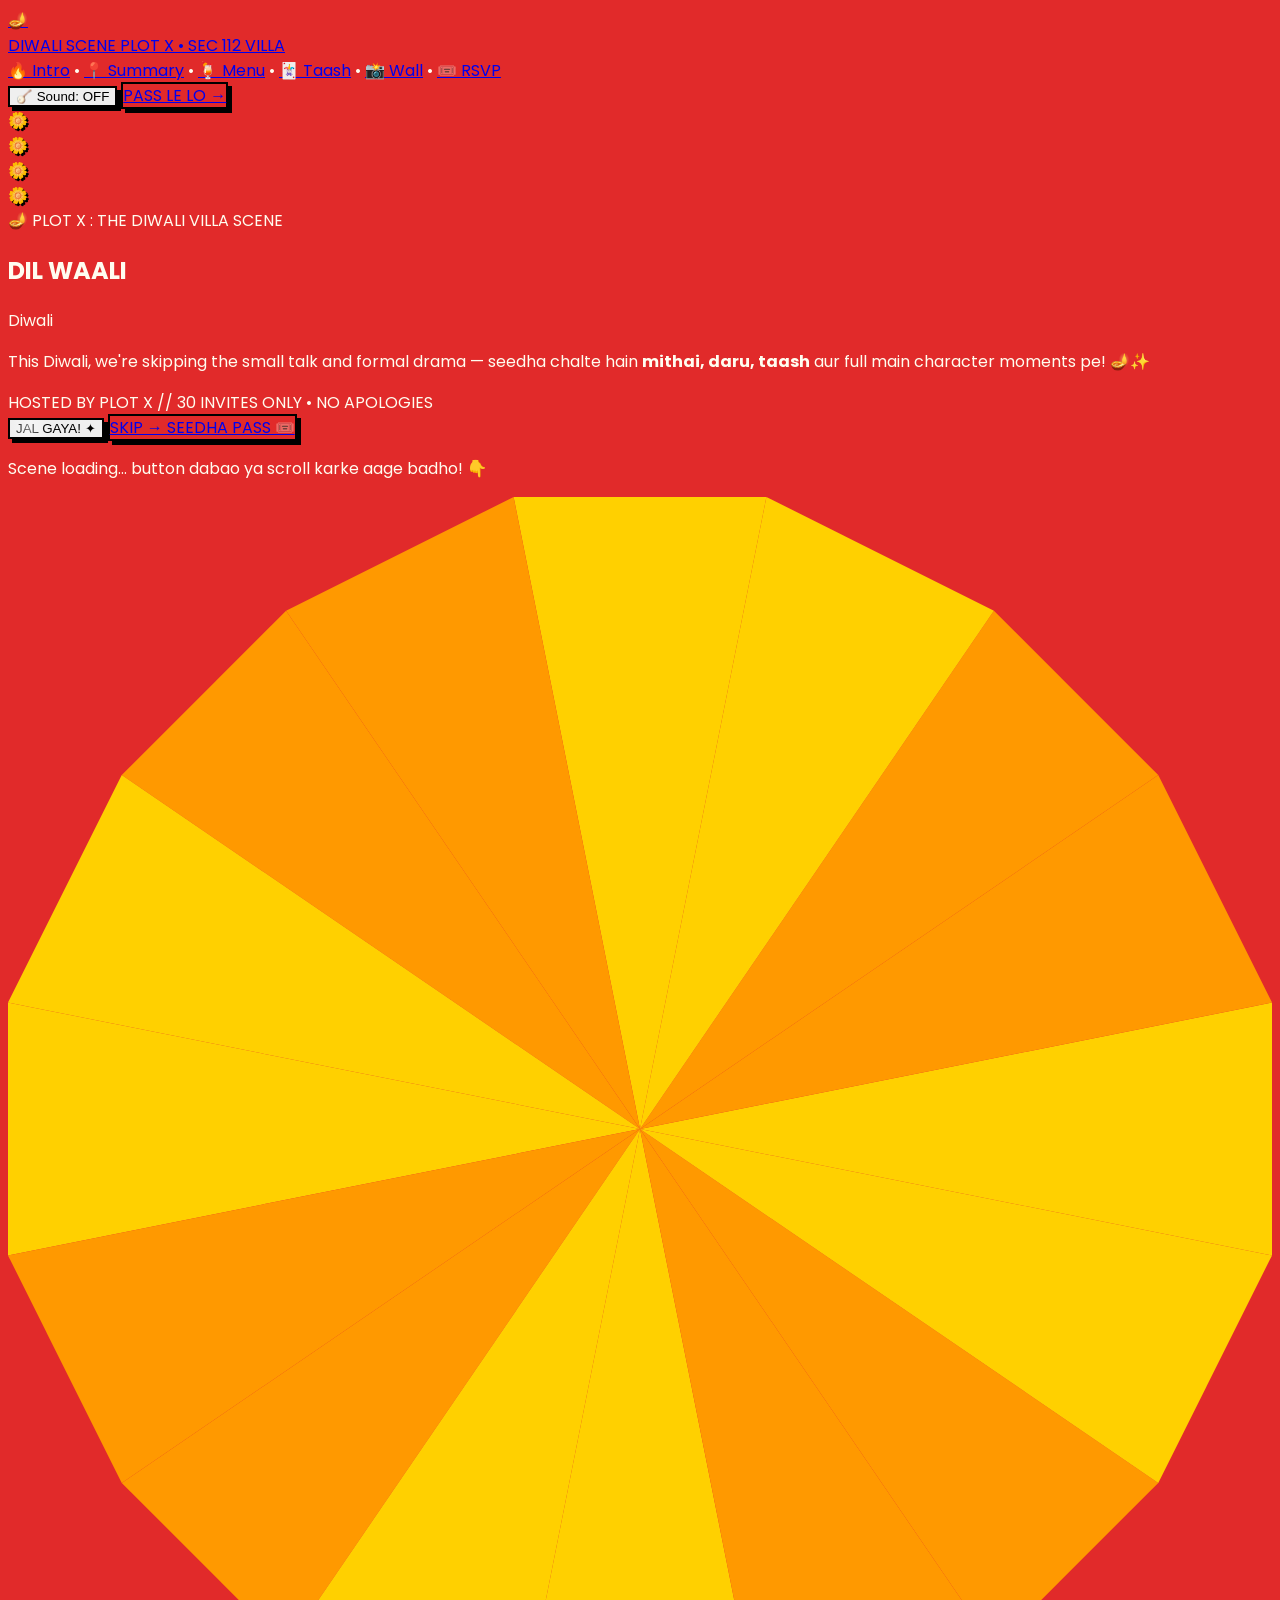
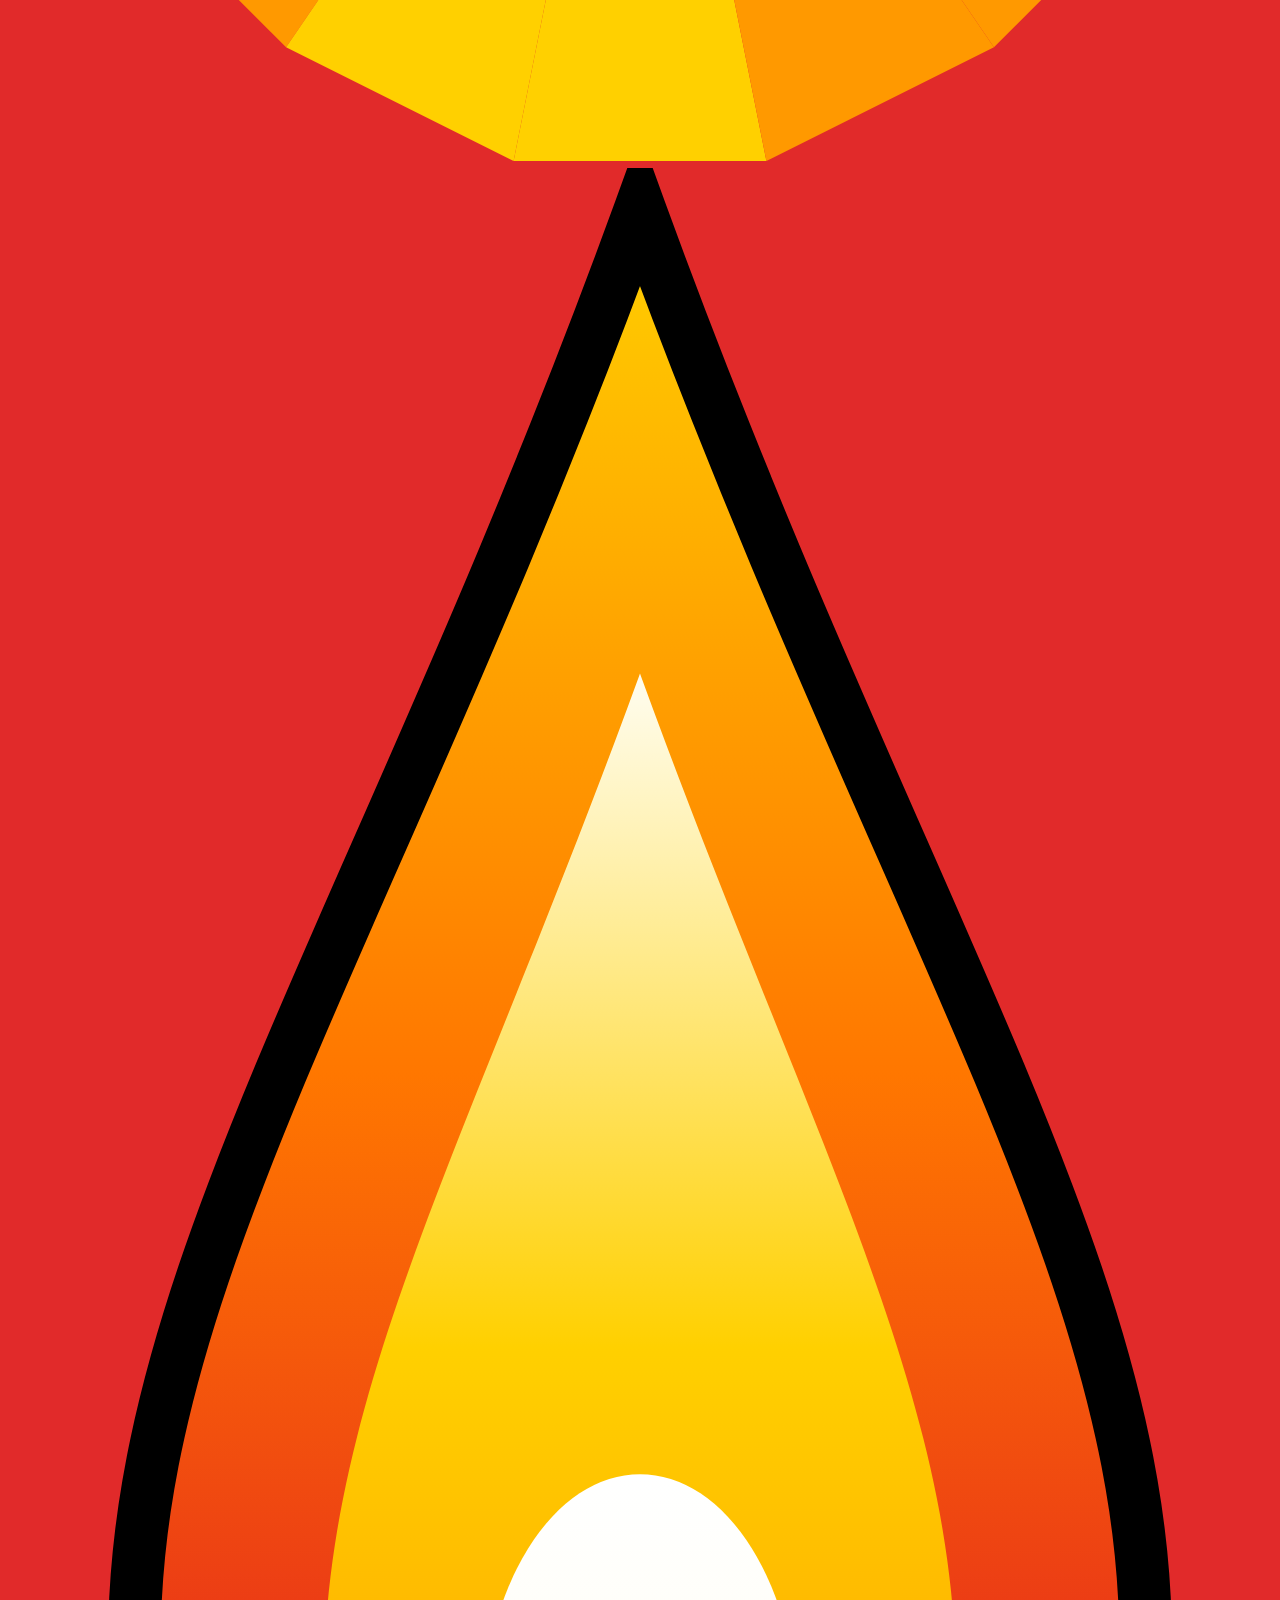
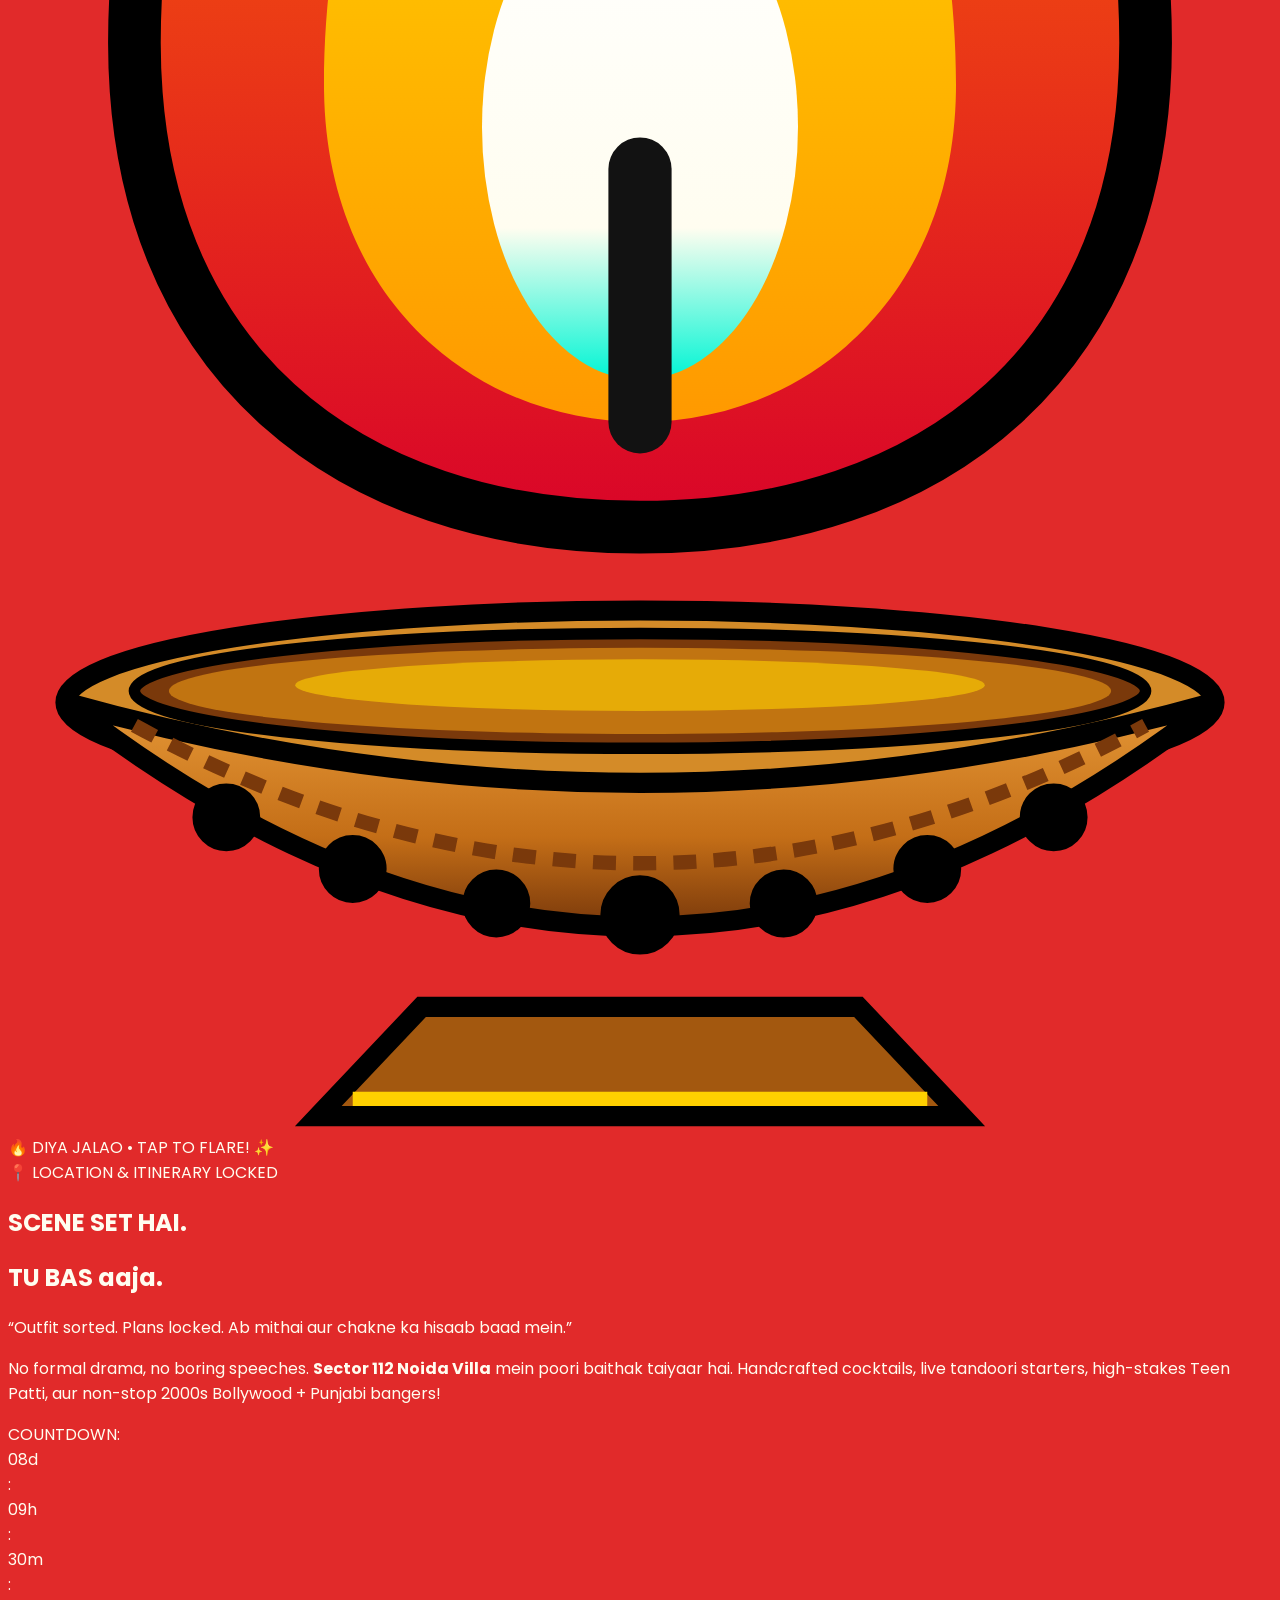
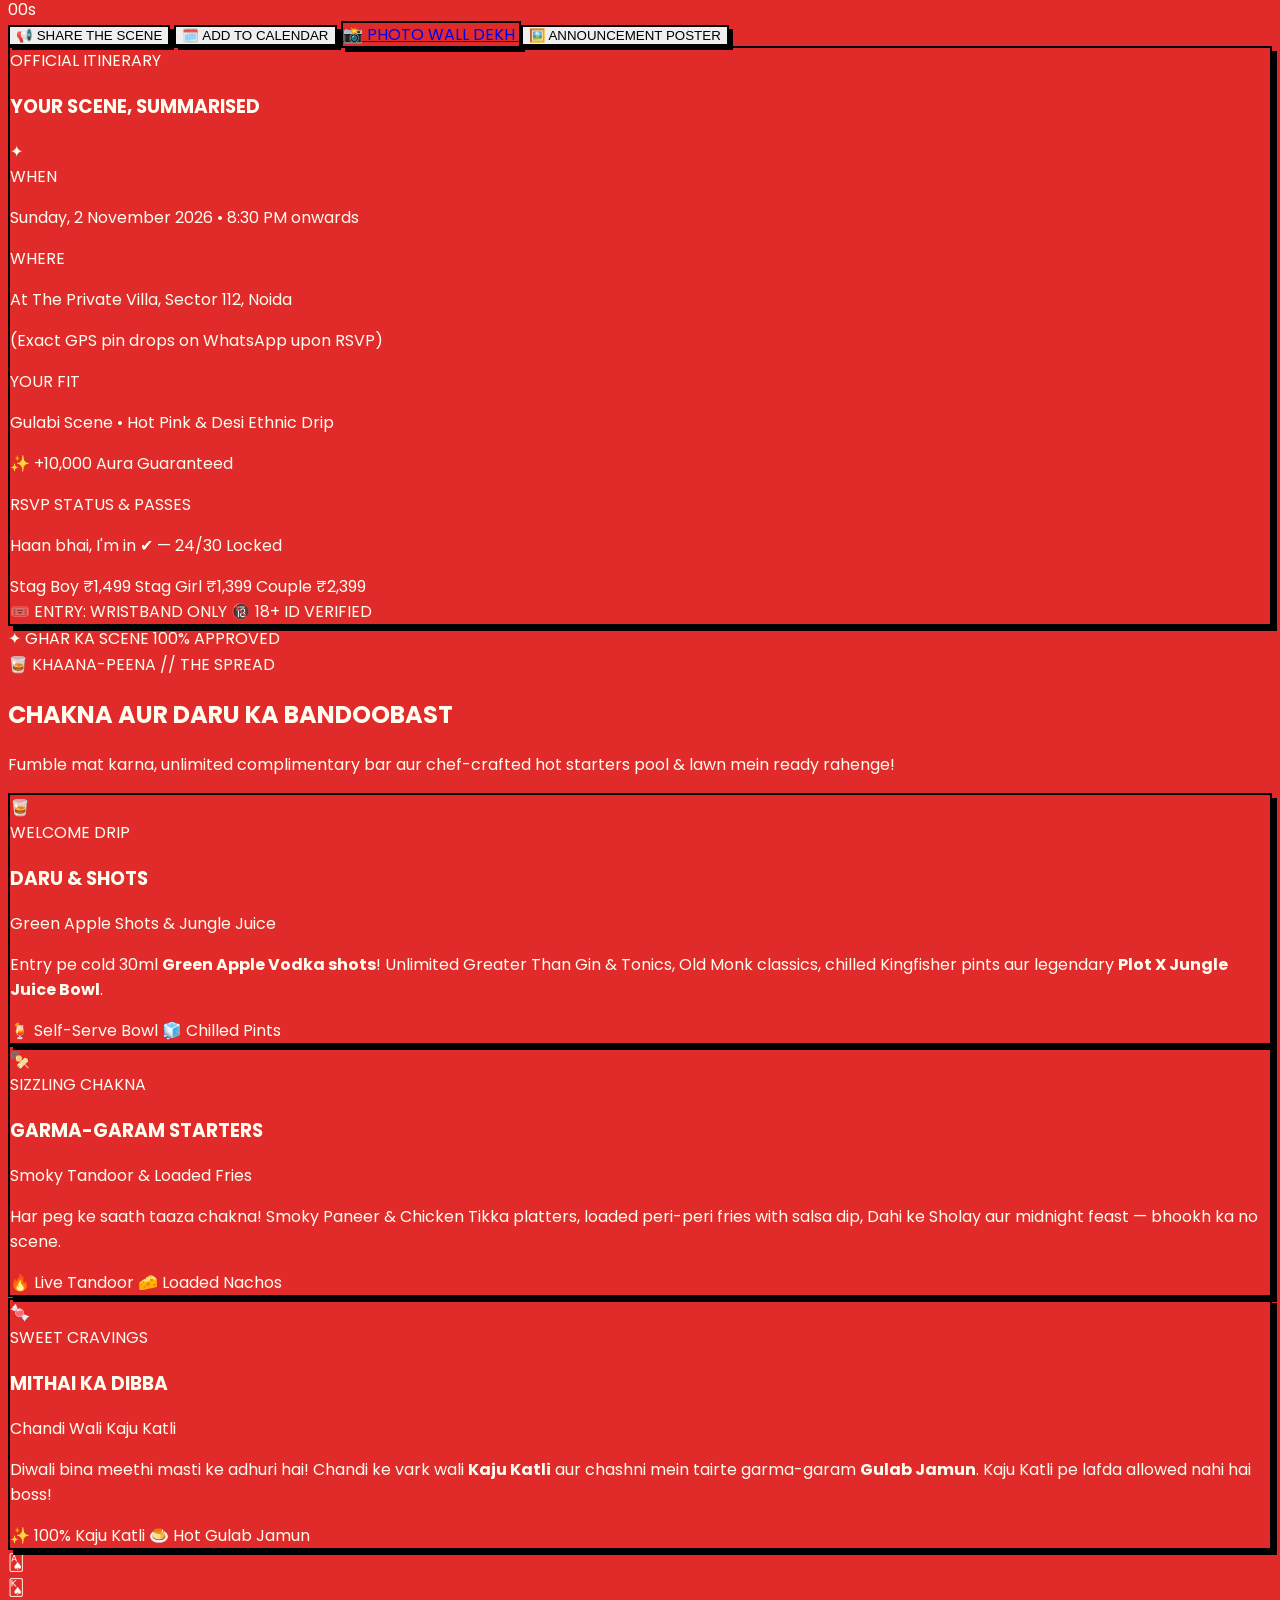
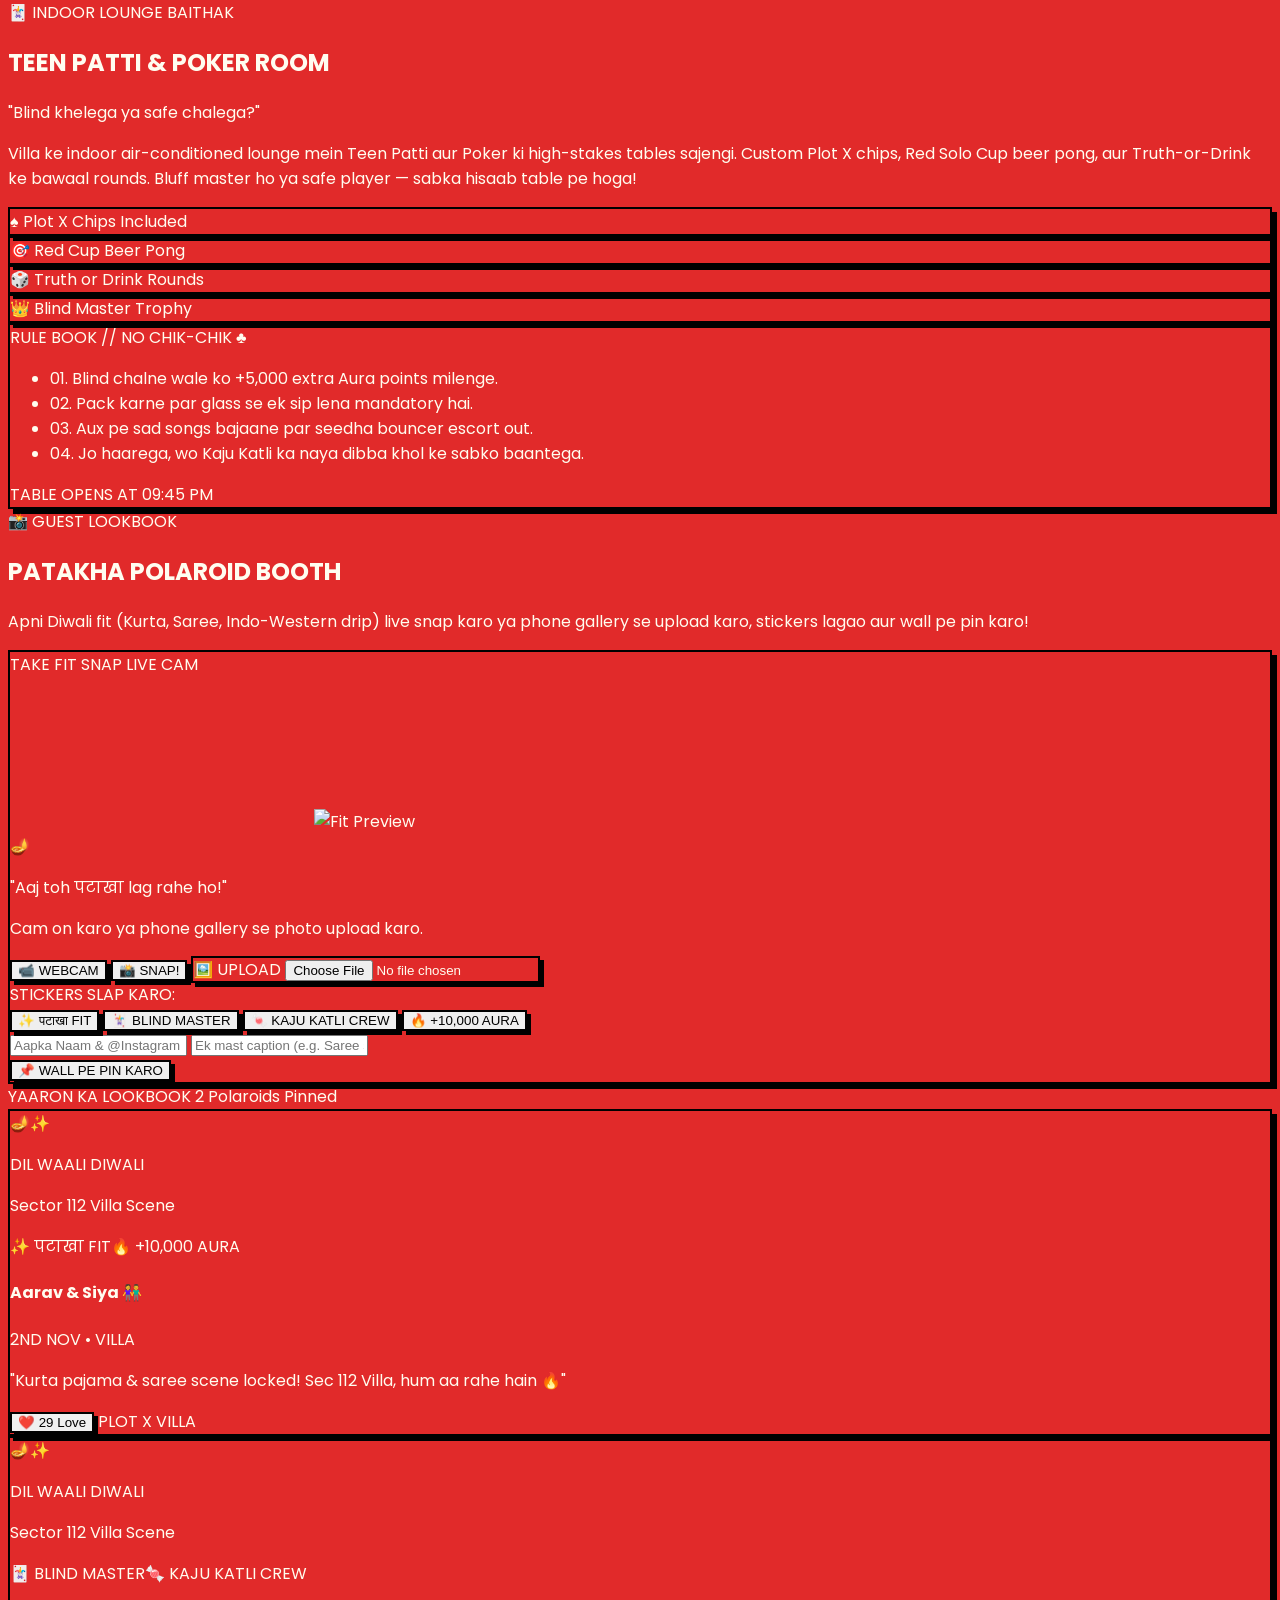
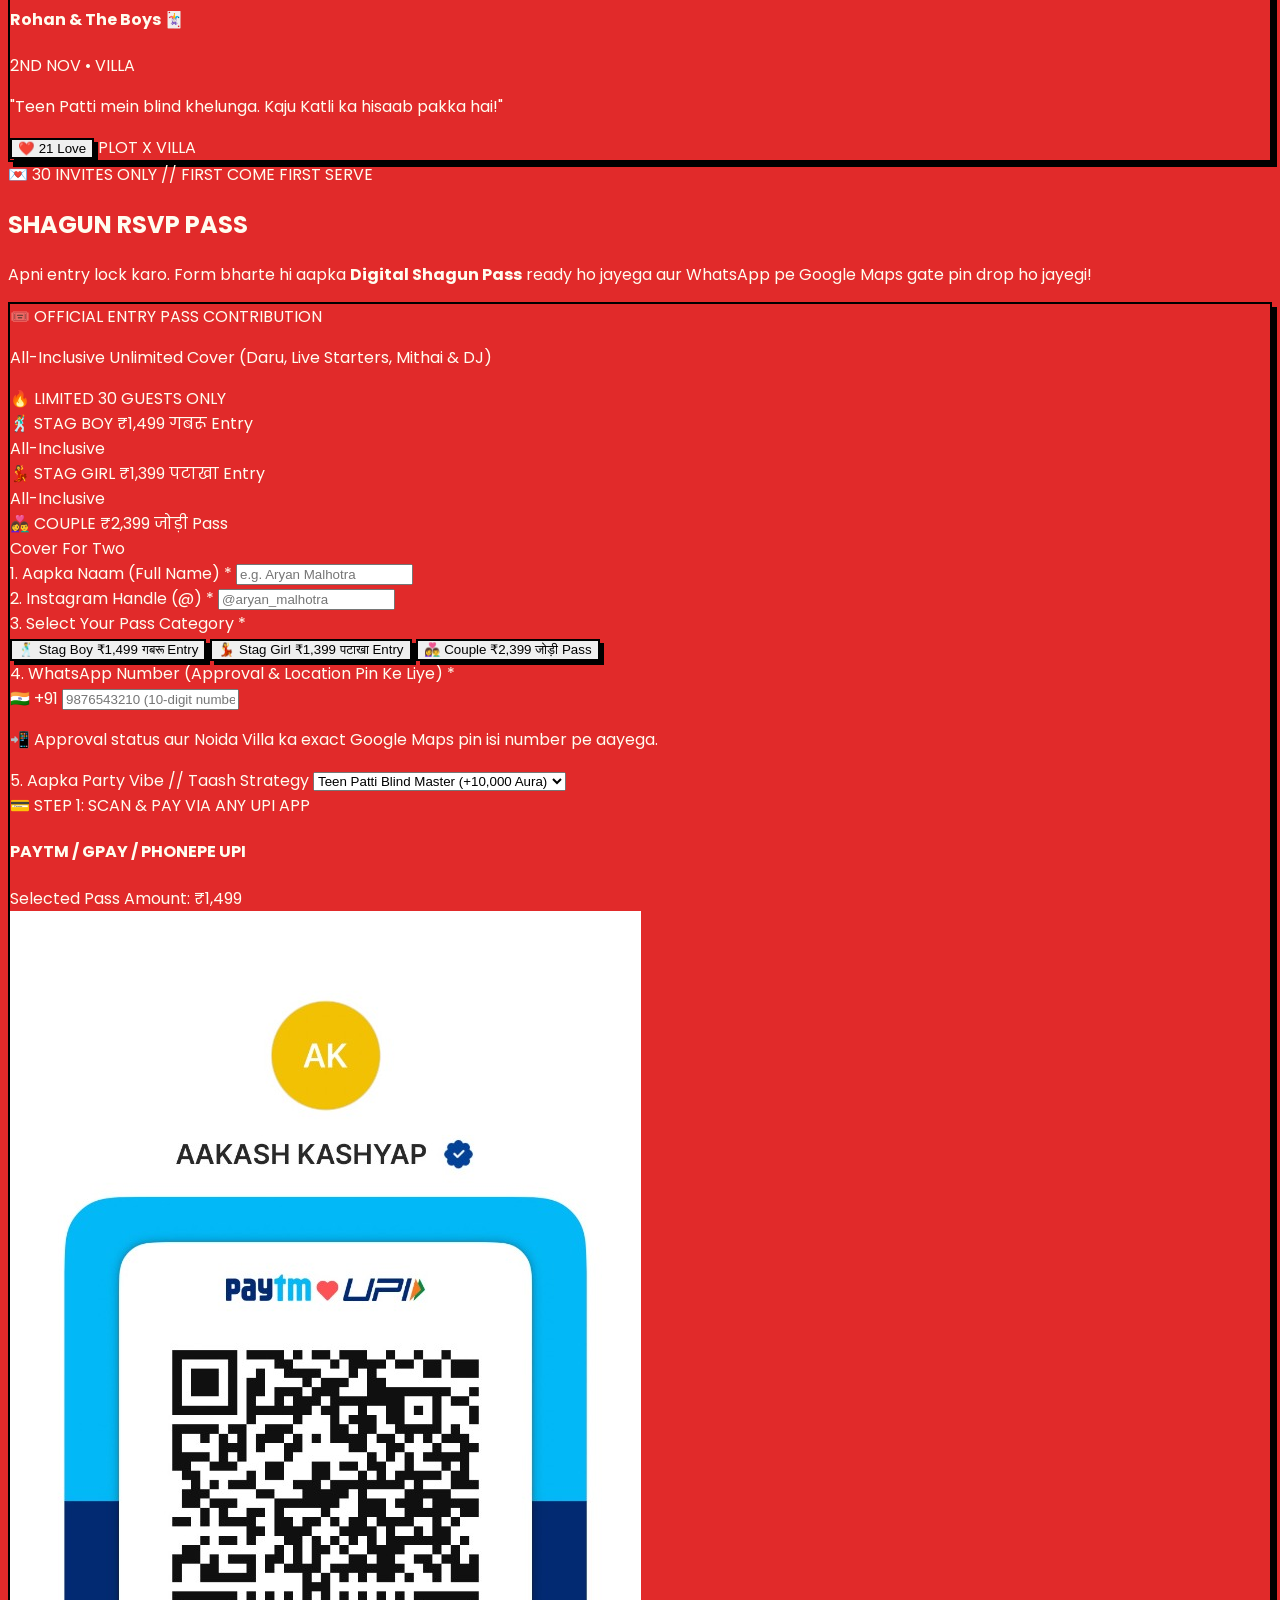
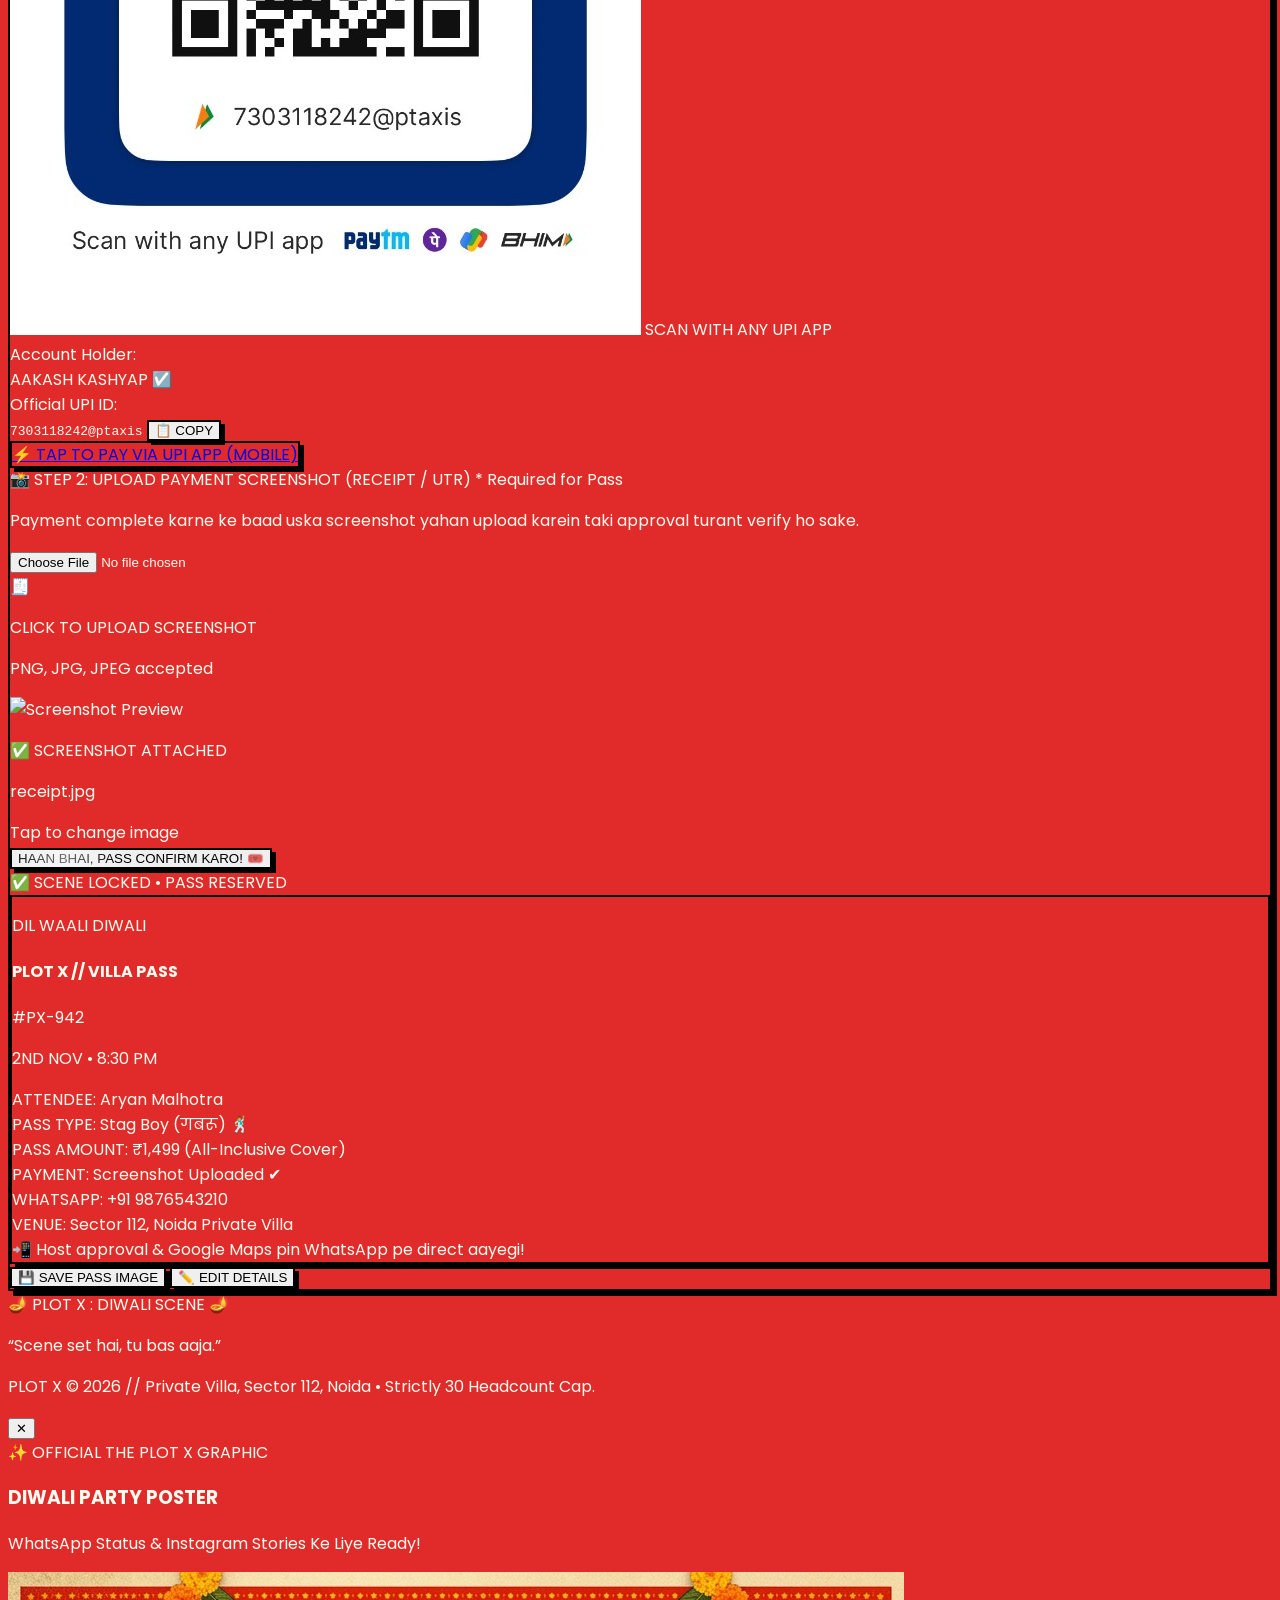
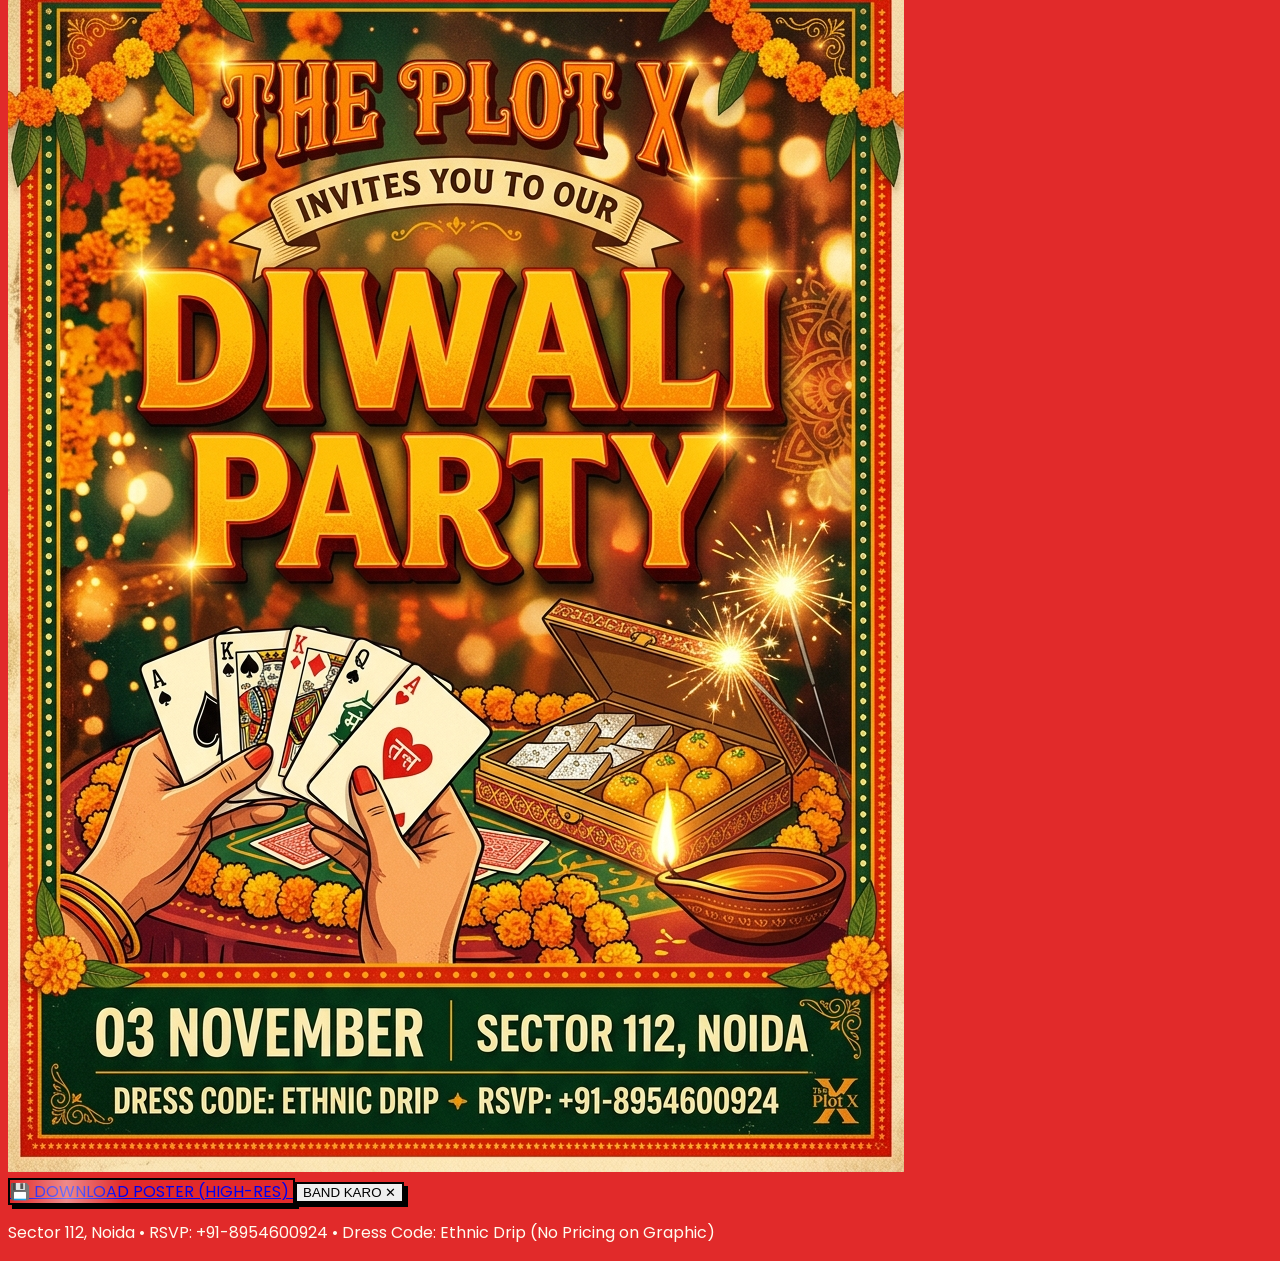
==== index.html @ 7c0a0154 "feat: add Paytm UPI QR code payment card and screenshot upload verification to pass section" ====
<!DOCTYPE html>
<html lang="en" class="scroll-smooth">
<head>
  <meta charset="UTF-8">
  <meta name="viewport" content="width=device-width, initial-scale=1.0">
  <title>PLOT X // DIL WAALI DIWALI • Scene Set Hai! 🪔✨</title>
  
  <!-- Google Fonts: Punchy Condensed Sans, Playful Retro Italic Serif & Clean Poppins -->
  <link rel="preconnect" href="https://fonts.googleapis.com">
  <link rel="preconnect" href="https://fonts.gstatic.com" crossorigin>
  <link href="https://fonts.googleapis.com/css2?family=Outfit:wght@400;500;600;700;800;900&family=Playfair+Display:ital,wght@0,700;0,900;1,700;1,900&family=Poppins:wght@400;500;600;700;800;900&family=Yatra+One&display=swap" rel="stylesheet">
  
  <!-- Canvas Confetti for Celebration Pops -->
  <script src="https://cdn.jsdelivr.net/npm/canvas-confetti@1.9.3/dist/confetti.browser.min.js"></script>

  <!-- Supabase JS Client for Real-time RSVPs -->
  <script src="https://cdn.jsdelivr.net/npm/@supabase/supabase-js@2"></script>

  <!-- Tailwind CSS -->
  <script src="https://cdn.tailwindcss.com"></script>
  <script>
    tailwind.config = {
      theme: {
        extend: {
          colors: {
            festiveRed: '#E12A2A',    // Signature bold festive vermilion red
            deepRed: '#B81818',       // Rich darker red
            sunYellow: '#FFD000',     // Bright poppy marigold yellow
            warmAmber: '#FF9900',     // Warm festive amber
            cardGreen: '#12543A',     // Emerald pop green summary card
            darkGreen: '#0B3826',     // Deep green border
            gulabiPink: '#FF007F',    // Electric Gulabi Hot Pink
            softCream: '#FFFDF0',     // Warm vintage cream white
            pureBlack: '#121212',     // Neo-brutalist ink black
          },
          fontFamily: {
            title: ['Outfit', 'Poppins', 'sans-serif'],
            script: ['Playfair Display', 'serif'],
            hindi: ['Yatra One', 'sans-serif'],
            body: ['Poppins', 'Outfit', 'sans-serif'],
          },
          boxShadow: {
            'pop': '4px 4px 0px #000000',
            'pop-sm': '2.5px 2.5px 0px #000000',
            'pop-lg': '6px 6px 0px #000000',
            'pop-hover': '7px 7px 0px #000000',
          }
        }
      }
    }
  </script>

  <style>
    body {
      background-color: #E12A2A;
      color: #FFFDF0;
      font-family: 'Poppins', sans-serif;
      overflow-x: hidden;
    }

    /* Chunky Neo-Brutalist Pop Button */
    .btn-pop {
      border: 2.5px solid #000;
      box-shadow: 4px 4px 0px #000;
      transition: all 0.18s cubic-bezier(0.34, 1.56, 0.64, 1);
      position: relative;
      overflow: hidden;
    }
    .btn-pop:hover {
      transform: translate(-3px, -3px);
      box-shadow: 7px 7px 0px #000;
    }
    .btn-pop:active {
      transform: translate(2px, 2px);
      box-shadow: 1px 1px 0px #000;
    }

    /* Pop Card */
    .card-pop {
      border: 2.5px solid #000;
      box-shadow: 5px 5px 0px #000;
      transition: all 0.25s cubic-bezier(0.34, 1.56, 0.64, 1);
    }
    .card-pop:hover {
      transform: translate(-3px, -3px);
      box-shadow: 8px 8px 0px #000;
    }

    /* Floating Card Bobbing Animation */
    @keyframes gentleFloat {
      0%, 100% { transform: translateY(0px) rotate(0deg); }
      50% { transform: translateY(-8px) rotate(0.4deg); }
    }
    .card-float {
      animation: gentleFloat 5.5s ease-in-out infinite;
    }

    /* Rotating Sunburst Ray Background behind Diya */
    @keyframes spinSlow {
      0% { transform: rotate(0deg); }
      100% { transform: rotate(360deg); }
    }
    .sunburst-spin {
      animation: spinSlow 32s linear infinite;
    }
    .sunburst-fast {
      animation: spinSlow 5s linear infinite !important;
    }

    /* Multi-Layer Organic Dancing Flame */
    @keyframes flameDance {
      0% { transform: scale(1, 1) rotate(-1deg) skewX(-1deg); }
      18% { transform: scale(1.09, 0.93) rotate(4deg) skewX(3deg); }
      35% { transform: scale(0.95, 1.07) rotate(-3deg) skewX(-2deg); }
      55% { transform: scale(1.13, 0.97) rotate(3deg) skewX(2deg); }
      75% { transform: scale(0.96, 1.04) rotate(-2deg) skewX(-1deg); }
      100% { transform: scale(1, 1) rotate(-1deg) skewX(-1deg); }
    }

    @keyframes flameCoreDance {
      0% { transform: scale(1, 1) rotate(1deg); }
      25% { transform: scale(1.12, 0.95) rotate(-2.5deg); }
      50% { transform: scale(0.93, 1.09) rotate(3.5deg); }
      75% { transform: scale(1.08, 0.97) rotate(-1.5deg); }
      100% { transform: scale(1, 1) rotate(1deg); }
    }

    @keyframes flameHaloPulse {
      0%, 100% {
        transform: scale(1);
        opacity: 0.8;
        filter: drop-shadow(0 0 16px #FFD000) drop-shadow(0 0 32px #FF9900) drop-shadow(0 0 55px rgba(255, 0, 127, 0.45));
      }
      50% {
        transform: scale(1.14);
        opacity: 1;
        filter: drop-shadow(0 0 28px #FFD000) drop-shadow(0 0 50px #FF7700) drop-shadow(0 0 80px rgba(255, 0, 127, 0.75));
      }
    }

    /* Shimmering Beads on Diya Rim */
    @keyframes beadShimmer {
      0%, 100% { fill: #FFFDF0; filter: drop-shadow(0 0 1px #000); }
      50% { fill: #FFD000; filter: drop-shadow(0 0 6px #FFD000); }
    }
    .bead-1 { animation: beadShimmer 2s ease-in-out infinite; }
    .bead-2 { animation: beadShimmer 2s ease-in-out 0.28s infinite; }
    .bead-3 { animation: beadShimmer 2s ease-in-out 0.56s infinite; }
    .bead-4 { animation: beadShimmer 2s ease-in-out 0.84s infinite; }
    .bead-5 { animation: beadShimmer 2s ease-in-out 1.12s infinite; }
    .bead-6 { animation: beadShimmer 2s ease-in-out 1.40s infinite; }
    .bead-7 { animation: beadShimmer 2s ease-in-out 1.68s infinite; }

    /* Diya Bowl Levitation & Gentle Wobble */
    @keyframes diyaFloatHover {
      0%, 100% { transform: translateY(0px) rotate(0deg); }
      50% { transform: translateY(-8px) rotate(0.8deg); }
    }
    .diya-levitate {
      animation: diyaFloatHover 4.5s ease-in-out infinite;
    }

    /* Diya Click Flare Burst */
    .diya-flare-active {
      transform: scale(1.35) translateY(-8px) !important;
      filter: drop-shadow(0 0 35px #FFD000) drop-shadow(0 0 70px #FF007F) !important;
    }

    /* Diya Click Shockwave Ring */
    @keyframes shockwavePulse {
      0% { transform: scale(0.4); opacity: 1; border-width: 8px; }
      100% { transform: scale(2.8); opacity: 0; border-width: 1px; }
    }
    .shockwave-anim {
      animation: shockwavePulse 0.9s cubic-bezier(0.1, 0.8, 0.3, 1) forwards;
    }

    /* Retro Circular Stamp Wiggle */
    @keyframes stampWiggle {
      0%, 100% { transform: rotate(-8deg); }
      50% { transform: rotate(-3deg) scale(1.05); }
    }
    .retro-stamp {
      animation: stampWiggle 3.5s ease-in-out infinite;
    }

    /* Floating Marigold Flower Sway */
    @keyframes flowerSway {
      0%, 100% { transform: rotate(0deg) scale(1); }
      50% { transform: rotate(15deg) scale(1.12); }
    }
    .marigold-corner {
      animation: flowerSway 3s ease-in-out infinite;
      filter: drop-shadow(2px 2px 0px #000);
    }

    /* Floating Playing Card Animation */
    @keyframes cardDrift {
      0%, 100% { transform: translateY(0px) rotate(-6deg); }
      50% { transform: translateY(-14px) rotate(4deg); }
    }
    .taash-float-1 {
      animation: cardDrift 4.5s ease-in-out infinite;
    }
    .taash-float-2 {
      animation: cardDrift 5.5s ease-in-out 1s infinite;
    }

    /* Button Sheen Sweep */
    @keyframes sheenSweep {
      0% { transform: translateX(-120%) skewX(-20deg); }
      100% { transform: translateX(250%) skewX(-20deg); }
    }
    .sheen-btn::after {
      content: '';
      position: absolute;
      top: 0; left: 0; width: 40%; height: 100%;
      background: linear-gradient(90deg, transparent, rgba(255, 255, 255, 0.45), transparent);
      animation: sheenSweep 3.2s infinite;
      pointer-events: none;
    }

    /* Scroll Reveal Classes */
    .reveal-item {
      opacity: 0;
      transform: translateY(28px);
      transition: opacity 0.65s cubic-bezier(0.16, 1, 0.3, 1), transform 0.65s cubic-bezier(0.16, 1, 0.3, 1);
      will-change: opacity, transform;
    }
    .reveal-scale {
      opacity: 0;
      transform: scale(0.92) translateY(20px);
      transition: opacity 0.65s cubic-bezier(0.16, 1, 0.3, 1), transform 0.65s cubic-bezier(0.16, 1, 0.3, 1);
      will-change: opacity, transform;
    }
    .is-revealed {
      opacity: 1 !important;
      transform: translateY(0) scale(1) !important;
    }

    /* Custom Scrollbar */
    ::-webkit-scrollbar {
      width: 10px;
    }
    ::-webkit-scrollbar-track {
      background: #B81818;
    }
    ::-webkit-scrollbar-thumb {
      background: #FFD000;
      border: 2px solid #000;
    }
  </style>
</head>

<body class="min-h-screen selection:bg-sunYellow selection:text-pureBlack">

  <!-- ================= TOP RETRO APP HEADER (Exact match to screenshot) ================= -->
  <header class="sticky top-0 z-50 bg-softCream text-pureBlack border-b-2 border-pureBlack px-4 sm:px-8 py-2.5 flex items-center justify-between shadow-pop-sm">
    
    <!-- Left: Brand Logo & Title -->
    <a href="#intro-scene" class="flex items-center gap-2.5 group">
      <div class="w-8 h-8 rounded-full bg-sunYellow border-2 border-pureBlack flex items-center justify-center font-extrabold text-sm shadow-pop-sm group-hover:rotate-12 transition-transform">
        🪔
      </div>
      <div>
        <span class="font-title font-black text-sm tracking-wider uppercase text-pureBlack">DIWALI SCENE</span>
        <span class="text-[10px] font-bold text-festiveRed block -mt-1 tracking-tight">PLOT X • SEC 112 VILLA</span>
      </div>
    </a>

    <!-- Center: Scrollytelling Progress Stepper (Emoji Steps) -->
    <div class="hidden md:flex items-center gap-2 text-xs font-bold bg-white px-3 py-1 rounded-full border border-pureBlack shadow-sm">
      <a href="#intro-scene" class="hover:text-festiveRed transition-colors">🔥 Intro</a>
      <span class="text-gray-300">•</span>
      <a href="#scene-summary" class="hover:text-festiveRed transition-colors">📍 Summary</a>
      <span class="text-gray-300">•</span>
      <a href="#menu-scene" class="hover:text-festiveRed transition-colors">🍹 Menu</a>
      <span class="text-gray-300">•</span>
      <a href="#taash-scene" class="hover:text-festiveRed transition-colors">🃏 Taash</a>
      <span class="text-gray-300">•</span>
      <a href="#polaroid-scene" class="hover:text-festiveRed transition-colors">📸 Wall</a>
      <span class="text-gray-300">•</span>
      <a href="#rsvp-scene" class="text-festiveRed font-extrabold">🎟️ RSVP</a>
    </div>

    <!-- Right Controls: Audio Synth + Skip / Get Pass CTA -->
    <div class="flex items-center gap-2.5">
      <!-- Ambient Mehfil Music Toggle -->
      <button id="sound-btn" type="button" class="btn-pop px-3 py-1 rounded-full bg-sunYellow text-pureBlack font-bold text-xs flex items-center gap-1.5" title="BGM Chimes">
        <span id="sound-icon">🪕</span>
        <span id="sound-text" class="hidden sm:inline">Sound: OFF</span>
      </button>

      <!-- Jump To RSVP CTA -->
      <a href="#rsvp-scene" class="btn-pop px-4 py-1 rounded-full bg-festiveRed text-softCream font-extrabold text-xs uppercase tracking-wide">
        PASS LE LO →
      </a>
    </div>
  </header>


  <!-- ================= CHAPTER 1: DIL WAALI DIWALI (Exact Screenshot 2 Match) ================= -->
  <section id="intro-scene" class="relative min-h-[92vh] flex items-center justify-center p-4 sm:p-8 overflow-hidden border-b-4 border-pureBlack">
    
    <!-- Corner Decorative Marigold Flowers -->
    <div class="absolute top-4 left-4 z-20 pointer-events-none select-none text-3xl sm:text-4xl marigold-corner">
      🌼
    </div>
    <div class="absolute top-4 right-4 z-20 pointer-events-none select-none text-3xl sm:text-4xl marigold-corner" style="animation-delay: 1.2s;">
      🌼
    </div>
    <div class="absolute bottom-4 left-4 z-20 pointer-events-none select-none text-3xl sm:text-4xl marigold-corner" style="animation-delay: 0.6s;">
      🌼
    </div>
    <div class="absolute bottom-4 right-4 z-20 pointer-events-none select-none text-3xl sm:text-4xl marigold-corner" style="animation-delay: 1.8s;">
      🌼
    </div>

    <!-- Central Two-Column Hero Grid -->
    <div class="max-w-6xl w-full mx-auto grid grid-cols-1 lg:grid-cols-12 gap-8 items-center relative z-10 py-6">
      
      <!-- Left Column: Giant Pop Typography -->
      <div class="lg:col-span-7 space-y-4 text-left reveal-item">
        
        <!-- Top Pill Header Tag -->
        <div class="inline-flex items-center gap-2 px-3 py-1 rounded-full bg-softCream border-2 border-pureBlack text-pureBlack text-xs font-black shadow-pop-sm uppercase tracking-wider">
          <span>🪔</span>
          <span>PLOT X : THE DIWALI VILLA SCENE</span>
        </div>

        <!-- Giant Headline: DIL WAALI Diwali -->
        <div class="leading-none pt-2">
          <h1 class="font-title font-black text-6xl sm:text-7xl md:text-8xl tracking-tight text-softCream uppercase drop-shadow-[4px_4px_0px_#000]">
            DIL WAALI
          </h1>
          <span class="block font-script italic font-black text-6xl sm:text-8xl md:text-9xl text-sunYellow -mt-3 sm:-mt-6 drop-shadow-[4px_4px_0px_#000]">
            Diwali
          </span>
        </div>

        <!-- Punchy Hinglish Copy -->
        <p class="font-body text-base sm:text-lg text-softCream font-medium max-w-lg leading-relaxed pt-2">
          This Diwali, we're skipping the small talk and formal drama — seedha chalte hain <strong class="text-sunYellow font-extrabold underline decoration-pureBlack">mithai, daru, taash</strong> aur full main character moments pe! 🪔✨
        </p>

        <div class="text-xs font-black uppercase tracking-widest text-sunYellow flex items-center gap-2 pt-1">
          <span>HOSTED BY PLOT X // 30 INVITES ONLY</span>
          <span class="text-softCream">•</span>
          <span>NO APOLOGIES</span>
        </div>

        <!-- Primary CTA Buttons with Confetti Pop Trigger -->
        <div class="pt-4 flex flex-wrap items-center gap-4">
          <button id="jal-gaya-btn" type="button" class="btn-pop sheen-btn px-8 py-3.5 rounded-full bg-sunYellow text-pureBlack font-black text-base uppercase tracking-wider flex items-center gap-2">
            <span>JAL GAYA! ✦</span>
          </button>
          <a href="#rsvp-scene" class="btn-pop px-6 py-3.5 rounded-full bg-softCream text-pureBlack font-extrabold text-sm uppercase tracking-wide">
            SKIP → SEEDHA PASS 🎟️
          </a>
        </div>

        <p class="text-xs text-softCream/80 font-medium italic pt-1">
          Scene loading... button dabao ya scroll karke aage badho! 👇
        </p>

      </div>

      <!-- Right Column: Big Retro Sunburst & Diya Art (Screenshot 2 Exact Graphic) -->
      <div class="lg:col-span-5 flex items-center justify-center relative min-h-[340px] sm:min-h-[420px] reveal-scale">
        
        <!-- Rotating Retro Sunburst Rays -->
        <div id="sunburst-ring" class="absolute w-[320px] h-[320px] sm:w-[420px] sm:h-[420px] rounded-full sunburst-spin pointer-events-none select-none opacity-90 transition-all">
          <svg viewBox="0 0 200 200" class="w-full h-full">
            <g transform="translate(100, 100)">
              <!-- 16 Sunburst Segments alternating Yellow & Amber -->
              <polygon points="0,0 -20,-100 20,-100" fill="#FFD000" />
              <polygon points="0,0 100,-20 100,20" fill="#FFD000" />
              <polygon points="0,0 -20,100 20,100" fill="#FFD000" />
              <polygon points="0,0 -100,-20 -100,20" fill="#FFD000" />
              <polygon points="0,0 56,-82 82,-56" fill="#FF9900" />
              <polygon points="0,0 82,56 56,82" fill="#FF9900" />
              <polygon points="0,0 -56,82 -82,56" fill="#FF9900" />
              <polygon points="0,0 -82,-56 -56,-82" fill="#FF9900" />
              <polygon points="0,0 20,-100 56,-82" fill="#FFD000" />
              <polygon points="0,0 82,-56 100,-20" fill="#FF9900" />
              <polygon points="0,0 100,20 82,56" fill="#FFD000" />
              <polygon points="0,0 56,82 20,100" fill="#FF9900" />
              <polygon points="0,0 -20,100 -56,82" fill="#FFD000" />
              <polygon points="0,0 -82,56 -100,20" fill="#FF9900" />
              <polygon points="0,0 -100,-20 -82,-56" fill="#FFD000" />
              <polygon points="0,0 -56,-82 -20,-100" fill="#FF9900" />
            </g>
          </svg>
        </div>

        <!-- Big Retro Illustrated Layered Animated Diya -->
        <div id="diya-interactive-wrap" class="relative z-10 flex flex-col items-center cursor-pointer select-none diya-levitate group" onclick="igniteDiya(event);" title="Click to flare diya!">
          
          <!-- Shockwave Ring Container (Spawned on click) -->
          <div id="shockwave-box" class="absolute inset-0 pointer-events-none flex items-center justify-center"></div>

          <!-- The Multi-Layer Animated Flame Structure -->
          <div id="diya-flame-box" class="w-20 h-28 sm:w-24 sm:h-32 mb-1 relative origin-bottom transition-all duration-300">
            <!-- Pulsating Radiant Halo Glow behind flame -->
            <div class="absolute inset-0 rounded-full bg-gradient-to-t from-sunYellow via-warmAmber to-transparent blur-xl opacity-80 animate-pulse pointer-events-none"></div>

            <svg viewBox="0 0 60 95" class="w-full h-full relative z-10 drop-shadow-[0_0_24px_#FFD000]">
              <!-- Outer Flame (Amber to Red) -->
              <path id="flame-outer" d="M30 2 C18 35 6 52 6 70 C6 85 16 93 30 93 C44 93 54 85 54 70 C54 52 42 35 30 2 Z" fill="url(#flameGradOuter)" stroke="#000" stroke-width="2.5" style="transform-origin: 30px 90px; animation: flameDance 1.8s ease-in-out infinite;"/>

              <!-- Middle Flame (Bright Gold/Yellow) -->
              <path id="flame-mid" d="M30 24 C22 46 15 58 15 72 C15 82 22 88 30 88 C38 88 45 82 45 72 C45 58 38 46 30 24 Z" fill="url(#flameGradMid)" style="transform-origin: 30px 85px; animation: flameCoreDance 1.5s ease-in-out 0.1s infinite;"/>

              <!-- Inner White-Hot Core (White with Soft Cyan Base) -->
              <ellipse cx="30" cy="74" rx="7.5" ry="12" fill="url(#coreGrad)" style="transform-origin: 30px 74px; animation: flameCoreDance 1.2s ease-in-out 0.2s infinite;"/>

              <!-- Cotton Wick Tip -->
              <line x1="30" y1="88" x2="30" y2="76" stroke="#121212" stroke-width="3" stroke-linecap="round"/>

              <defs>
                <linearGradient id="flameGradOuter" x1="0%" y1="0%" x2="0%" y2="100%">
                  <stop offset="0%" stop-color="#FFD000"/>
                  <stop offset="45%" stop-color="#FF7700"/>
                  <stop offset="100%" stop-color="#D90429"/>
                </linearGradient>
                <linearGradient id="flameGradMid" x1="0%" y1="0%" x2="0%" y2="100%">
                  <stop offset="0%" stop-color="#FFFDF0"/>
                  <stop offset="50%" stop-color="#FFD000"/>
                  <stop offset="100%" stop-color="#FF9900"/>
                </linearGradient>
                <linearGradient id="coreGrad" x1="0%" y1="0%" x2="0%" y2="100%">
                  <stop offset="0%" stop-color="#FFFFFF"/>
                  <stop offset="70%" stop-color="#FFFDF0"/>
                  <stop offset="100%" stop-color="#00F5D4"/>
                </linearGradient>
              </defs>
            </svg>
          </div>

          <!-- Terracotta Gold Diya Bowl with Glistening Beads -->
          <div class="w-68 sm:w-80 relative transition-transform duration-200 group-hover:scale-105">
            <!-- Warm Light Reflection on Bowl Surface -->
            <div class="absolute top-2 left-1/2 -translate-x-1/2 w-28 h-5 bg-sunYellow/40 rounded-full blur-md animate-pulse pointer-events-none"></div>

            <svg viewBox="0 0 220 96" class="w-full h-full drop-shadow-[5px_7px_0px_#000]">
              <!-- Bowl Lip / Rim Base -->
              <ellipse cx="110" cy="22" rx="100" ry="16" fill="#D48B28" stroke="#000" stroke-width="3.5"/>
              <ellipse cx="110" cy="20" rx="88" ry="10" fill="#7A390B" stroke="#000" stroke-width="2"/>
              
              <!-- Pool of Warm Ghee/Oil inside Diya -->
              <ellipse cx="110" cy="20" rx="82" ry="7.5" fill="#C97A12" opacity="0.9"/>
              <ellipse cx="110" cy="19" rx="60" ry="4.5" fill="#FFD000" opacity="0.6"/>

              <!-- Terracotta Bowl Underbody -->
              <path d="M10 22 Q110 100 210 22 Q110 50 10 22 Z" fill="url(#bowlGrad)" stroke="#000" stroke-width="3.5"/>

              <!-- Carved Rim Pattern Line -->
              <path d="M22 26 Q110 74 198 26" fill="none" stroke="#7A390B" stroke-width="2.5" stroke-dasharray="4,3"/>

              <!-- Glistening Shimmering Decorative Beads -->
              <g stroke="#000" stroke-width="1.8">
                <circle cx="38" cy="42" r="5" class="bead-1"/>
                <circle cx="60" cy="51" r="5" class="bead-2"/>
                <circle cx="85" cy="57" r="5" class="bead-3"/>
                <circle cx="110" cy="59" r="6" class="bead-4"/>
                <circle cx="135" cy="57" r="5" class="bead-5"/>
                <circle cx="160" cy="51" r="5" class="bead-6"/>
                <circle cx="182" cy="42" r="5" class="bead-7"/>
              </g>

              <!-- Diya Stand Pedestal -->
              <polygon points="72,75 148,75 166,94 54,94" fill="#A3580F" stroke="#000" stroke-width="3.5"/>
              <!-- Gold Rim Accent on Stand -->
              <line x1="60" y1="91" x2="160" y2="91" stroke="#FFD000" stroke-width="2.5"/>

              <defs>
                <linearGradient id="bowlGrad" x1="0%" y1="0%" x2="0%" y2="100%">
                  <stop offset="0%" stop-color="#E59837"/>
                  <stop offset="60%" stop-color="#C46E17"/>
                  <stop offset="100%" stop-color="#7A390B"/>
                </linearGradient>
              </defs>
            </svg>
          </div>

          <!-- Retro Floating Interactive Badge -->
          <div id="diya-badge" class="mt-4 px-4 py-1.5 rounded-full bg-softCream text-pureBlack border-2 border-pureBlack font-black text-xs uppercase shadow-pop tracking-wider group-hover:bg-sunYellow group-hover:scale-105 transition-all">
            🔥 DIYA JALAO • TAP TO FLARE! ✨
          </div>

        </div>

      </div>

    </div>

  </section>


  <!-- ================= CHAPTER 2: SCENE SET HAI. TU BAS AAJA (Exact Screenshot 1 Match) ================= -->
  <section id="scene-summary" class="relative py-16 px-4 sm:px-8 border-b-4 border-pureBlack bg-festiveRed">
    
    <div class="max-w-6xl mx-auto grid grid-cols-1 lg:grid-cols-12 gap-8 items-center">
      
      <!-- Left: Giant Headline & Action Buttons -->
      <div class="lg:col-span-6 space-y-5 text-left reveal-item">
        
        <div class="inline-block px-3 py-1 rounded-full bg-sunYellow text-pureBlack font-black text-xs uppercase border-2 border-pureBlack shadow-pop-sm">
          📍 LOCATION & ITINERARY LOCKED
        </div>

        <!-- Headline: SCENE SET HAI. TU BAS aaja. -->
        <div class="leading-none">
          <h2 class="font-title font-black text-6xl sm:text-7xl md:text-8xl tracking-tight text-sunYellow uppercase drop-shadow-[4px_4px_0px_#000]">
            SCENE SET HAI.
          </h2>
          <h2 class="font-title font-black text-5xl sm:text-6xl md:text-7xl tracking-tight text-softCream uppercase drop-shadow-[4px_4px_0px_#000] -mt-1">
            TU BAS <span class="font-script italic font-black text-6xl sm:text-7xl md:text-8xl text-softCream lowercase">aaja.</span>
          </h2>
        </div>

        <p class="font-body text-base sm:text-lg text-softCream font-medium italic max-w-md">
          “Outfit sorted. Plans locked. Ab mithai aur chakne ka hisaab baad mein.”
        </p>

        <p class="text-sm text-softCream/90 font-normal leading-relaxed max-w-lg">
          No formal drama, no boring speeches. <strong>Sector 112 Noida Villa</strong> mein poori baithak taiyaar hai. Handcrafted cocktails, live tandoori starters, high-stakes Teen Patti, aur non-stop 2000s Bollywood + Punjabi bangers!
        </p>

        <!-- Live Countdown Timer Strip -->
        <div class="p-3.5 rounded-2xl bg-pureBlack/40 border-2 border-sunYellow/60 flex items-center justify-between text-center max-w-md">
          <span class="text-xs font-black uppercase text-sunYellow">COUNTDOWN:</span>
          <div class="flex items-center gap-3 font-mono font-black text-sm text-softCream">
            <div><span id="c-days" class="text-sunYellow font-bold text-base">08</span>d</div>
            <div>:</div>
            <div><span id="c-hours" class="text-sunYellow font-bold text-base">09</span>h</div>
            <div>:</div>
            <div><span id="c-mins" class="text-sunYellow font-bold text-base">30</span>m</div>
            <div>:</div>
            <div><span id="c-secs" class="text-gulabiPink font-bold text-base">00</span>s</div>
          </div>
        </div>

        <!-- The Action Buttons with Poster Preview -->
        <div class="pt-2 flex flex-col sm:flex-row flex-wrap gap-3">
          <!-- Button 1: Share -->
          <button type="button" onclick="copySceneLink();" class="btn-pop px-5 py-3 rounded-xl bg-sunYellow text-pureBlack font-black text-xs uppercase tracking-wide flex items-center gap-2">
            <span>📢</span> SHARE THE SCENE
          </button>

          <!-- Button 2: Calendar -->
          <button type="button" onclick="addToGoogleCalendar();" class="btn-pop px-5 py-3 rounded-xl bg-softCream text-pureBlack font-black text-xs uppercase tracking-wide flex items-center gap-2">
            <span>🗓️</span> ADD TO CALENDAR
          </button>

          <!-- Button 3: Photo Wall -->
          <a href="#polaroid-scene" class="btn-pop px-5 py-3 rounded-xl bg-gulabiPink text-white font-black text-xs uppercase tracking-wide flex items-center gap-2">
            <span>📸</span> PHOTO WALL DEKH
          </a>

          <!-- Button 4: Official Poster Modal -->
          <button type="button" onclick="openPosterModal();" class="btn-pop px-5 py-3 rounded-xl bg-cardGreen text-sunYellow font-black text-xs uppercase tracking-wide flex items-center gap-2">
            <span>🖼️</span> ANNOUNCEMENT POSTER
          </button>
        </div>

      </div>

      <!-- Right: Emerald Green "YOUR SCENE, SUMMARISED" Card (Screenshot 1 Exact Match) -->
      <div class="lg:col-span-6 flex justify-center reveal-scale">
        
        <div class="relative w-full max-w-md card-float">
          
          <!-- The Emerald Card -->
          <div class="card-pop bg-cardGreen text-softCream p-6 sm:p-8 rounded-3xl relative overflow-hidden shadow-pop-lg">
            
            <!-- Card Header -->
            <div class="flex items-center justify-between border-b-2 border-sunYellow/30 pb-4 mb-5">
              <div>
                <span class="text-[11px] font-black tracking-widest uppercase text-sunYellow block">OFFICIAL ITINERARY</span>
                <h3 class="font-title font-black text-2xl text-softCream tracking-wide uppercase">YOUR SCENE, SUMMARISED</h3>
              </div>
              <span class="text-2xl text-sunYellow">✦</span>
            </div>

            <!-- Detail Rows with Dotted Lines -->
            <div class="space-y-4 text-xs font-medium">
              
              <!-- 1. WHEN -->
              <div class="pb-3 border-b border-white/15">
                <span class="text-[10px] font-black uppercase tracking-wider text-sunYellow block mb-1">WHEN</span>
                <p class="font-bold text-sm text-softCream">Sunday, 2 November 2026 • 8:30 PM onwards</p>
              </div>

              <!-- 2. WHERE -->
              <div class="pb-3 border-b border-white/15">
                <span class="text-[10px] font-black uppercase tracking-wider text-sunYellow block mb-1">WHERE</span>
                <p class="font-bold text-sm text-softCream">At The Private Villa, Sector 112, Noida</p>
                <p class="text-[11px] text-white/70 italic mt-0.5">(Exact GPS pin drops on WhatsApp upon RSVP)</p>
              </div>

              <!-- 3. YOUR FIT -->
              <div class="pb-3 border-b border-white/15">
                <span class="text-[10px] font-black uppercase tracking-wider text-sunYellow block mb-1">YOUR FIT</span>
                <div class="flex items-center gap-2">
                  <span class="w-3 h-3 rounded-full bg-gulabiPink border border-pureBlack"></span>
                  <p class="font-bold text-sm text-softCream">Gulabi Scene • Hot Pink & Desi Ethnic Drip</p>
                </div>
                <p class="text-[10px] text-sunYellow font-semibold mt-0.5">✨ +10,000 Aura Guaranteed</p>
              </div>

              <!-- 4. RSVP STATUS & PASS CONTRIBUTION -->
              <div class="pt-1">
                <span class="text-[10px] font-black uppercase tracking-wider text-sunYellow block mb-1">RSVP STATUS & PASSES</span>
                <p class="font-extrabold text-sm text-softCream flex items-center gap-1.5 mb-1.5">
                  <span class="text-sunYellow font-black">Haan bhai, I'm in ✔</span>
                  <span id="live-locked-count" class="text-[11px] text-white/80 font-normal">— 24/30 Locked</span>
                </p>
                <div class="flex flex-wrap gap-1.5 text-[10px] font-black uppercase">
                  <span class="px-2 py-0.5 rounded-md bg-sunYellow text-pureBlack">Stag Boy ₹1,499</span>
                  <span class="px-2 py-0.5 rounded-md bg-white text-festiveRed">Stag Girl ₹1,399</span>
                  <span class="px-2 py-0.5 rounded-md bg-gulabiPink text-white">Couple ₹2,399</span>
                </div>
              </div>

            </div>

            <!-- Card Bottom Bar -->
            <div class="mt-6 pt-4 border-t-2 border-sunYellow/30 flex items-center justify-between text-[11px] font-bold text-sunYellow">
              <span>🎟️ ENTRY: WRISTBAND ONLY</span>
              <span>🔞 18+ ID VERIFIED</span>
            </div>

          </div>

          <!-- Fun Retro Circular Seal Stamp on Top of Card (Screenshot 1 Exact Graphic) -->
          <div class="absolute -bottom-6 -right-4 sm:-right-6 w-28 h-28 rounded-full bg-sunYellow text-pureBlack border-2 border-pureBlack flex flex-col items-center justify-center text-center p-2 retro-stamp shadow-pop select-none pointer-events-none">
            <span class="text-lg">✦</span>
            <span class="font-title font-black text-[10px] leading-tight uppercase tracking-tight">GHAR KA SCENE</span>
            <span class="text-[8px] font-bold leading-none mt-0.5">100% APPROVED</span>
          </div>

        </div>

      </div>

    </div>

  </section>


  <!-- ================= CHAPTER 3: KHAANE PEENE KA SCENE (Menu & Bar) ================= -->
  <section id="menu-scene" class="py-16 px-4 sm:px-8 border-b-4 border-pureBlack bg-softCream text-pureBlack">
    
    <div class="max-w-6xl mx-auto space-y-10">
      
      <div class="text-left space-y-2 reveal-item">
        <span class="inline-block px-3 py-1 rounded-full bg-sunYellow border-2 border-pureBlack text-pureBlack text-xs font-black shadow-pop-sm uppercase">
          🥃 KHAANA-PEENA // THE SPREAD
        </span>
        <h2 class="font-title font-black text-5xl sm:text-6xl text-festiveRed uppercase drop-shadow-[2px_2px_0px_#000]">
          CHAKNA AUR DARU KA BANDOOBAST
        </h2>
        <p class="font-body text-sm sm:text-base text-pureBlack/80 font-medium max-w-xl">
          Fumble mat karna, unlimited complimentary bar aur chef-crafted hot starters pool & lawn mein ready rahenge!
        </p>
      </div>

      <!-- 3 Pop Cards Grid -->
      <div class="grid grid-cols-1 md:grid-cols-3 gap-6">
        
        <!-- Card 1: Daru & Shots -->
        <div class="card-pop bg-white p-6 rounded-3xl flex flex-col justify-between reveal-item">
          <div>
            <div class="w-14 h-14 rounded-2xl bg-gulabiPink text-white border-2 border-pureBlack flex items-center justify-center text-3xl shadow-pop-sm mb-4">
              🥃
            </div>
            <span class="text-[10px] font-black uppercase tracking-wider text-festiveRed block">WELCOME DRIP</span>
            <h3 class="font-title font-black text-2xl text-pureBlack uppercase mt-0.5">DARU & SHOTS</h3>
            <p class="font-script italic text-base text-festiveRed font-bold mt-1">Green Apple Shots & Jungle Juice</p>
            <p class="text-xs text-pureBlack/80 font-medium leading-relaxed mt-2">
              Entry pe cold 30ml <strong>Green Apple Vodka shots</strong>! Unlimited Greater Than Gin & Tonics, Old Monk classics, chilled Kingfisher pints aur legendary <strong>Plot X Jungle Juice Bowl</strong>.
            </p>
          </div>
          <div class="mt-5 pt-3 border-t-2 border-pureBlack/15 text-[11px] font-black text-festiveRed flex justify-between">
            <span>🍹 Self-Serve Bowl</span>
            <span>🧊 Chilled Pints</span>
          </div>
        </div>

        <!-- Card 2: Hot Starters -->
        <div class="card-pop bg-white p-6 rounded-3xl flex flex-col justify-between reveal-item" style="transition-delay: 0.15s;">
          <div>
            <div class="w-14 h-14 rounded-2xl bg-sunYellow text-pureBlack border-2 border-pureBlack flex items-center justify-center text-3xl shadow-pop-sm mb-4">
              🍢
            </div>
            <span class="text-[10px] font-black uppercase tracking-wider text-festiveRed block">SIZZLING CHAKNA</span>
            <h3 class="font-title font-black text-2xl text-pureBlack uppercase mt-0.5">GARMA-GARAM STARTERS</h3>
            <p class="font-script italic text-base text-festiveRed font-bold mt-1">Smoky Tandoor & Loaded Fries</p>
            <p class="text-xs text-pureBlack/80 font-medium leading-relaxed mt-2">
              Har peg ke saath taaza chakna! Smoky Paneer & Chicken Tikka platters, loaded peri-peri fries with salsa dip, Dahi ke Sholay aur midnight feast — bhookh ka no scene.
            </p>
          </div>
          <div class="mt-5 pt-3 border-t-2 border-pureBlack/15 text-[11px] font-black text-festiveRed flex justify-between">
            <span>🔥 Live Tandoor</span>
            <span>🧀 Loaded Nachos</span>
          </div>
        </div>

        <!-- Card 3: Desi Mithai -->
        <div class="card-pop bg-white p-6 rounded-3xl flex flex-col justify-between reveal-item" style="transition-delay: 0.3s;">
          <div>
            <div class="w-14 h-14 rounded-2xl bg-cardGreen text-sunYellow border-2 border-pureBlack flex items-center justify-center text-3xl shadow-pop-sm mb-4">
              🍬
            </div>
            <span class="text-[10px] font-black uppercase tracking-wider text-cardGreen block">SWEET CRAVINGS</span>
            <h3 class="font-title font-black text-2xl text-pureBlack uppercase mt-0.5">MITHAI KA DIBBA</h3>
            <p class="font-script italic text-base text-festiveRed font-bold mt-1">Chandi Wali Kaju Katli</p>
            <p class="text-xs text-pureBlack/80 font-medium leading-relaxed mt-2">
              Diwali bina meethi masti ke adhuri hai! Chandi ke vark wali <strong>Kaju Katli</strong> aur chashni mein tairte garma-garam <strong>Gulab Jamun</strong>. Kaju Katli pe lafda allowed nahi hai boss!
            </p>
          </div>
          <div class="mt-5 pt-3 border-t-2 border-pureBlack/15 text-[11px] font-black text-cardGreen flex justify-between">
            <span>✨ 100% Kaju Katli</span>
            <span>🍮 Hot Gulab Jamun</span>
          </div>
        </div>

      </div>

    </div>

  </section>


  <!-- ================= CHAPTER 4: TAASH & TEEN PATTI BAITHAK ================= -->
  <section id="taash-scene" class="py-16 px-4 sm:px-8 border-b-4 border-pureBlack bg-festiveRed text-softCream relative overflow-hidden">
    
    <!-- Floating Playing Cards (Fun Retro Animations) -->
    <div class="absolute -top-6 -right-6 text-6xl opacity-20 pointer-events-none taash-float-1 select-none">
      🂡
    </div>
    <div class="absolute bottom-10 left-6 text-6xl opacity-20 pointer-events-none taash-float-2 select-none">
      🂮
    </div>

    <div class="max-w-6xl mx-auto grid grid-cols-1 lg:grid-cols-12 gap-8 items-center relative z-10">
      
      <!-- Left: Taash Intro & Rules -->
      <div class="lg:col-span-6 space-y-4 text-left reveal-item">
        <span class="inline-block px-3 py-1 rounded-full bg-sunYellow text-pureBlack font-black text-xs uppercase border-2 border-pureBlack shadow-pop-sm">
          🃏 INDOOR LOUNGE BAITHAK
        </span>
        <h2 class="font-title font-black text-5xl sm:text-6xl text-sunYellow uppercase drop-shadow-[3px_3px_0px_#000]">
          TEEN PATTI & POKER ROOM
        </h2>
        <p class="font-script italic text-2xl text-softCream">
          "Blind khelega ya safe chalega?"
        </p>
        <p class="text-sm text-softCream/90 font-medium leading-relaxed">
          Villa ke indoor air-conditioned lounge mein Teen Patti aur Poker ki high-stakes tables sajengi. Custom Plot X chips, Red Solo Cup beer pong, aur Truth-or-Drink ke bawaal rounds. Bluff master ho ya safe player — sabka hisaab table pe hoga!
        </p>

        <div class="grid grid-cols-2 gap-3 pt-2 text-xs font-bold text-pureBlack">
          <div class="card-pop bg-sunYellow p-3 rounded-2xl flex items-center gap-2">
            <span>♠️</span> <span>Plot X Chips Included</span>
          </div>
          <div class="card-pop bg-softCream p-3 rounded-2xl flex items-center gap-2">
            <span>🎯</span> <span>Red Cup Beer Pong</span>
          </div>
          <div class="card-pop bg-softCream p-3 rounded-2xl flex items-center gap-2">
            <span>🎲</span> <span>Truth or Drink Rounds</span>
          </div>
          <div class="card-pop bg-sunYellow p-3 rounded-2xl flex items-center gap-2">
            <span>👑</span> <span>Blind Master Trophy</span>
          </div>
        </div>
      </div>

      <!-- Right: Playful Graphic Taash Card Display -->
      <div class="lg:col-span-6 flex justify-center reveal-scale">
        <div class="card-pop bg-cardGreen p-6 sm:p-8 rounded-3xl w-full max-w-md shadow-pop-lg relative">
          
          <div class="flex items-center justify-between border-b-2 border-sunYellow/30 pb-3 mb-4">
            <span class="font-title font-black text-xl text-sunYellow uppercase">RULE BOOK // NO CHIK-CHIK</span>
            <span class="text-xl">♣️</span>
          </div>

          <ul class="space-y-3 text-xs font-semibold text-softCream">
            <li class="flex items-start gap-2.5">
              <span class="text-sunYellow font-black">01.</span>
              <span>Blind chalne wale ko +5,000 extra Aura points milenge.</span>
            </li>
            <li class="flex items-start gap-2.5">
              <span class="text-sunYellow font-black">02.</span>
              <span>Pack karne par glass se ek sip lena mandatory hai.</span>
            </li>
            <li class="flex items-start gap-2.5">
              <span class="text-sunYellow font-black">03.</span>
              <span>Aux pe sad songs bajaane par seedha bouncer escort out.</span>
            </li>
            <li class="flex items-start gap-2.5">
              <span class="text-sunYellow font-black">04.</span>
              <span>Jo haarega, wo Kaju Katli ka naya dibba khol ke sabko baantega.</span>
            </li>
          </ul>

          <div class="mt-6 pt-4 border-t-2 border-sunYellow/30 text-center">
            <span class="px-4 py-1.5 rounded-full bg-sunYellow text-pureBlack font-black text-xs border border-pureBlack uppercase">
              TABLE OPENS AT 09:45 PM
            </span>
          </div>

        </div>
      </div>

    </div>

  </section>


  <!-- ================= CHAPTER 5: LIVE PATAKHA POLAROID WALL ================= -->
  <section id="polaroid-scene" class="py-16 px-4 sm:px-8 border-b-4 border-pureBlack bg-softCream text-pureBlack">
    
    <div class="max-w-6xl mx-auto space-y-8">
      
      <div class="flex flex-col sm:flex-row sm:items-end justify-between gap-4 reveal-item">
        <div>
          <span class="inline-block px-3 py-1 rounded-full bg-gulabiPink text-white font-black text-xs uppercase border-2 border-pureBlack shadow-pop-sm">
            📸 GUEST LOOKBOOK
          </span>
          <h2 class="font-title font-black text-5xl sm:text-6xl text-festiveRed uppercase drop-shadow-[2px_2px_0px_#000] mt-1">
            PATAKHA POLAROID BOOTH
          </h2>
        </div>
        <p class="font-body text-xs sm:text-sm text-pureBlack/80 font-medium max-w-md">
          Apni Diwali fit (Kurta, Saree, Indo-Western drip) live snap karo ya phone gallery se upload karo, stickers lagao aur wall pe pin karo!
        </p>
      </div>

      <!-- Booth & Wall Grid -->
      <div class="grid grid-cols-1 lg:grid-cols-12 gap-8 items-start">
        
        <!-- Left: Upload / Camera Card -->
        <div class="lg:col-span-5 card-pop bg-white p-6 rounded-3xl space-y-4 reveal-item">
          
          <div class="flex items-center justify-between border-b-2 border-pureBlack/15 pb-3">
            <span class="font-title font-black text-lg uppercase">TAKE FIT SNAP</span>
            <span class="text-[10px] px-2.5 py-0.5 rounded-full bg-sunYellow border border-pureBlack font-black">LIVE CAM</span>
          </div>

          <!-- Viewfinder Frame -->
          <div class="relative aspect-[4/5] w-full rounded-2xl bg-pureBlack border-2 border-dashed border-pureBlack/60 overflow-hidden flex flex-col items-center justify-center text-center p-4">
            <video id="webcam-video" autoplay playsinline class="hidden absolute inset-0 w-full h-full object-cover"></video>
            <img id="captured-img" class="hidden absolute inset-0 w-full h-full object-cover" alt="Fit Preview">
            
            <!-- Sticker preview layer -->
            <div id="sticker-preview-layer" class="absolute inset-0 pointer-events-none z-20 p-3 flex flex-wrap content-between justify-between"></div>

            <div id="cam-placeholder" class="space-y-2 z-10 text-softCream">
              <div class="w-16 h-16 rounded-full bg-sunYellow text-pureBlack border-2 border-pureBlack flex items-center justify-center text-3xl mx-auto shadow-pop-sm">
                🪔
              </div>
              <p class="font-title font-black text-lg">"Aaj toh पटाखा lag rahe ho!"</p>
              <p class="text-xs text-white/70">Cam on karo ya phone gallery se photo upload karo.</p>
            </div>
          </div>

          <!-- Controls -->
          <div class="grid grid-cols-2 gap-2.5">
            <button id="open-cam-btn" type="button" class="btn-pop py-2.5 px-3 rounded-xl bg-sunYellow text-pureBlack font-black text-xs uppercase flex items-center justify-center gap-1.5">
              <span>📹</span> WEBCAM
            </button>
            <button id="take-snap-btn" type="button" class="hidden btn-pop py-2.5 px-3 rounded-xl bg-gulabiPink text-white font-black text-xs uppercase flex items-center justify-center gap-1.5">
              📸 SNAP!
            </button>
            <label class="btn-pop py-2.5 px-3 rounded-xl bg-softCream text-pureBlack font-black text-xs uppercase flex items-center justify-center gap-1.5 cursor-pointer text-center">
              <span>🖼️</span> UPLOAD
              <input type="file" id="photo-upload-input" accept="image/*" class="hidden">
            </label>
          </div>

          <!-- Stickers -->
          <div class="space-y-1.5 pt-2 border-t-2 border-pureBlack/15">
            <span class="text-xs font-black uppercase text-pureBlack block">STICKERS SLAP KARO:</span>
            <div class="flex flex-wrap gap-1.5">
              <button type="button" data-sticker="✨ पटाखा FIT" class="diwali-sticker-btn btn-pop text-[11px] px-2.5 py-1 rounded-full bg-white text-pureBlack font-bold">
                ✨ पटाखा FIT
              </button>
              <button type="button" data-sticker="🃏 BLIND MASTER" class="diwali-sticker-btn btn-pop text-[11px] px-2.5 py-1 rounded-full bg-white text-pureBlack font-bold">
                🃏 BLIND MASTER
              </button>
              <button type="button" data-sticker="🍬 KAJU KATLI CREW" class="diwali-sticker-btn btn-pop text-[11px] px-2.5 py-1 rounded-full bg-white text-pureBlack font-bold">
                🍬 KAJU KATLI CREW
              </button>
              <button type="button" data-sticker="🔥 +10,000 AURA" class="diwali-sticker-btn btn-pop text-[11px] px-2.5 py-1 rounded-full bg-white text-pureBlack font-bold">
                🔥 +10,000 AURA
              </button>
            </div>
          </div>

          <!-- Inputs -->
          <div class="space-y-2">
            <input type="text" id="snap-name" placeholder="Aapka Naam & @Instagram" class="w-full px-3.5 py-2.5 rounded-xl border-2 border-pureBlack text-xs font-semibold focus:outline-none focus:bg-sunYellow/10">
            <input type="text" id="snap-caption" placeholder="Ek mast caption (e.g. Saree sorted, scene on!)" class="w-full px-3.5 py-2.5 rounded-xl border-2 border-pureBlack text-xs font-semibold focus:outline-none focus:bg-sunYellow/10">
          </div>

          <button id="pin-polaroid-btn" type="button" class="btn-pop w-full py-3.5 rounded-xl bg-festiveRed text-softCream font-black text-xs uppercase tracking-wider">
            📌 WALL PE PIN KARO
          </button>

        </div>

        <!-- Right: The Polaroid Wall Grid -->
        <div class="lg:col-span-7 space-y-4 reveal-item">
          <div class="flex items-center justify-between">
            <span class="text-xs font-black uppercase tracking-wider text-pureBlack">YAARON KA LOOKBOOK</span>
            <span id="wall-count-badge" class="px-3 py-1 rounded-full bg-sunYellow border-2 border-pureBlack text-pureBlack font-black text-xs">2 Polaroids Pinned</span>
          </div>

          <div id="polaroid-grid" class="grid grid-cols-1 sm:grid-cols-2 gap-5">
            <!-- Populated via JS -->
          </div>
        </div>

      </div>

    </div>

  </section>


  <!-- ================= CHAPTER 6: SHAGUN RSVP GATE (Get Pass) ================= -->
  <section id="rsvp-scene" class="py-16 px-4 sm:px-8 border-b-4 border-pureBlack bg-festiveRed text-softCream">
    
    <div class="max-w-3xl mx-auto space-y-8">
      
      <div class="text-center space-y-2 reveal-item">
        <span class="inline-block px-4 py-1.5 rounded-full bg-sunYellow text-pureBlack font-black text-xs uppercase border-2 border-pureBlack shadow-pop-sm">
          💌 30 INVITES ONLY // FIRST COME FIRST SERVE
        </span>
        <h2 class="font-title font-black text-5xl sm:text-6xl text-softCream uppercase drop-shadow-[4px_4px_0px_#000]">
          SHAGUN RSVP PASS
        </h2>
        <p class="font-body text-sm text-softCream/90 font-medium max-w-lg mx-auto">
          Apni entry lock karo. Form bharte hi aapka <strong>Digital Shagun Pass</strong> ready ho jayega aur WhatsApp pe Google Maps gate pin drop ho jayegi!
        </p>
      </div>

      <!-- Shagun Lifafa Box Card -->
      <div class="card-pop bg-softCream text-pureBlack p-6 sm:p-10 rounded-3xl relative reveal-scale">
        
        <!-- Official Pass Pricing Strip -->
        <div class="mb-8 p-4 sm:p-5 rounded-2xl bg-white border-2 border-pureBlack shadow-pop-sm">
          <div class="flex flex-col sm:flex-row items-start sm:items-center justify-between gap-2 pb-3 mb-3 border-b-2 border-pureBlack/15">
            <div>
              <span class="text-[10px] font-black uppercase tracking-wider text-festiveRed flex items-center gap-1.5">
                <span>🎟️</span> OFFICIAL ENTRY PASS CONTRIBUTION
              </span>
              <p class="text-xs font-bold text-pureBlack">All-Inclusive Unlimited Cover (Daru, Live Starters, Mithai & DJ)</p>
            </div>
            <span class="inline-flex items-center gap-1 text-[10px] font-black bg-cardGreen text-sunYellow px-3 py-1 rounded-full border border-pureBlack">
              <span>🔥</span> LIMITED 30 GUESTS ONLY
            </span>
          </div>

          <div class="grid grid-cols-1 sm:grid-cols-3 gap-3">
            <!-- Stag Boy -->
            <div class="p-3.5 rounded-xl bg-sunYellow border-2 border-pureBlack shadow-pop-sm text-center flex flex-col justify-between">
              <div>
                <span class="text-[10px] font-black uppercase tracking-wider text-pureBlack/80 block">🕺 STAG BOY</span>
                <span class="font-title font-black text-2xl sm:text-3xl text-pureBlack block my-0.5">₹1,499</span>
                <span class="text-[10px] font-bold text-pureBlack/85 block">गबरू Entry</span>
              </div>
              <span class="mt-2 text-[9px] font-black uppercase bg-white/80 py-0.5 px-2 rounded-md border border-pureBlack/30">All-Inclusive</span>
            </div>

            <!-- Stag Girl -->
            <div class="p-3.5 rounded-xl bg-softCream border-2 border-pureBlack shadow-pop-sm text-center flex flex-col justify-between">
              <div>
                <span class="text-[10px] font-black uppercase tracking-wider text-festiveRed block">💃 STAG GIRL</span>
                <span class="font-title font-black text-2xl sm:text-3xl text-festiveRed block my-0.5">₹1,399</span>
                <span class="text-[10px] font-bold text-pureBlack/85 block">पटाखा Entry</span>
              </div>
              <span class="mt-2 text-[9px] font-black uppercase bg-festiveRed/10 text-festiveRed py-0.5 px-2 rounded-md border border-festiveRed/30">All-Inclusive</span>
            </div>

            <!-- Couple -->
            <div class="p-3.5 rounded-xl bg-cardGreen border-2 border-pureBlack shadow-pop-sm text-center flex flex-col justify-between text-softCream">
              <div>
                <span class="text-[10px] font-black uppercase tracking-wider text-sunYellow block">👩‍❤️‍👨 COUPLE</span>
                <span class="font-title font-black text-2xl sm:text-3xl text-sunYellow block my-0.5">₹2,399</span>
                <span class="text-[10px] font-bold text-softCream/90 block">जोड़ी Pass</span>
              </div>
              <span class="mt-2 text-[9px] font-black uppercase bg-sunYellow/20 text-sunYellow py-0.5 px-2 rounded-md border border-sunYellow/30">Cover For Two</span>
            </div>
          </div>
        </div>

        <!-- Form -->
        <form id="villa-rsvp-form" onsubmit="handleVillaRSVP(event)" class="space-y-5">
          
          <!-- Name & Insta -->
          <div class="grid grid-cols-1 sm:grid-cols-2 gap-4">
            <div>
              <label class="block text-xs font-black uppercase mb-1">1. Aapka Naam (Full Name) *</label>
              <input type="text" id="rsvp-name" required placeholder="e.g. Aryan Malhotra" class="w-full px-4 py-3 rounded-xl border-2 border-pureBlack text-xs font-bold focus:outline-none focus:bg-sunYellow/20">
            </div>
            <div>
              <label class="block text-xs font-black uppercase mb-1">2. Instagram Handle (@) *</label>
              <input type="text" id="rsvp-insta" required placeholder="@aryan_malhotra" class="w-full px-4 py-3 rounded-xl border-2 border-pureBlack text-xs font-bold focus:outline-none focus:bg-sunYellow/20">
            </div>
          </div>

          <!-- Gender / Entry Category Selector with Exact Prices -->
          <div>
            <label class="block text-xs font-black uppercase mb-1.5">3. Select Your Pass Category *</label>
            <div class="grid grid-cols-1 sm:grid-cols-3 gap-3" id="gender-selector">
              <button type="button" data-gender="Stag Boy (गबरू) 🕺" data-price="₹1,499" class="gender-pill btn-pop p-3 rounded-xl bg-sunYellow text-center border-2 border-pureBlack">
                <span class="text-2xl block mb-0.5">🕺</span>
                <span class="text-xs font-black block text-pureBlack">Stag Boy</span>
                <span class="font-title font-black text-lg block text-festiveRed">₹1,499</span>
                <span class="text-[9px] font-bold block text-pureBlack/80">गबरू Entry</span>
              </button>
              <button type="button" data-gender="Stag Girl (पटाखा) 💃" data-price="₹1,399" class="gender-pill btn-pop p-3 rounded-xl bg-white text-center border-2 border-pureBlack">
                <span class="text-2xl block mb-0.5">💃</span>
                <span class="text-xs font-black block text-pureBlack">Stag Girl</span>
                <span class="font-title font-black text-lg block text-festiveRed">₹1,399</span>
                <span class="text-[9px] font-bold block text-pureBlack/80">पटाखा Entry</span>
              </button>
              <button type="button" data-gender="Couple (जोड़ी) 👩‍❤️‍👨" data-price="₹2,399" class="gender-pill btn-pop p-3 rounded-xl bg-white text-center border-2 border-pureBlack">
                <span class="text-2xl block mb-0.5">👩‍❤️‍👨</span>
                <span class="text-xs font-black block text-pureBlack">Couple</span>
                <span class="font-title font-black text-lg block text-festiveRed">₹2,399</span>
                <span class="text-[9px] font-bold block text-pureBlack/80">जोड़ी Pass</span>
              </button>
            </div>
          </div>

          <!-- WhatsApp Number -->
          <div>
            <label class="block text-xs font-black uppercase mb-1">4. WhatsApp Number (Approval & Location Pin Ke Liye) *</label>
            <div class="flex rounded-xl overflow-hidden border-2 border-pureBlack bg-white">
              <span class="px-3.5 py-3 bg-sunYellow border-r-2 border-pureBlack font-black text-xs select-none">
                🇮🇳 +91
              </span>
              <input type="tel" id="rsvp-phone" required pattern="[0-9]{10}" maxlength="10" placeholder="9876543210 (10-digit number)" class="w-full px-3.5 py-3 text-xs font-black tracking-wider focus:outline-none">
            </div>
            <p class="text-[10px] text-pureBlack/70 font-semibold mt-1">
              📲 Approval status aur Noida Villa ka exact Google Maps pin isi number pe aayega.
            </p>
          </div>

          <!-- Taash Vibe -->
          <div>
            <label class="block text-xs font-black uppercase mb-1">5. Aapka Party Vibe // Taash Strategy</label>
            <select id="rsvp-game" class="w-full px-4 py-3 rounded-xl border-2 border-pureBlack text-xs font-bold focus:outline-none focus:bg-sunYellow/20">
              <option value="Blind Player (+10,000 Aura) 🃏">Teen Patti Blind Master (+10,000 Aura)</option>
              <option value="Poker Bluff Master ♠️">Poker Bluff King / Queen</option>
              <option value="Only Here For Daru, Mithai & Dance Floor 💃">Sirf Daru, Mithai aur Dance Floor!</option>
            </select>
          </div>

          <!-- STEP 6: UPI PAYMENT QR CODE BOX -->
          <div class="p-4 sm:p-5 rounded-2xl bg-white border-2 border-pureBlack shadow-pop-sm space-y-4">
            
            <div class="flex flex-col sm:flex-row sm:items-center justify-between gap-2 border-b-2 border-pureBlack/15 pb-3">
              <div>
                <span class="text-[10px] font-black uppercase tracking-wider text-festiveRed flex items-center gap-1.5">
                  <span>💳</span> STEP 1: SCAN & PAY VIA ANY UPI APP
                </span>
                <h4 class="font-title font-black text-lg text-pureBlack">PAYTM / GPAY / PHONEPE UPI</h4>
              </div>
              <div class="text-left sm:text-right">
                <span class="text-[10px] font-bold text-pureBlack/70 block uppercase">Selected Pass Amount:</span>
                <span id="upi-payable-amount" class="font-title font-black text-2xl text-festiveRed">₹1,499</span>
              </div>
            </div>

            <div class="grid grid-cols-1 sm:grid-cols-12 gap-5 items-center">
              
              <!-- QR Code Image -->
              <div class="sm:col-span-5 flex justify-center">
                <div class="p-2.5 rounded-2xl bg-white border-2 border-pureBlack shadow-pop-sm text-center max-w-[210px] w-full">
                  <img src="./upi_qr.jpg" alt="Aakash Kashyap UPI QR Code" class="w-full rounded-xl object-contain">
                  <span class="text-[9px] font-black text-pureBlack/70 uppercase block mt-1.5 tracking-wider">
                    SCAN WITH ANY UPI APP
                  </span>
                </div>
              </div>

              <!-- Payment Details & Copy Buttons -->
              <div class="sm:col-span-7 space-y-2.5">
                <div class="p-2.5 rounded-xl bg-sunYellow/25 border-2 border-pureBlack">
                  <span class="text-[9px] font-black text-pureBlack/70 uppercase block">Account Holder:</span>
                  <div class="flex items-center gap-1.5">
                    <span class="font-title font-black text-sm text-pureBlack">AAKASH KASHYAP</span>
                    <span class="text-blue-600 text-xs" title="Verified">☑️</span>
                  </div>
                </div>

                <div class="p-2.5 rounded-xl bg-softCream border-2 border-pureBlack">
                  <span class="text-[9px] font-black text-pureBlack/70 uppercase block mb-0.5">Official UPI ID:</span>
                  <div class="flex items-center justify-between gap-2">
                    <code id="upi-id-text" class="font-mono font-black text-xs text-pureBlack select-all">7303118242@ptaxis</code>
                    <button type="button" onclick="copyUpiId()" class="btn-pop px-2.5 py-1 rounded-lg bg-sunYellow text-pureBlack text-[10px] font-black uppercase tracking-wider flex items-center gap-1">
                      <span id="copy-upi-btn-text">📋 COPY</span>
                    </button>
                  </div>
                </div>

                <!-- Pay Directly Link (Mobile Intent) -->
                <a id="pay-upi-intent" href="upi://pay?pa=7303118242@ptaxis&pn=Aakash%20Kashyap&am=1499&cu=INR&tn=PlotX%20Diwali%20Pass" class="btn-pop block text-center py-2.5 px-3 rounded-xl bg-cardGreen text-sunYellow font-black text-xs uppercase tracking-wider">
                  ⚡ TAP TO PAY VIA UPI APP (MOBILE)
                </a>
              </div>

            </div>

          </div>

          <!-- STEP 7: PAYMENT SCREENSHOT UPLOAD -->
          <div class="p-4 sm:p-5 rounded-2xl bg-white border-2 border-pureBlack shadow-pop-sm space-y-3">
            <div class="flex items-center justify-between">
              <label class="block text-xs font-black uppercase text-festiveRed">
                📸 STEP 2: UPLOAD PAYMENT SCREENSHOT (RECEIPT / UTR) *
              </label>
              <span class="text-[10px] font-bold bg-sunYellow text-pureBlack px-2 py-0.5 rounded-md border border-pureBlack">
                Required for Pass
              </span>
            </div>

            <p class="text-[11px] text-pureBlack/75 font-medium">
              Payment complete karne ke baad uska screenshot yahan upload karein taki approval turant verify ho sake.
            </p>

            <!-- File Upload Zone -->
            <div class="relative border-2 border-dashed border-pureBlack rounded-2xl p-4 text-center bg-softCream hover:bg-sunYellow/10 transition-colors">
              <input type="file" id="payment-screenshot-input" accept="image/*" required class="absolute inset-0 w-full h-full opacity-0 cursor-pointer z-10" onchange="handleScreenshotUpload(event)">
              
              <div id="upload-placeholder" class="space-y-1">
                <span class="text-3xl block">🧾</span>
                <p class="text-xs font-black text-pureBlack uppercase">CLICK TO UPLOAD SCREENSHOT</p>
                <p class="text-[10px] text-pureBlack/60 font-semibold">PNG, JPG, JPEG accepted</p>
              </div>

              <!-- Preview when image chosen -->
              <div id="screenshot-preview-box" class="hidden flex items-center justify-center gap-3">
                <img id="screenshot-preview-img" src="" alt="Screenshot Preview" class="w-16 h-20 object-cover rounded-lg border-2 border-pureBlack shadow-pop-sm">
                <div class="text-left">
                  <p class="text-xs font-black text-cardGreen flex items-center gap-1">
                    <span>✅</span> SCREENSHOT ATTACHED
                  </p>
                  <p id="screenshot-filename" class="text-[10px] font-mono font-bold text-pureBlack/70 truncate max-w-[180px]">receipt.jpg</p>
                  <span class="text-[9px] text-festiveRed font-bold underline cursor-pointer mt-0.5 block">Tap to change image</span>
                </div>
              </div>
            </div>
          </div>

          <!-- Submit Button with Confetti Blast -->
          <button type="submit" class="btn-pop sheen-btn w-full py-4 rounded-full bg-festiveRed text-softCream font-black text-sm uppercase tracking-wider">
            HAAN BHAI, PASS CONFIRM KARO! 🎟️
          </button>

        </form>

        <!-- Pass Result Screen (Shown After Submit) -->
        <div id="shahi-pass-container" class="hidden space-y-6 text-center pt-2">
          
          <div class="inline-flex items-center gap-2 px-4 py-1 rounded-full bg-cardGreen text-sunYellow font-black text-xs border-2 border-pureBlack shadow-pop-sm uppercase">
            <span>✅ SCENE LOCKED • PASS RESERVED</span>
          </div>

          <!-- Visual Pass (Emerald & Gold) -->
          <div class="card-pop bg-cardGreen text-softCream p-6 rounded-2xl max-w-md mx-auto text-left relative shadow-pop-lg">
            
            <div class="flex items-center justify-between border-b-2 border-sunYellow/30 pb-3">
              <div>
                <p class="text-[10px] font-black uppercase tracking-widest text-sunYellow">DIL WAALI DIWALI</p>
                <h4 class="font-title font-black text-xl text-softCream uppercase">PLOT X // VILLA PASS</h4>
              </div>
              <div class="text-right">
                <span id="pass-code" class="px-2 py-0.5 rounded bg-sunYellow text-pureBlack font-mono font-black text-xs">#PX-942</span>
                <p class="text-[9px] text-softCream/80 mt-0.5 font-bold">2ND NOV • 8:30 PM</p>
              </div>
            </div>

            <div class="py-3.5 space-y-2.5 text-xs font-medium">
              <div class="flex justify-between items-center">
                <span class="text-softCream/70 font-semibold">ATTENDEE:</span>
                <span id="pass-guest-name" class="font-black text-softCream text-sm">Aryan Malhotra</span>
              </div>
              <div class="flex justify-between items-center">
                <span class="text-softCream/70 font-semibold">PASS TYPE:</span>
                <span id="pass-guest-gender" class="font-bold text-sunYellow">Stag Boy (गबरू) 🕺</span>
              </div>
              <div class="flex justify-between items-center">
                <span class="text-softCream/70 font-semibold">PASS AMOUNT:</span>
                <span id="pass-guest-price" class="font-black text-sunYellow text-sm">₹1,499 (All-Inclusive Cover)</span>
              </div>
              <div class="flex justify-between items-center">
                <span class="text-softCream/70 font-semibold">PAYMENT:</span>
                <span class="font-bold text-cardGreen bg-sunYellow px-2 py-0.5 rounded text-[11px]">Screenshot Uploaded ✔</span>
              </div>
              <div class="flex justify-between items-center">
                <span class="text-softCream/70 font-semibold">WHATSAPP:</span>
                <span id="pass-guest-phone" class="font-bold text-softCream font-mono">+91 9876543210</span>
              </div>
              <div class="flex justify-between items-center">
                <span class="text-softCream/70 font-semibold">VENUE:</span>
                <span class="font-bold text-sunYellow">Sector 112, Noida Private Villa</span>
              </div>
            </div>

            <div class="p-2.5 rounded-xl bg-pureBlack/40 border border-white/20 text-[10px] font-bold text-sunYellow flex items-center gap-2">
              <span>📲</span>
              <span>Host approval & Google Maps pin WhatsApp pe direct aayegi!</span>
            </div>

          </div>

          <!-- Action Buttons -->
          <div class="flex flex-wrap justify-center gap-3">
            <button id="download-shahi-pass" type="button" class="btn-pop px-6 py-3 rounded-full bg-sunYellow text-pureBlack font-black text-xs uppercase tracking-wide flex items-center gap-2">
              <span>💾</span> SAVE PASS IMAGE
            </button>
            <button id="edit-rsvp-btn" type="button" class="btn-pop px-4 py-3 rounded-full bg-white text-pureBlack font-bold text-xs uppercase">
              ✏️ EDIT DETAILS
            </button>
          </div>

        </div>

      </div>

    </div>

  </section>


  <!-- ================= FOOTER ================= -->
  <footer class="bg-pureBlack text-softCream py-10 px-4 text-center border-t-4 border-pureBlack space-y-3">
    <div class="flex items-center justify-center gap-2 text-2xl font-black text-sunYellow">
      <span>🪔</span>
      <span class="font-title uppercase tracking-widest">PLOT X : DIWALI SCENE</span>
      <span>🪔</span>
    </div>
    <p class="font-script italic text-xl text-softCream">
      “Scene set hai, tu bas aaja.”
    </p>
    <p class="text-xs text-softCream/60 font-semibold">
      PLOT X © 2026 // Private Villa, Sector 112, Noida • Strictly 30 Headcount Cap.
    </p>
  </footer>


  <!-- ================= JAVASCRIPT ANIMATIONS & LOGIC ================= -->
  <script>
    // --- 0. Supabase Database Configuration ---
    const SUPABASE_PROJECT_URL = 'https://eitlezsgeqojhuqtkubn.supabase.co';
    const SUPABASE_ANON_KEY = 'eyJhbGciOiJIUzI1NiIsInR5cCI6IkpXVCJ9.eyJpc3MiOiJzdXBhYmFzZSIsInJlZiI6ImVpdGxlenNnZXFvamh1cXRrdWJuIiwicm9sZSI6ImFub24iLCJpYXQiOjE3OTI4NTYwMzEsImV4cCI6MjEwODQzMjAzMX0.1ac00TTMhzQ4R9ZCXt9a1Gdlf0Frd-mVn-c8wZuWyiM';
    
    let supabaseClient = null;
    if (window.supabase && window.supabase.createClient) {
      supabaseClient = window.supabase.createClient(SUPABASE_PROJECT_URL, SUPABASE_ANON_KEY);
    }

    // Sync live RSVP count from database
    async function syncLiveRsvpCount() {
      if (!supabaseClient) return;
      try {
        const { count, error } = await supabaseClient
          .from('rsvps')
          .select('*', { count: 'exact', head: true });
        
        if (!error && typeof count === 'number') {
          const totalLocked = Math.min(30, 24 + count);
          const counterEl = document.getElementById('live-locked-count');
          if (counterEl) {
            counterEl.innerText = `— ${totalLocked}/30 Locked`;
          }
        }
      } catch (err) {
        console.warn('Supabase count sync notice:', err);
      }
    }
    syncLiveRsvpCount();

    // --- 1. Sound Synth (Festive Sitar & Chimes) ---
    let audioCtx = null;
    let soundPlaying = false;
    let chimeTimer = null;
    const notes = [261.63, 293.66, 329.63, 370.00, 392.00, 440.00, 493.88, 523.25];

    function playPluck(freq) {
      if (!audioCtx) return;
      const now = audioCtx.currentTime;
      const osc = audioCtx.createOscillator();
      const gain = audioCtx.createGain();
      osc.type = 'triangle';
      osc.frequency.setValueAtTime(freq, now);
      gain.gain.setValueAtTime(0.001, now);
      gain.gain.linearRampToValueAtTime(0.06, now + 0.04);
      gain.gain.exponentialRampToValueAtTime(0.0008, now + 1.2);
      osc.connect(gain);
      gain.connect(audioCtx.destination);
      osc.start(now);
      osc.stop(now + 1.2);
    }

    document.getElementById('sound-btn').addEventListener('click', () => {
      if (!audioCtx) audioCtx = new (window.AudioContext || window.webkitAudioContext)();
      if (audioCtx.state === 'suspended') audioCtx.resume();
      soundPlaying = !soundPlaying;
      const label = document.getElementById('sound-text');
      if (soundPlaying) {
        label.innerText = 'Sound: ON ✨';
        playPluck(392.00);
        chimeTimer = setInterval(() => {
          const r = notes[Math.floor(Math.random() * notes.length)];
          playPluck(r);
        }, 950);
      } else {
        label.innerText = 'Sound: OFF';
        clearInterval(chimeTimer);
      }
    });

    // --- 2. Interactive Confetti Burst Helper ---
    function triggerPartyConfetti() {
      if (typeof confetti === 'function') {
        confetti({
          particleCount: 120,
          spread: 80,
          origin: { y: 0.6 },
          colors: ['#FFD000', '#FF007F', '#12543A', '#FFFFFF', '#FF9900']
        });
        setTimeout(() => {
          confetti({
            particleCount: 60,
            angle: 60,
            spread: 55,
            origin: { x: 0 },
            colors: ['#FFD000', '#FF007F']
          });
          confetti({
            particleCount: 60,
            angle: 120,
            spread: 55,
            origin: { x: 1 },
            colors: ['#12543A', '#FFD000']
          });
        }, 220);
      }
    }

    // --- 2. Interactive Diya Ignition & Flare Animation ---
    function igniteDiya(e) {
      triggerPartyConfetti();

      // Flame burst
      const flameBox = document.getElementById('diya-flame-box');
      if (flameBox) {
        flameBox.classList.add('diya-flare-active');
        setTimeout(() => flameBox.classList.remove('diya-flare-active'), 1800);
      }

      // Accelerate sunburst
      const sunburst = document.getElementById('sunburst-ring');
      if (sunburst) {
        sunburst.classList.add('sunburst-fast');
        setTimeout(() => sunburst.classList.remove('sunburst-fast'), 3000);
      }

      // Shockwave animation ring
      const shockBox = document.getElementById('shockwave-box');
      if (shockBox) {
        const ring = document.createElement('div');
        ring.className = 'w-48 h-48 rounded-full border-4 border-sunYellow shockwave-anim absolute pointer-events-none';
        shockBox.appendChild(ring);
        setTimeout(() => ring.remove(), 900);
      }

      // Update badge playfully
      const badge = document.getElementById('diya-badge');
      if (badge) {
        badge.innerText = '🔥 DIYA FULL DHAMAKA! (+10,000 AURA) ✨';
        badge.classList.add('bg-sunYellow', 'scale-105');
        setTimeout(() => {
          badge.innerText = '🔥 DIYA JALAO • TAP TO FLARE! ✨';
          badge.classList.remove('scale-105');
        }, 3500);
      }

      // Audio chord pluck
      if (audioCtx) {
        playPluck(392.00);
        setTimeout(() => playPluck(493.88), 120);
        setTimeout(() => playPluck(587.33), 240);
      }
    }

    // Jal Gaya Button Event
    const jalBtn = document.getElementById('jal-gaya-btn');
    if (jalBtn) {
      jalBtn.addEventListener('click', () => {
        igniteDiya();
        // Smooth scroll to summary after slight pop
        setTimeout(() => {
          document.getElementById('scene-summary').scrollIntoView({ behavior: 'smooth' });
        }, 550);
      });
    }

    // --- 3. Scroll Reveal via Intersection Observer ---
    const revealObserver = new IntersectionObserver((entries) => {
      entries.forEach(entry => {
        if (entry.isIntersecting) {
          entry.target.classList.add('is-revealed');
        }
      });
    }, { threshold: 0.12 });

    document.querySelectorAll('.reveal-item, .reveal-scale').forEach(el => {
      revealObserver.observe(el);
    });

    // --- 4. Countdown Clock Helper ---
    function updateCountdown() {
      const target = new Date('2026-11-02T20:30:00+05:30').getTime();
      const now = new Date().getTime();
      const diff = target - now;

      if (diff > 0) {
        const d = Math.floor(diff / (1000 * 60 * 60 * 24));
        const h = Math.floor((diff % (1000 * 60 * 60 * 24)) / (1000 * 60 * 60));
        const m = Math.floor((diff % (1000 * 60 * 60)) / (1000 * 60));
        const s = Math.floor((diff % (1000 * 60)) / 1000);

        const cdEl = document.getElementById('c-days');
        const chEl = document.getElementById('c-hours');
        const cmEl = document.getElementById('c-mins');
        const csEl = document.getElementById('c-secs');

        if (cdEl) cdEl.innerText = String(d).padStart(2, '0');
        if (chEl) chEl.innerText = String(h).padStart(2, '0');
        if (cmEl) cmEl.innerText = String(m).padStart(2, '0');
        if (csEl) csEl.innerText = String(s).padStart(2, '0');
      }
    }
    updateCountdown();
    setInterval(updateCountdown, 1000);

    // --- 6. Copy Link & Calendar Handlers ---
    function copySceneLink() {
      navigator.clipboard.writeText(window.location.href);
      triggerPartyConfetti();
      alert('Link copied! Group chat mein aag laga do 🔥');
    }

    function addToGoogleCalendar() {
      const title = encodeURIComponent("PLOT X // Dil Waali Diwali Villa Scene 🪔");
      const details = encodeURIComponent("Plot X Diwali Villa Scene at Sector 112 Noida! High-stakes Teen Patti, drinks, hot starters & bangers.");
      const location = encodeURIComponent("Sector 112, Noida Private Villa");
      const url = `https://calendar.google.com/calendar/render?action=TEMPLATE&text=${title}&dates=20261102T150000Z/20261102T220000Z&details=${details}&location=${location}`;
      window.open(url, '_blank');
    }

    // --- 7. Shagun RSVP Form Handler ---
    let selectedGender = "Stag Boy (गबरू) 🕺";
    let selectedPrice = "₹1,499";
    let currentPaymentScreenshot = null;
    let currentScreenshotFilename = "";

    function getRawNumericAmount(priceStr) {
      return priceStr.replace(/[^0-9]/g, '') || '1499';
    }

    document.querySelectorAll('.gender-pill').forEach(btn => {
      btn.addEventListener('click', () => {
        document.querySelectorAll('.gender-pill').forEach(b => {
          b.classList.remove('bg-sunYellow');
          b.classList.add('bg-white');
        });
        btn.classList.remove('bg-white');
        btn.classList.add('bg-sunYellow');
        selectedGender = btn.getAttribute('data-gender');
        selectedPrice = btn.getAttribute('data-price') || "₹1,499";

        // Update UPI payable amount display & mobile intent
        const upiAmountEl = document.getElementById('upi-payable-amount');
        if (upiAmountEl) upiAmountEl.innerText = selectedPrice;

        const numAmt = getRawNumericAmount(selectedPrice);
        const upiIntentEl = document.getElementById('pay-upi-intent');
        if (upiIntentEl) {
          upiIntentEl.href = `upi://pay?pa=7303118242@ptaxis&pn=Aakash%20Kashyap&am=${numAmt}&cu=INR&tn=PlotX%20Diwali%20Pass`;
        }
      });
    });

    // Copy UPI ID to Clipboard
    window.copyUpiId = function() {
      const upiId = "7303118242@ptaxis";
      navigator.clipboard.writeText(upiId).then(() => {
        const btnText = document.getElementById('copy-upi-btn-text');
        if (btnText) {
          btnText.innerText = "✅ COPIED!";
          setTimeout(() => { btnText.innerText = "📋 COPY"; }, 2500);
        }
        triggerPartyConfetti();
      });
    };

    // Handle Payment Screenshot Upload & Compress to Light Base64
    window.handleScreenshotUpload = function(e) {
      const file = e.target.files[0];
      if (!file) return;

      currentScreenshotFilename = file.name;
      const reader = new FileReader();
      reader.onload = function(event) {
        const img = new Image();
        img.onload = function() {
          // Compress to lightweight JPEG (max 800px width/height)
          const canvas = document.createElement('canvas');
          let width = img.width;
          let height = img.height;
          const maxDim = 800;

          if (width > maxDim || height > maxDim) {
            if (width > height) {
              height = Math.round((height * maxDim) / width);
              width = maxDim;
            } else {
              width = Math.round((width * maxDim) / height);
              height = maxDim;
            }
          }

          canvas.width = width;
          canvas.height = height;
          const ctx = canvas.getContext('2d');
          ctx.drawImage(img, 0, 0, width, height);

          currentPaymentScreenshot = canvas.toDataURL('image/jpeg', 0.7);

          // Update Preview UI
          const previewBox = document.getElementById('screenshot-preview-box');
          const placeholder = document.getElementById('upload-placeholder');
          const previewImg = document.getElementById('screenshot-preview-img');
          const filenameEl = document.getElementById('screenshot-filename');

          if (previewImg) previewImg.src = currentPaymentScreenshot;
          if (filenameEl) filenameEl.innerText = file.name;
          if (previewBox) previewBox.classList.remove('hidden');
          if (placeholder) placeholder.classList.add('hidden');
          triggerPartyConfetti();
        };
        img.src = event.target.result;
      };
      reader.readAsDataURL(file);
    };

    window.handleVillaRSVP = function(e) {
      e.preventDefault();
      const name = document.getElementById('rsvp-name').value.trim() || "VIP Guest";
      const insta = document.getElementById('rsvp-insta').value.trim() || "@guest";
      const phone = document.getElementById('rsvp-phone').value.trim();

      if (!/^[0-9]{10}$/.test(phone)) {
        alert("Bhai, sahi 10-digit WhatsApp number daalo!");
        return;
      }

      if (!currentPaymentScreenshot) {
        alert("Bhai, payment complete karke screenshot upload karna zaroori hai!");
        return;
      }

      const randomNum = Math.floor(100 + Math.random() * 900);
      const generatedCode = `#PX-${randomNum}`;
      const gameVal = document.getElementById('rsvp-game') ? document.getElementById('rsvp-game').value : 'Diwali Vibe';

      document.getElementById('pass-code').innerText = generatedCode;
      document.getElementById('pass-guest-name').innerText = name;
      document.getElementById('pass-guest-gender').innerText = selectedGender;
      document.getElementById('pass-guest-price').innerText = `${selectedPrice} (All-Inclusive Cover)`;
      document.getElementById('pass-guest-phone').innerText = `+91 ${phone}`;

      // Insert into Supabase table in background
      if (supabaseClient) {
        supabaseClient
          .from('rsvps')
          .insert([
            {
              pass_code: generatedCode,
              name: name,
              instagram: insta,
              category: selectedGender,
              price: selectedPrice,
              phone: phone,
              party_vibe: gameVal,
              payment_screenshot: currentPaymentScreenshot
            }
          ])
          .then(({ error }) => {
            if (error) {
              console.warn('Supabase RSVP insert notice:', error.message);
            } else {
              console.log('✅ RSVP & Payment Screenshot successfully saved to Supabase!');
              syncLiveRsvpCount();
            }
          });
      }

      document.getElementById('villa-rsvp-form').classList.add('hidden');
      document.getElementById('shahi-pass-container').classList.remove('hidden');

      triggerPartyConfetti();
      if (audioCtx && soundPlaying) playPluck(523.25);
    };

    document.getElementById('edit-rsvp-btn').addEventListener('click', () => {
      document.getElementById('shahi-pass-container').classList.add('hidden');
      document.getElementById('villa-rsvp-form').classList.remove('hidden');
    });

    // --- 8. High-Res Visual Pass Download (Canvas Graphic) ---
    document.getElementById('download-shahi-pass').addEventListener('click', () => {
      const guestName = document.getElementById('pass-guest-name').innerText;
      const code = document.getElementById('pass-code').innerText;
      const gender = document.getElementById('pass-guest-gender').innerText;
      const priceText = document.getElementById('pass-guest-price').innerText;
      const phone = document.getElementById('pass-guest-phone').innerText;

      const c = document.createElement('canvas');
      c.width = 800;
      c.height = 1040;
      const ctx = c.getContext('2d');

      ctx.fillStyle = '#E12A2A';
      ctx.fillRect(0, 0, 800, 1040);

      ctx.strokeStyle = '#000000';
      ctx.lineWidth = 12;
      ctx.strokeRect(20, 20, 760, 1000);

      ctx.fillStyle = '#12543A';
      ctx.fillRect(50, 50, 700, 940);
      ctx.lineWidth = 6;
      ctx.strokeRect(50, 50, 700, 940);

      ctx.fillStyle = '#FFD000';
      ctx.fillRect(50, 50, 700, 110);
      ctx.strokeRect(50, 50, 700, 110);

      ctx.fillStyle = '#000000';
      ctx.font = 'bold 36px sans-serif';
      ctx.fillText('🪔 PLOT X : DIL WAALI DIWALI', 80, 118);

      ctx.fillStyle = '#FFD000';
      ctx.font = 'bold 24px sans-serif';
      ctx.fillText('OFFICIAL VILLA ENTRY PASS', 80, 215);

      ctx.fillStyle = '#FFFDF0';
      ctx.font = 'bold 44px sans-serif';
      ctx.fillText(code, 80, 270);

      const drawRow = (label, val, y) => {
        ctx.fillStyle = '#FFD000';
        ctx.font = 'bold 18px sans-serif';
        ctx.fillText(label, 80, y);
        ctx.fillStyle = '#FFFDF0';
        ctx.font = 'bold 28px sans-serif';
        ctx.fillText(val, 80, y + 34);
      };

      drawRow('ATTENDEE NAME:', guestName.toUpperCase(), 350);
      drawRow('PASS CATEGORY:', gender, 440);
      drawRow('PASS CONTRIBUTION:', priceText.toUpperCase(), 530);
      drawRow('WHATSAPP NO:', phone, 620);
      drawRow('VENUE:', 'Sector 112, Noida Private Villa', 710);

      ctx.fillStyle = '#FFD000';
      ctx.beginPath();
      ctx.arc(630, 800, 70, 0, Math.PI * 2);
      ctx.fill();
      ctx.strokeStyle = '#000000';
      ctx.lineWidth = 4;
      ctx.stroke();

      ctx.fillStyle = '#000000';
      ctx.font = 'bold 18px sans-serif';
      ctx.textAlign = 'center';
      ctx.fillText('GHAR KA SCENE', 630, 795);
      ctx.fillText('100% APPROVED', 630, 818);
      ctx.textAlign = 'left';

      ctx.fillStyle = '#FFD000';
      ctx.font = 'bold 18px sans-serif';
      ctx.fillText('Sunday, 2 November 2026 • 8:30 PM Onwards', 80, 920);

      const link = document.createElement('a');
      link.download = `PlotX_Diwali_Pass_${guestName.replace(/\s+/g, '_')}.png`;
      link.href = c.toDataURL('image/png');
      link.click();
      triggerPartyConfetti();
    });

    // --- 9. Live Polaroid Photo Booth ---
    const videoEl = document.getElementById('webcam-video');
    const capturedImg = document.getElementById('captured-img');
    const placeholderEl = document.getElementById('cam-placeholder');
    const openCamBtn = document.getElementById('open-cam-btn');
    const takeSnapBtn = document.getElementById('take-snap-btn');
    const uploadInput = document.getElementById('photo-upload-input');
    const stickerLayer = document.getElementById('sticker-preview-layer');
    const polaroidGrid = document.getElementById('polaroid-grid');

    let streamRef = null;
    let currentImgData = null;
    let chosenStickers = [];

    openCamBtn.addEventListener('click', async () => {
      try {
        streamRef = await navigator.mediaDevices.getUserMedia({
          video: { facingMode: 'user', width: { ideal: 640 }, height: { ideal: 800 } }
        });
        videoEl.srcObject = streamRef;
        videoEl.classList.remove('hidden');
        capturedImg.classList.add('hidden');
        placeholderEl.classList.add('hidden');
        openCamBtn.classList.add('hidden');
        takeSnapBtn.classList.remove('hidden');
      } catch (e) {
        alert("Camera permission blocked! Phone gallery se photo upload kar lo.");
      }
    });

    takeSnapBtn.addEventListener('click', () => {
      const tempCanvas = document.createElement('canvas');
      tempCanvas.width = videoEl.videoWidth || 640;
      tempCanvas.height = videoEl.videoHeight || 800;
      tempCanvas.getContext('2d').drawImage(videoEl, 0, 0, tempCanvas.width, tempCanvas.height);
      currentImgData = tempCanvas.toDataURL('image/jpeg');
      capturedImg.src = currentImgData;
      capturedImg.classList.remove('hidden');
      videoEl.classList.add('hidden');
      if (streamRef) streamRef.getTracks().forEach(t => t.stop());
      takeSnapBtn.classList.add('hidden');
      openCamBtn.classList.remove('hidden');
      openCamBtn.innerHTML = '<span>🔄</span> RETAKE';
    });

    uploadInput.addEventListener('change', (e) => {
      const file = e.target.files[0];
      if (!file) return;
      const reader = new FileReader();
      reader.onload = (ev) => {
        currentImgData = ev.target.result;
        capturedImg.src = currentImgData;
        capturedImg.classList.remove('hidden');
        placeholderEl.classList.add('hidden');
        if (videoEl) videoEl.classList.add('hidden');
        openCamBtn.classList.remove('hidden');
        openCamBtn.innerHTML = '<span>🔄</span> CHANGE';
      };
      reader.readAsDataURL(file);
    });

    document.querySelectorAll('.diwali-sticker-btn').forEach(btn => {
      btn.addEventListener('click', () => {
        const tag = btn.getAttribute('data-sticker');
        if (chosenStickers.includes(tag)) {
          chosenStickers = chosenStickers.filter(s => s !== tag);
          btn.classList.remove('bg-sunYellow');
          btn.classList.add('bg-white');
        } else {
          chosenStickers.push(tag);
          btn.classList.remove('bg-white');
          btn.classList.add('bg-sunYellow');
        }
        renderStickers();
      });
    });

    function renderStickers() {
      stickerLayer.innerHTML = '';
      chosenStickers.forEach((st) => {
        const span = document.createElement('span');
        span.className = "text-[11px] font-black px-2.5 py-0.5 rounded-full bg-sunYellow text-pureBlack border border-pureBlack shadow-sm";
        span.innerText = st;
        stickerLayer.appendChild(span);
      });
    }

    let guestPolaroids = [
      {
        id: 101,
        name: "Aarav & Siya 👫",
        caption: "Kurta pajama & saree scene locked! Sec 112 Villa, hum aa rahe hain 🔥",
        stickers: ["✨ पटाखा FIT", "🔥 +10,000 AURA"],
        likes: 29,
        gradient: "from-[#FFD000] via-[#FF007F] to-[#E12A2A]"
      },
      {
        id: 102,
        name: "Rohan & The Boys 🃏",
        caption: "Teen Patti mein blind khelunga. Kaju Katli ka hisaab pakka hai!",
        stickers: ["🃏 BLIND MASTER", "🍬 KAJU KATLI CREW"],
        likes: 21,
        gradient: "from-[#12543A] via-[#FFD000] to-[#E12A2A]"
      }
    ];

    function renderPolaroidWall() {
      polaroidGrid.innerHTML = '';
      document.getElementById('wall-count-badge').innerText = `${guestPolaroids.length} Polaroids Pinned`;

      guestPolaroids.forEach((item) => {
        const card = document.createElement('div');
        card.className = "card-pop bg-white p-3.5 pb-4 rounded-2xl flex flex-col justify-between space-y-3";

        const badgesHtml = item.stickers.map(s =>
          `<span class="text-[10px] font-black px-2 py-0.5 rounded-full bg-sunYellow text-pureBlack border border-pureBlack">${s}</span>`
        ).join('');

        const mediaHtml = item.image
          ? `<img src="${item.image}" class="w-full aspect-[4/5] object-cover rounded-xl border border-pureBlack" alt="Guest Fit">`
          : `<div class="w-full aspect-[4/5] rounded-xl bg-gradient-to-br ${item.gradient} border border-pureBlack flex flex-col items-center justify-center p-4 text-center text-pureBlack">
               <span class="text-4xl mb-2">🪔✨</span>
               <p class="font-title font-black text-xl uppercase text-softCream drop-shadow-[2px_2px_0px_#000]">DIL WAALI DIWALI</p>
               <p class="font-script italic text-sm text-sunYellow drop-shadow-[1px_1px_0px_#000]">Sector 112 Villa Scene</p>
             </div>`;

        card.innerHTML = `
          <div class="relative">
            ${mediaHtml}
            <div class="absolute bottom-2 left-2 flex flex-wrap gap-1">
              ${badgesHtml}
            </div>
          </div>
          <div>
            <div class="flex items-center justify-between">
              <h4 class="font-black text-sm text-pureBlack">${item.name}</h4>
              <span class="text-[10px] text-festiveRed font-black">2ND NOV • VILLA</span>
            </div>
            <p class="font-body text-xs text-pureBlack/80 mt-0.5">"${item.caption}"</p>
          </div>
          <div class="pt-2 border-t border-pureBlack/15 flex items-center justify-between">
            <button onclick="likePolaroid(${item.id})" class="btn-pop px-3 py-1 rounded-full bg-sunYellow text-pureBlack text-xs font-black flex items-center gap-1.5">
              <span>❤️</span> <span>${item.likes} Love</span>
            </button>
            <span class="text-[10px] font-black text-pureBlack/60">PLOT X VILLA</span>
          </div>
        `;
        polaroidGrid.appendChild(card);
      });
    }

    window.likePolaroid = function(id) {
      const found = guestPolaroids.find(p => p.id === id);
      if (found) {
        found.likes++;
        renderPolaroidWall();
        triggerPartyConfetti();
      }
    };

    document.getElementById('pin-polaroid-btn').addEventListener('click', () => {
      const nameVal = document.getElementById('snap-name').value.trim() || "Plot X Yaar";
      const captionVal = document.getElementById('snap-caption').value.trim() || "Scene set hai, Diwali sorted! 🪔";

      if (!currentImgData) {
        alert("Pehle webcam se snap lo ya gallery se photo upload karo!");
        return;
      }

      guestPolaroids.unshift({
        id: Date.now(),
        name: nameVal,
        caption: captionVal,
        stickers: chosenStickers.length ? [...chosenStickers] : ["✨ पटाखा FIT"],
        likes: 1,
        image: currentImgData
      });

      renderPolaroidWall();
      triggerPartyConfetti();

      // Reset
      currentImgData = null;
      capturedImg.classList.add('hidden');
      placeholderEl.classList.remove('hidden');
      chosenStickers = [];
      renderStickers();
      document.querySelectorAll('.diwali-sticker-btn').forEach(b => {
        b.classList.remove('bg-sunYellow');
        b.classList.add('bg-white');
      });
      document.getElementById('snap-caption').value = '';
      alert("Aapki photo Wall pe pin ho gayi hai! 📌🔥");
    });

    // --- 10. Official Poster Modal Handlers ---
    window.openPosterModal = function() {
      document.getElementById('poster-modal').classList.remove('hidden');
      triggerPartyConfetti();
    };

    window.closePosterModal = function() {
      document.getElementById('poster-modal').classList.add('hidden');
    };

    renderPolaroidWall();
  </script>

  <!-- ================= ANNOUNCEMENT POSTER MODAL ================= -->
  <div id="poster-modal" class="hidden fixed inset-0 z-[100] flex items-center justify-center p-4 bg-pureBlack/80 backdrop-blur-sm animate-fadeIn">
    <div class="relative max-w-lg w-full bg-softCream border-4 border-pureBlack rounded-3xl p-5 shadow-pop-lg max-h-[95vh] overflow-y-auto">
      
      <!-- Close Button -->
      <button onclick="closePosterModal()" class="absolute top-3 right-3 w-9 h-9 rounded-full bg-festiveRed text-softCream font-black border-2 border-pureBlack flex items-center justify-center hover:scale-110 transition-transform shadow-pop-sm">
        ✕
      </button>

      <!-- Modal Title -->
      <div class="text-center mb-3">
        <span class="inline-block px-3 py-0.5 rounded-full bg-sunYellow text-pureBlack font-black text-[10px] uppercase border border-pureBlack mb-1">
          ✨ OFFICIAL THE PLOT X GRAPHIC
        </span>
        <h3 class="font-title font-black text-2xl text-festiveRed uppercase">DIWALI PARTY POSTER</h3>
        <p class="text-xs text-pureBlack/80 font-bold">WhatsApp Status & Instagram Stories Ke Liye Ready!</p>
      </div>

      <!-- Poster Preview Image -->
      <div class="rounded-2xl overflow-hidden border-3 border-pureBlack shadow-pop-sm bg-pureBlack flex justify-center">
        <img src="./plot_x_diwali_announcement.jpg" alt="The Plot X Diwali Party Announcement Poster" class="w-full max-h-[60vh] object-contain">
      </div>

      <!-- Action Buttons -->
      <div class="mt-4 flex flex-col sm:flex-row gap-2.5 justify-center">
        <a href="./plot_x_diwali_announcement.jpg" download="The_Plot_X_Diwali_Party_Poster.jpg" class="btn-pop sheen-btn px-6 py-3 rounded-full bg-sunYellow text-pureBlack font-black text-xs uppercase tracking-wider flex items-center justify-center gap-2">
          <span>💾</span> DOWNLOAD POSTER (HIGH-RES)
        </a>
        <button onclick="closePosterModal()" class="btn-pop px-5 py-3 rounded-full bg-white text-pureBlack font-black text-xs uppercase text-center">
          BAND KARO ✕
        </button>
      </div>

      <p class="text-[10px] text-pureBlack/60 font-semibold text-center mt-2.5">
        Sector 112, Noida • RSVP: +91-8954600924 • Dress Code: Ethnic Drip (No Pricing on Graphic)
      </p>

    </div>
  </div>
</body>
</html>
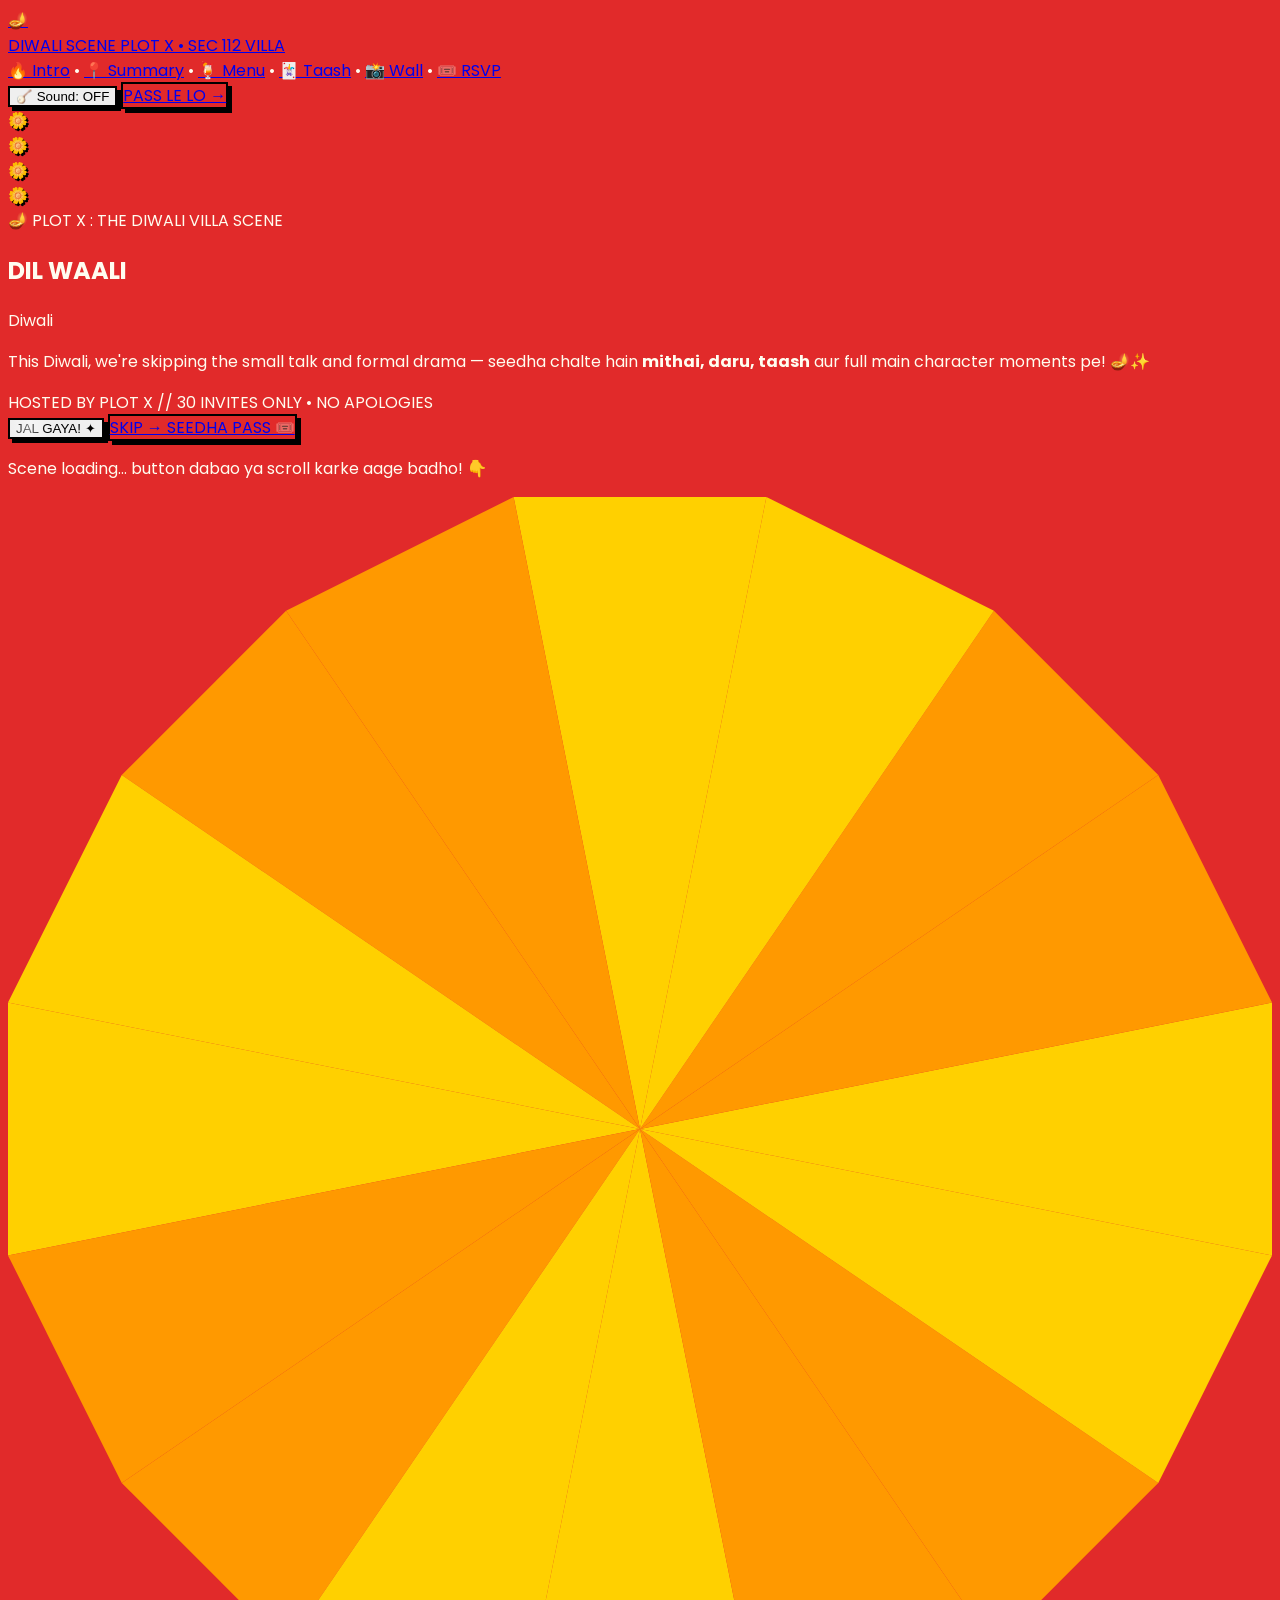
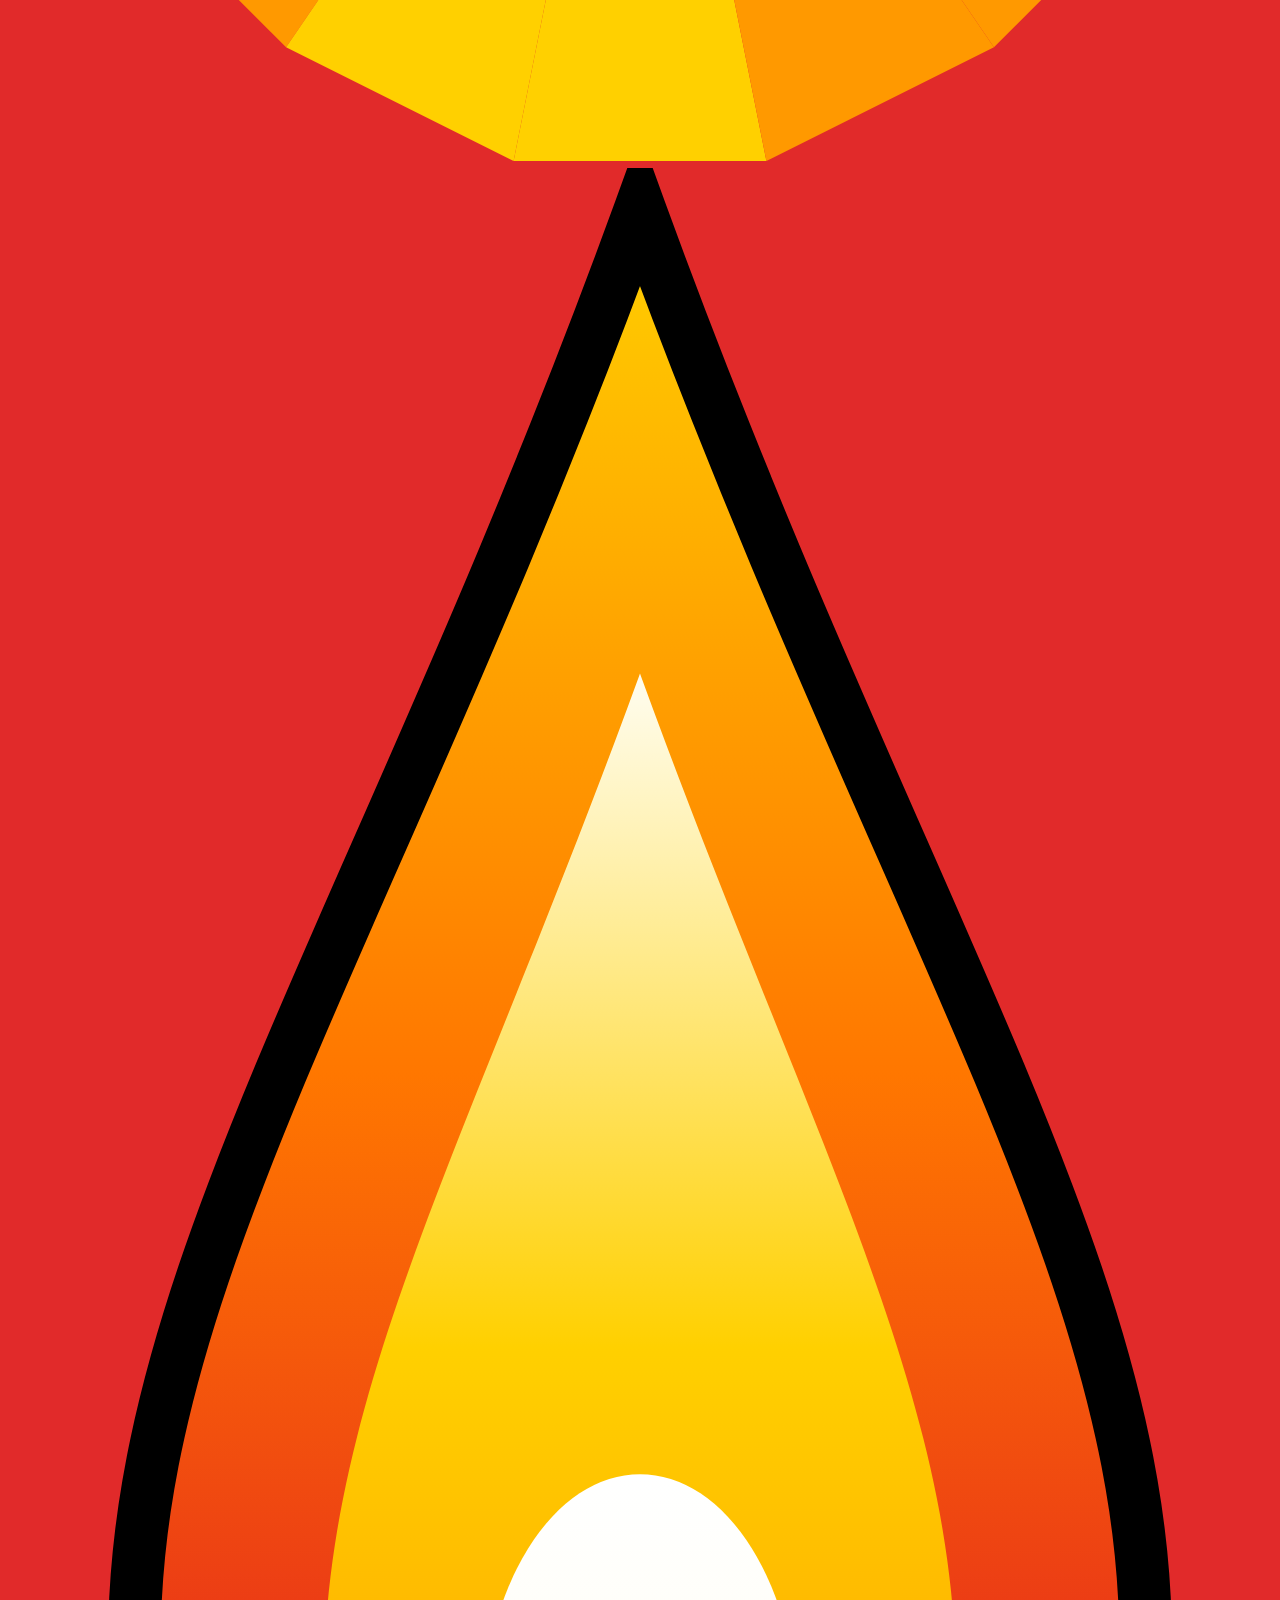
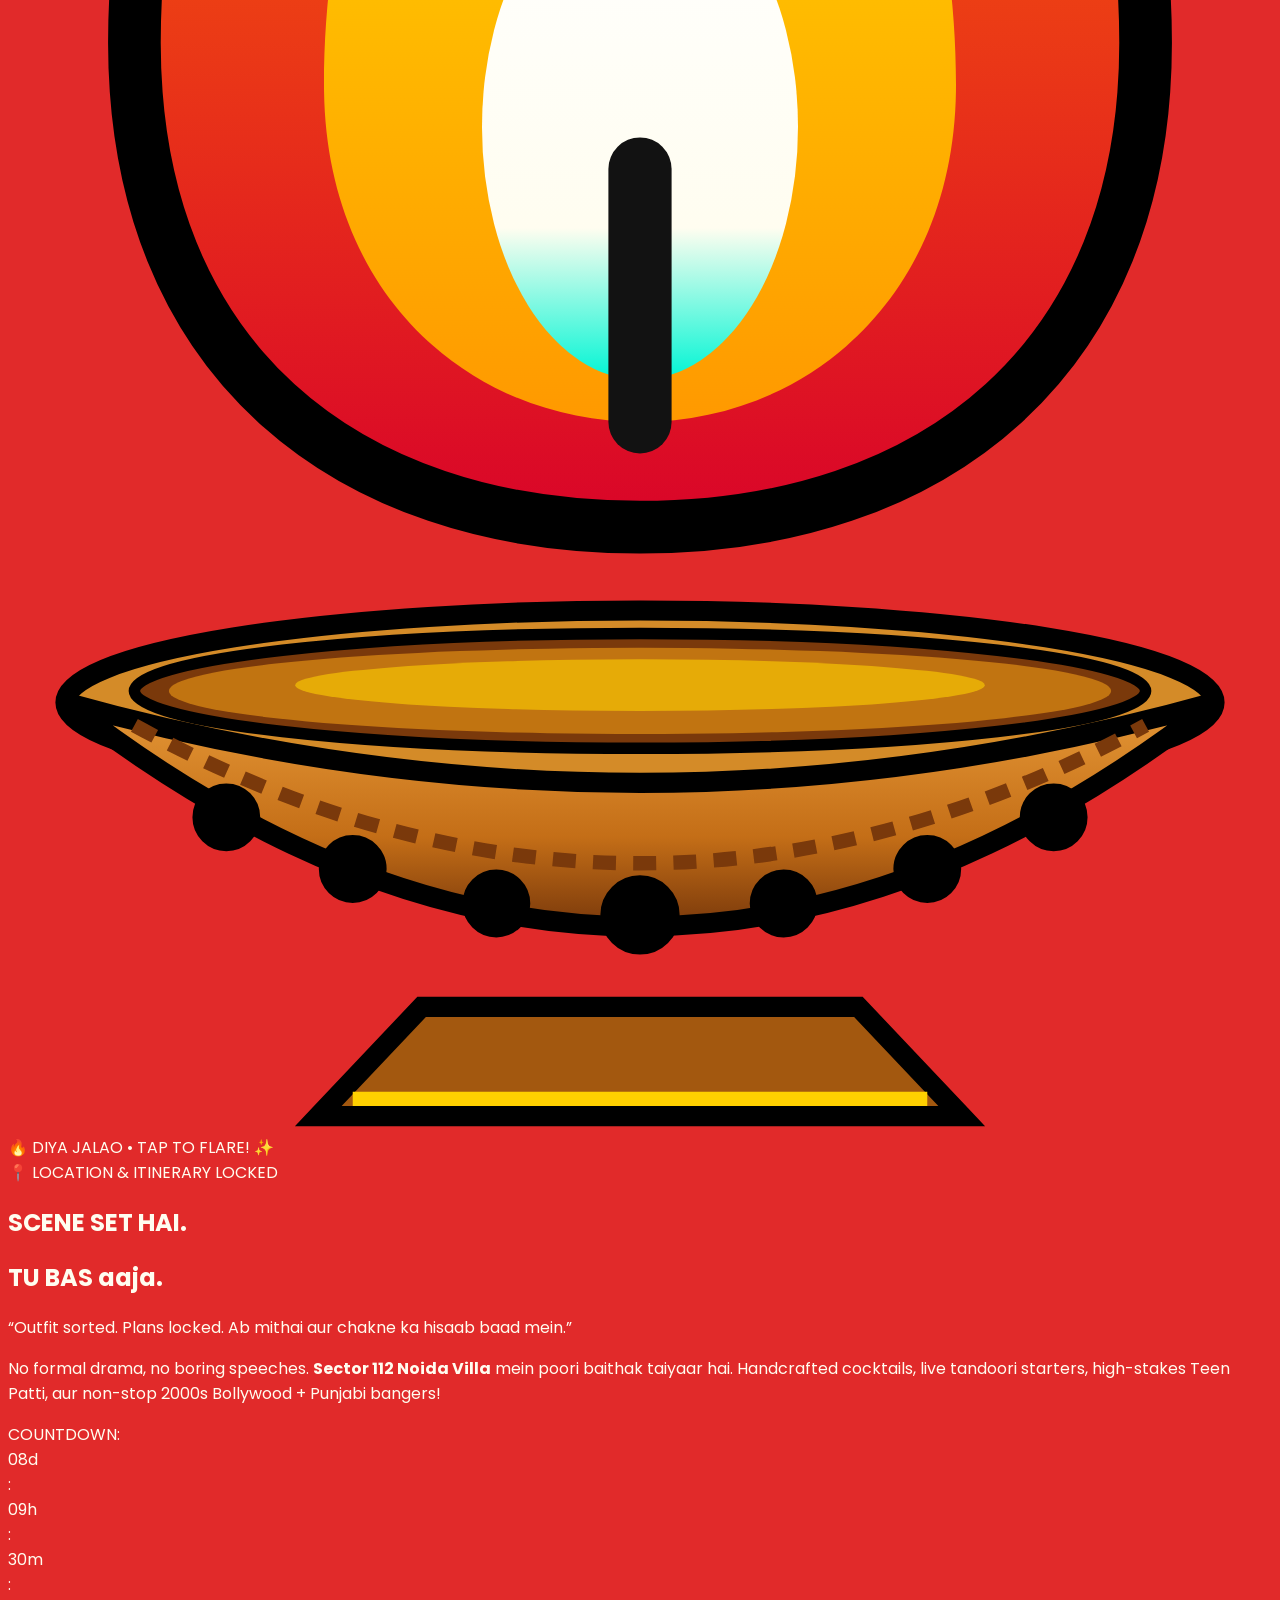
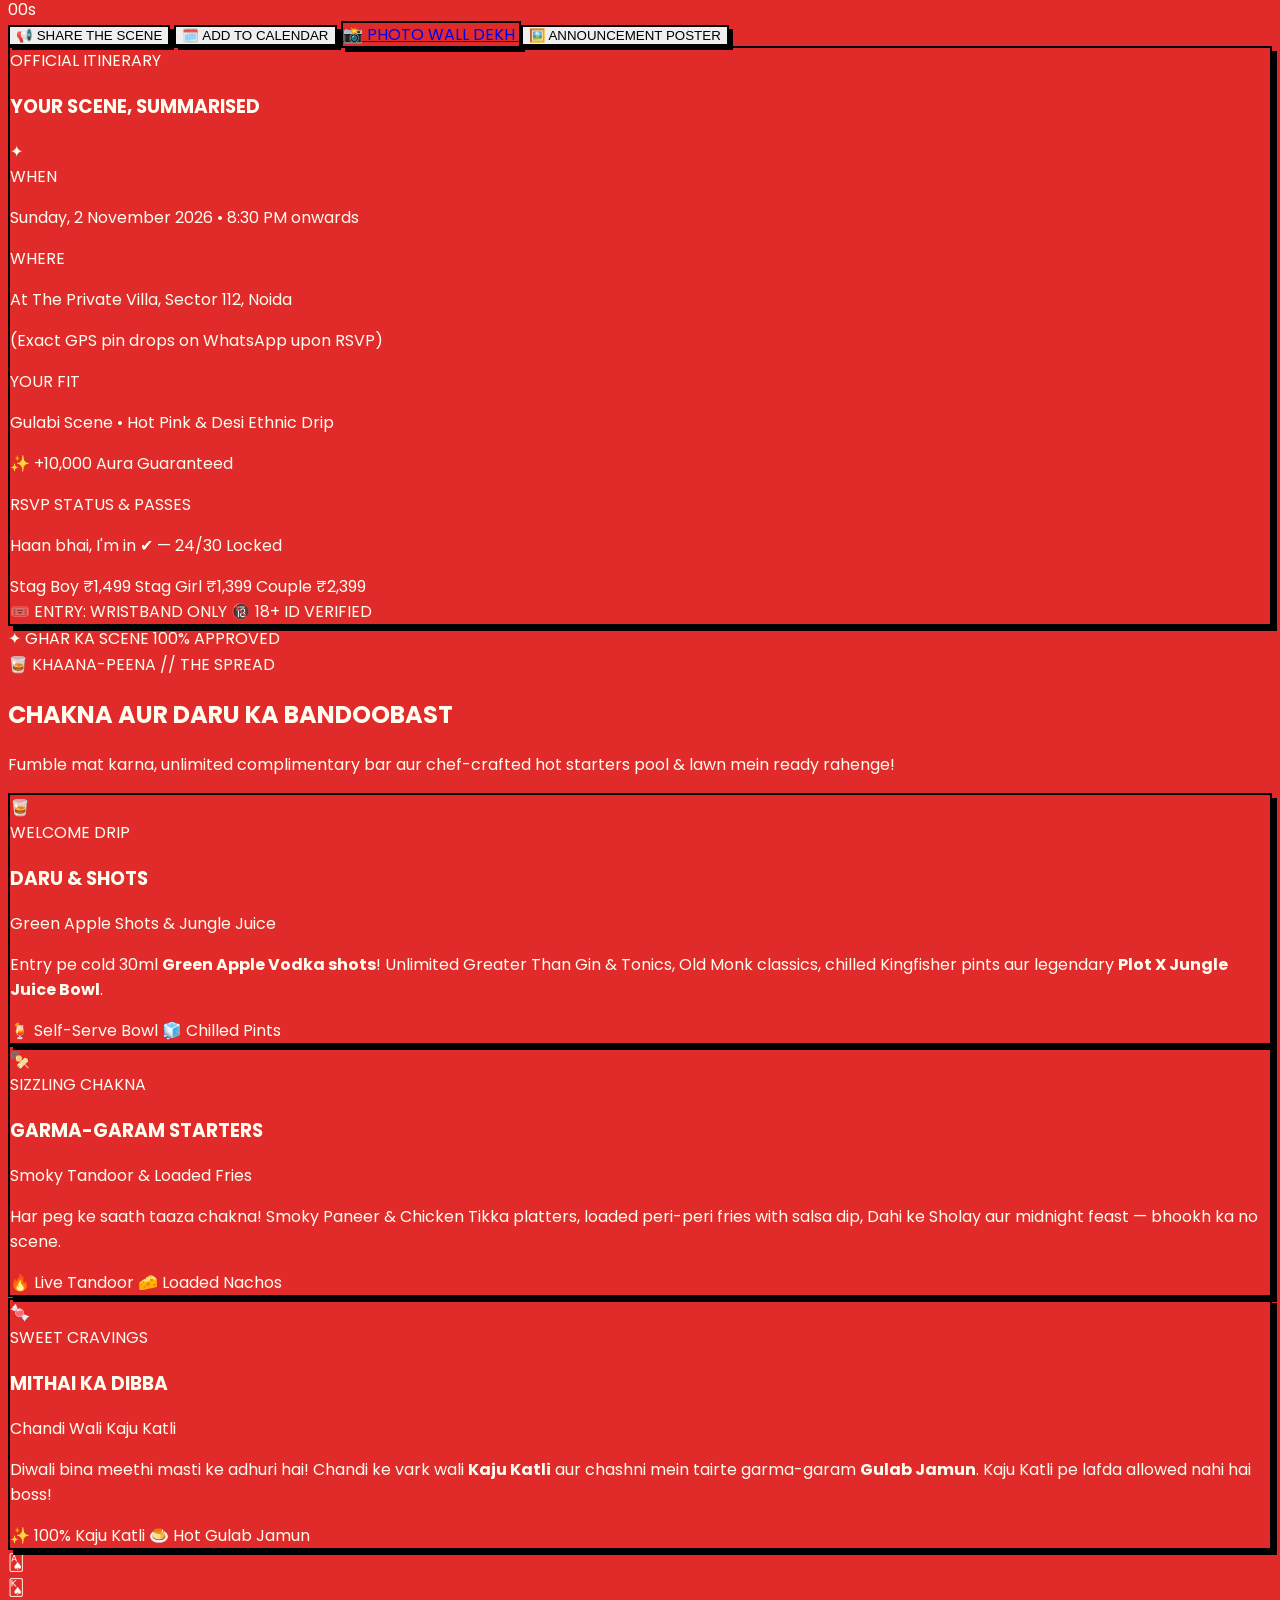
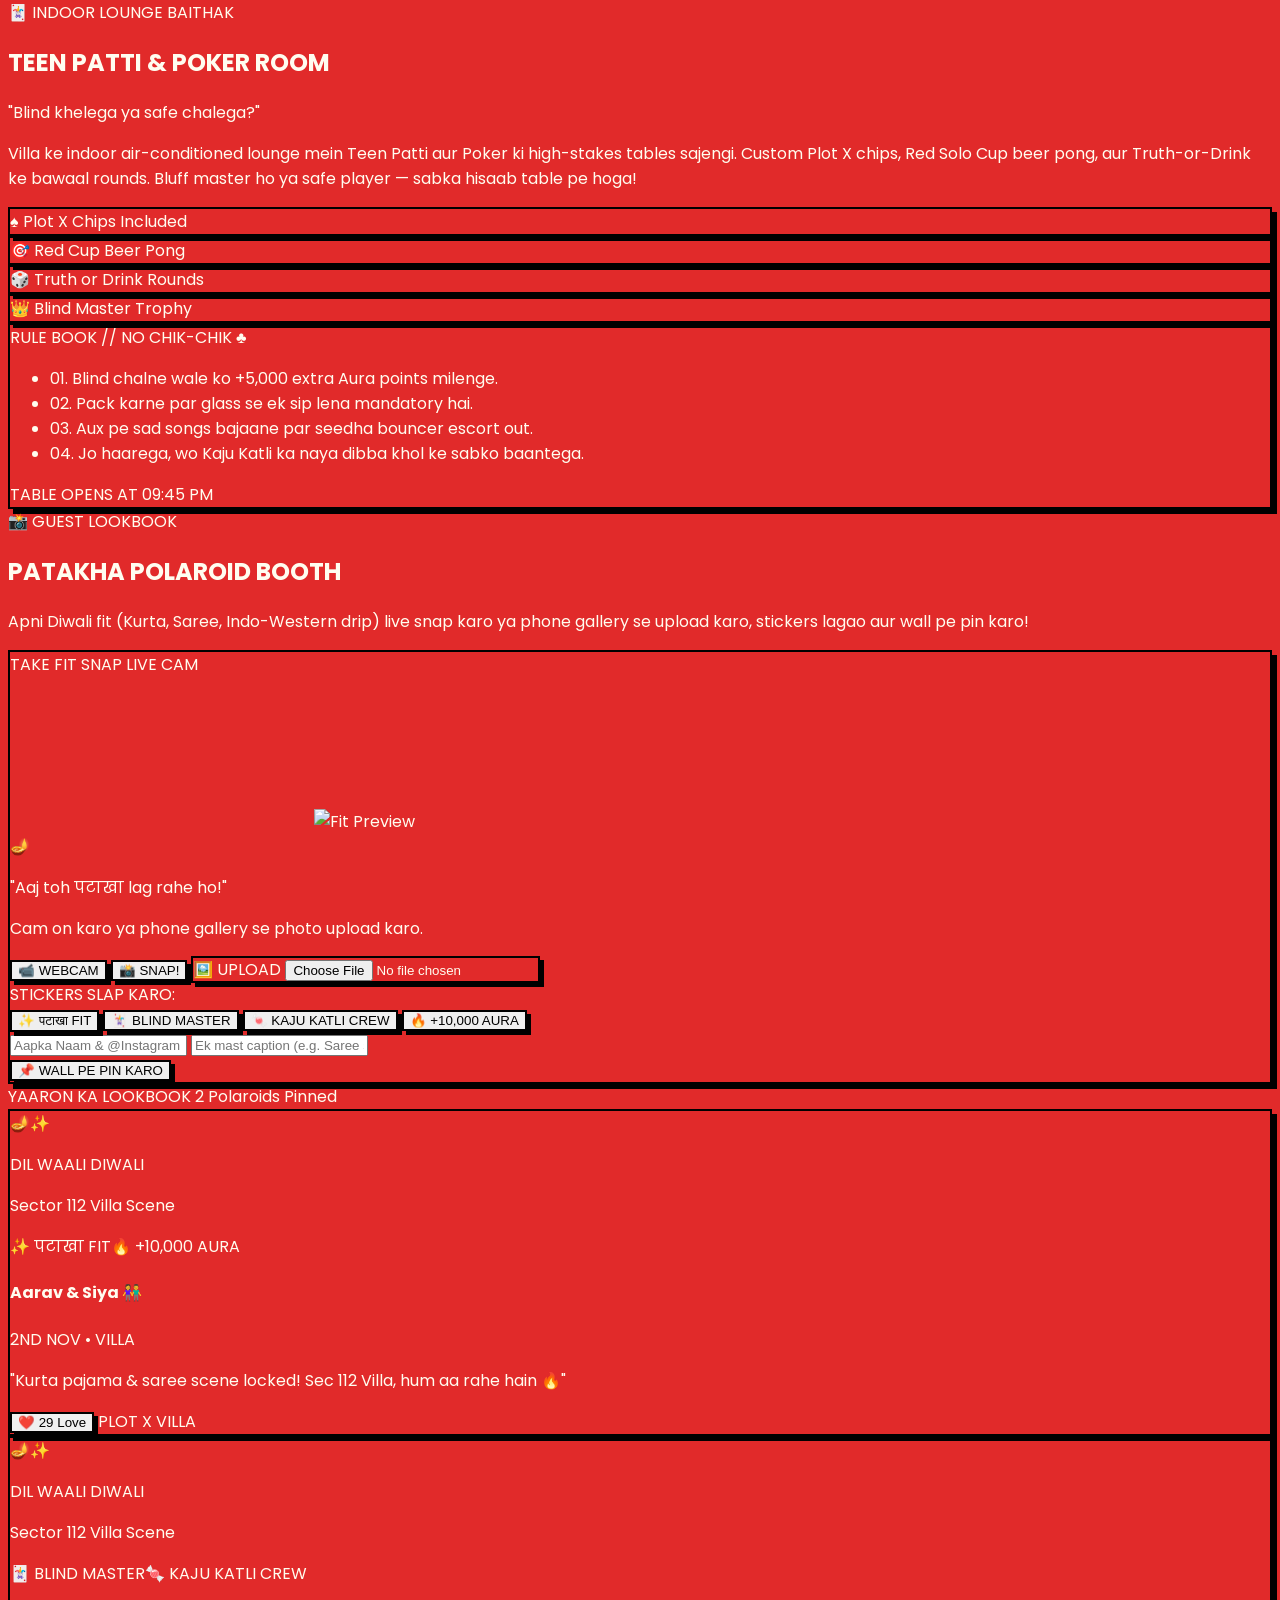
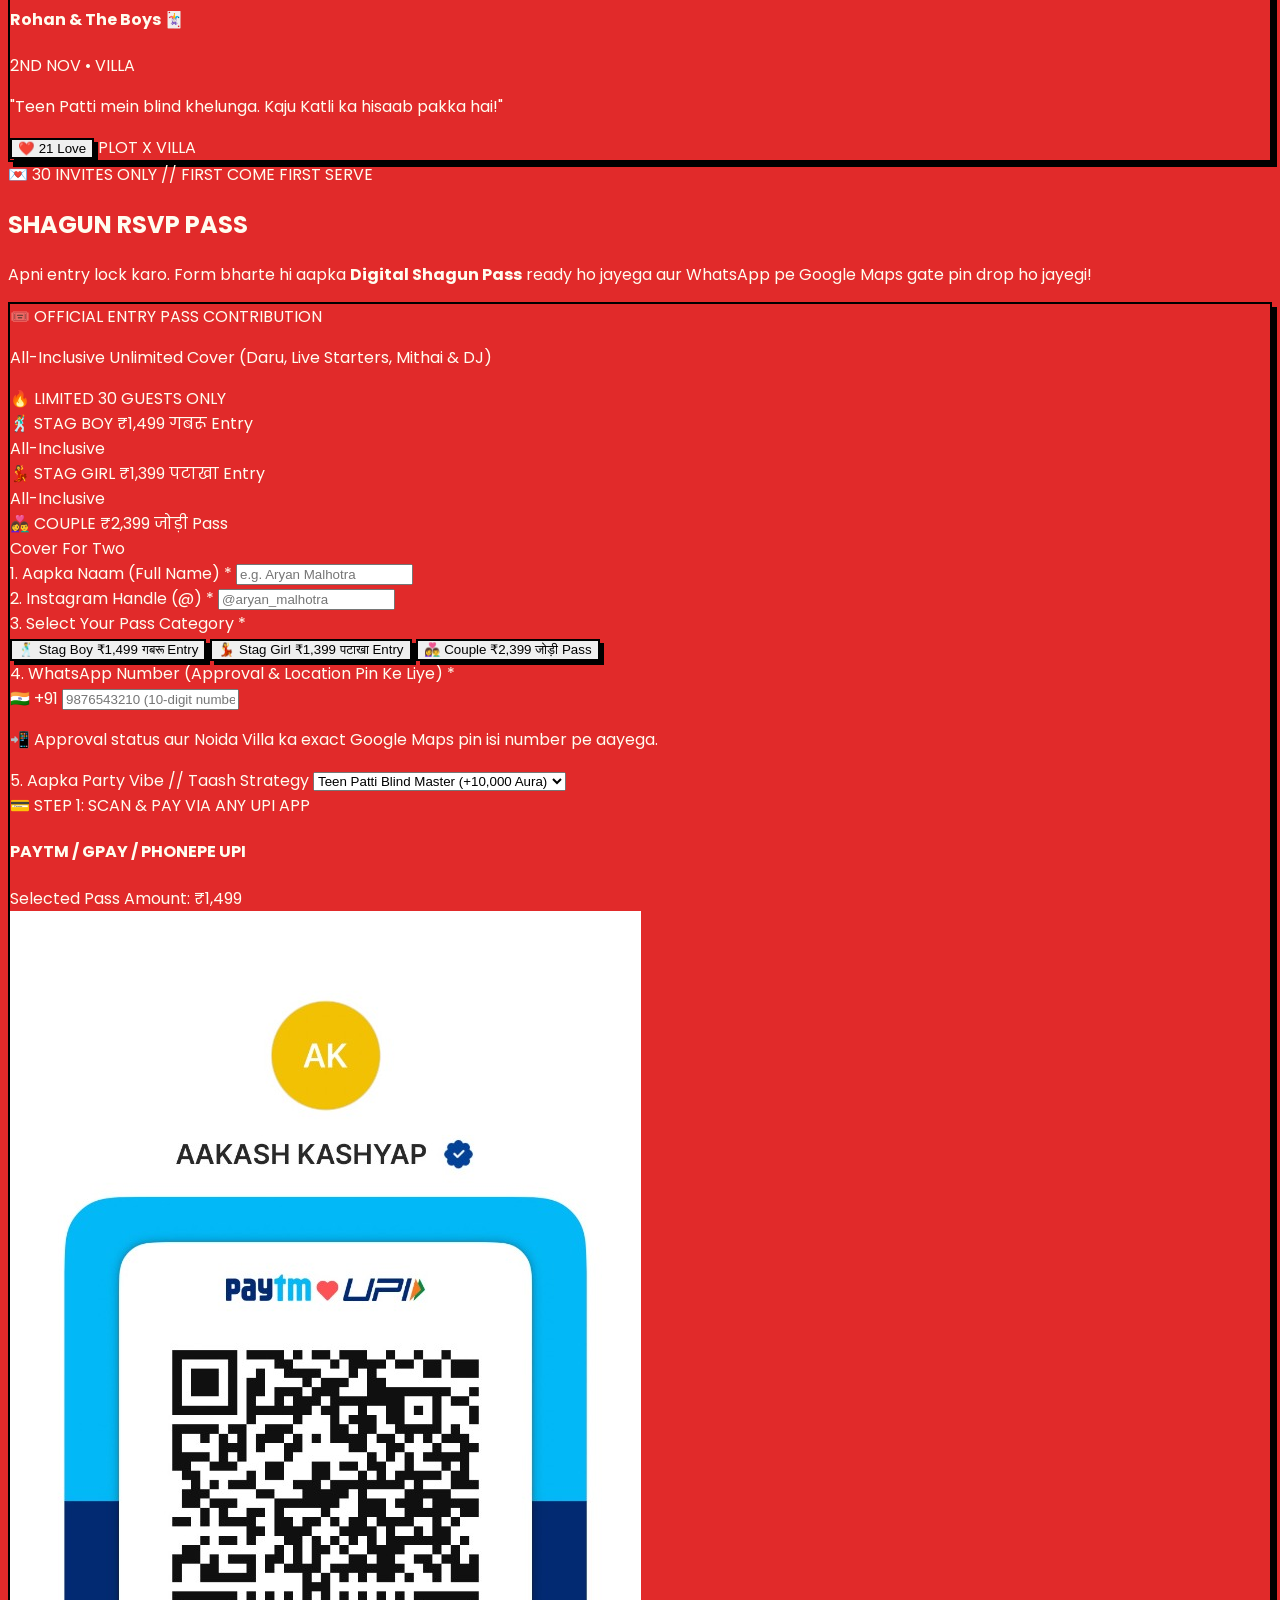
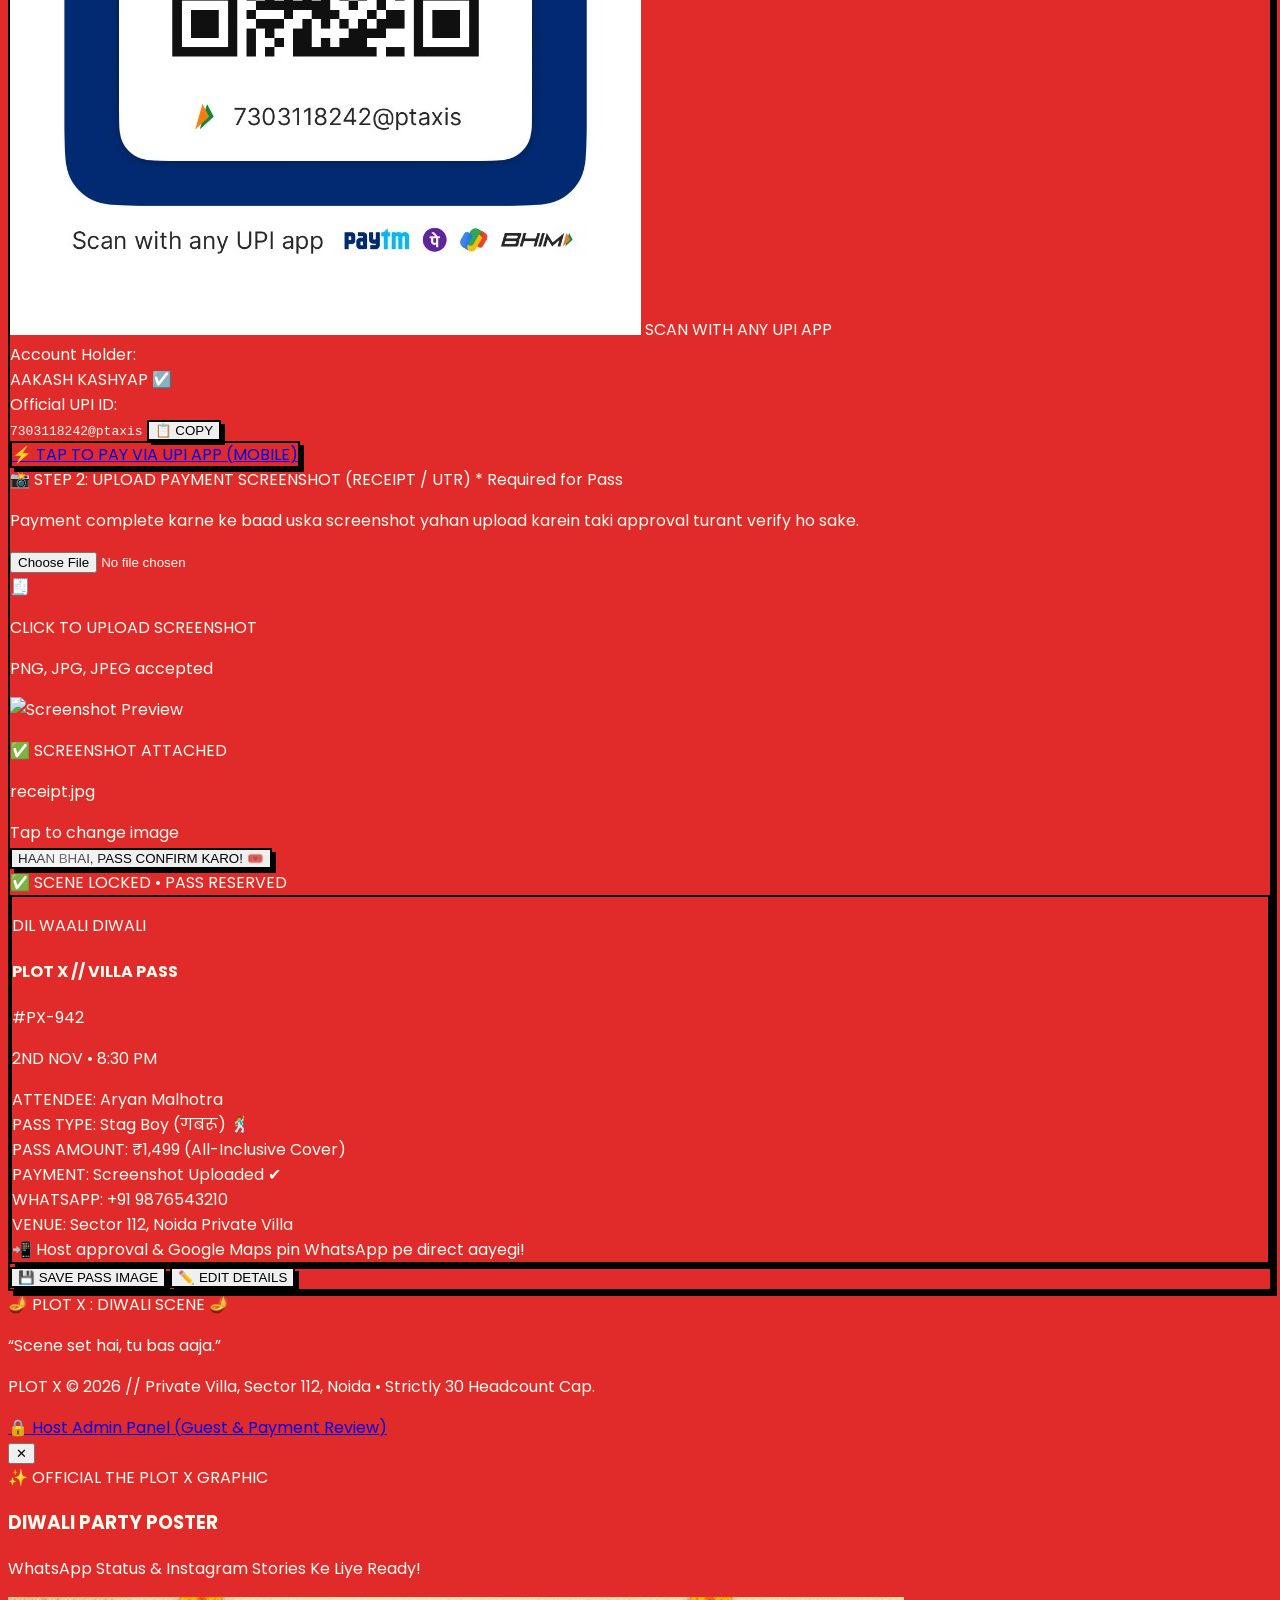
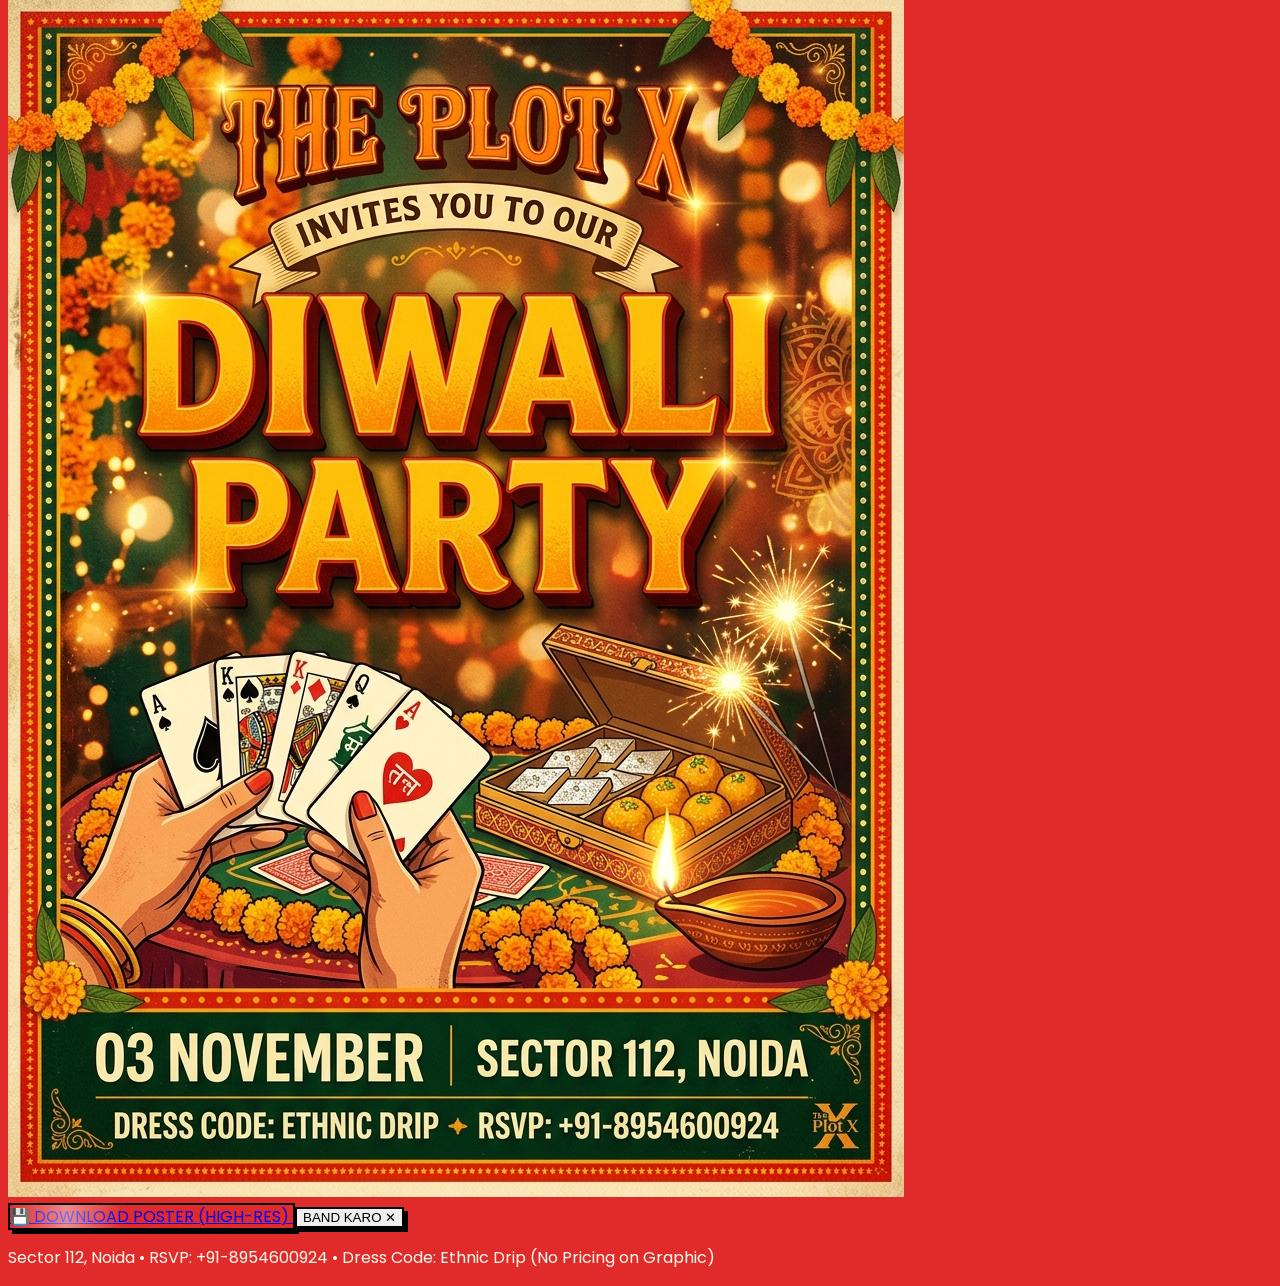
==== commit 2912c7cb: "feat: add dedicated host admin panel with passcode lock, payment screenshot review, and WhatsApp app" ====
--- a/index.html
+++ b/index.html
@@ -1252,6 +1252,11 @@
     <p class="text-xs text-softCream/60 font-semibold">
       PLOT X © 2026 // Private Villa, Sector 112, Noida • Strictly 30 Headcount Cap.
     </p>
+    <div class="pt-2">
+      <a href="./admin.html" class="inline-flex items-center gap-1.5 px-3 py-1 rounded-full bg-white/10 hover:bg-sunYellow hover:text-pureBlack text-[11px] font-bold text-softCream/80 transition-colors border border-white/20">
+        <span>🔒</span> Host Admin Panel (Guest & Payment Review)
+      </a>
+    </div>
   </footer>
 
 
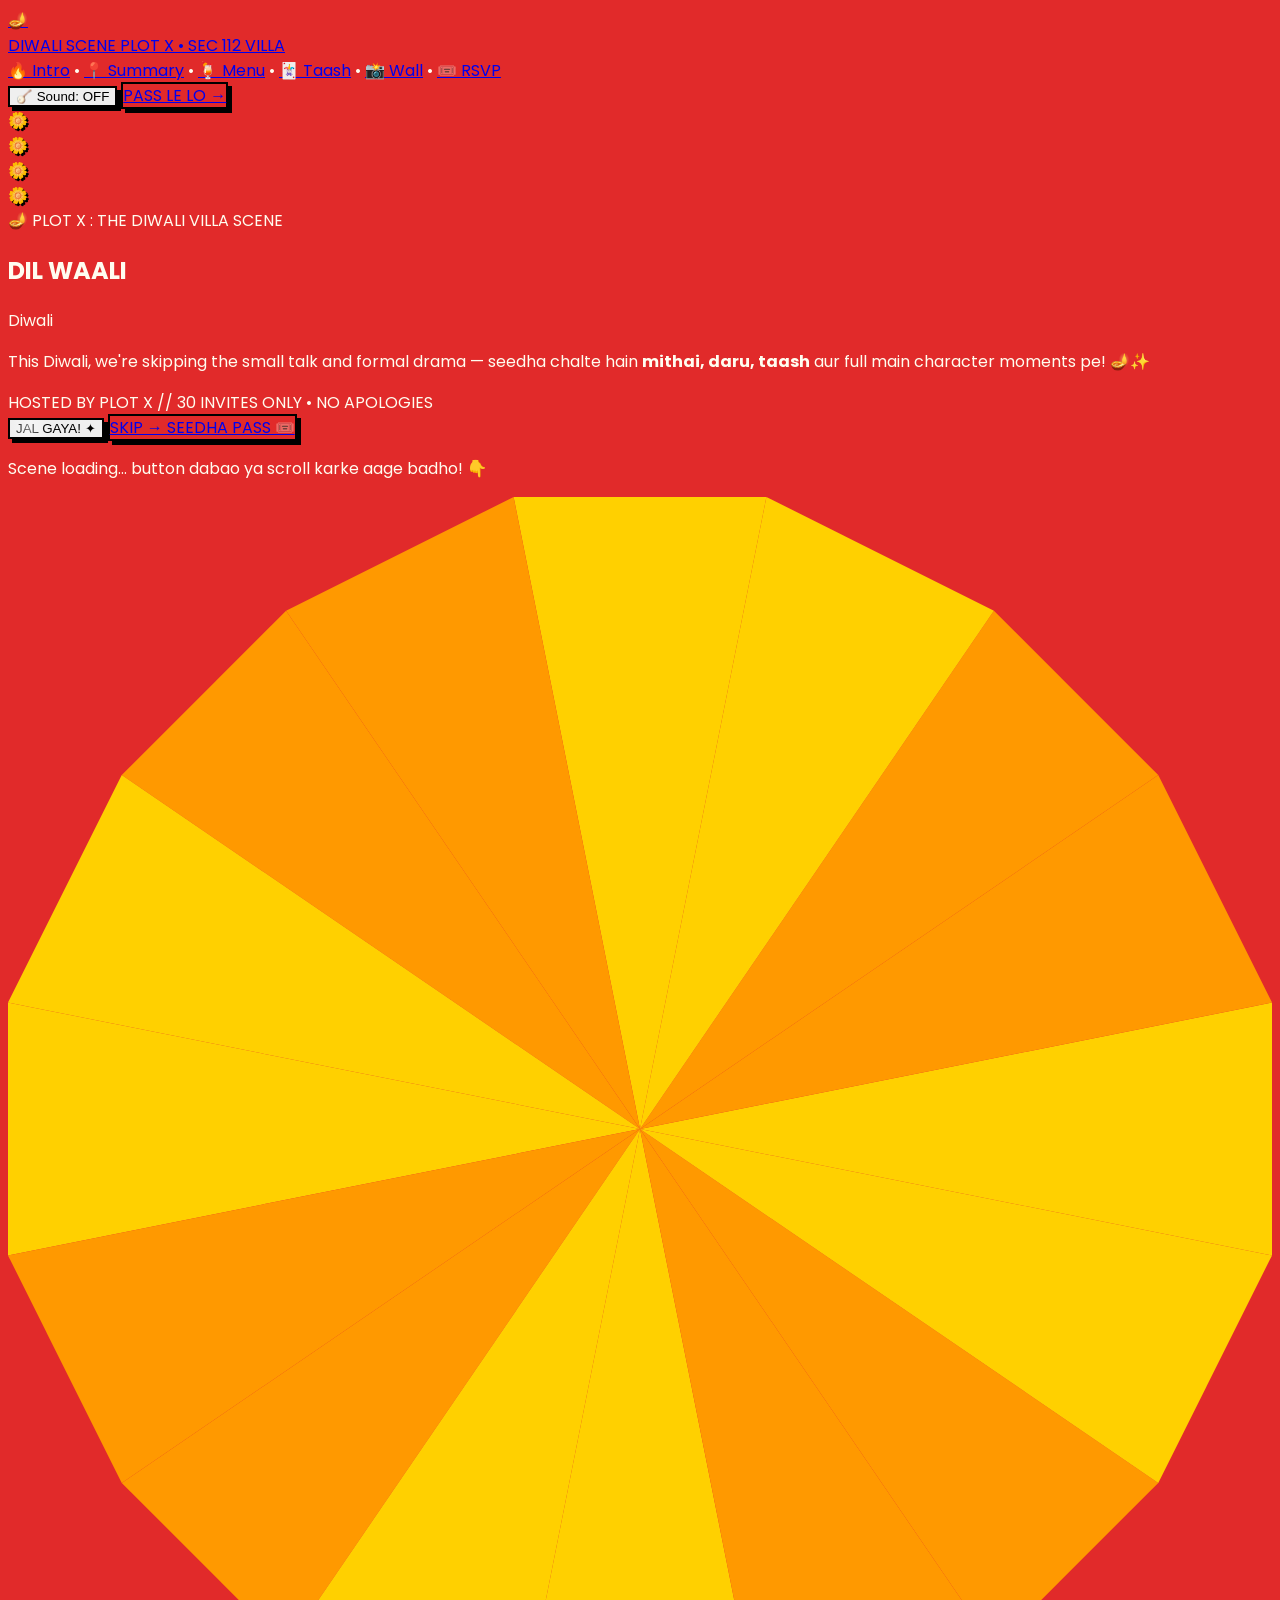
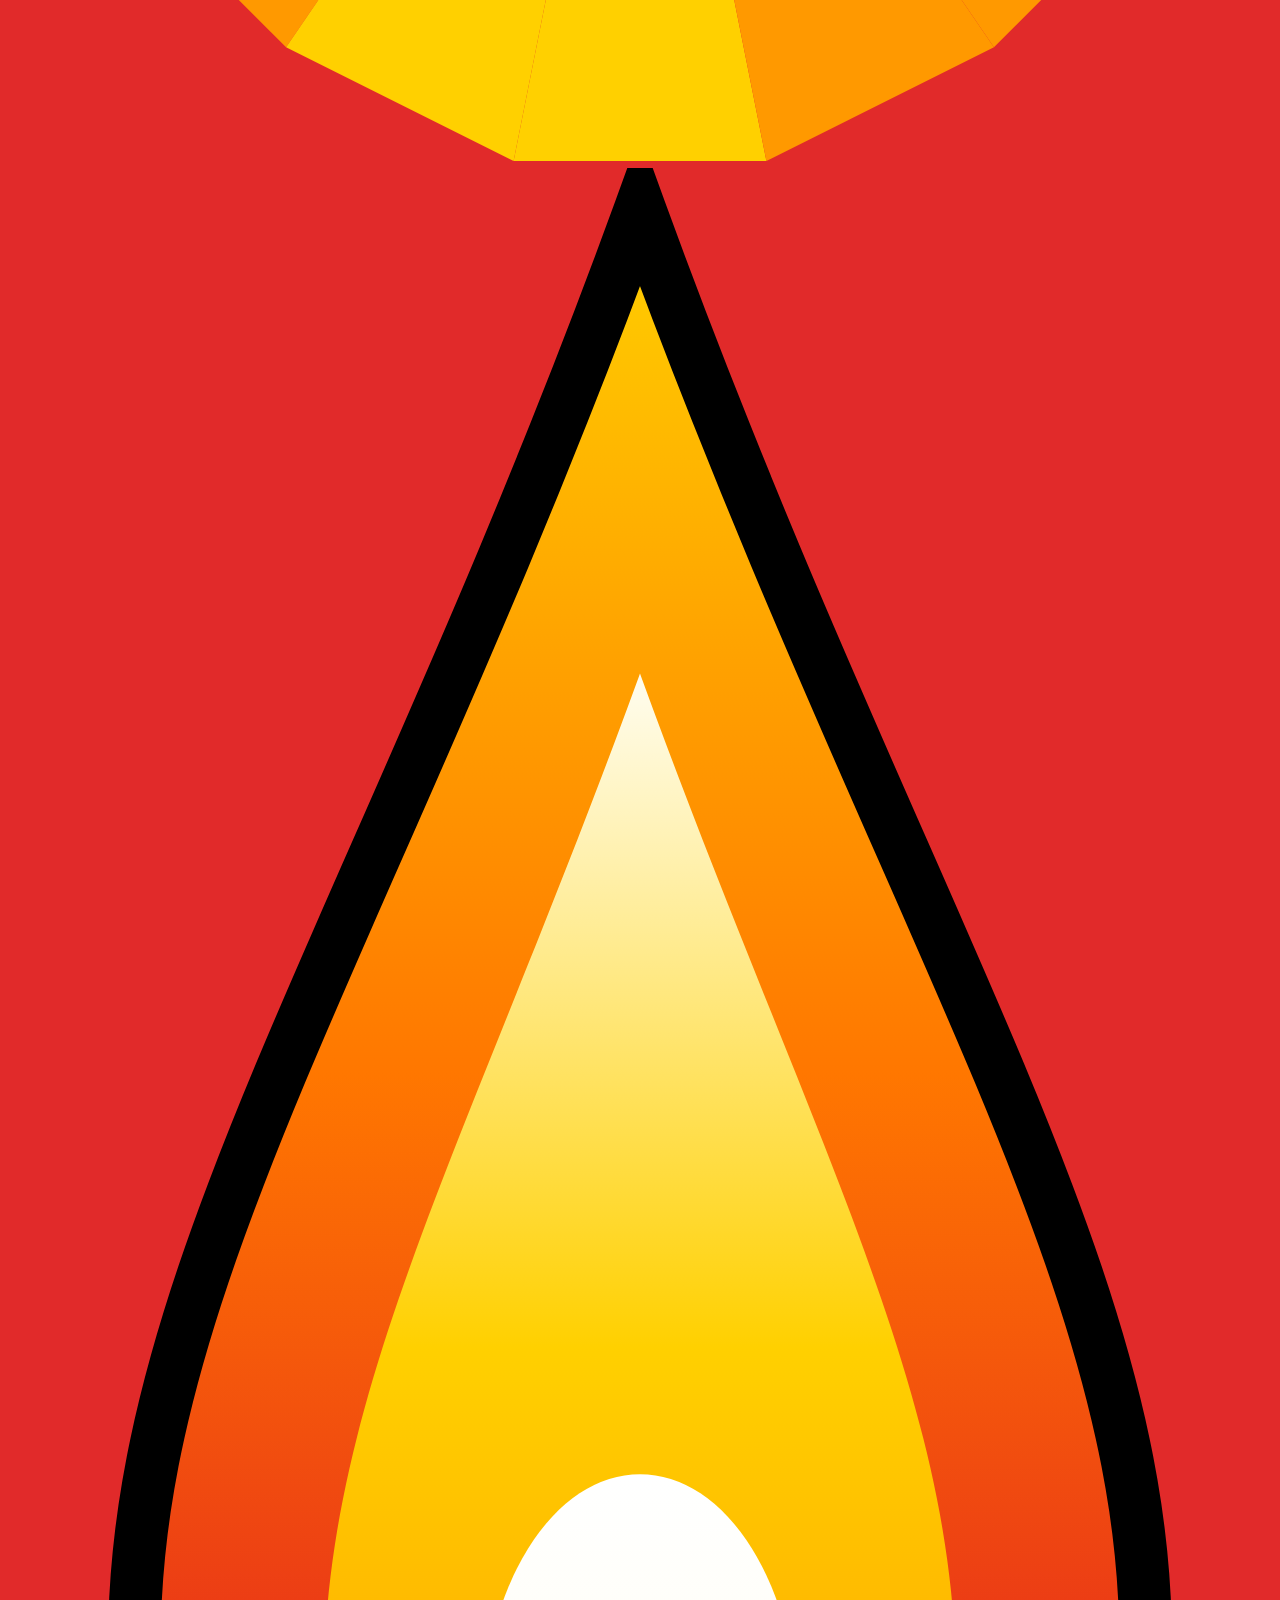
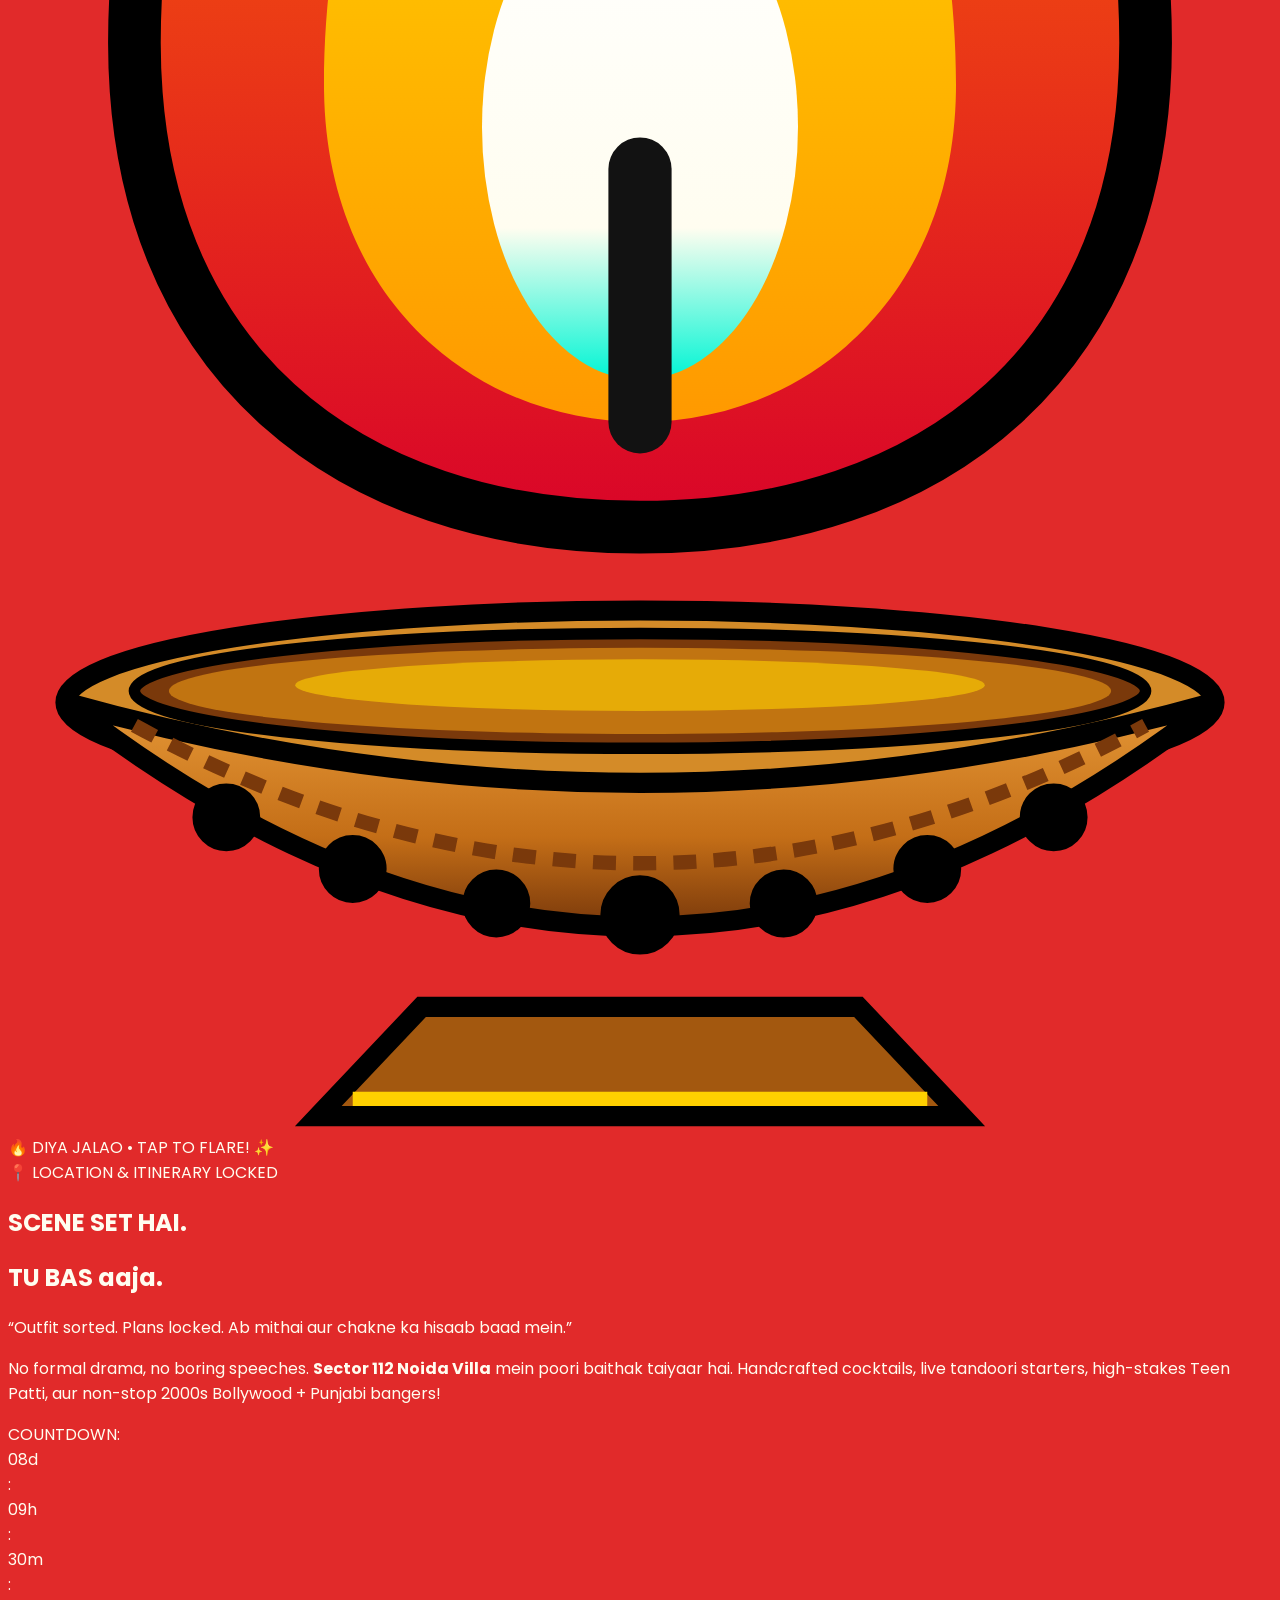
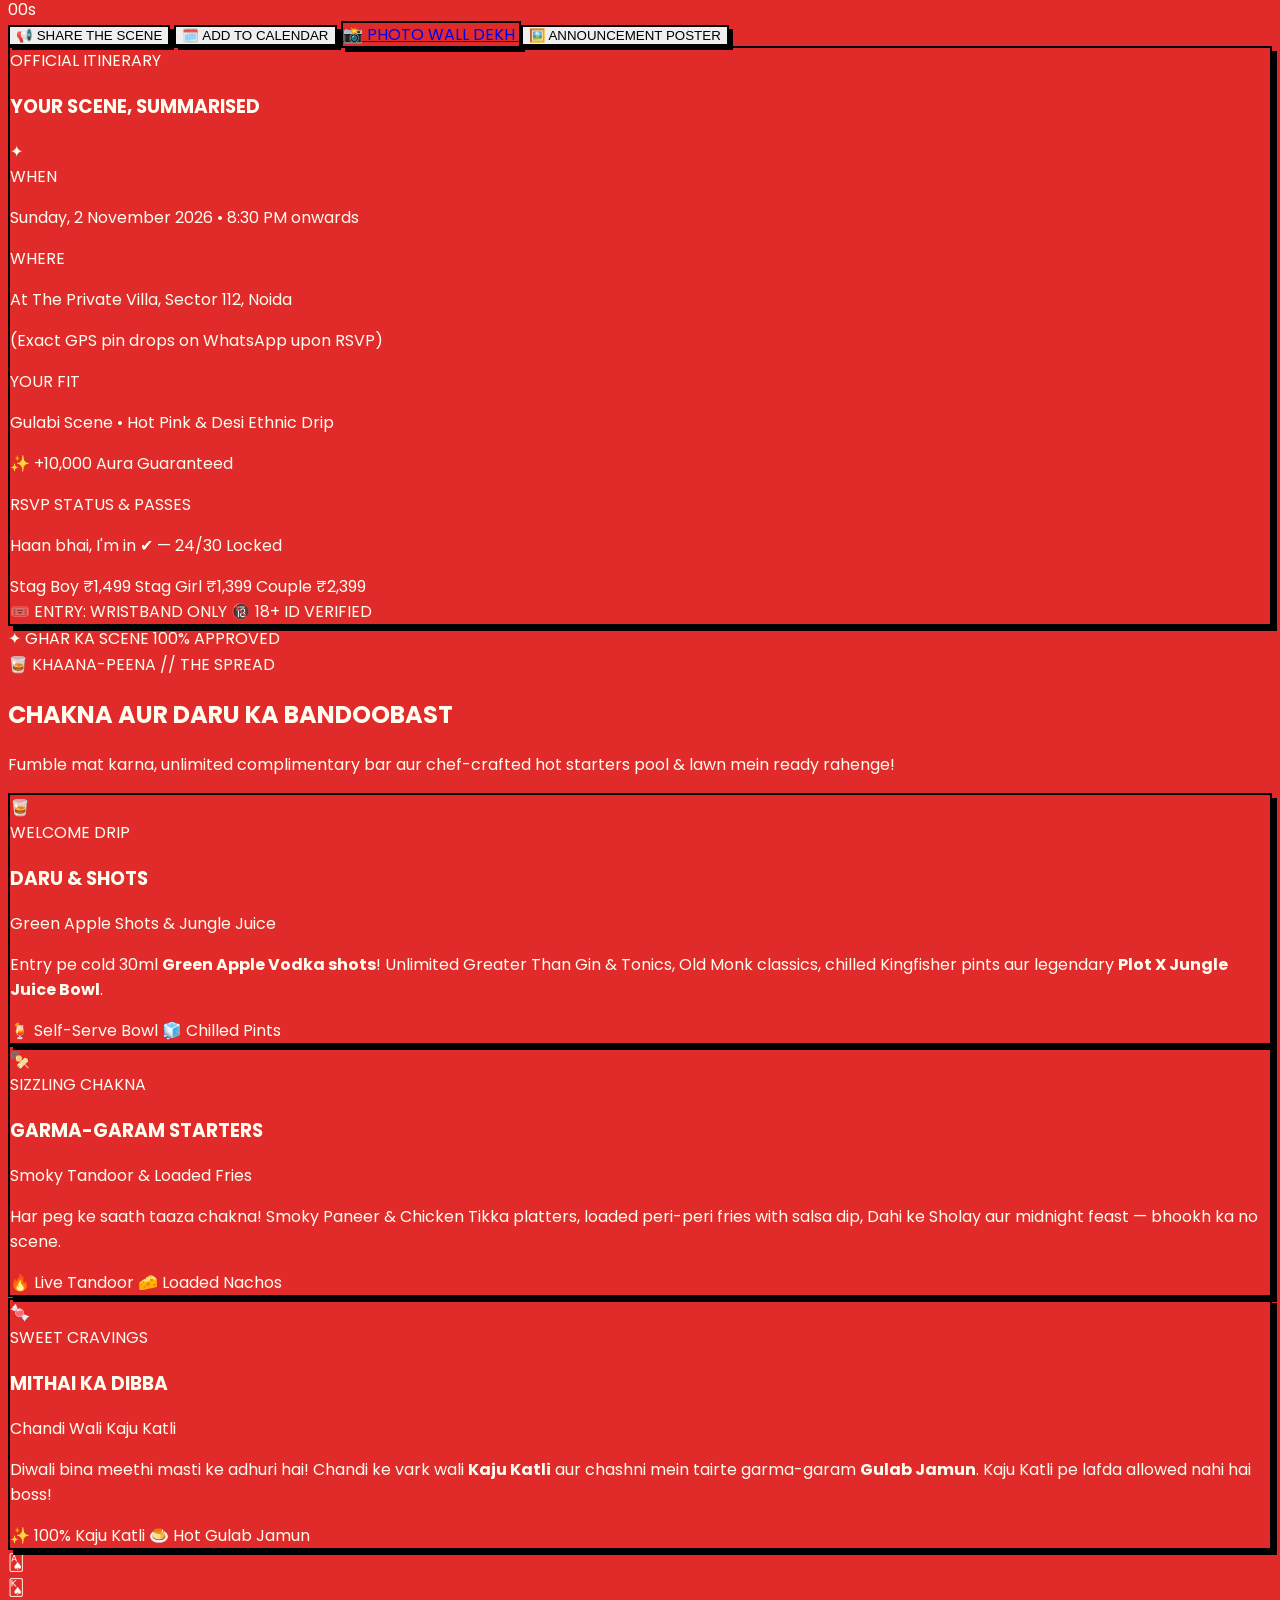
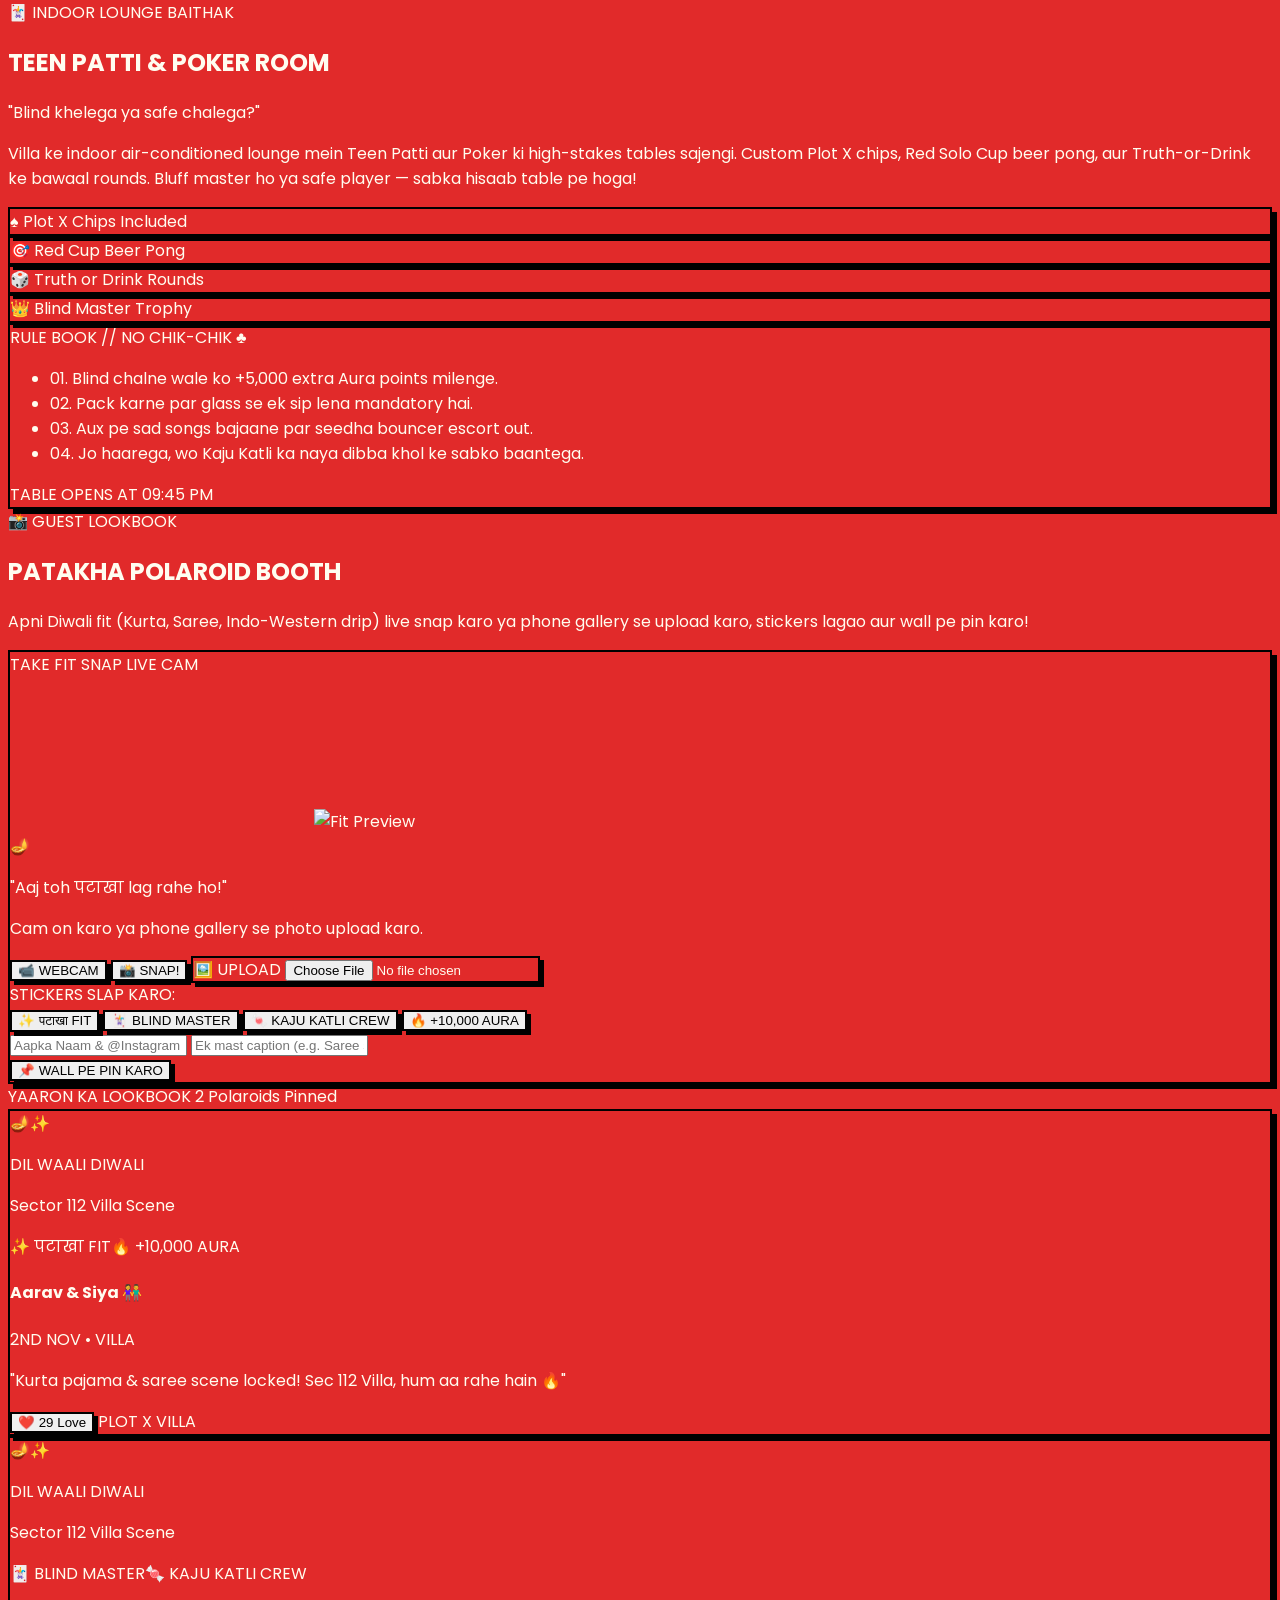
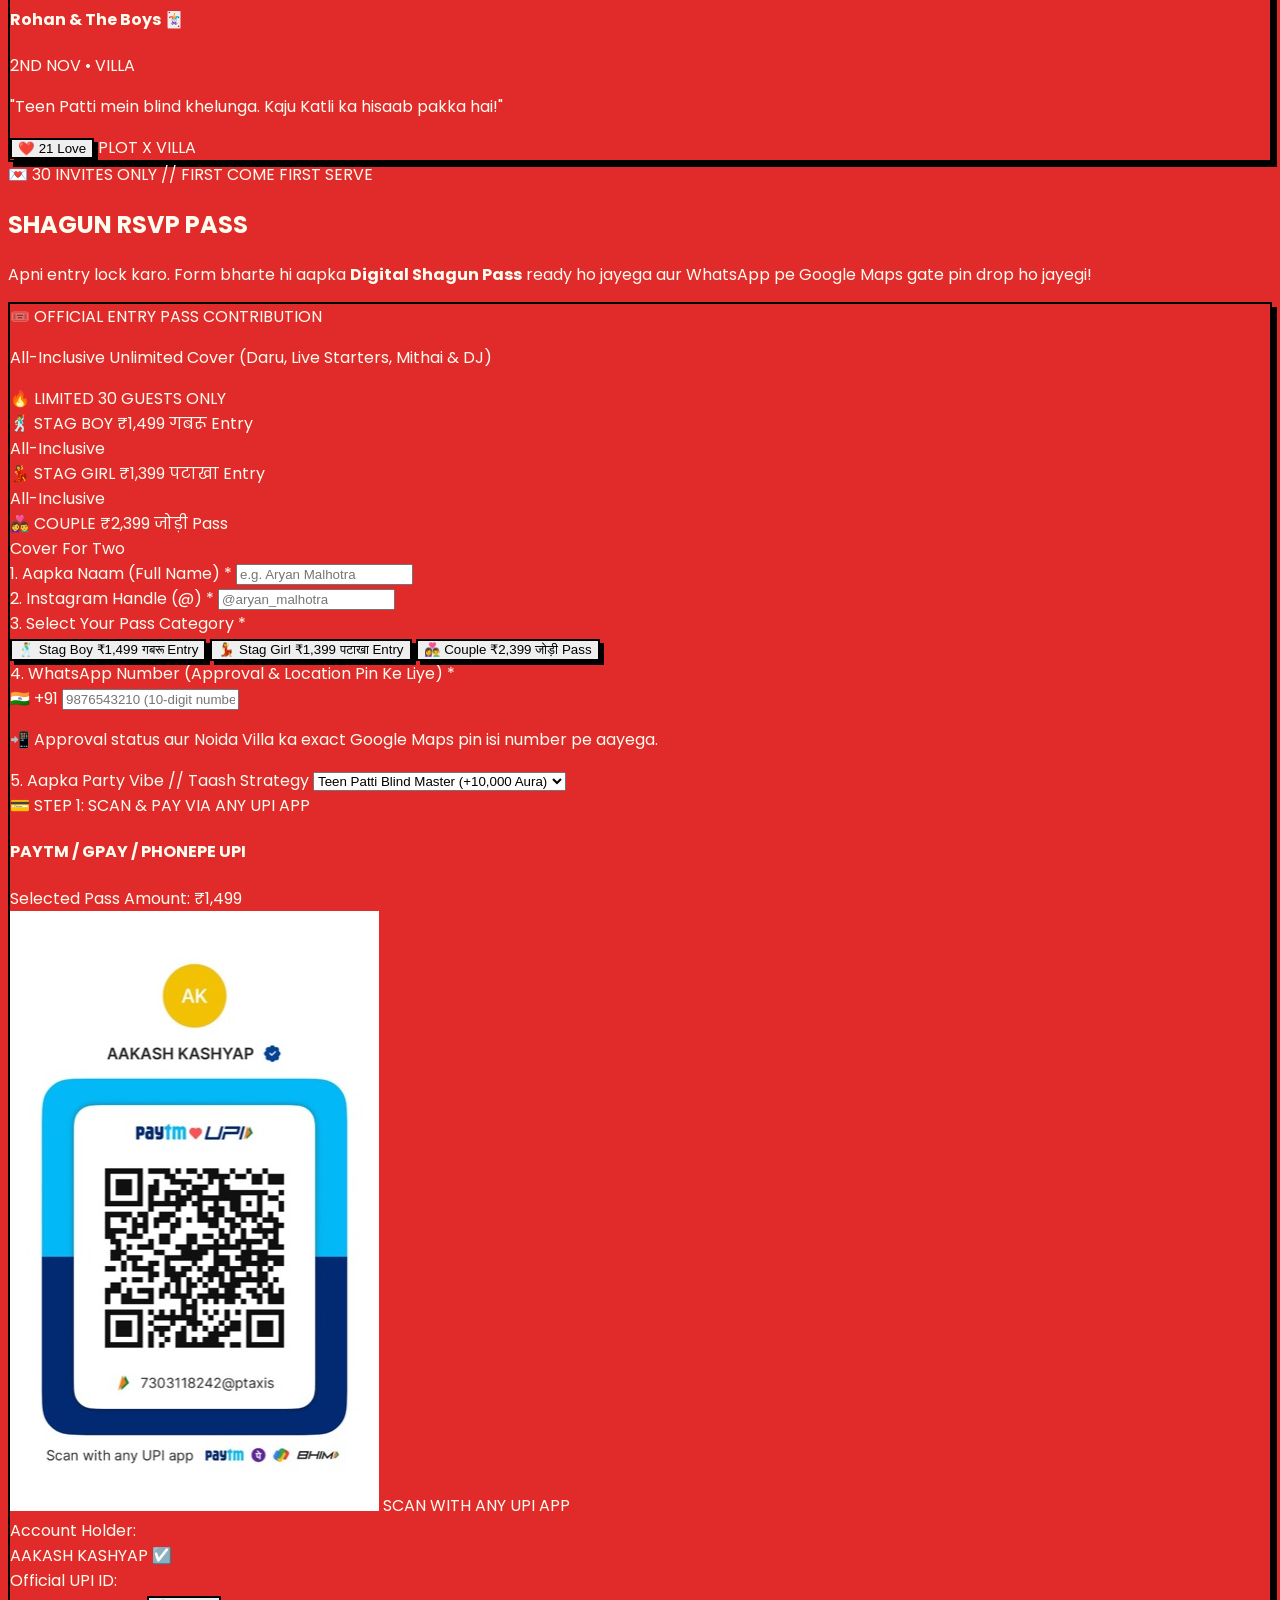
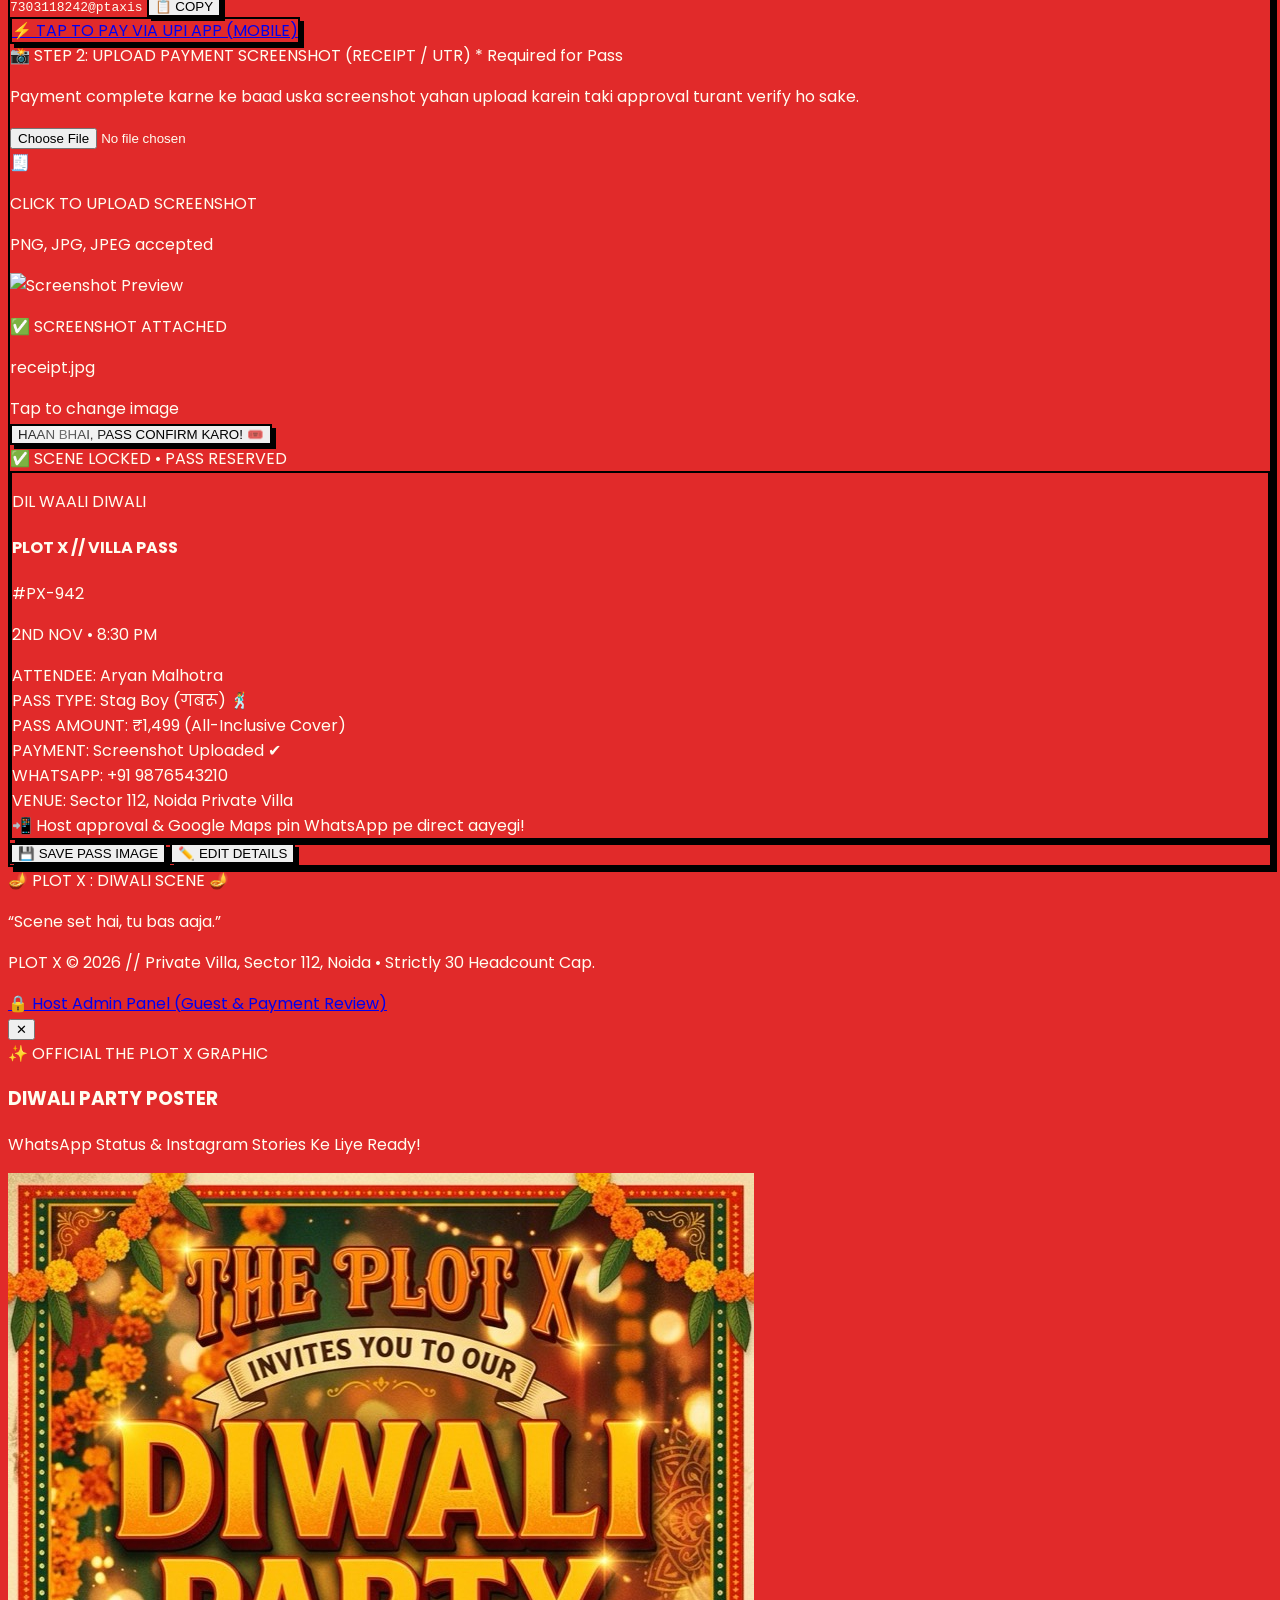
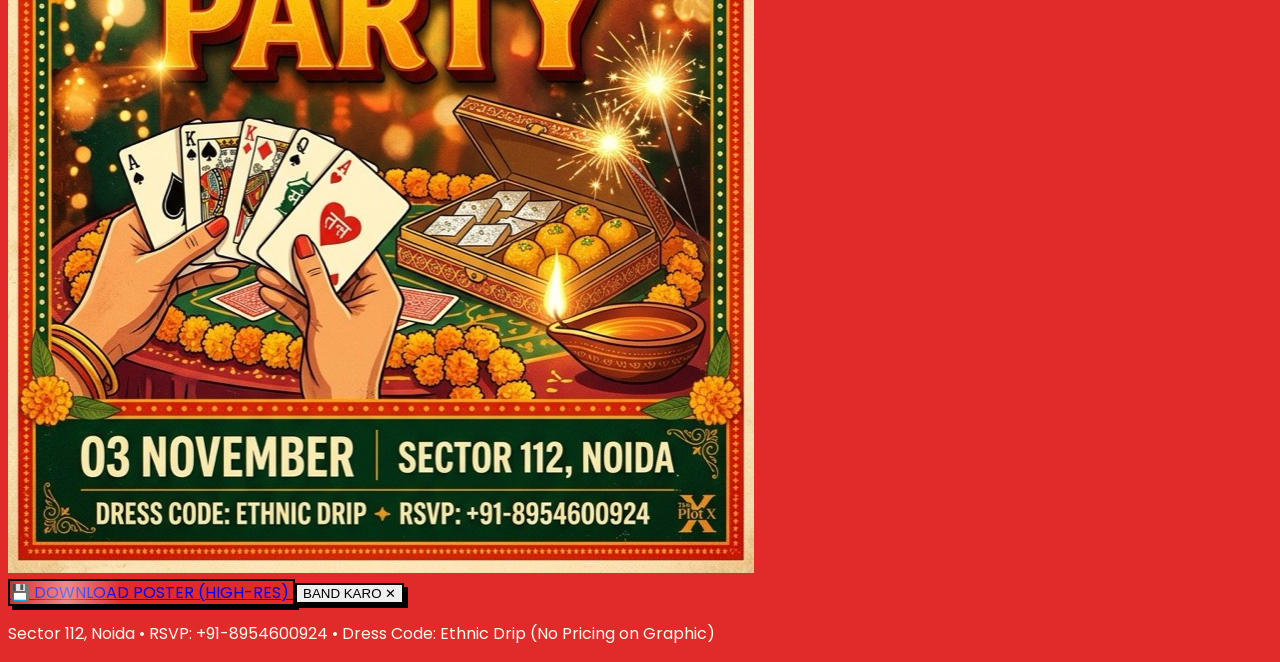
==== commit 15c84163: "perf: optimize poster image size by 76%, add instant cache rendering, and lightweight screenshot com" ====
--- a/index.html
+++ b/index.html
@@ -1528,11 +1528,11 @@
       reader.onload = function(event) {
         const img = new Image();
         img.onload = function() {
-          // Compress to lightweight JPEG (max 800px width/height)
+          // Compress to ultra-lightweight JPEG (max 600px, 0.6 quality) for super-fast upload
           const canvas = document.createElement('canvas');
           let width = img.width;
           let height = img.height;
-          const maxDim = 800;
+          const maxDim = 600;
 
           if (width > maxDim || height > maxDim) {
             if (width > height) {
@@ -1549,7 +1549,7 @@
           const ctx = canvas.getContext('2d');
           ctx.drawImage(img, 0, 0, width, height);
 
-          currentPaymentScreenshot = canvas.toDataURL('image/jpeg', 0.7);
+          currentPaymentScreenshot = canvas.toDataURL('image/jpeg', 0.6);
 
           // Update Preview UI
           const previewBox = document.getElementById('screenshot-preview-box');
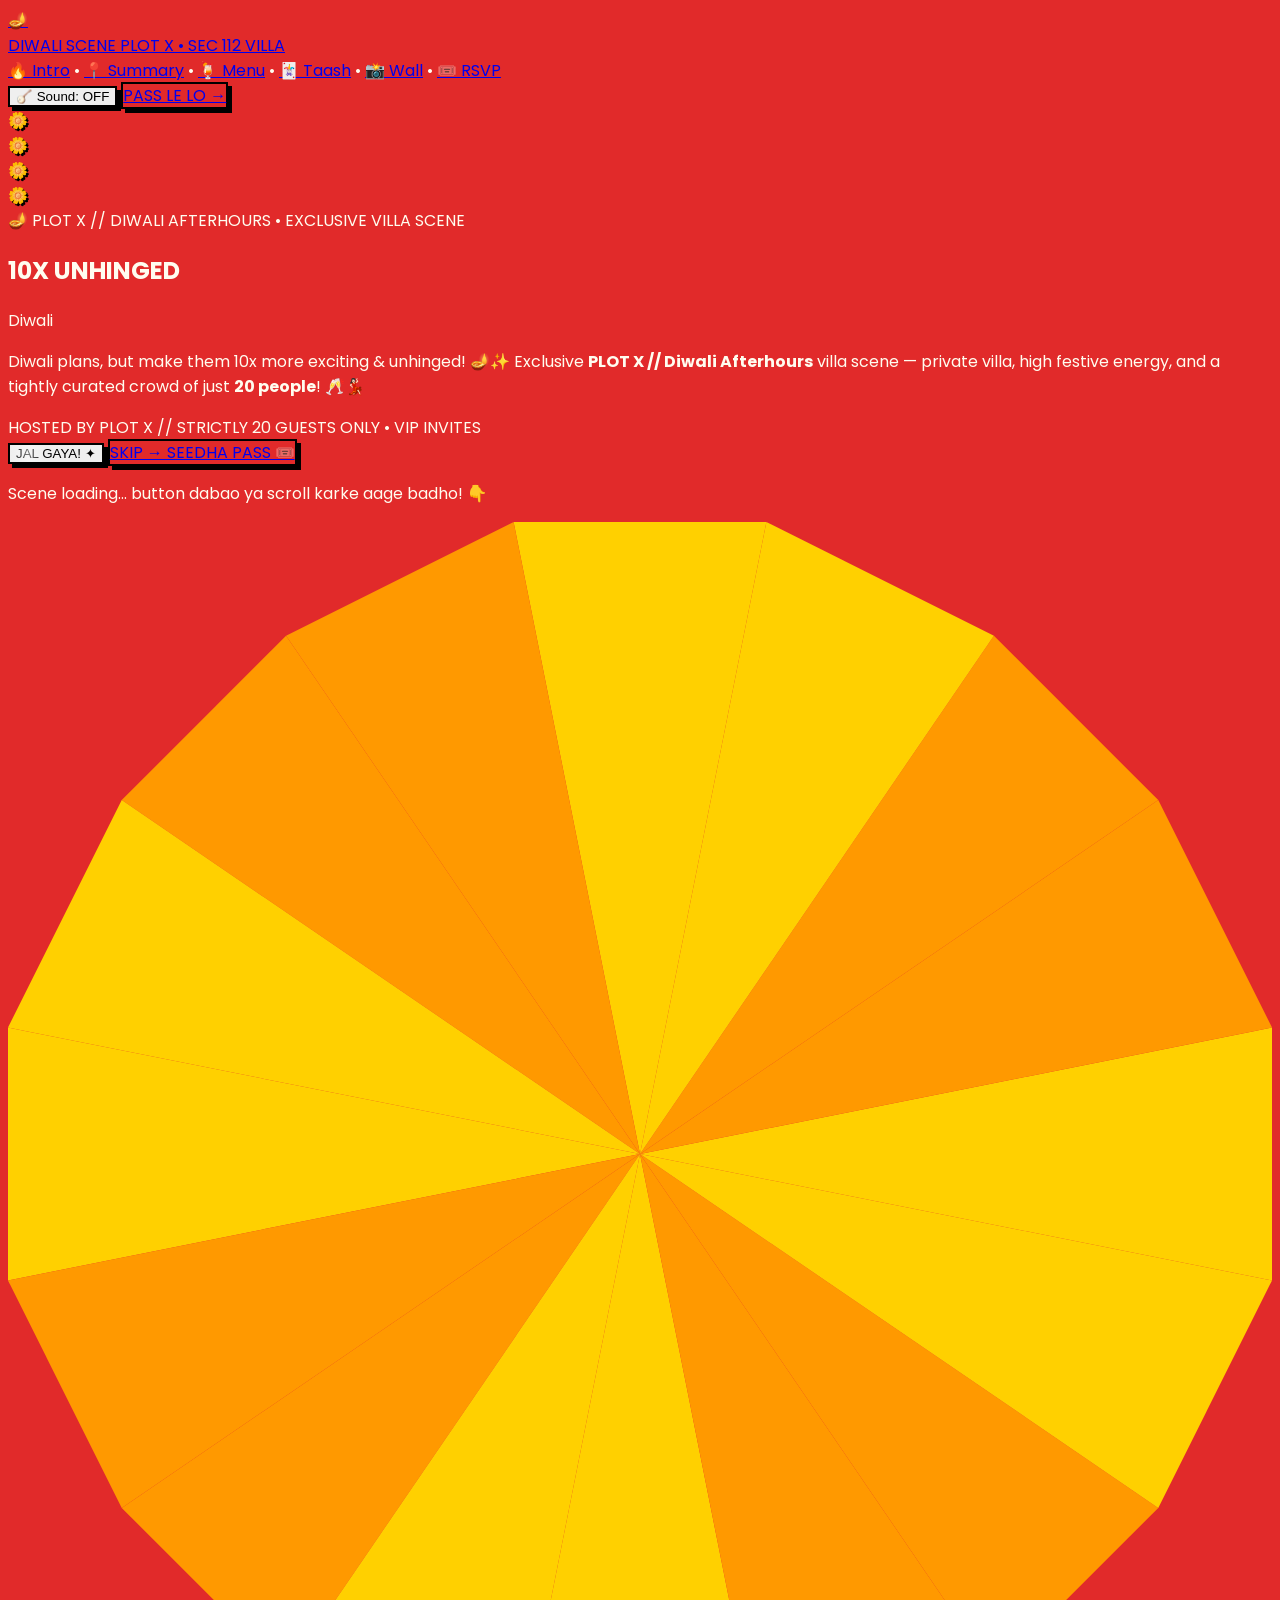
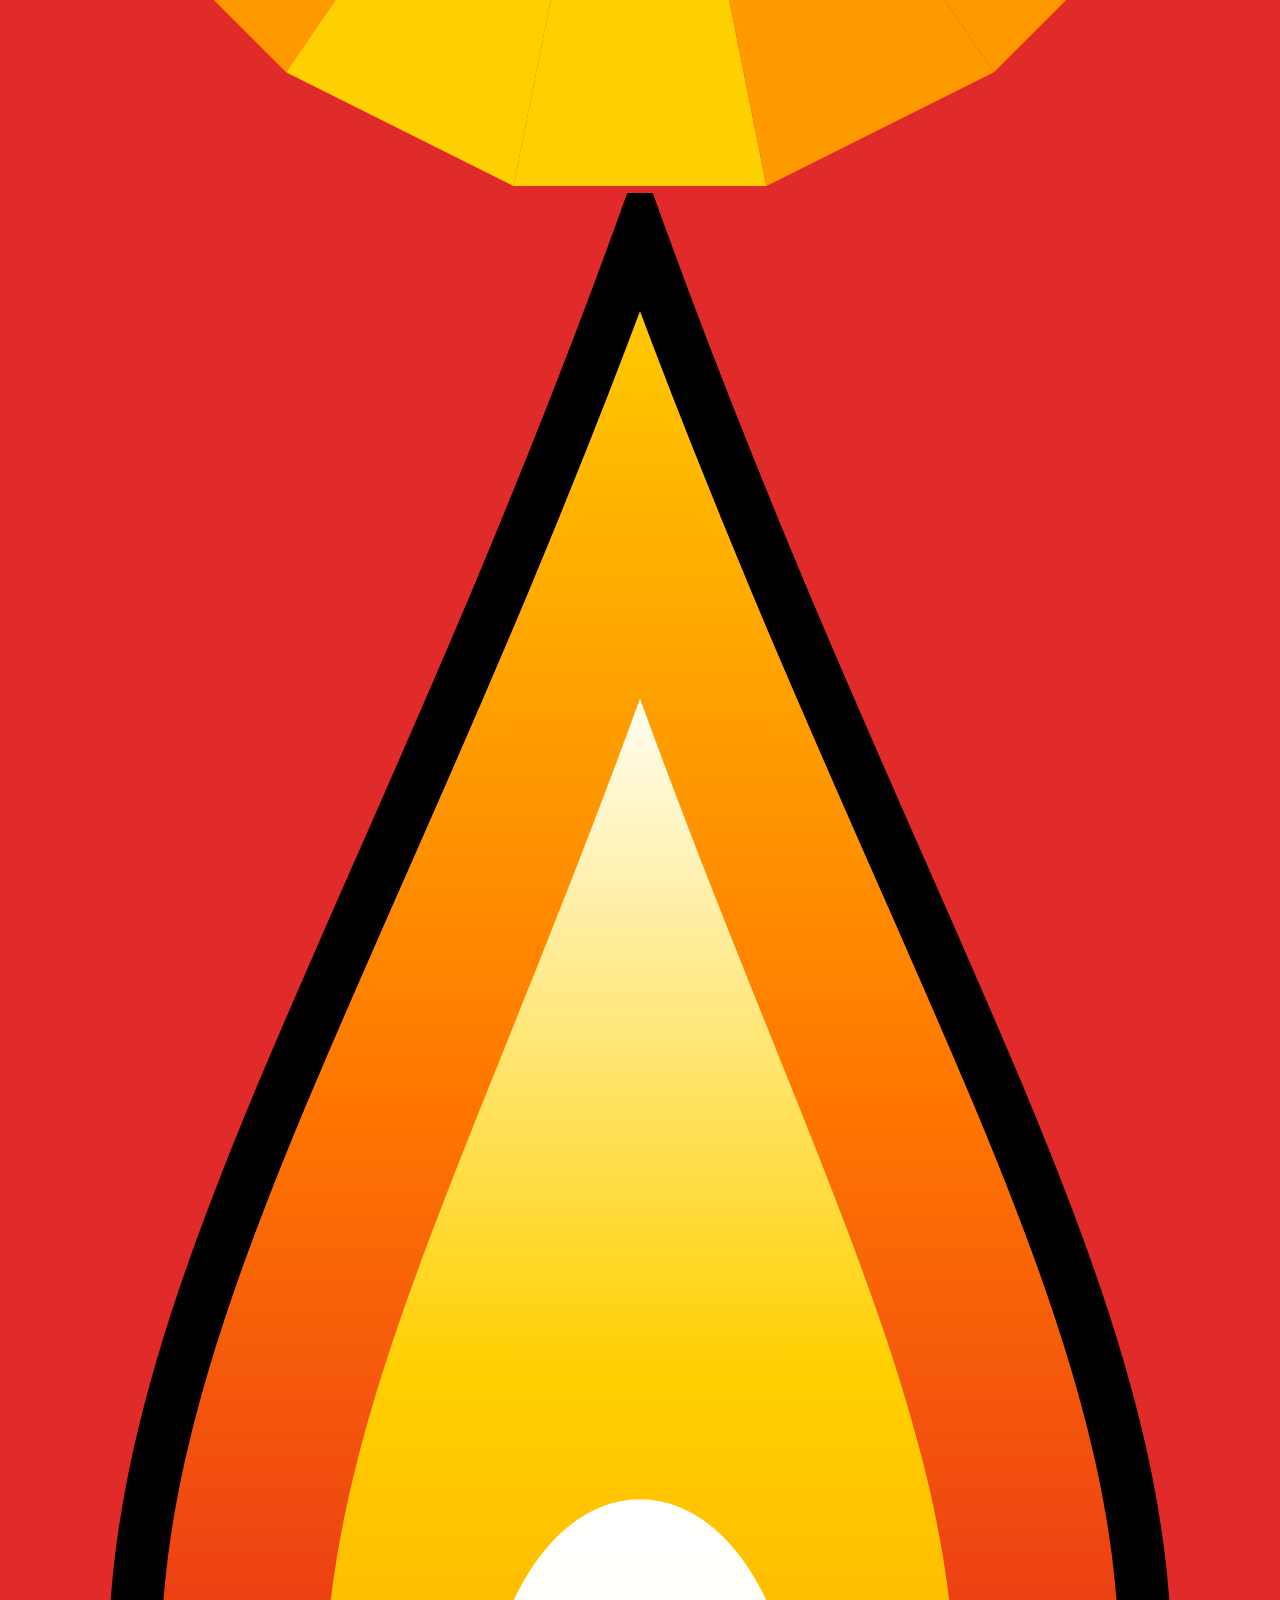
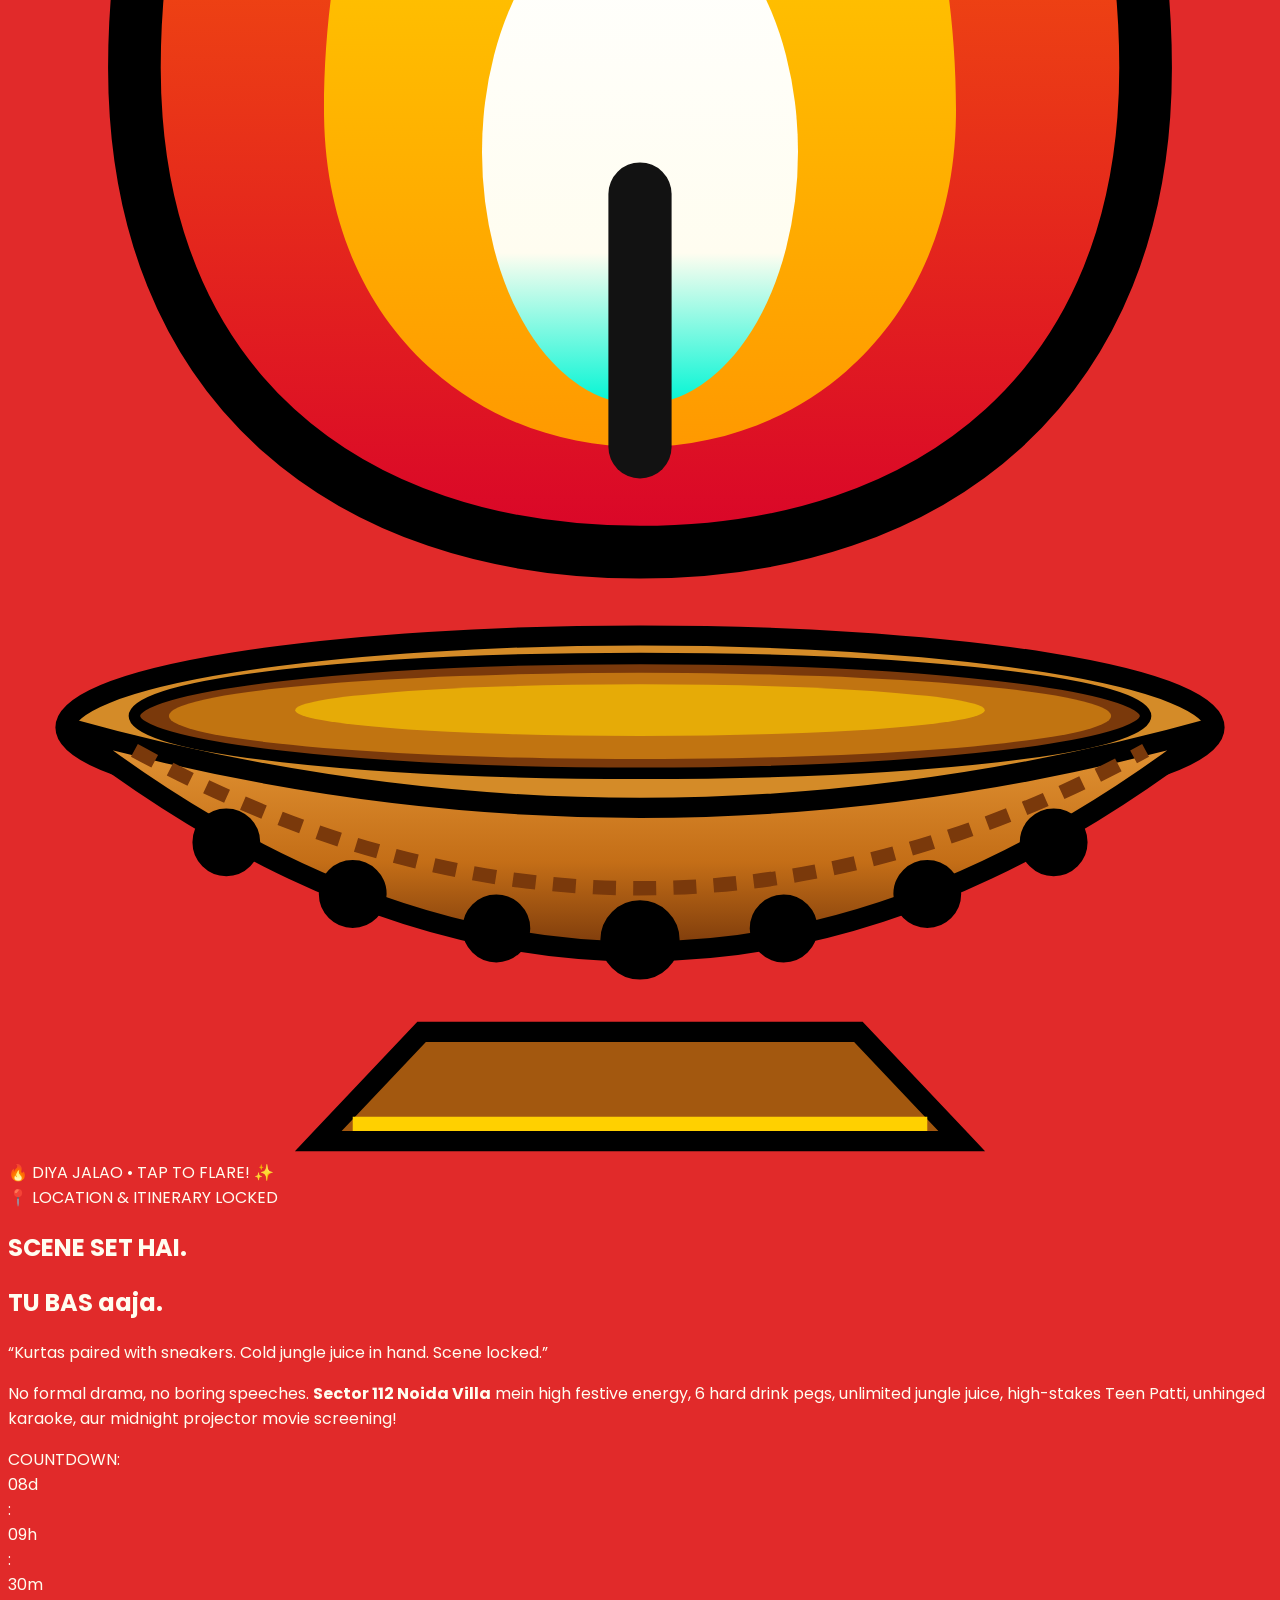
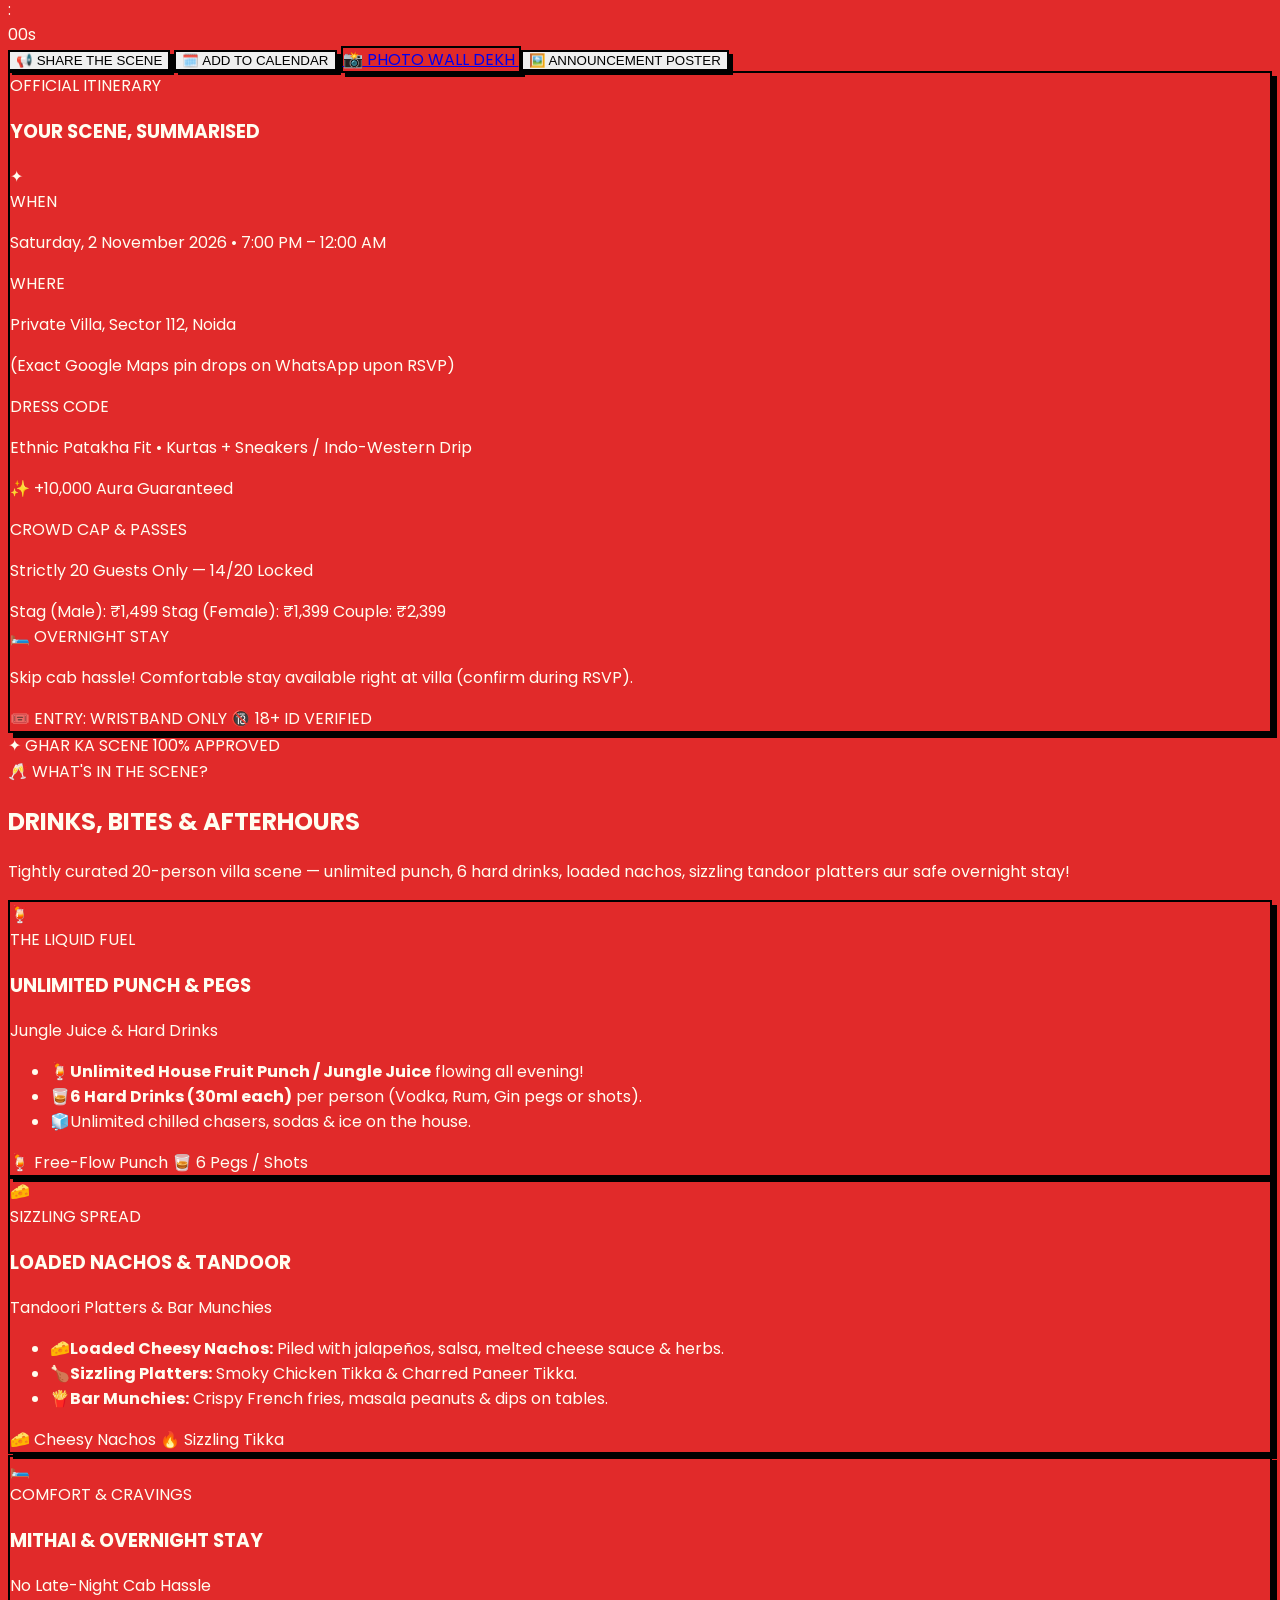
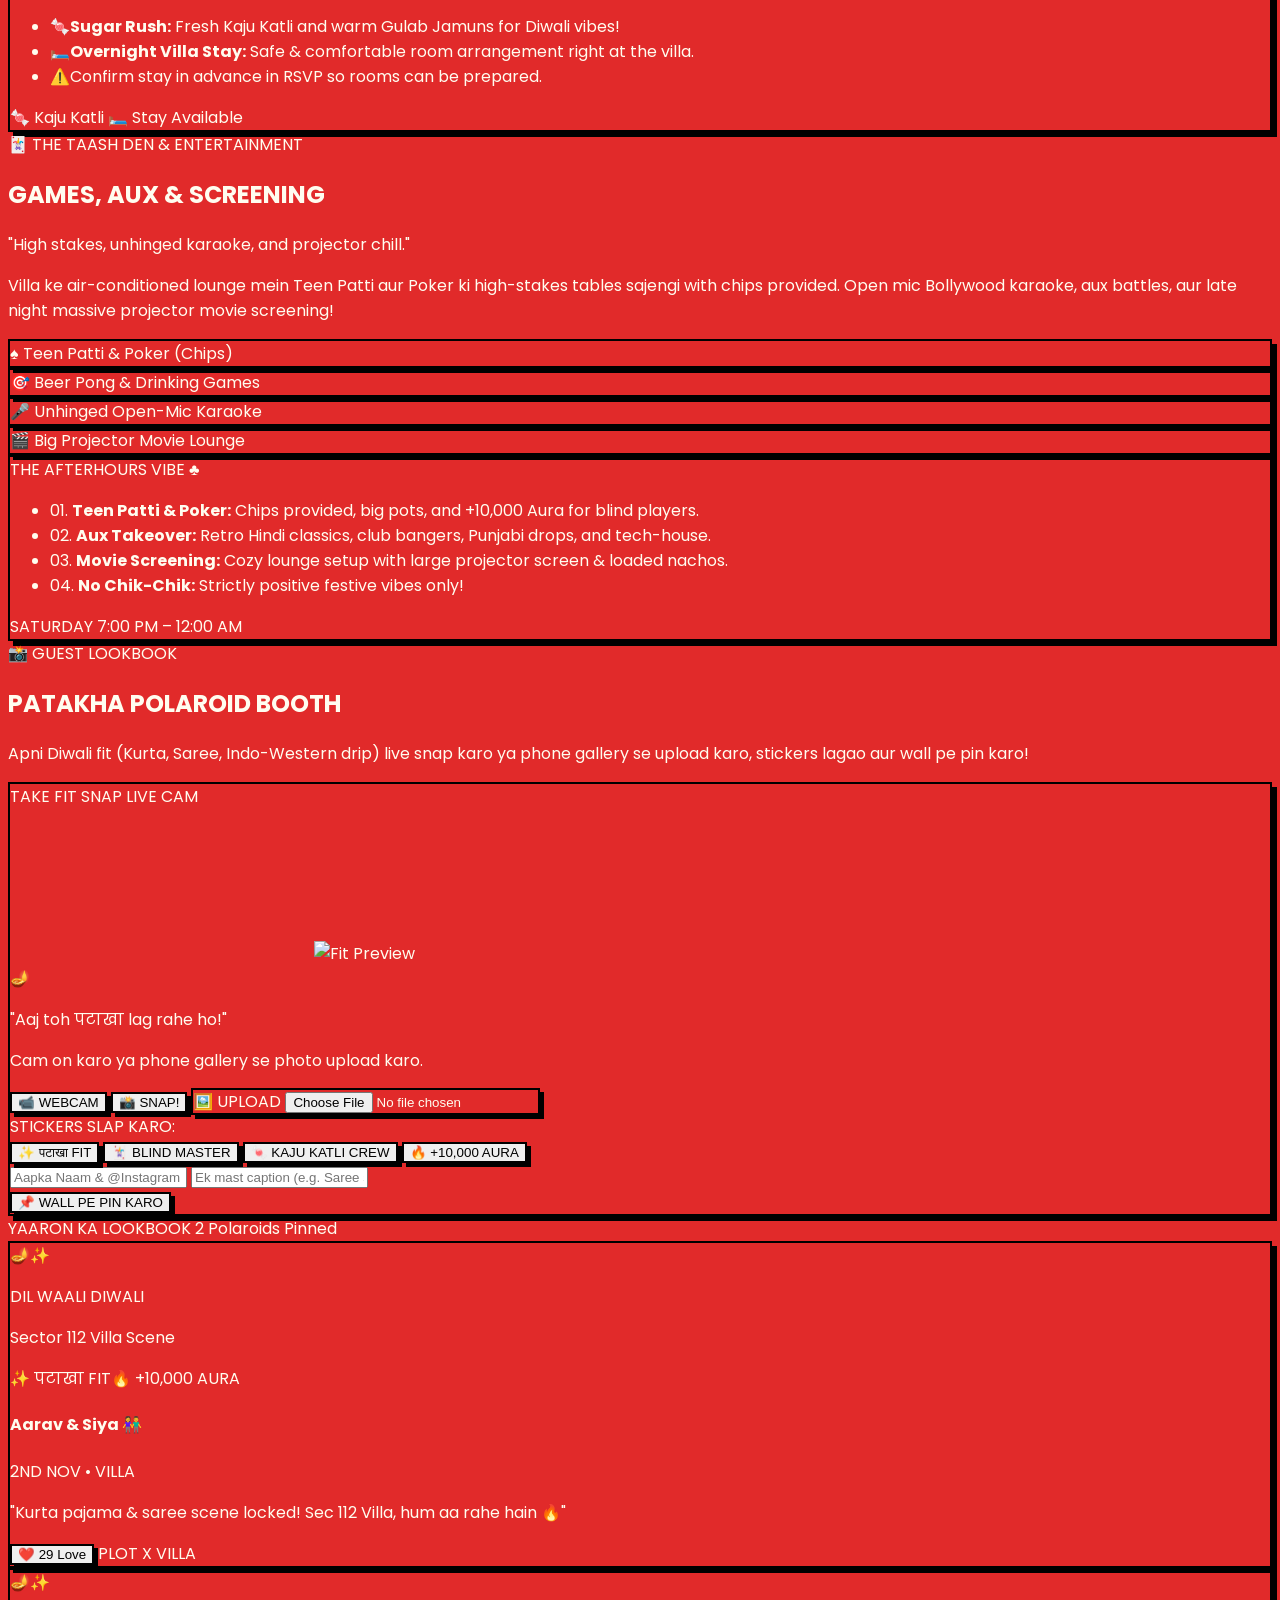
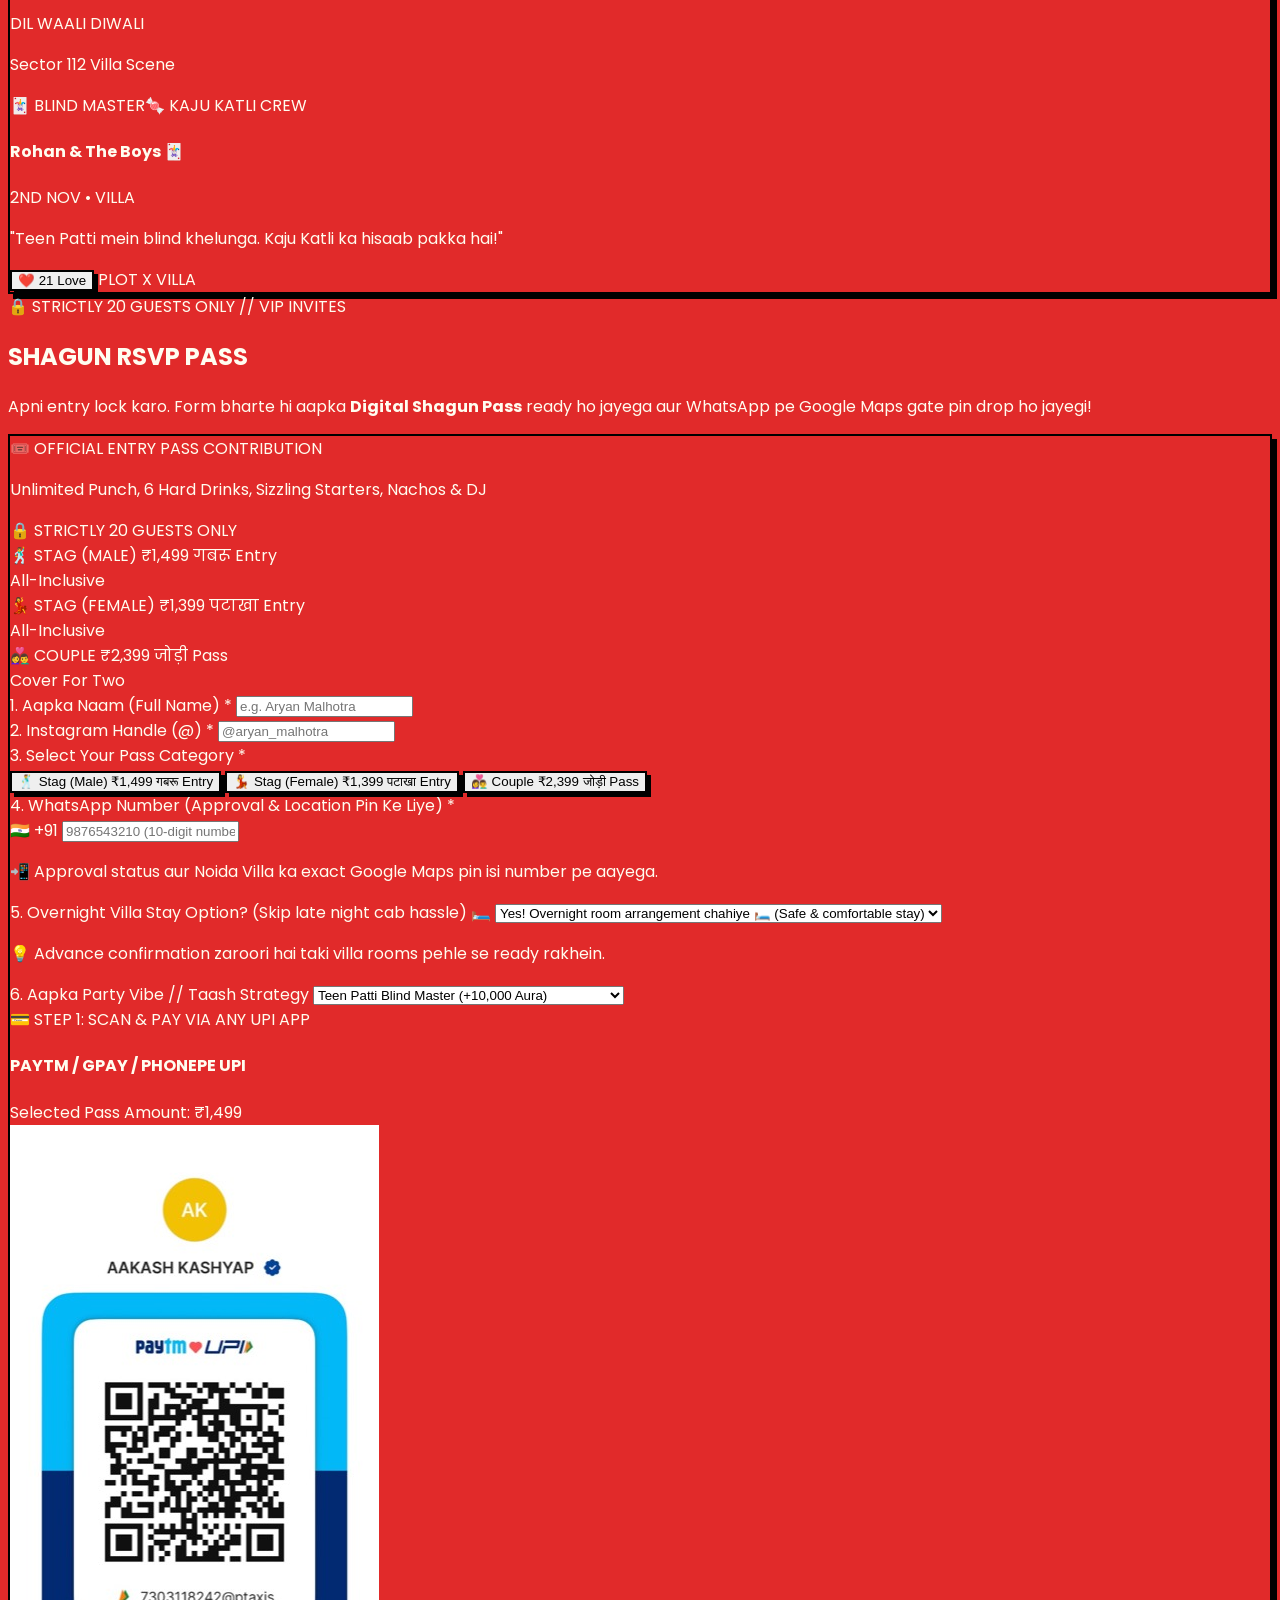
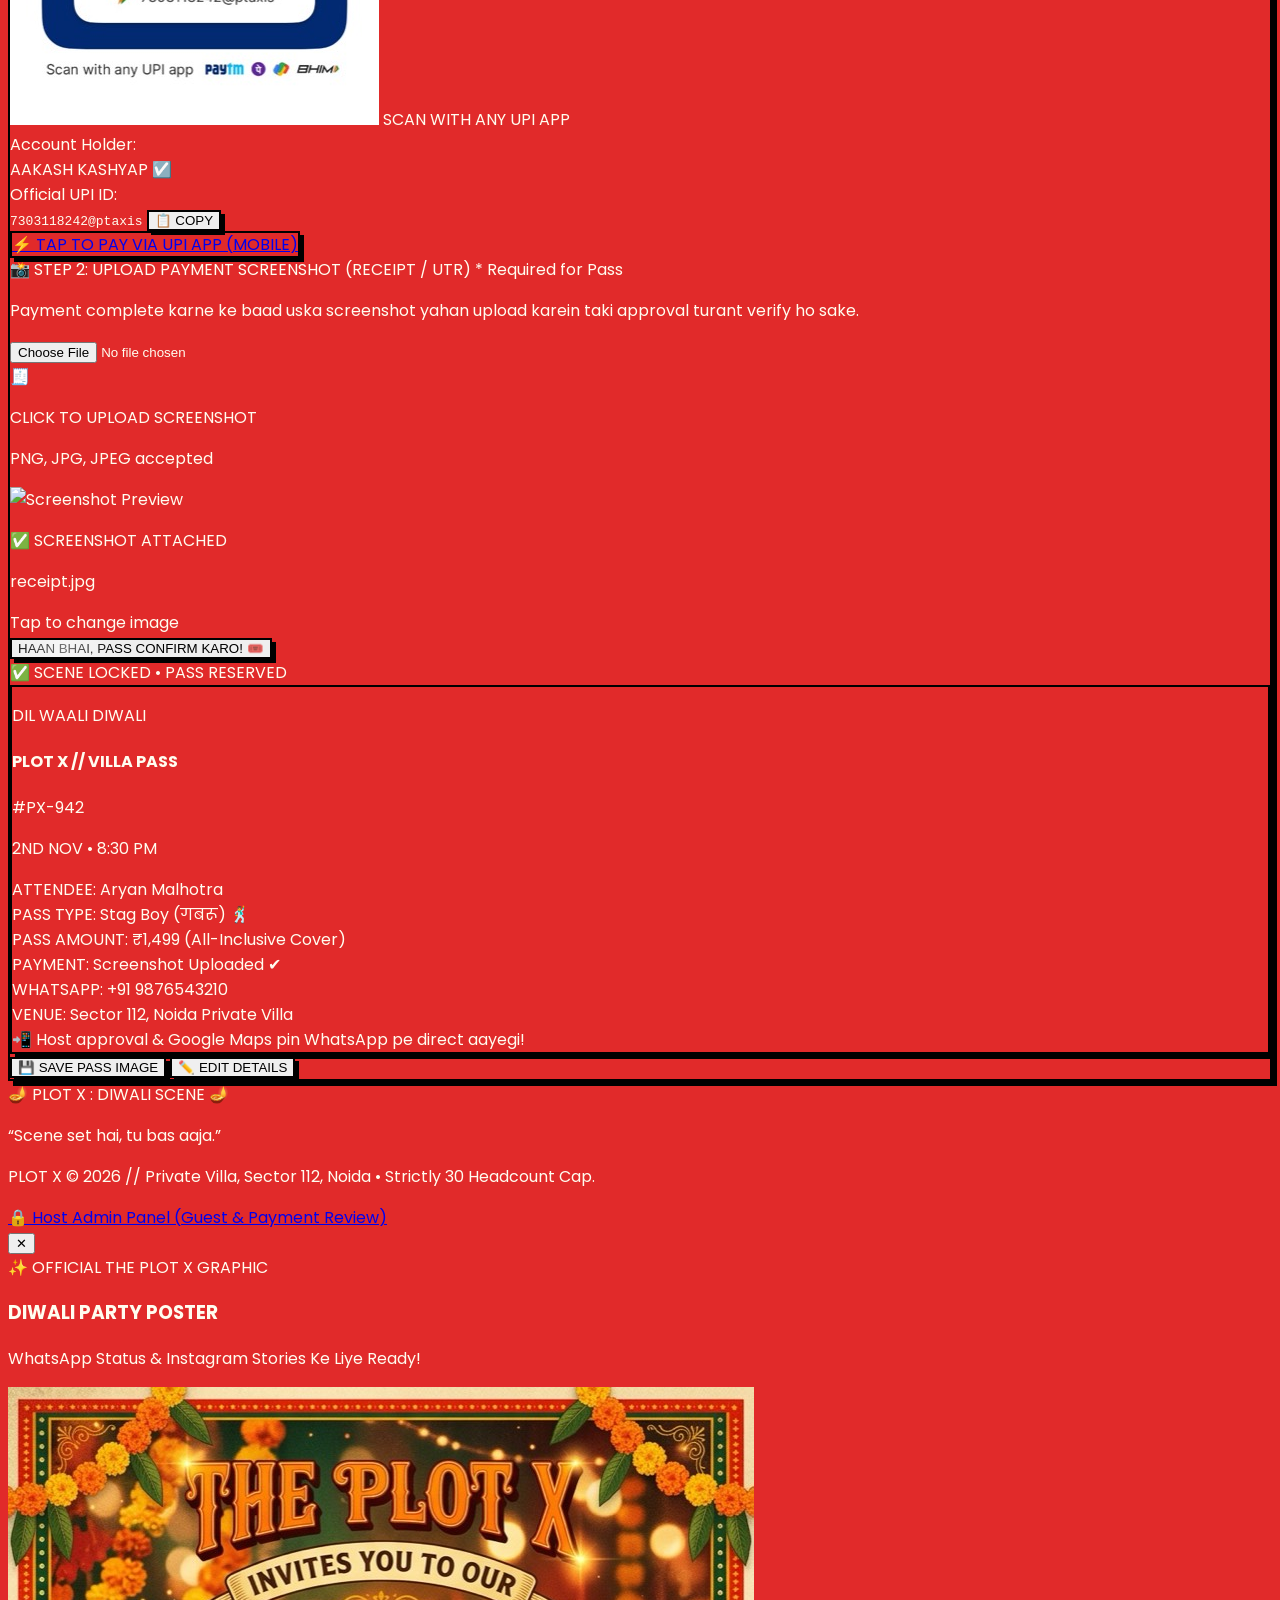
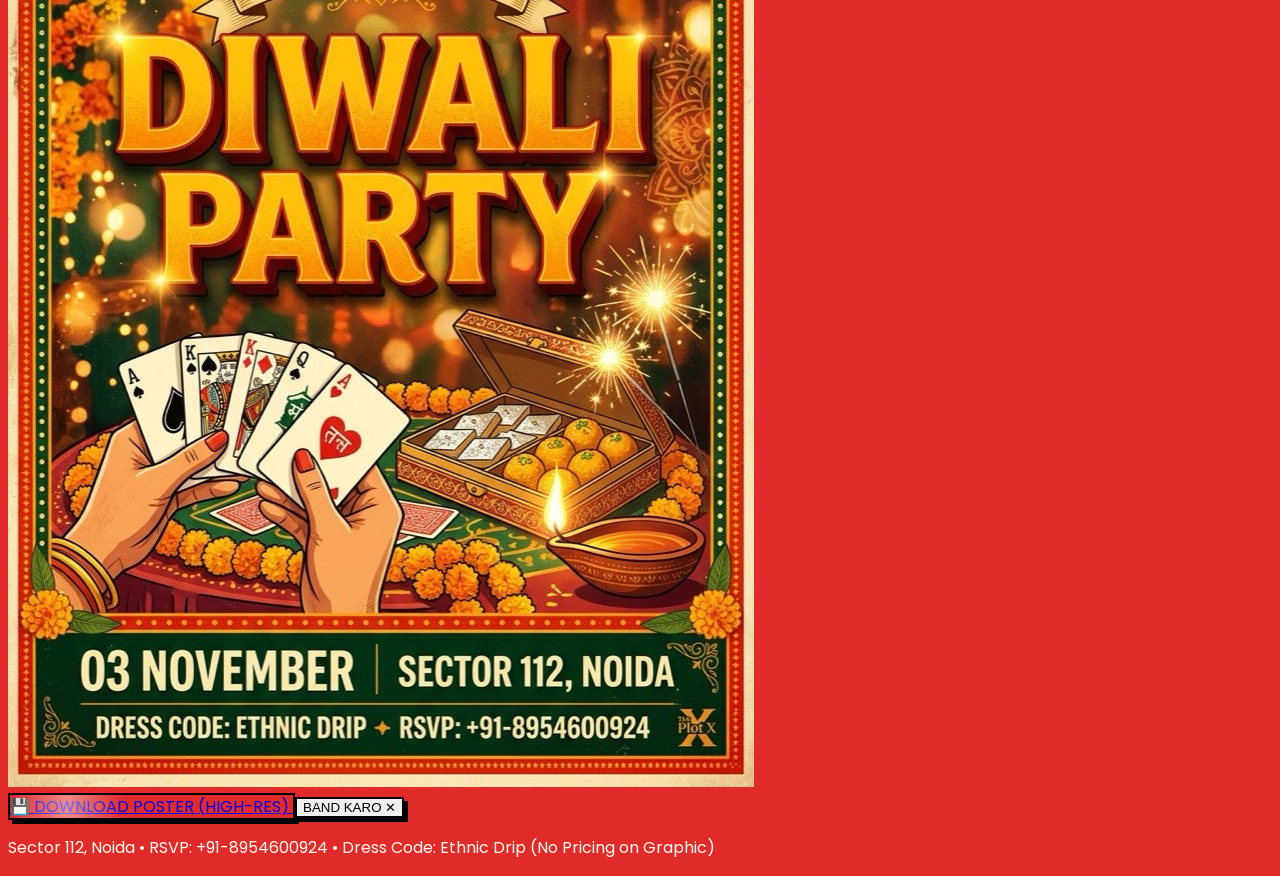
==== commit ee457b2f: "feat: streamline afterhours villa event details, 20 guest cap, timings, and overnight stay" ====
--- a/index.html
+++ b/index.html
@@ -325,13 +325,13 @@
         <!-- Top Pill Header Tag -->
         <div class="inline-flex items-center gap-2 px-3 py-1 rounded-full bg-softCream border-2 border-pureBlack text-pureBlack text-xs font-black shadow-pop-sm uppercase tracking-wider">
           <span>🪔</span>
-          <span>PLOT X : THE DIWALI VILLA SCENE</span>
+          <span>PLOT X // DIWALI AFTERHOURS • EXCLUSIVE VILLA SCENE</span>
         </div>
 
         <!-- Giant Headline: DIL WAALI Diwali -->
         <div class="leading-none pt-2">
           <h1 class="font-title font-black text-6xl sm:text-7xl md:text-8xl tracking-tight text-softCream uppercase drop-shadow-[4px_4px_0px_#000]">
-            DIL WAALI
+            10X UNHINGED
           </h1>
           <span class="block font-script italic font-black text-6xl sm:text-8xl md:text-9xl text-sunYellow -mt-3 sm:-mt-6 drop-shadow-[4px_4px_0px_#000]">
             Diwali
@@ -340,13 +340,13 @@
 
         <!-- Punchy Hinglish Copy -->
         <p class="font-body text-base sm:text-lg text-softCream font-medium max-w-lg leading-relaxed pt-2">
-          This Diwali, we're skipping the small talk and formal drama — seedha chalte hain <strong class="text-sunYellow font-extrabold underline decoration-pureBlack">mithai, daru, taash</strong> aur full main character moments pe! 🪔✨
+          Diwali plans, but make them 10x more exciting & unhinged! 🪔✨ Exclusive <strong>PLOT X // Diwali Afterhours</strong> villa scene — private villa, high festive energy, and a tightly curated crowd of just <strong>20 people</strong>! 🥂💃🏻
         </p>
 
         <div class="text-xs font-black uppercase tracking-widest text-sunYellow flex items-center gap-2 pt-1">
-          <span>HOSTED BY PLOT X // 30 INVITES ONLY</span>
+          <span>HOSTED BY PLOT X // STRICTLY 20 GUESTS ONLY</span>
           <span class="text-softCream">•</span>
-          <span>NO APOLOGIES</span>
+          <span>VIP INVITES</span>
         </div>
 
         <!-- Primary CTA Buttons with Confetti Pop Trigger -->
@@ -520,11 +520,11 @@
         </div>
 
         <p class="font-body text-base sm:text-lg text-softCream font-medium italic max-w-md">
-          “Outfit sorted. Plans locked. Ab mithai aur chakne ka hisaab baad mein.”
+          “Kurtas paired with sneakers. Cold jungle juice in hand. Scene locked.”
         </p>
 
         <p class="text-sm text-softCream/90 font-normal leading-relaxed max-w-lg">
-          No formal drama, no boring speeches. <strong>Sector 112 Noida Villa</strong> mein poori baithak taiyaar hai. Handcrafted cocktails, live tandoori starters, high-stakes Teen Patti, aur non-stop 2000s Bollywood + Punjabi bangers!
+          No formal drama, no boring speeches. <strong>Sector 112 Noida Villa</strong> mein high festive energy, 6 hard drink pegs, unlimited jungle juice, high-stakes Teen Patti, unhinged karaoke, aur midnight projector movie screening!
         </p>
 
         <!-- Live Countdown Timer Strip -->
@@ -589,38 +589,46 @@
               <!-- 1. WHEN -->
               <div class="pb-3 border-b border-white/15">
                 <span class="text-[10px] font-black uppercase tracking-wider text-sunYellow block mb-1">WHEN</span>
-                <p class="font-bold text-sm text-softCream">Sunday, 2 November 2026 • 8:30 PM onwards</p>
+                <p class="font-bold text-sm text-softCream">Saturday, 2 November 2026 • 7:00 PM – 12:00 AM</p>
               </div>
 
               <!-- 2. WHERE -->
               <div class="pb-3 border-b border-white/15">
                 <span class="text-[10px] font-black uppercase tracking-wider text-sunYellow block mb-1">WHERE</span>
-                <p class="font-bold text-sm text-softCream">At The Private Villa, Sector 112, Noida</p>
-                <p class="text-[11px] text-white/70 italic mt-0.5">(Exact GPS pin drops on WhatsApp upon RSVP)</p>
+                <p class="font-bold text-sm text-softCream">Private Villa, Sector 112, Noida</p>
+                <p class="text-[11px] text-white/70 italic mt-0.5">(Exact Google Maps pin drops on WhatsApp upon RSVP)</p>
               </div>
 
               <!-- 3. YOUR FIT -->
               <div class="pb-3 border-b border-white/15">
-                <span class="text-[10px] font-black uppercase tracking-wider text-sunYellow block mb-1">YOUR FIT</span>
+                <span class="text-[10px] font-black uppercase tracking-wider text-sunYellow block mb-1">DRESS CODE</span>
                 <div class="flex items-center gap-2">
                   <span class="w-3 h-3 rounded-full bg-gulabiPink border border-pureBlack"></span>
-                  <p class="font-bold text-sm text-softCream">Gulabi Scene • Hot Pink & Desi Ethnic Drip</p>
+                  <p class="font-bold text-sm text-softCream">Ethnic Patakha Fit • Kurtas + Sneakers / Indo-Western Drip</p>
                 </div>
                 <p class="text-[10px] text-sunYellow font-semibold mt-0.5">✨ +10,000 Aura Guaranteed</p>
               </div>
 
               <!-- 4. RSVP STATUS & PASS CONTRIBUTION -->
-              <div class="pt-1">
-                <span class="text-[10px] font-black uppercase tracking-wider text-sunYellow block mb-1">RSVP STATUS & PASSES</span>
+              <div class="pb-3 border-b border-white/15">
+                <span class="text-[10px] font-black uppercase tracking-wider text-sunYellow block mb-1">CROWD CAP & PASSES</span>
                 <p class="font-extrabold text-sm text-softCream flex items-center gap-1.5 mb-1.5">
-                  <span class="text-sunYellow font-black">Haan bhai, I'm in ✔</span>
-                  <span id="live-locked-count" class="text-[11px] text-white/80 font-normal">— 24/30 Locked</span>
+                  <span class="text-sunYellow font-black">Strictly 20 Guests Only</span>
+                  <span id="live-locked-count" class="text-[11px] text-white/80 font-normal">— 14/20 Locked</span>
                 </p>
                 <div class="flex flex-wrap gap-1.5 text-[10px] font-black uppercase">
-                  <span class="px-2 py-0.5 rounded-md bg-sunYellow text-pureBlack">Stag Boy ₹1,499</span>
-                  <span class="px-2 py-0.5 rounded-md bg-white text-festiveRed">Stag Girl ₹1,399</span>
-                  <span class="px-2 py-0.5 rounded-md bg-gulabiPink text-white">Couple ₹2,399</span>
+                  <span class="px-2 py-0.5 rounded-md bg-sunYellow text-pureBlack">Stag (Male): ₹1,499</span>
+                  <span class="px-2 py-0.5 rounded-md bg-white text-festiveRed">Stag (Female): ₹1,399</span>
+                  <span class="px-2 py-0.5 rounded-md bg-gulabiPink text-white">Couple: ₹2,399</span>
                 </div>
+              </div>
+
+              <!-- 5. OVERNIGHT STAY -->
+              <div class="pt-1">
+                <span class="text-[10px] font-black uppercase tracking-wider text-sunYellow block mb-1">🛏️ OVERNIGHT STAY</span>
+                <p class="text-xs text-softCream font-bold">
+                  Skip cab hassle! Comfortable stay available right at villa (confirm during RSVP).
+                </p>
               </div>
 
             </div>
@@ -649,80 +657,86 @@
   </section>
 
 
-  <!-- ================= CHAPTER 3: KHAANE PEENE KA SCENE (Menu & Bar) ================= -->
+  <!-- ================= CHAPTER 3: DRINKS, FOOD & STAY ================= -->
   <section id="menu-scene" class="py-16 px-4 sm:px-8 border-b-4 border-pureBlack bg-softCream text-pureBlack">
     
     <div class="max-w-6xl mx-auto space-y-10">
       
       <div class="text-left space-y-2 reveal-item">
         <span class="inline-block px-3 py-1 rounded-full bg-sunYellow border-2 border-pureBlack text-pureBlack text-xs font-black shadow-pop-sm uppercase">
-          🥃 KHAANA-PEENA // THE SPREAD
+          🥂 WHAT'S IN THE SCENE?
         </span>
         <h2 class="font-title font-black text-5xl sm:text-6xl text-festiveRed uppercase drop-shadow-[2px_2px_0px_#000]">
-          CHAKNA AUR DARU KA BANDOOBAST
+          DRINKS, BITES & AFTERHOURS
         </h2>
         <p class="font-body text-sm sm:text-base text-pureBlack/80 font-medium max-w-xl">
-          Fumble mat karna, unlimited complimentary bar aur chef-crafted hot starters pool & lawn mein ready rahenge!
+          Tightly curated 20-person villa scene — unlimited punch, 6 hard drinks, loaded nachos, sizzling tandoor platters aur safe overnight stay!
         </p>
       </div>
 
-      <!-- 3 Pop Cards Grid -->
+      <!-- 3 Sleek Feature Cards -->
       <div class="grid grid-cols-1 md:grid-cols-3 gap-6">
         
-        <!-- Card 1: Daru & Shots -->
+        <!-- Card 1: The Liquid Fuel -->
         <div class="card-pop bg-white p-6 rounded-3xl flex flex-col justify-between reveal-item">
           <div>
             <div class="w-14 h-14 rounded-2xl bg-gulabiPink text-white border-2 border-pureBlack flex items-center justify-center text-3xl shadow-pop-sm mb-4">
-              🥃
-            </div>
-            <span class="text-[10px] font-black uppercase tracking-wider text-festiveRed block">WELCOME DRIP</span>
-            <h3 class="font-title font-black text-2xl text-pureBlack uppercase mt-0.5">DARU & SHOTS</h3>
-            <p class="font-script italic text-base text-festiveRed font-bold mt-1">Green Apple Shots & Jungle Juice</p>
-            <p class="text-xs text-pureBlack/80 font-medium leading-relaxed mt-2">
-              Entry pe cold 30ml <strong>Green Apple Vodka shots</strong>! Unlimited Greater Than Gin & Tonics, Old Monk classics, chilled Kingfisher pints aur legendary <strong>Plot X Jungle Juice Bowl</strong>.
-            </p>
+              🍹
+            </div>
+            <span class="text-[10px] font-black uppercase tracking-wider text-festiveRed block">THE LIQUID FUEL</span>
+            <h3 class="font-title font-black text-2xl text-pureBlack uppercase mt-0.5">UNLIMITED PUNCH & PEGS</h3>
+            <p class="font-script italic text-base text-festiveRed font-bold mt-1">Jungle Juice & Hard Drinks</p>
+            <ul class="text-xs text-pureBlack/85 font-semibold space-y-2 mt-3">
+              <li class="flex items-start gap-1.5"><span>🍹</span><span><strong>Unlimited House Fruit Punch / Jungle Juice</strong> flowing all evening!</span></li>
+              <li class="flex items-start gap-1.5"><span>🥃</span><span><strong>6 Hard Drinks (30ml each)</strong> per person (Vodka, Rum, Gin pegs or shots).</span></li>
+              <li class="flex items-start gap-1.5"><span>🧊</span><span>Unlimited chilled chasers, sodas & ice on the house.</span></li>
+            </ul>
           </div>
           <div class="mt-5 pt-3 border-t-2 border-pureBlack/15 text-[11px] font-black text-festiveRed flex justify-between">
-            <span>🍹 Self-Serve Bowl</span>
-            <span>🧊 Chilled Pints</span>
-          </div>
-        </div>
-
-        <!-- Card 2: Hot Starters -->
+            <span>🍹 Free-Flow Punch</span>
+            <span>🥃 6 Pegs / Shots</span>
+          </div>
+        </div>
+
+        <!-- Card 2: Starters & Munchies -->
         <div class="card-pop bg-white p-6 rounded-3xl flex flex-col justify-between reveal-item" style="transition-delay: 0.15s;">
           <div>
             <div class="w-14 h-14 rounded-2xl bg-sunYellow text-pureBlack border-2 border-pureBlack flex items-center justify-center text-3xl shadow-pop-sm mb-4">
-              🍢
-            </div>
-            <span class="text-[10px] font-black uppercase tracking-wider text-festiveRed block">SIZZLING CHAKNA</span>
-            <h3 class="font-title font-black text-2xl text-pureBlack uppercase mt-0.5">GARMA-GARAM STARTERS</h3>
-            <p class="font-script italic text-base text-festiveRed font-bold mt-1">Smoky Tandoor & Loaded Fries</p>
-            <p class="text-xs text-pureBlack/80 font-medium leading-relaxed mt-2">
-              Har peg ke saath taaza chakna! Smoky Paneer & Chicken Tikka platters, loaded peri-peri fries with salsa dip, Dahi ke Sholay aur midnight feast — bhookh ka no scene.
-            </p>
+              🧀
+            </div>
+            <span class="text-[10px] font-black uppercase tracking-wider text-festiveRed block">SIZZLING SPREAD</span>
+            <h3 class="font-title font-black text-2xl text-pureBlack uppercase mt-0.5">LOADED NACHOS & TANDOOR</h3>
+            <p class="font-script italic text-base text-festiveRed font-bold mt-1">Tandoori Platters & Bar Munchies</p>
+            <ul class="text-xs text-pureBlack/85 font-semibold space-y-2 mt-3">
+              <li class="flex items-start gap-1.5"><span>🧀</span><span><strong>Loaded Cheesy Nachos:</strong> Piled with jalapeños, salsa, melted cheese sauce & herbs.</span></li>
+              <li class="flex items-start gap-1.5"><span>🍗</span><span><strong>Sizzling Platters:</strong> Smoky Chicken Tikka & Charred Paneer Tikka.</span></li>
+              <li class="flex items-start gap-1.5"><span>🍟</span><span><strong>Bar Munchies:</strong> Crispy French fries, masala peanuts & dips on tables.</span></li>
+            </ul>
           </div>
           <div class="mt-5 pt-3 border-t-2 border-pureBlack/15 text-[11px] font-black text-festiveRed flex justify-between">
-            <span>🔥 Live Tandoor</span>
-            <span>🧀 Loaded Nachos</span>
-          </div>
-        </div>
-
-        <!-- Card 3: Desi Mithai -->
-        <div class="card-pop bg-white p-6 rounded-3xl flex flex-col justify-between reveal-item" style="transition-delay: 0.3s;">
+            <span>🧀 Cheesy Nachos</span>
+            <span>🔥 Sizzling Tikka</span>
+          </div>
+        </div>
+
+        <!-- Card 3: Sweet Rush & Overnight Stay -->
+        <div class="card-pop bg-cardGreen text-softCream p-6 rounded-3xl flex flex-col justify-between reveal-item" style="transition-delay: 0.3s;">
           <div>
-            <div class="w-14 h-14 rounded-2xl bg-cardGreen text-sunYellow border-2 border-pureBlack flex items-center justify-center text-3xl shadow-pop-sm mb-4">
-              🍬
-            </div>
-            <span class="text-[10px] font-black uppercase tracking-wider text-cardGreen block">SWEET CRAVINGS</span>
-            <h3 class="font-title font-black text-2xl text-pureBlack uppercase mt-0.5">MITHAI KA DIBBA</h3>
-            <p class="font-script italic text-base text-festiveRed font-bold mt-1">Chandi Wali Kaju Katli</p>
-            <p class="text-xs text-pureBlack/80 font-medium leading-relaxed mt-2">
-              Diwali bina meethi masti ke adhuri hai! Chandi ke vark wali <strong>Kaju Katli</strong> aur chashni mein tairte garma-garam <strong>Gulab Jamun</strong>. Kaju Katli pe lafda allowed nahi hai boss!
-            </p>
-          </div>
-          <div class="mt-5 pt-3 border-t-2 border-pureBlack/15 text-[11px] font-black text-cardGreen flex justify-between">
-            <span>✨ 100% Kaju Katli</span>
-            <span>🍮 Hot Gulab Jamun</span>
+            <div class="w-14 h-14 rounded-2xl bg-sunYellow text-pureBlack border-2 border-pureBlack flex items-center justify-center text-3xl shadow-pop-sm mb-4">
+              🛏️
+            </div>
+            <span class="text-[10px] font-black uppercase tracking-wider text-sunYellow block">COMFORT & CRAVINGS</span>
+            <h3 class="font-title font-black text-2xl text-softCream uppercase mt-0.5">MITHAI & OVERNIGHT STAY</h3>
+            <p class="font-script italic text-base text-sunYellow font-bold mt-1">No Late-Night Cab Hassle</p>
+            <ul class="text-xs text-softCream/90 font-semibold space-y-2 mt-3">
+              <li class="flex items-start gap-1.5"><span>🍬</span><span><strong>Sugar Rush:</strong> Fresh Kaju Katli and warm Gulab Jamuns for Diwali vibes!</span></li>
+              <li class="flex items-start gap-1.5"><span>🛏️</span><span><strong>Overnight Villa Stay:</strong> Safe & comfortable room arrangement right at the villa.</span></li>
+              <li class="flex items-start gap-1.5"><span>⚠️</span><span>Confirm stay in advance in RSVP so rooms can be prepared.</span></li>
+            </ul>
+          </div>
+          <div class="mt-5 pt-3 border-t-2 border-sunYellow/30 text-[11px] font-black text-sunYellow flex justify-between">
+            <span>🍬 Kaju Katli</span>
+            <span>🛏️ Stay Available</span>
           </div>
         </div>
 
@@ -733,81 +747,73 @@
   </section>
 
 
-  <!-- ================= CHAPTER 4: TAASH & TEEN PATTI BAITHAK ================= -->
+  <!-- ================= CHAPTER 4: ENTERTAINMENT, TAASH & KARAOKE ================= -->
   <section id="taash-scene" class="py-16 px-4 sm:px-8 border-b-4 border-pureBlack bg-festiveRed text-softCream relative overflow-hidden">
     
-    <!-- Floating Playing Cards (Fun Retro Animations) -->
-    <div class="absolute -top-6 -right-6 text-6xl opacity-20 pointer-events-none taash-float-1 select-none">
-      🂡
-    </div>
-    <div class="absolute bottom-10 left-6 text-6xl opacity-20 pointer-events-none taash-float-2 select-none">
-      🂮
-    </div>
-
     <div class="max-w-6xl mx-auto grid grid-cols-1 lg:grid-cols-12 gap-8 items-center relative z-10">
       
       <!-- Left: Taash Intro & Rules -->
       <div class="lg:col-span-6 space-y-4 text-left reveal-item">
         <span class="inline-block px-3 py-1 rounded-full bg-sunYellow text-pureBlack font-black text-xs uppercase border-2 border-pureBlack shadow-pop-sm">
-          🃏 INDOOR LOUNGE BAITHAK
+          🃏 THE TAASH DEN & ENTERTAINMENT
         </span>
         <h2 class="font-title font-black text-5xl sm:text-6xl text-sunYellow uppercase drop-shadow-[3px_3px_0px_#000]">
-          TEEN PATTI & POKER ROOM
+          GAMES, AUX & SCREENING
         </h2>
         <p class="font-script italic text-2xl text-softCream">
-          "Blind khelega ya safe chalega?"
+          "High stakes, unhinged karaoke, and projector chill."
         </p>
         <p class="text-sm text-softCream/90 font-medium leading-relaxed">
-          Villa ke indoor air-conditioned lounge mein Teen Patti aur Poker ki high-stakes tables sajengi. Custom Plot X chips, Red Solo Cup beer pong, aur Truth-or-Drink ke bawaal rounds. Bluff master ho ya safe player — sabka hisaab table pe hoga!
+          Villa ke air-conditioned lounge mein Teen Patti aur Poker ki high-stakes tables sajengi with chips provided. Open mic Bollywood karaoke, aux battles, aur late night massive projector movie screening!
         </p>
 
         <div class="grid grid-cols-2 gap-3 pt-2 text-xs font-bold text-pureBlack">
           <div class="card-pop bg-sunYellow p-3 rounded-2xl flex items-center gap-2">
-            <span>♠️</span> <span>Plot X Chips Included</span>
+            <span>♠️</span> <span>Teen Patti & Poker (Chips)</span>
           </div>
           <div class="card-pop bg-softCream p-3 rounded-2xl flex items-center gap-2">
-            <span>🎯</span> <span>Red Cup Beer Pong</span>
+            <span>🎯</span> <span>Beer Pong & Drinking Games</span>
           </div>
           <div class="card-pop bg-softCream p-3 rounded-2xl flex items-center gap-2">
-            <span>🎲</span> <span>Truth or Drink Rounds</span>
+            <span>🎤</span> <span>Unhinged Open-Mic Karaoke</span>
           </div>
           <div class="card-pop bg-sunYellow p-3 rounded-2xl flex items-center gap-2">
-            <span>👑</span> <span>Blind Master Trophy</span>
+            <span>🎬</span> <span>Big Projector Movie Lounge</span>
           </div>
         </div>
       </div>
 
-      <!-- Right: Playful Graphic Taash Card Display -->
+      <!-- Right: Rule Book & Screening Vibe -->
       <div class="lg:col-span-6 flex justify-center reveal-scale">
         <div class="card-pop bg-cardGreen p-6 sm:p-8 rounded-3xl w-full max-w-md shadow-pop-lg relative">
           
           <div class="flex items-center justify-between border-b-2 border-sunYellow/30 pb-3 mb-4">
-            <span class="font-title font-black text-xl text-sunYellow uppercase">RULE BOOK // NO CHIK-CHIK</span>
+            <span class="font-title font-black text-xl text-sunYellow uppercase">THE AFTERHOURS VIBE</span>
             <span class="text-xl">♣️</span>
           </div>
 
           <ul class="space-y-3 text-xs font-semibold text-softCream">
             <li class="flex items-start gap-2.5">
               <span class="text-sunYellow font-black">01.</span>
-              <span>Blind chalne wale ko +5,000 extra Aura points milenge.</span>
+              <span><strong>Teen Patti & Poker:</strong> Chips provided, big pots, and +10,000 Aura for blind players.</span>
             </li>
             <li class="flex items-start gap-2.5">
               <span class="text-sunYellow font-black">02.</span>
-              <span>Pack karne par glass se ek sip lena mandatory hai.</span>
+              <span><strong>Aux Takeover:</strong> Retro Hindi classics, club bangers, Punjabi drops, and tech-house.</span>
             </li>
             <li class="flex items-start gap-2.5">
               <span class="text-sunYellow font-black">03.</span>
-              <span>Aux pe sad songs bajaane par seedha bouncer escort out.</span>
+              <span><strong>Movie Screening:</strong> Cozy lounge setup with large projector screen & loaded nachos.</span>
             </li>
             <li class="flex items-start gap-2.5">
               <span class="text-sunYellow font-black">04.</span>
-              <span>Jo haarega, wo Kaju Katli ka naya dibba khol ke sabko baantega.</span>
+              <span><strong>No Chik-Chik:</strong> Strictly positive festive vibes only!</span>
             </li>
           </ul>
 
           <div class="mt-6 pt-4 border-t-2 border-sunYellow/30 text-center">
             <span class="px-4 py-1.5 rounded-full bg-sunYellow text-pureBlack font-black text-xs border border-pureBlack uppercase">
-              TABLE OPENS AT 09:45 PM
+              SATURDAY 7:00 PM – 12:00 AM
             </span>
           </div>
 
@@ -937,7 +943,7 @@
       
       <div class="text-center space-y-2 reveal-item">
         <span class="inline-block px-4 py-1.5 rounded-full bg-sunYellow text-pureBlack font-black text-xs uppercase border-2 border-pureBlack shadow-pop-sm">
-          💌 30 INVITES ONLY // FIRST COME FIRST SERVE
+          🔒 STRICTLY 20 GUESTS ONLY // VIP INVITES
         </span>
         <h2 class="font-title font-black text-5xl sm:text-6xl text-softCream uppercase drop-shadow-[4px_4px_0px_#000]">
           SHAGUN RSVP PASS
@@ -957,28 +963,28 @@
               <span class="text-[10px] font-black uppercase tracking-wider text-festiveRed flex items-center gap-1.5">
                 <span>🎟️</span> OFFICIAL ENTRY PASS CONTRIBUTION
               </span>
-              <p class="text-xs font-bold text-pureBlack">All-Inclusive Unlimited Cover (Daru, Live Starters, Mithai & DJ)</p>
+              <p class="text-xs font-bold text-pureBlack">Unlimited Punch, 6 Hard Drinks, Sizzling Starters, Nachos & DJ</p>
             </div>
             <span class="inline-flex items-center gap-1 text-[10px] font-black bg-cardGreen text-sunYellow px-3 py-1 rounded-full border border-pureBlack">
-              <span>🔥</span> LIMITED 30 GUESTS ONLY
+              <span>🔒</span> STRICTLY 20 GUESTS ONLY
             </span>
           </div>
 
           <div class="grid grid-cols-1 sm:grid-cols-3 gap-3">
-            <!-- Stag Boy -->
+            <!-- Stag (Male) -->
             <div class="p-3.5 rounded-xl bg-sunYellow border-2 border-pureBlack shadow-pop-sm text-center flex flex-col justify-between">
               <div>
-                <span class="text-[10px] font-black uppercase tracking-wider text-pureBlack/80 block">🕺 STAG BOY</span>
+                <span class="text-[10px] font-black uppercase tracking-wider text-pureBlack/80 block">🕺 STAG (MALE)</span>
                 <span class="font-title font-black text-2xl sm:text-3xl text-pureBlack block my-0.5">₹1,499</span>
                 <span class="text-[10px] font-bold text-pureBlack/85 block">गबरू Entry</span>
               </div>
               <span class="mt-2 text-[9px] font-black uppercase bg-white/80 py-0.5 px-2 rounded-md border border-pureBlack/30">All-Inclusive</span>
             </div>
 
-            <!-- Stag Girl -->
+            <!-- Stag (Female) -->
             <div class="p-3.5 rounded-xl bg-softCream border-2 border-pureBlack shadow-pop-sm text-center flex flex-col justify-between">
               <div>
-                <span class="text-[10px] font-black uppercase tracking-wider text-festiveRed block">💃 STAG GIRL</span>
+                <span class="text-[10px] font-black uppercase tracking-wider text-festiveRed block">💃 STAG (FEMALE)</span>
                 <span class="font-title font-black text-2xl sm:text-3xl text-festiveRed block my-0.5">₹1,399</span>
                 <span class="text-[10px] font-bold text-pureBlack/85 block">पटाखा Entry</span>
               </div>
@@ -1016,19 +1022,19 @@
           <div>
             <label class="block text-xs font-black uppercase mb-1.5">3. Select Your Pass Category *</label>
             <div class="grid grid-cols-1 sm:grid-cols-3 gap-3" id="gender-selector">
-              <button type="button" data-gender="Stag Boy (गबरू) 🕺" data-price="₹1,499" class="gender-pill btn-pop p-3 rounded-xl bg-sunYellow text-center border-2 border-pureBlack">
+              <button type="button" data-gender="Stag (Male) • ₹1,499 🕺" data-price="₹1,499" class="gender-pill btn-pop p-3 rounded-xl bg-sunYellow text-center border-2 border-pureBlack">
                 <span class="text-2xl block mb-0.5">🕺</span>
-                <span class="text-xs font-black block text-pureBlack">Stag Boy</span>
+                <span class="text-xs font-black block text-pureBlack">Stag (Male)</span>
                 <span class="font-title font-black text-lg block text-festiveRed">₹1,499</span>
                 <span class="text-[9px] font-bold block text-pureBlack/80">गबरू Entry</span>
               </button>
-              <button type="button" data-gender="Stag Girl (पटाखा) 💃" data-price="₹1,399" class="gender-pill btn-pop p-3 rounded-xl bg-white text-center border-2 border-pureBlack">
+              <button type="button" data-gender="Stag (Female) • ₹1,399 💃" data-price="₹1,399" class="gender-pill btn-pop p-3 rounded-xl bg-white text-center border-2 border-pureBlack">
                 <span class="text-2xl block mb-0.5">💃</span>
-                <span class="text-xs font-black block text-pureBlack">Stag Girl</span>
+                <span class="text-xs font-black block text-pureBlack">Stag (Female)</span>
                 <span class="font-title font-black text-lg block text-festiveRed">₹1,399</span>
                 <span class="text-[9px] font-bold block text-pureBlack/80">पटाखा Entry</span>
               </button>
-              <button type="button" data-gender="Couple (जोड़ी) 👩‍❤️‍👨" data-price="₹2,399" class="gender-pill btn-pop p-3 rounded-xl bg-white text-center border-2 border-pureBlack">
+              <button type="button" data-gender="Couple (जोड़ी) • ₹2,399 👩‍❤️‍👨" data-price="₹2,399" class="gender-pill btn-pop p-3 rounded-xl bg-white text-center border-2 border-pureBlack">
                 <span class="text-2xl block mb-0.5">👩‍❤️‍👨</span>
                 <span class="text-xs font-black block text-pureBlack">Couple</span>
                 <span class="font-title font-black text-lg block text-festiveRed">₹2,399</span>
@@ -1051,13 +1057,26 @@
             </p>
           </div>
 
-          <!-- Taash Vibe -->
+          <!-- Overnight Stay Option -->
           <div>
-            <label class="block text-xs font-black uppercase mb-1">5. Aapka Party Vibe // Taash Strategy</label>
+            <label class="block text-xs font-black uppercase mb-1">5. Overnight Villa Stay Option? (Skip late night cab hassle) 🛏️</label>
+            <select id="rsvp-stay" class="w-full px-4 py-3 rounded-xl border-2 border-pureBlack text-xs font-bold focus:outline-none focus:bg-sunYellow/20">
+              <option value="Yes, need overnight stay 🛏️">Yes! Overnight room arrangement chahiye 🛏️ (Safe & comfortable stay)</option>
+              <option value="No stay, will leave post-midnight 🚗">No, late night cab/car se nikal jaunga 🚗</option>
+            </select>
+            <p class="text-[10px] text-pureBlack/60 font-semibold mt-1">
+              💡 Advance confirmation zaroori hai taki villa rooms pehle se ready rakhein.
+            </p>
+          </div>
+
+          <!-- Taash & Party Vibe -->
+          <div>
+            <label class="block text-xs font-black uppercase mb-1">6. Aapka Party Vibe // Taash Strategy</label>
             <select id="rsvp-game" class="w-full px-4 py-3 rounded-xl border-2 border-pureBlack text-xs font-bold focus:outline-none focus:bg-sunYellow/20">
               <option value="Blind Player (+10,000 Aura) 🃏">Teen Patti Blind Master (+10,000 Aura)</option>
               <option value="Poker Bluff Master ♠️">Poker Bluff King / Queen</option>
-              <option value="Only Here For Daru, Mithai & Dance Floor 💃">Sirf Daru, Mithai aur Dance Floor!</option>
+              <option value="Only Here For Jungle Juice, Nachos & Karaoke 💃">Jungle Juice, Loaded Nachos & Aux Karaoke 🎤</option>
+              <option value="Late Night Projector Movie Lounge 🎬">Projector Movie Lounge & Chill 🎬</option>
             </select>
           </div>
 
@@ -1271,7 +1290,7 @@
       supabaseClient = window.supabase.createClient(SUPABASE_PROJECT_URL, SUPABASE_ANON_KEY);
     }
 
-    // Sync live RSVP count from database
+    // Sync live RSVP count from database (Strictly 20 Capacity)
     async function syncLiveRsvpCount() {
       if (!supabaseClient) return;
       try {
@@ -1280,10 +1299,10 @@
           .select('*', { count: 'exact', head: true });
         
         if (!error && typeof count === 'number') {
-          const totalLocked = Math.min(30, 24 + count);
+          const totalLocked = Math.min(20, 14 + count);
           const counterEl = document.getElementById('live-locked-count');
           if (counterEl) {
-            counterEl.innerText = `— ${totalLocked}/30 Locked`;
+            counterEl.innerText = `— ${totalLocked}/20 Locked`;
           }
         }
       } catch (err) {
@@ -1431,9 +1450,9 @@
       revealObserver.observe(el);
     });
 
-    // --- 4. Countdown Clock Helper ---
+    // --- 4. Countdown Clock Helper (Target: Saturday, 2 Nov 2026, 7:00 PM) ---
     function updateCountdown() {
-      const target = new Date('2026-11-02T20:30:00+05:30').getTime();
+      const target = new Date('2026-11-02T19:00:00+05:30').getTime();
       const now = new Date().getTime();
       const diff = target - now;
 
@@ -1465,10 +1484,10 @@
     }
 
     function addToGoogleCalendar() {
-      const title = encodeURIComponent("PLOT X // Dil Waali Diwali Villa Scene 🪔");
-      const details = encodeURIComponent("Plot X Diwali Villa Scene at Sector 112 Noida! High-stakes Teen Patti, drinks, hot starters & bangers.");
+      const title = encodeURIComponent("PLOT X // Diwali Afterhours Villa Scene 🪔✨");
+      const details = encodeURIComponent("PLOT X // Diwali Afterhours at Sector 112 Noida! Curated 20 guests only. Unlimited house fruit punch, 6 hard drinks, loaded nachos, tandoori starters, high-stakes Teen Patti, karaoke & projector screening.");
       const location = encodeURIComponent("Sector 112, Noida Private Villa");
-      const url = `https://calendar.google.com/calendar/render?action=TEMPLATE&text=${title}&dates=20261102T150000Z/20261102T220000Z&details=${details}&location=${location}`;
+      const url = `https://calendar.google.com/calendar/render?action=TEMPLATE&text=${title}&dates=20261102T133000Z/20261102T183000Z&details=${details}&location=${location}`;
       window.open(url, '_blank');
     }
 
@@ -1587,6 +1606,7 @@
       const randomNum = Math.floor(100 + Math.random() * 900);
       const generatedCode = `#PX-${randomNum}`;
       const gameVal = document.getElementById('rsvp-game') ? document.getElementById('rsvp-game').value : 'Diwali Vibe';
+      const stayVal = document.getElementById('rsvp-stay') ? document.getElementById('rsvp-stay').value : 'No stay';
 
       document.getElementById('pass-code').innerText = generatedCode;
       document.getElementById('pass-guest-name').innerText = name;
@@ -1606,7 +1626,7 @@
               category: selectedGender,
               price: selectedPrice,
               phone: phone,
-              party_vibe: gameVal,
+              party_vibe: `${gameVal} • Stay: ${stayVal}`,
               payment_screenshot: currentPaymentScreenshot
             }
           ])
@@ -1705,7 +1725,7 @@
 
       ctx.fillStyle = '#FFD000';
       ctx.font = 'bold 18px sans-serif';
-      ctx.fillText('Sunday, 2 November 2026 • 8:30 PM Onwards', 80, 920);
+      ctx.fillText('Saturday, 2 November 2026 • 7:00 PM – 12:00 AM', 80, 920);
 
       const link = document.createElement('a');
       link.download = `PlotX_Diwali_Pass_${guestName.replace(/\s+/g, '_')}.png`;
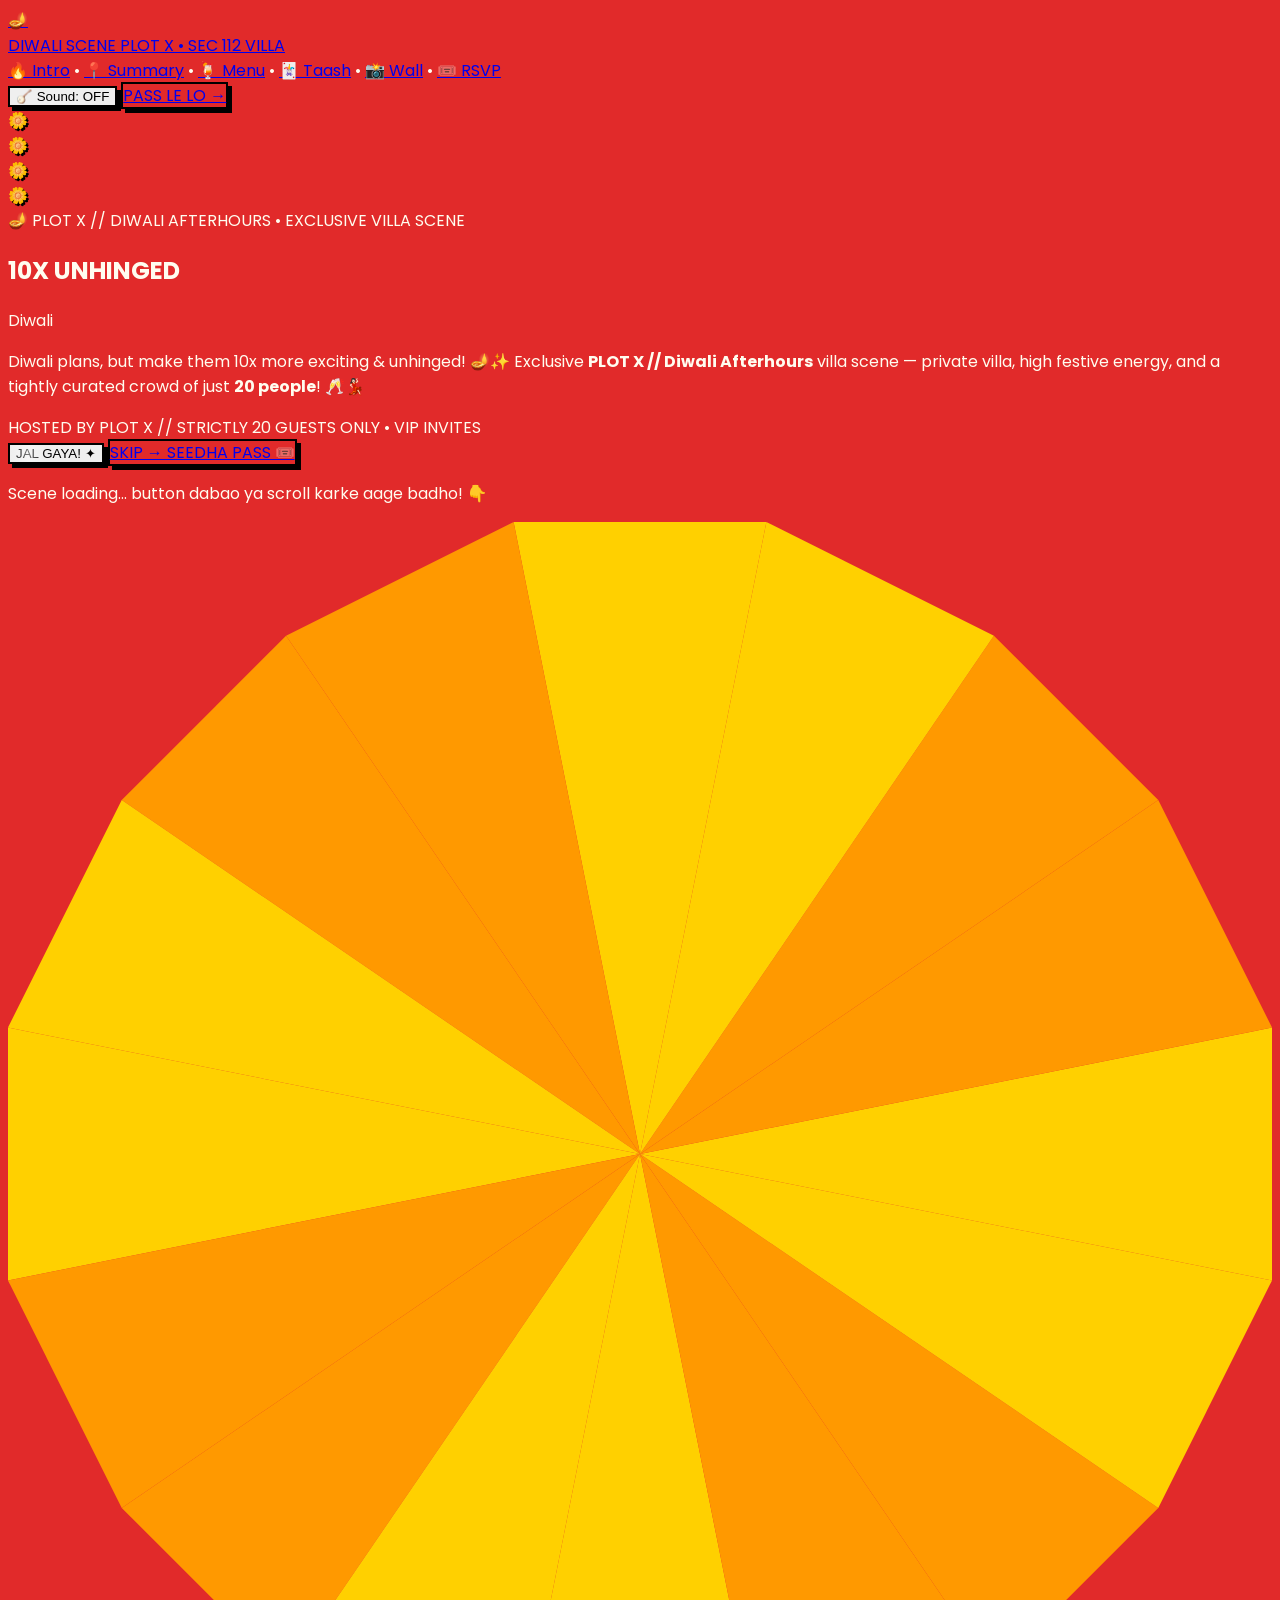
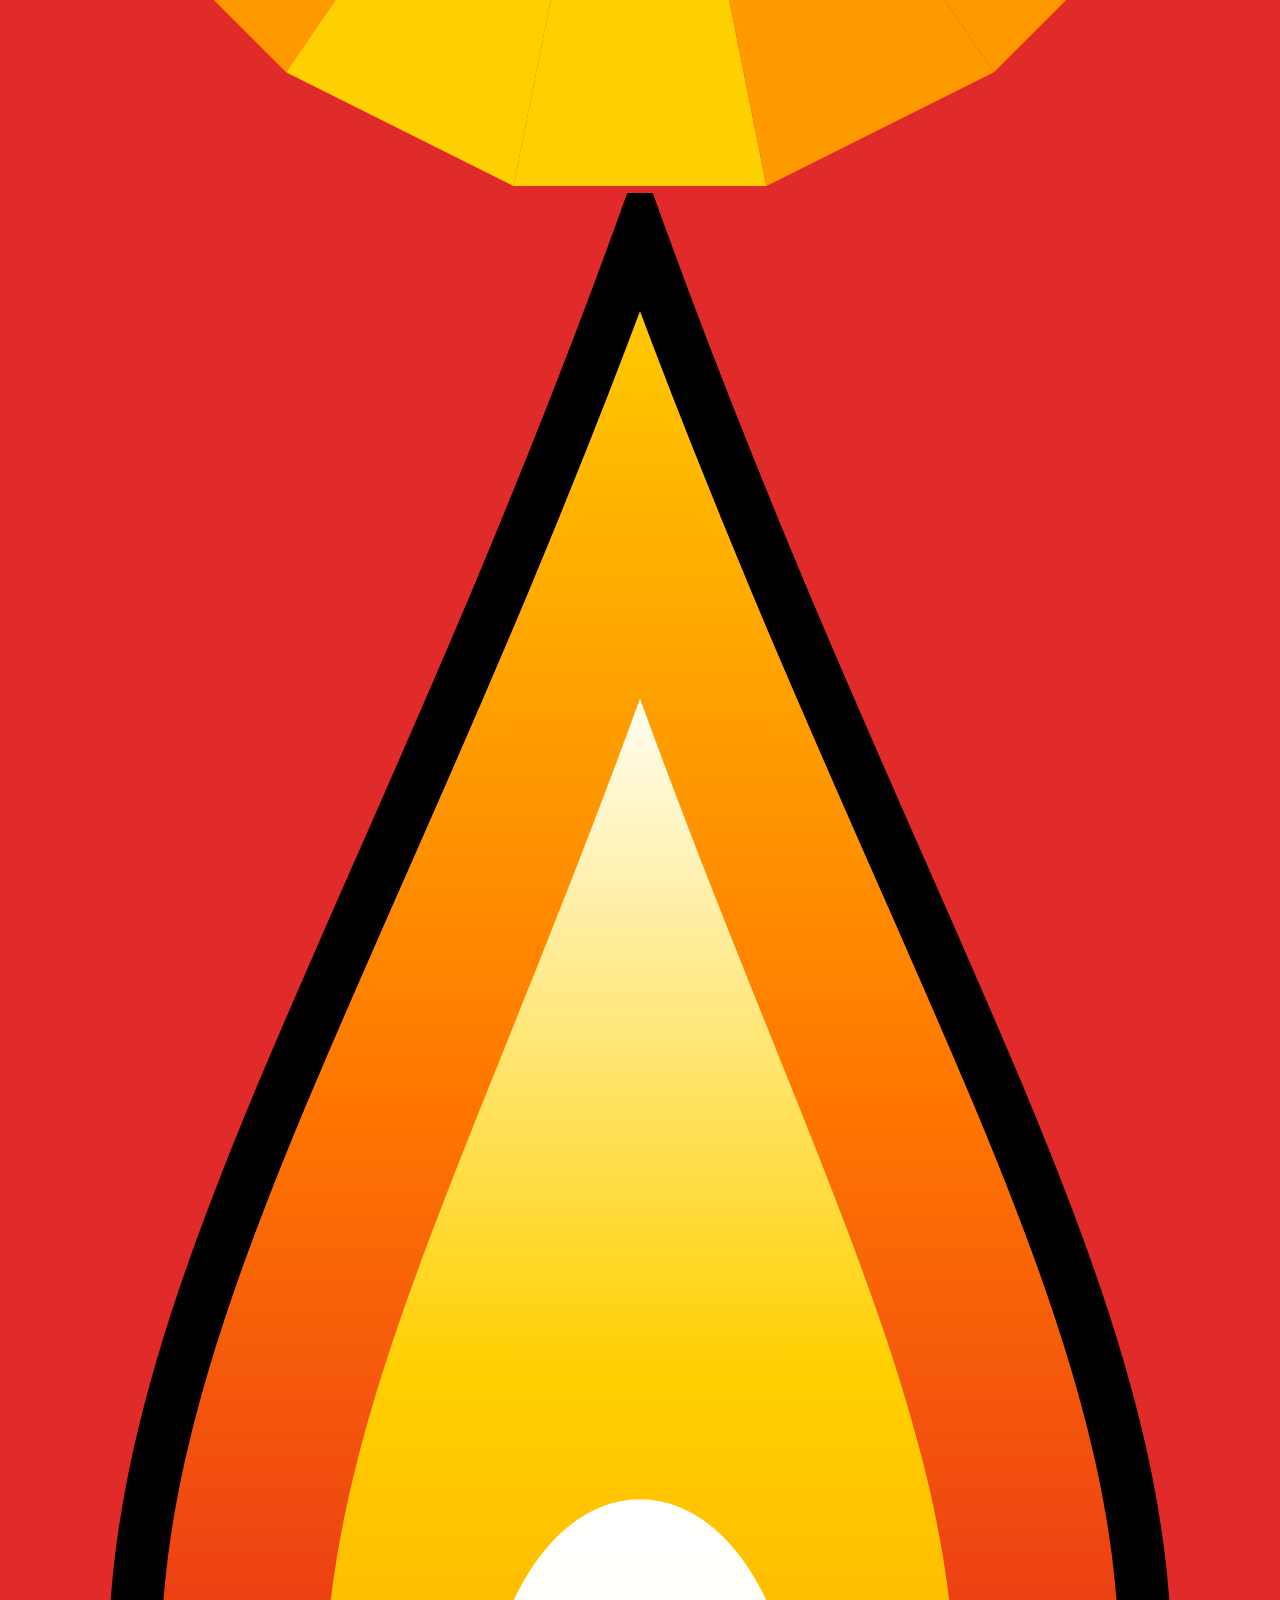
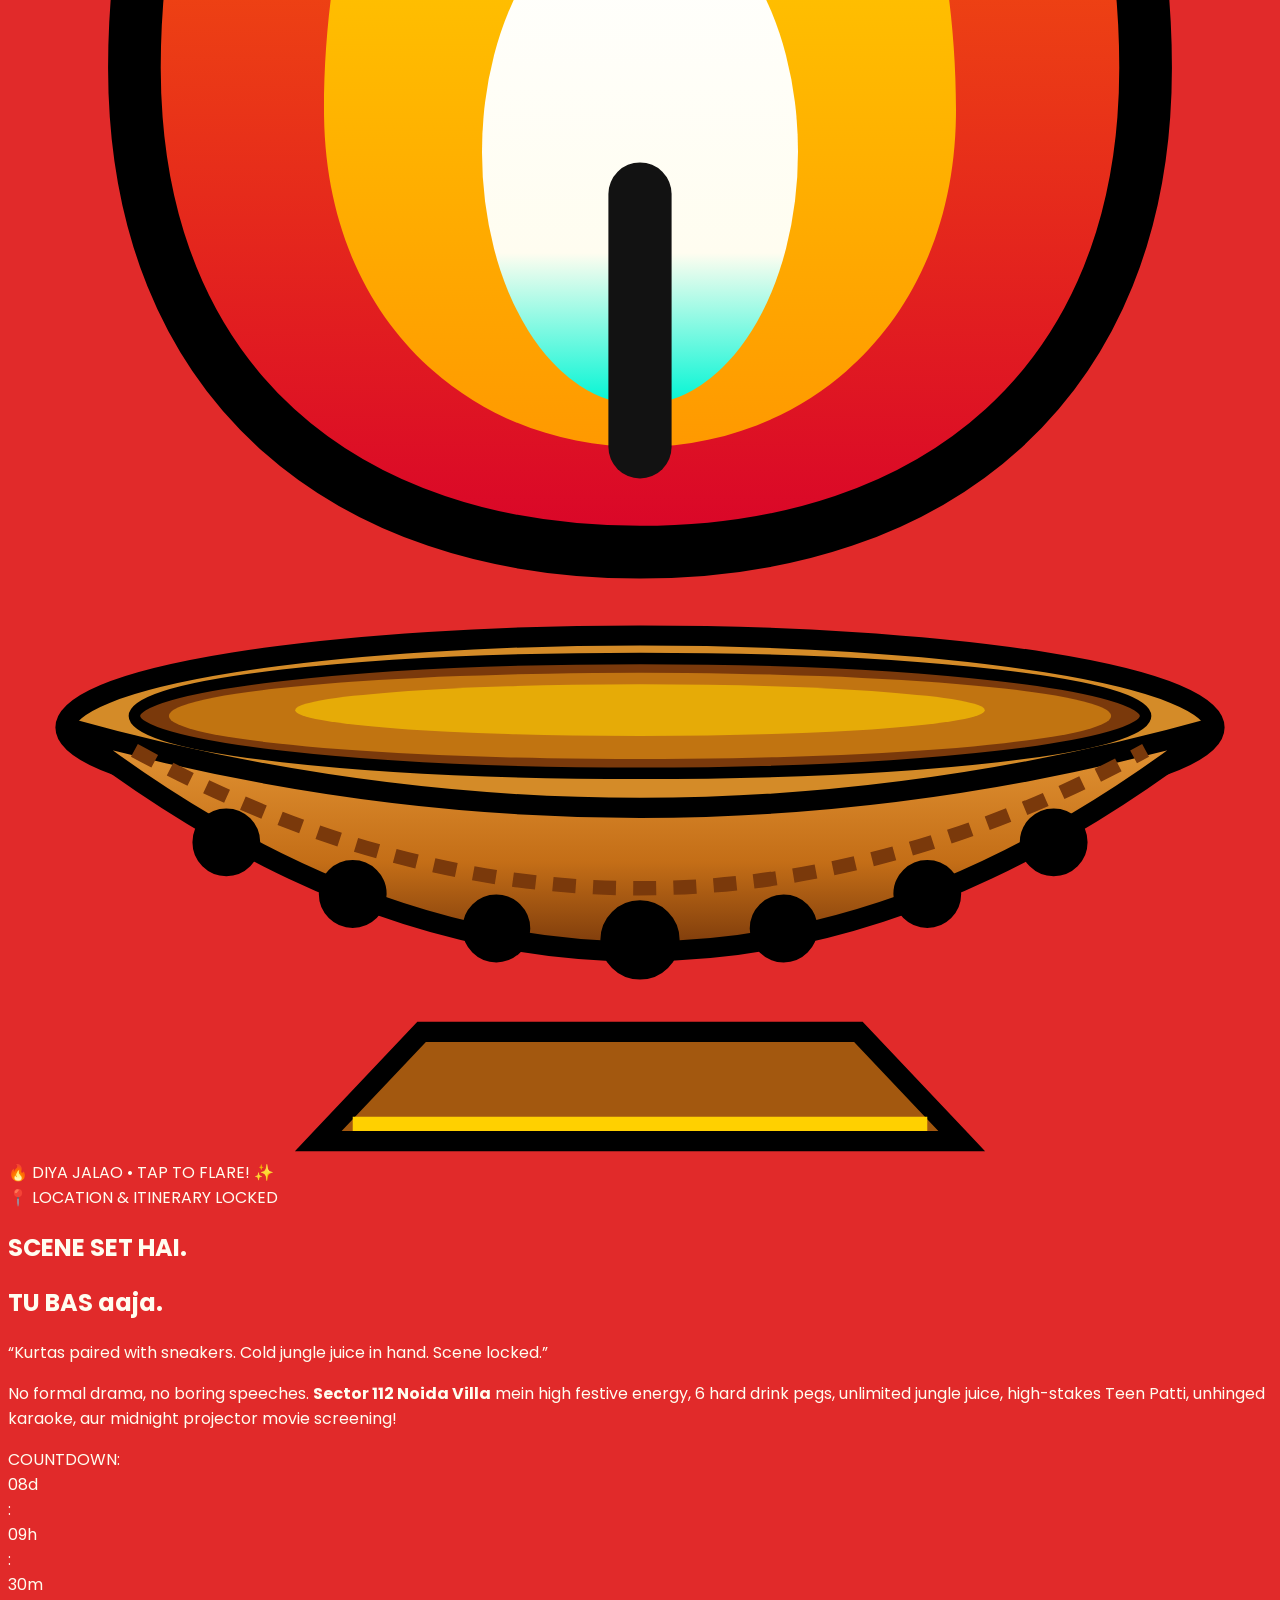
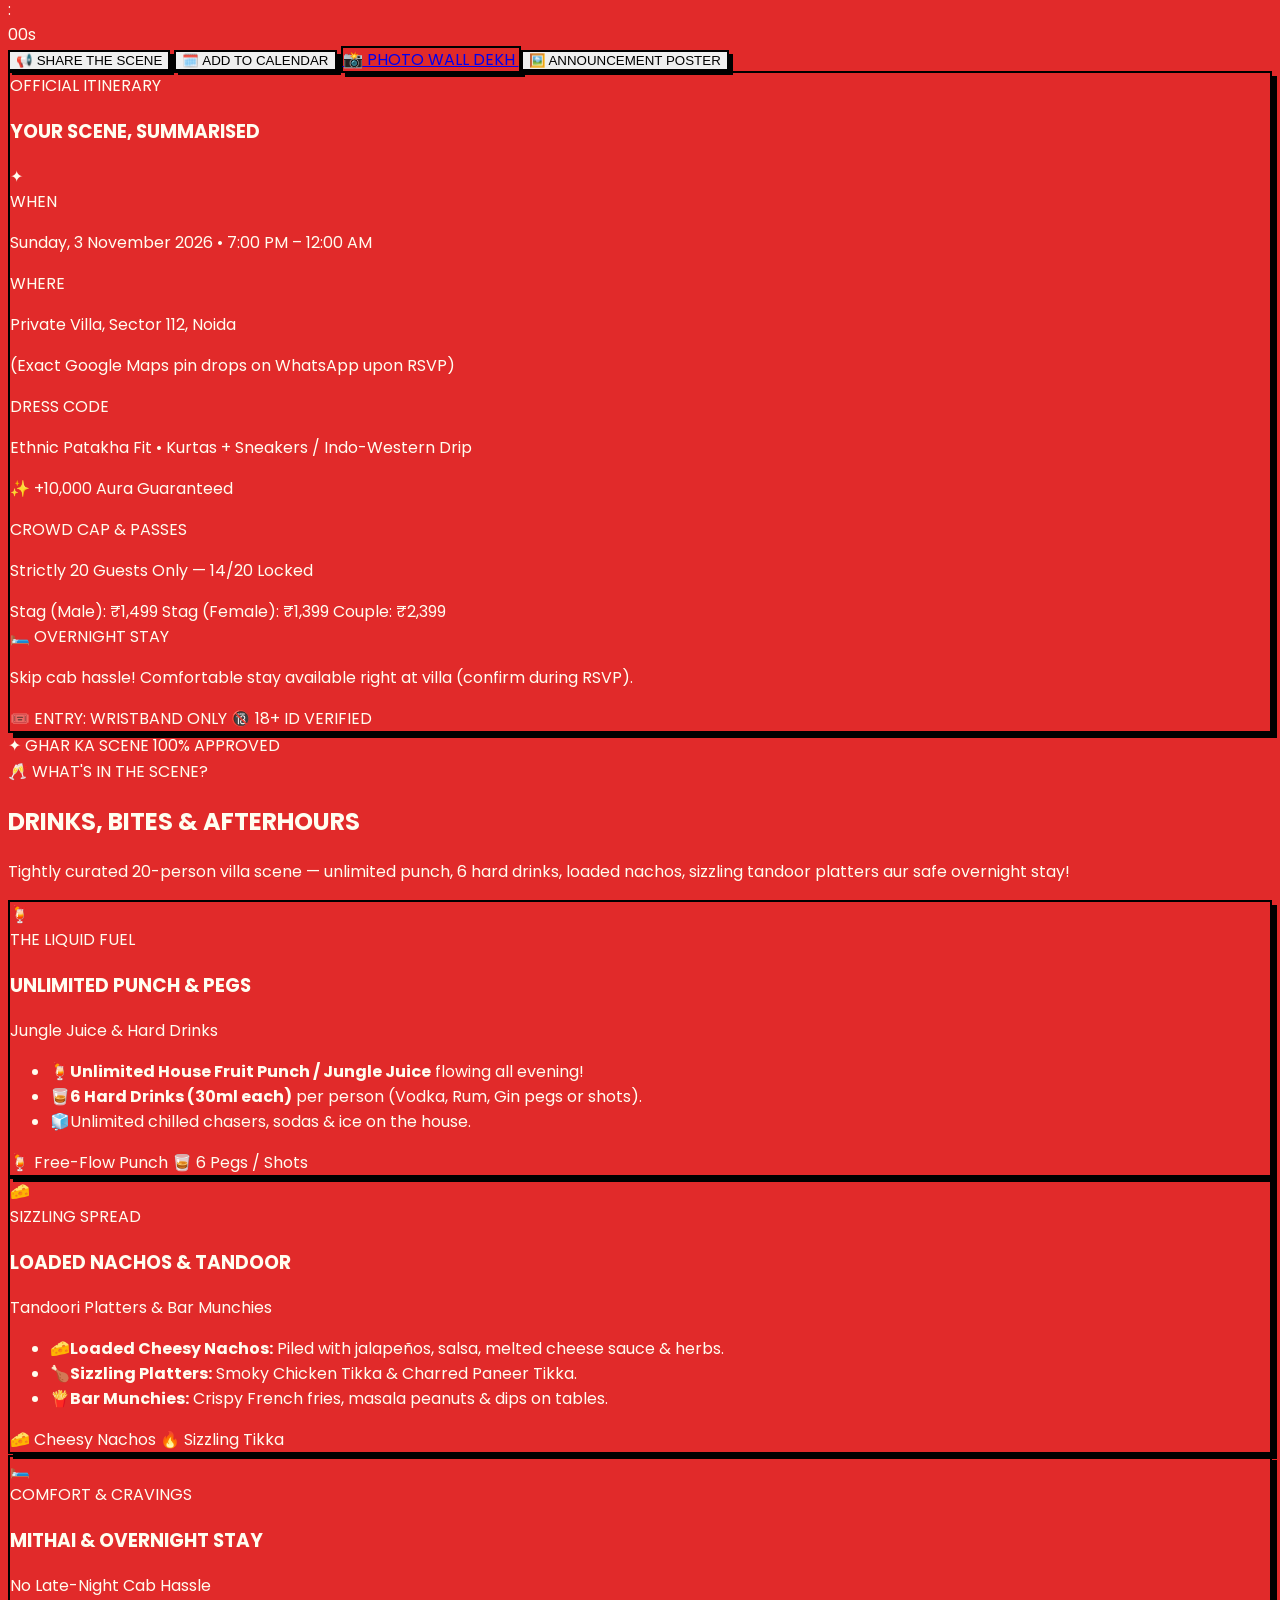
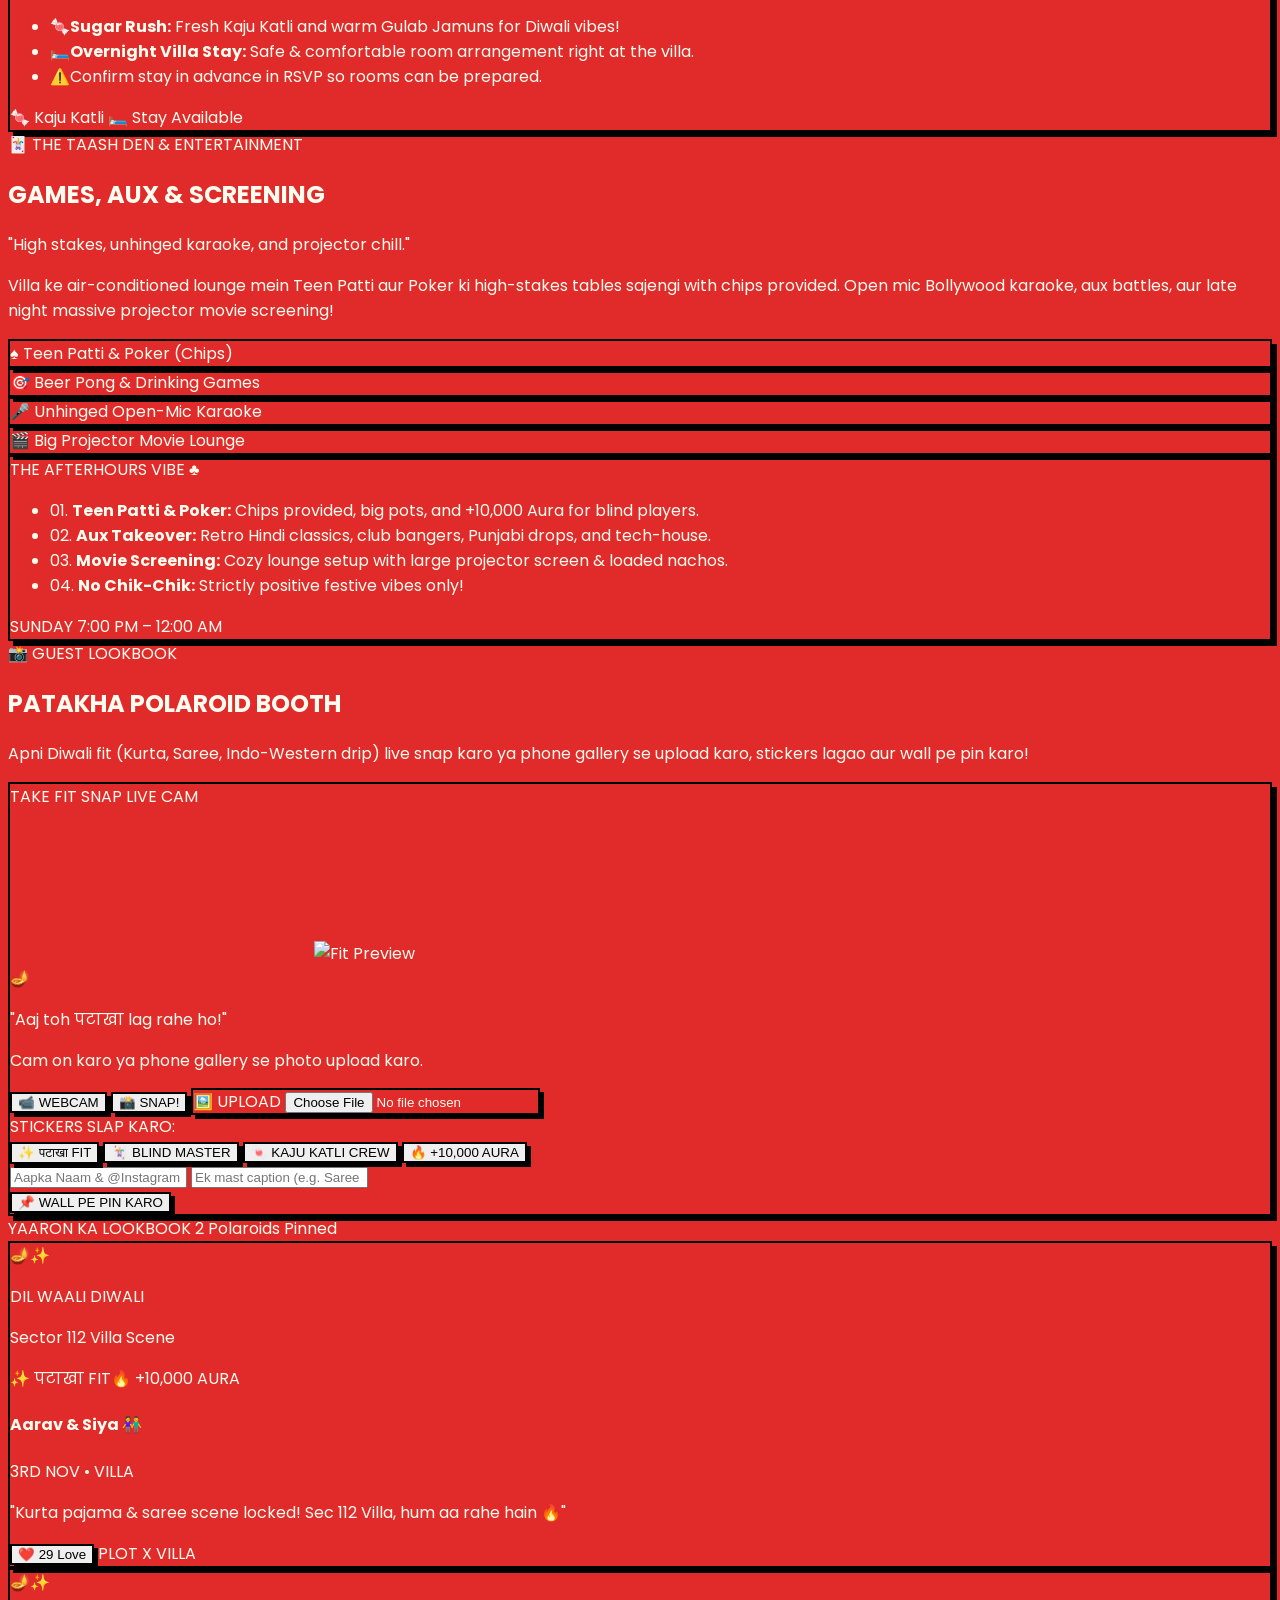
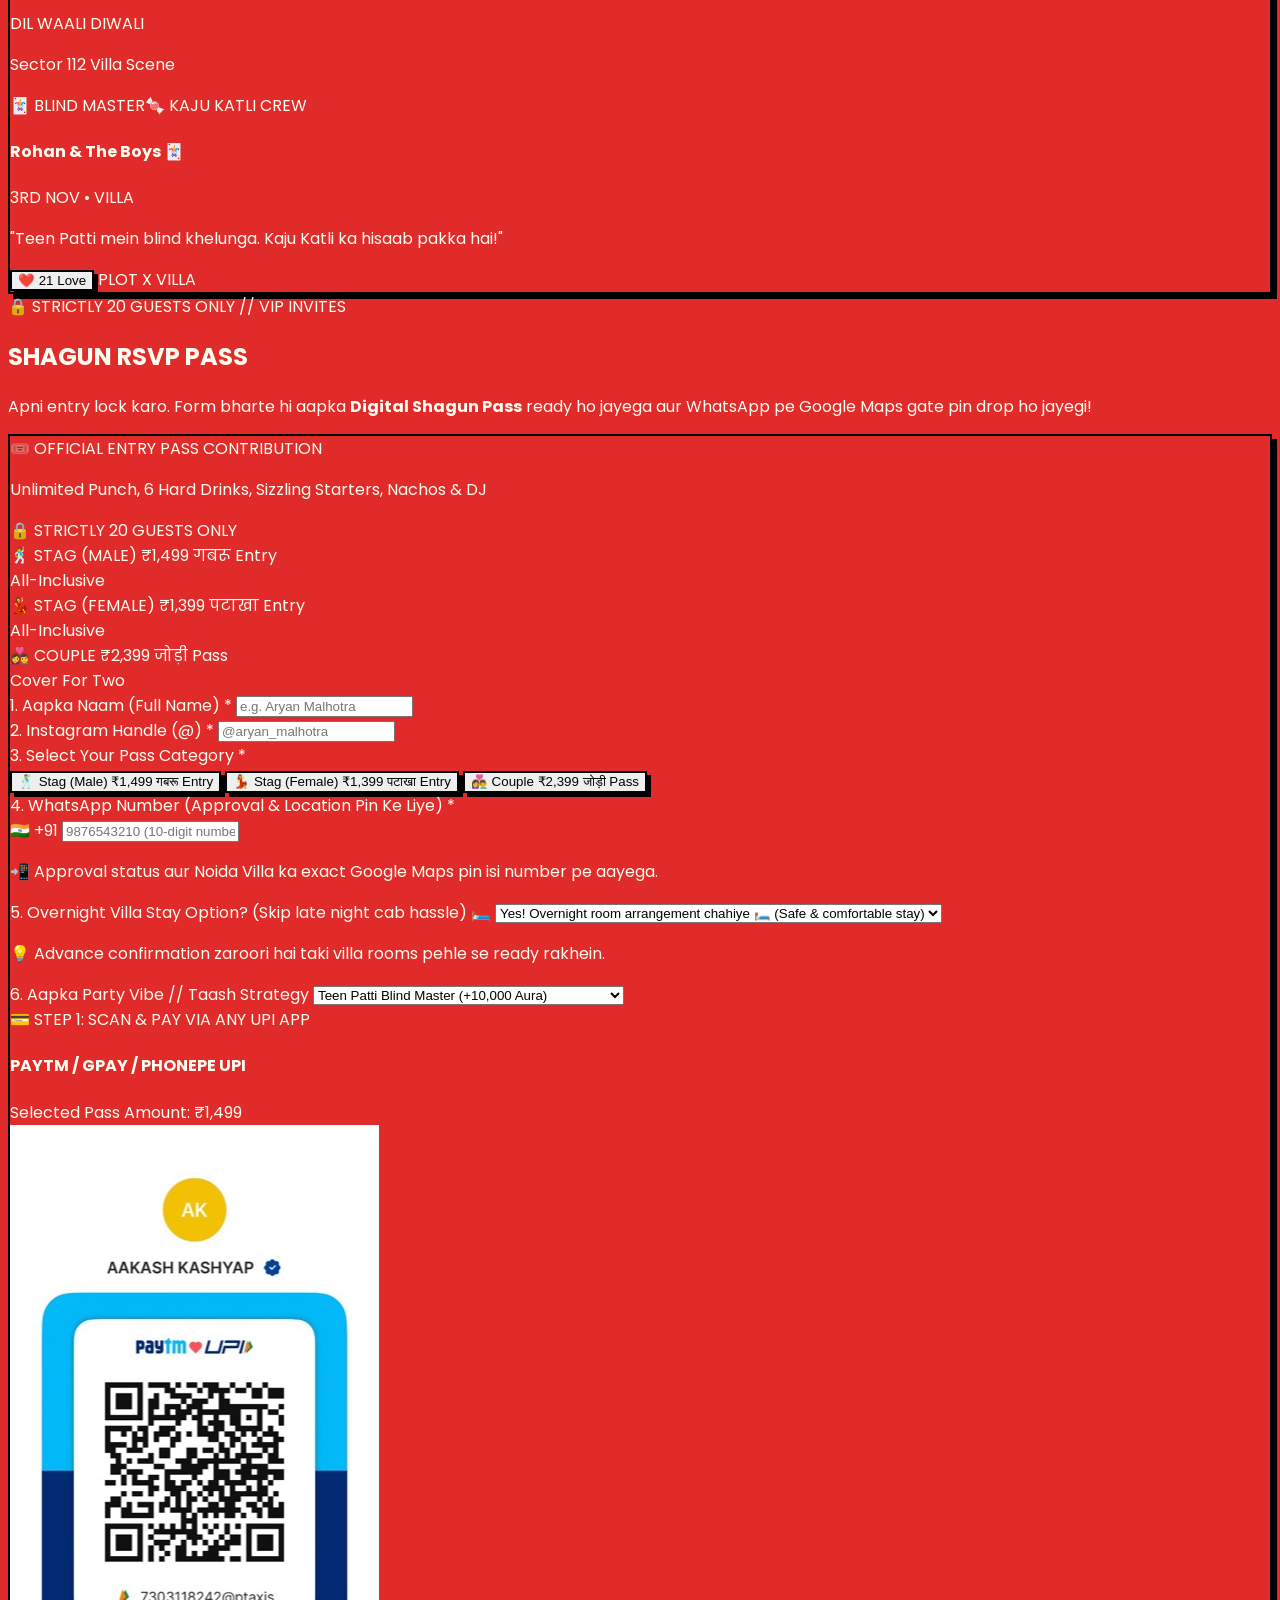
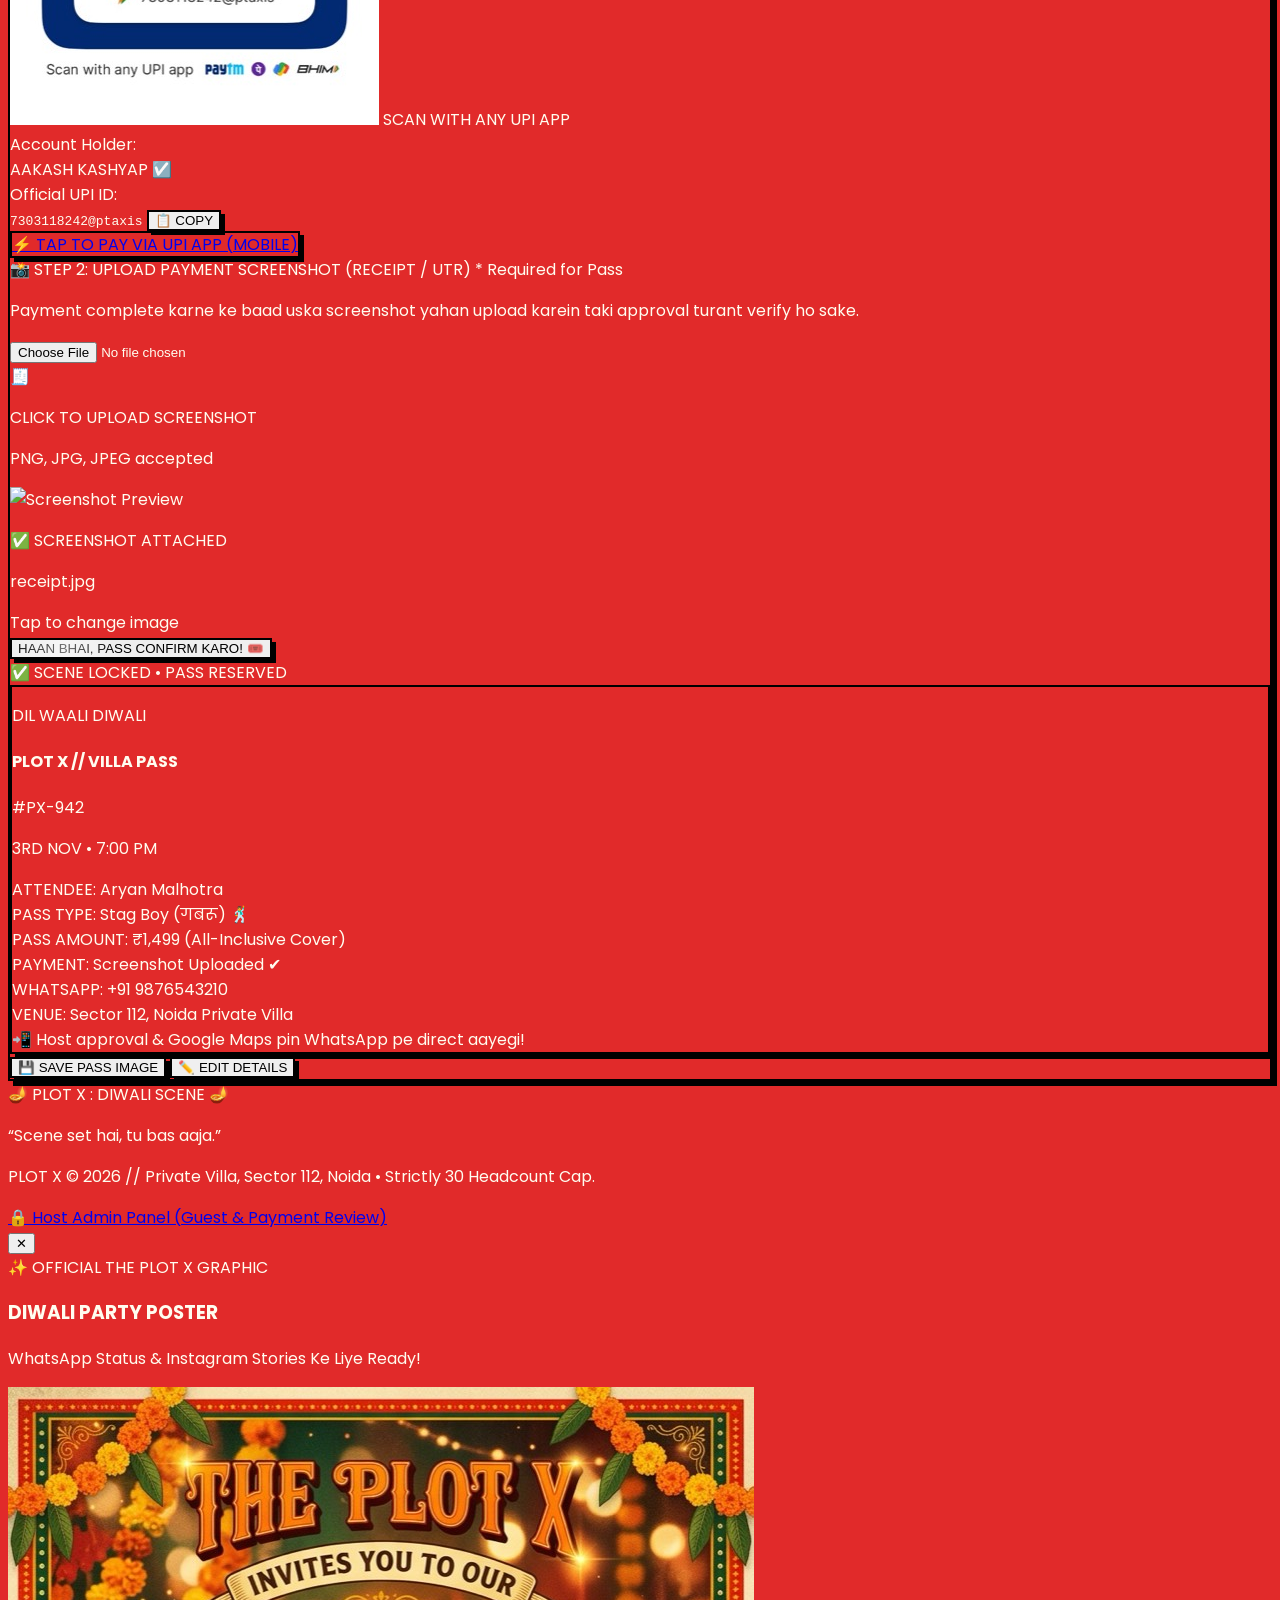
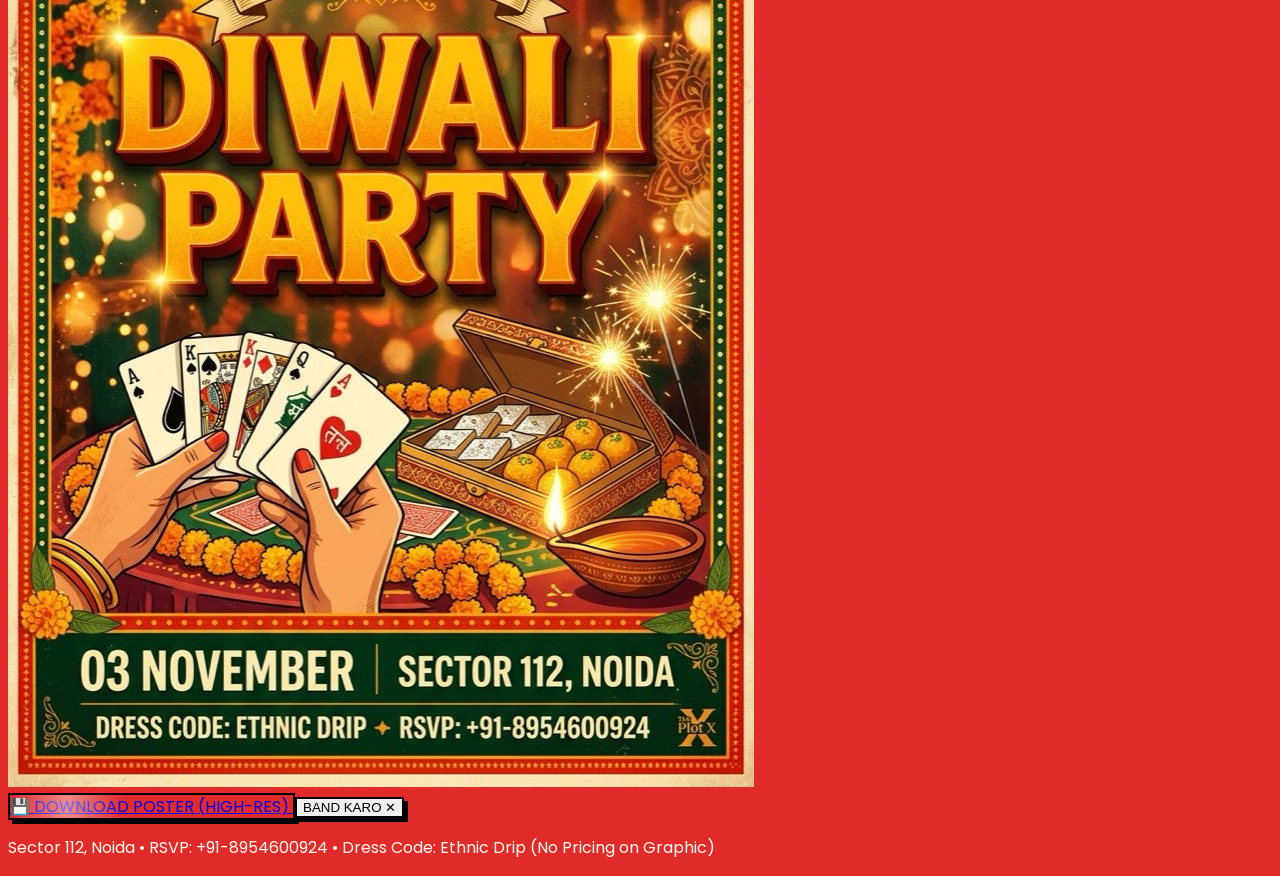
==== commit e9c14efb: "chore: update event date to Sunday, 3rd November 2026 across site, countdown, calendar, and admin" ====
--- a/index.html
+++ b/index.html
@@ -589,7 +589,7 @@
               <!-- 1. WHEN -->
               <div class="pb-3 border-b border-white/15">
                 <span class="text-[10px] font-black uppercase tracking-wider text-sunYellow block mb-1">WHEN</span>
-                <p class="font-bold text-sm text-softCream">Saturday, 2 November 2026 • 7:00 PM – 12:00 AM</p>
+                <p class="font-bold text-sm text-softCream">Sunday, 3 November 2026 • 7:00 PM – 12:00 AM</p>
               </div>
 
               <!-- 2. WHERE -->
@@ -813,7 +813,7 @@
 
           <div class="mt-6 pt-4 border-t-2 border-sunYellow/30 text-center">
             <span class="px-4 py-1.5 rounded-full bg-sunYellow text-pureBlack font-black text-xs border border-pureBlack uppercase">
-              SATURDAY 7:00 PM – 12:00 AM
+              SUNDAY 7:00 PM – 12:00 AM
             </span>
           </div>
 
@@ -1201,7 +1201,7 @@
               </div>
               <div class="text-right">
                 <span id="pass-code" class="px-2 py-0.5 rounded bg-sunYellow text-pureBlack font-mono font-black text-xs">#PX-942</span>
-                <p class="text-[9px] text-softCream/80 mt-0.5 font-bold">2ND NOV • 8:30 PM</p>
+                <p class="text-[9px] text-softCream/80 mt-0.5 font-bold">3RD NOV • 7:00 PM</p>
               </div>
             </div>
 
@@ -1450,9 +1450,9 @@
       revealObserver.observe(el);
     });
 
-    // --- 4. Countdown Clock Helper (Target: Saturday, 2 Nov 2026, 7:00 PM) ---
+    // --- 4. Countdown Clock Helper (Target: Sunday, 3 Nov 2026, 7:00 PM) ---
     function updateCountdown() {
-      const target = new Date('2026-11-02T19:00:00+05:30').getTime();
+      const target = new Date('2026-11-03T19:00:00+05:30').getTime();
       const now = new Date().getTime();
       const diff = target - now;
 
@@ -1487,7 +1487,7 @@
       const title = encodeURIComponent("PLOT X // Diwali Afterhours Villa Scene 🪔✨");
       const details = encodeURIComponent("PLOT X // Diwali Afterhours at Sector 112 Noida! Curated 20 guests only. Unlimited house fruit punch, 6 hard drinks, loaded nachos, tandoori starters, high-stakes Teen Patti, karaoke & projector screening.");
       const location = encodeURIComponent("Sector 112, Noida Private Villa");
-      const url = `https://calendar.google.com/calendar/render?action=TEMPLATE&text=${title}&dates=20261102T133000Z/20261102T183000Z&details=${details}&location=${location}`;
+      const url = `https://calendar.google.com/calendar/render?action=TEMPLATE&text=${title}&dates=20261103T133000Z/20261103T183000Z&details=${details}&location=${location}`;
       window.open(url, '_blank');
     }
 
@@ -1725,7 +1725,7 @@
 
       ctx.fillStyle = '#FFD000';
       ctx.font = 'bold 18px sans-serif';
-      ctx.fillText('Saturday, 2 November 2026 • 7:00 PM – 12:00 AM', 80, 920);
+      ctx.fillText('Sunday, 3 November 2026 • 7:00 PM – 12:00 AM', 80, 920);
 
       const link = document.createElement('a');
       link.download = `PlotX_Diwali_Pass_${guestName.replace(/\s+/g, '_')}.png`;
@@ -1870,7 +1870,7 @@
           <div>
             <div class="flex items-center justify-between">
               <h4 class="font-black text-sm text-pureBlack">${item.name}</h4>
-              <span class="text-[10px] text-festiveRed font-black">2ND NOV • VILLA</span>
+              <span class="text-[10px] text-festiveRed font-black">3RD NOV • VILLA</span>
             </div>
             <p class="font-body text-xs text-pureBlack/80 mt-0.5">"${item.caption}"</p>
           </div>
@@ -1903,14 +1903,34 @@
         return;
       }
 
-      guestPolaroids.unshift({
+      const newPolaroid = {
         id: Date.now(),
         name: nameVal,
         caption: captionVal,
         stickers: chosenStickers.length ? [...chosenStickers] : ["✨ पटाखा FIT"],
         likes: 1,
         image: currentImgData
-      });
+      };
+
+      guestPolaroids.unshift(newPolaroid);
+
+      // Save to Supabase Cloud if connected
+      if (supabaseClient) {
+        supabaseClient
+          .from('polaroids')
+          .insert([
+            {
+              name: nameVal,
+              caption: captionVal,
+              stickers: newPolaroid.stickers,
+              likes: 1,
+              image: currentImgData
+            }
+          ])
+          .then(({ error }) => {
+            if (!error) console.log('Polaroid synced to cloud!');
+          });
+      }
 
       renderPolaroidWall();
       triggerPartyConfetti();
@@ -1939,6 +1959,22 @@
       document.getElementById('poster-modal').classList.add('hidden');
     };
 
+    async function loadCloudPolaroids() {
+      if (!supabaseClient) return;
+      try {
+        const { data, error } = await supabaseClient
+          .from('polaroids')
+          .select('*')
+          .order('created_at', { ascending: false })
+          .limit(12);
+        if (!error && Array.isArray(data) && data.length > 0) {
+          guestPolaroids = [...data, ...guestPolaroids];
+          renderPolaroidWall();
+        }
+      } catch (err) {}
+    }
+    loadCloudPolaroids();
+
     renderPolaroidWall();
   </script>
 
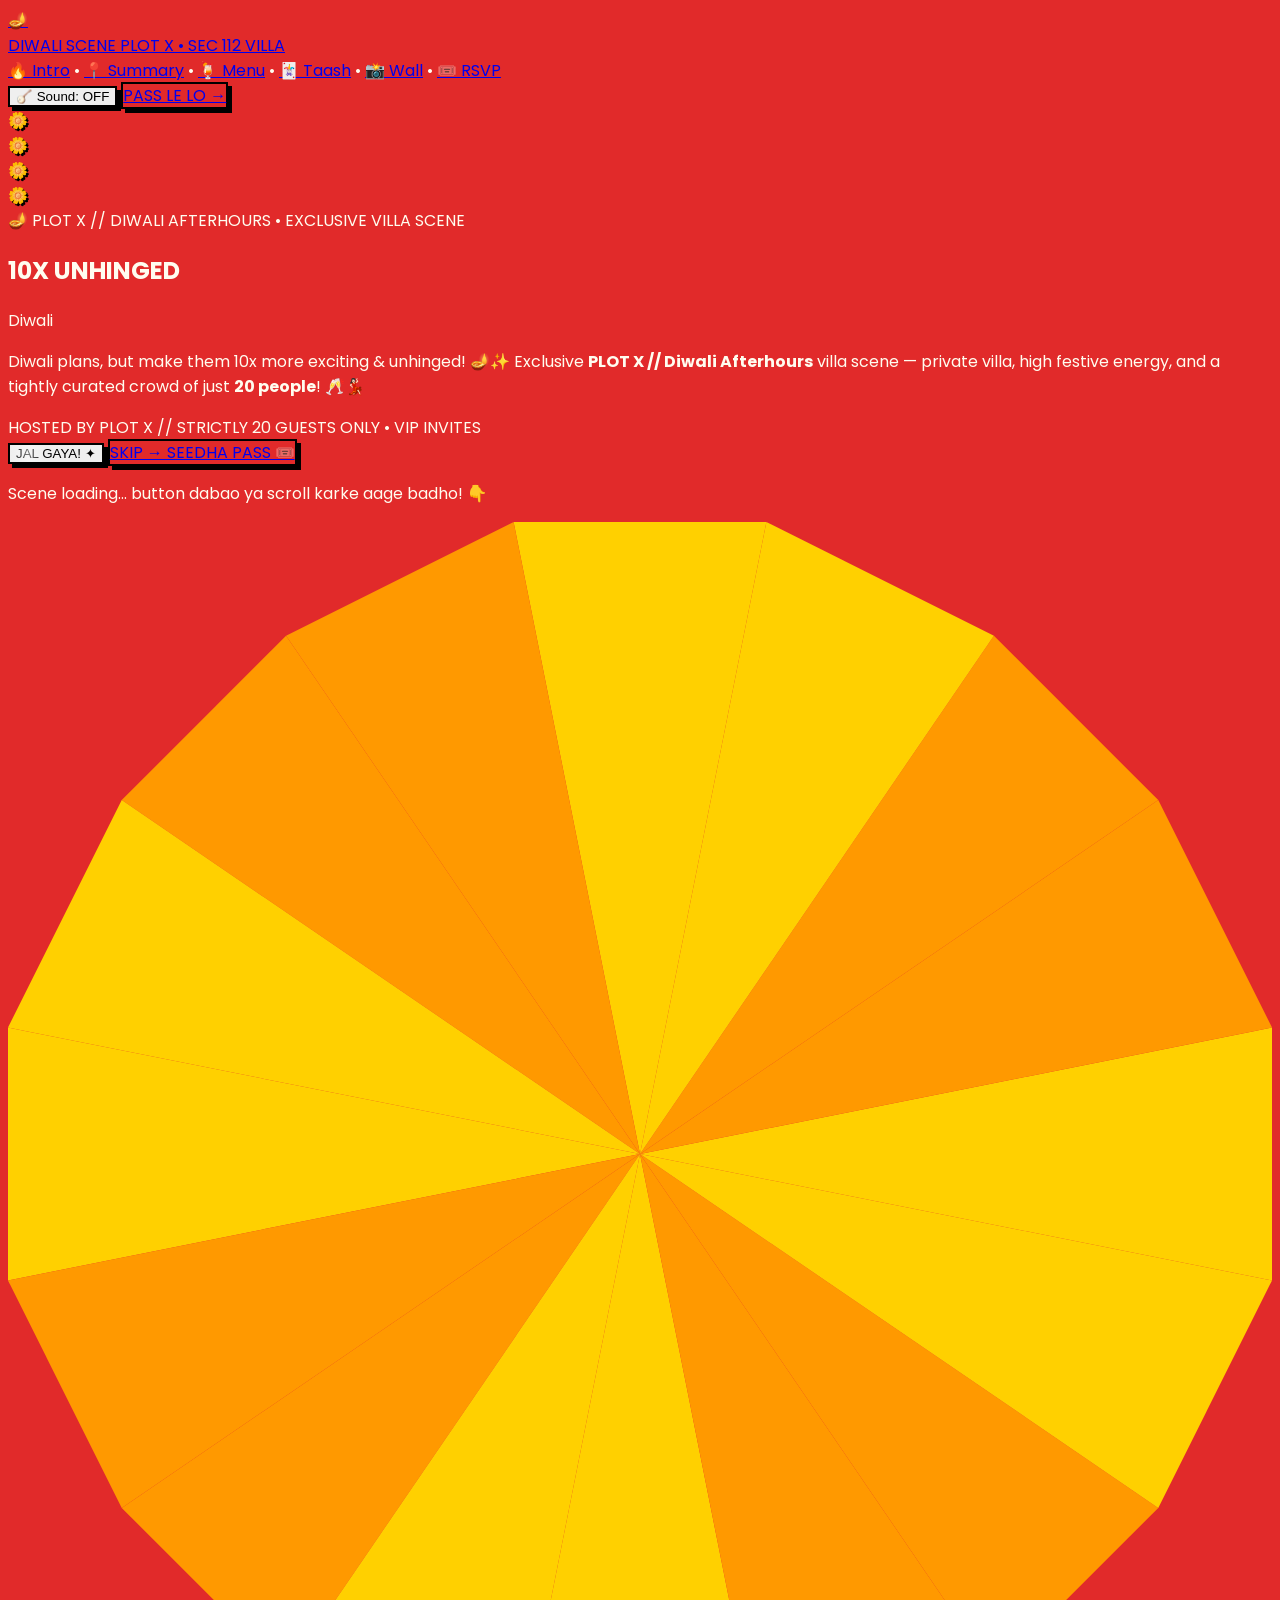
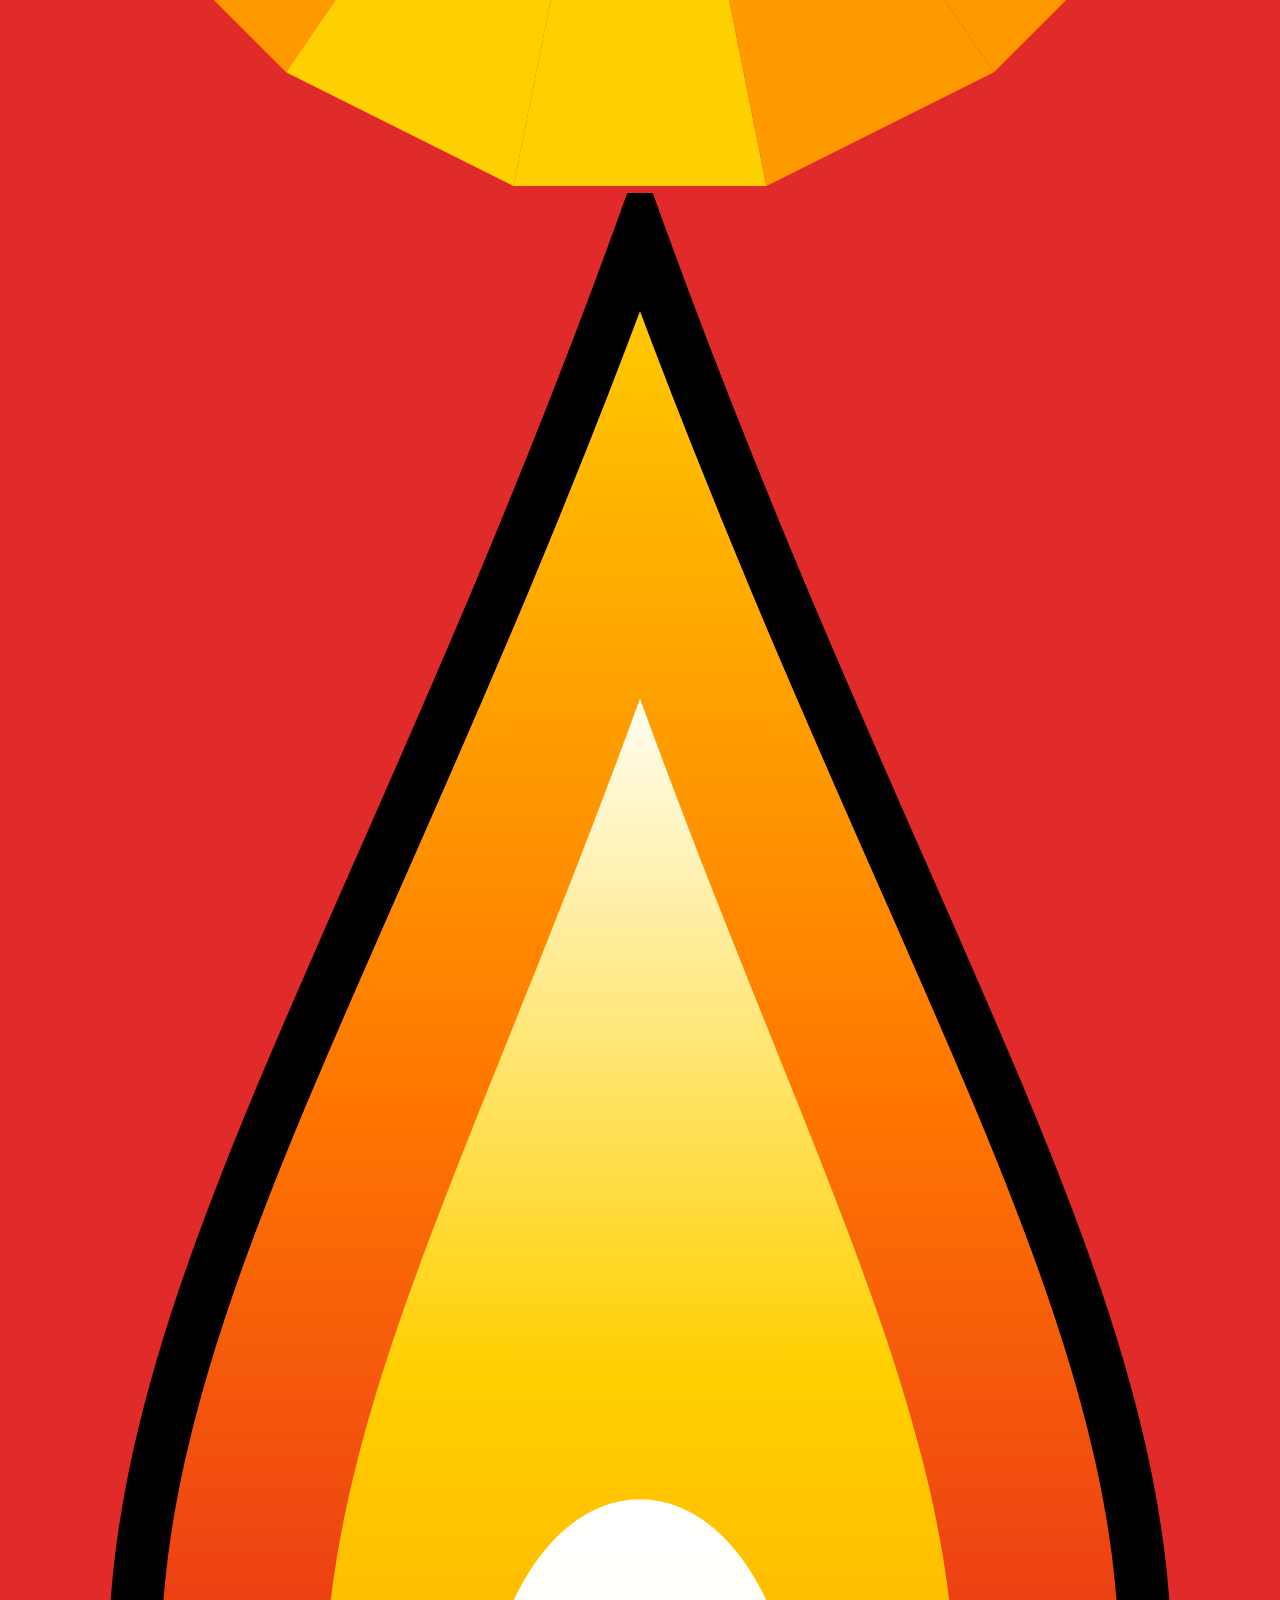
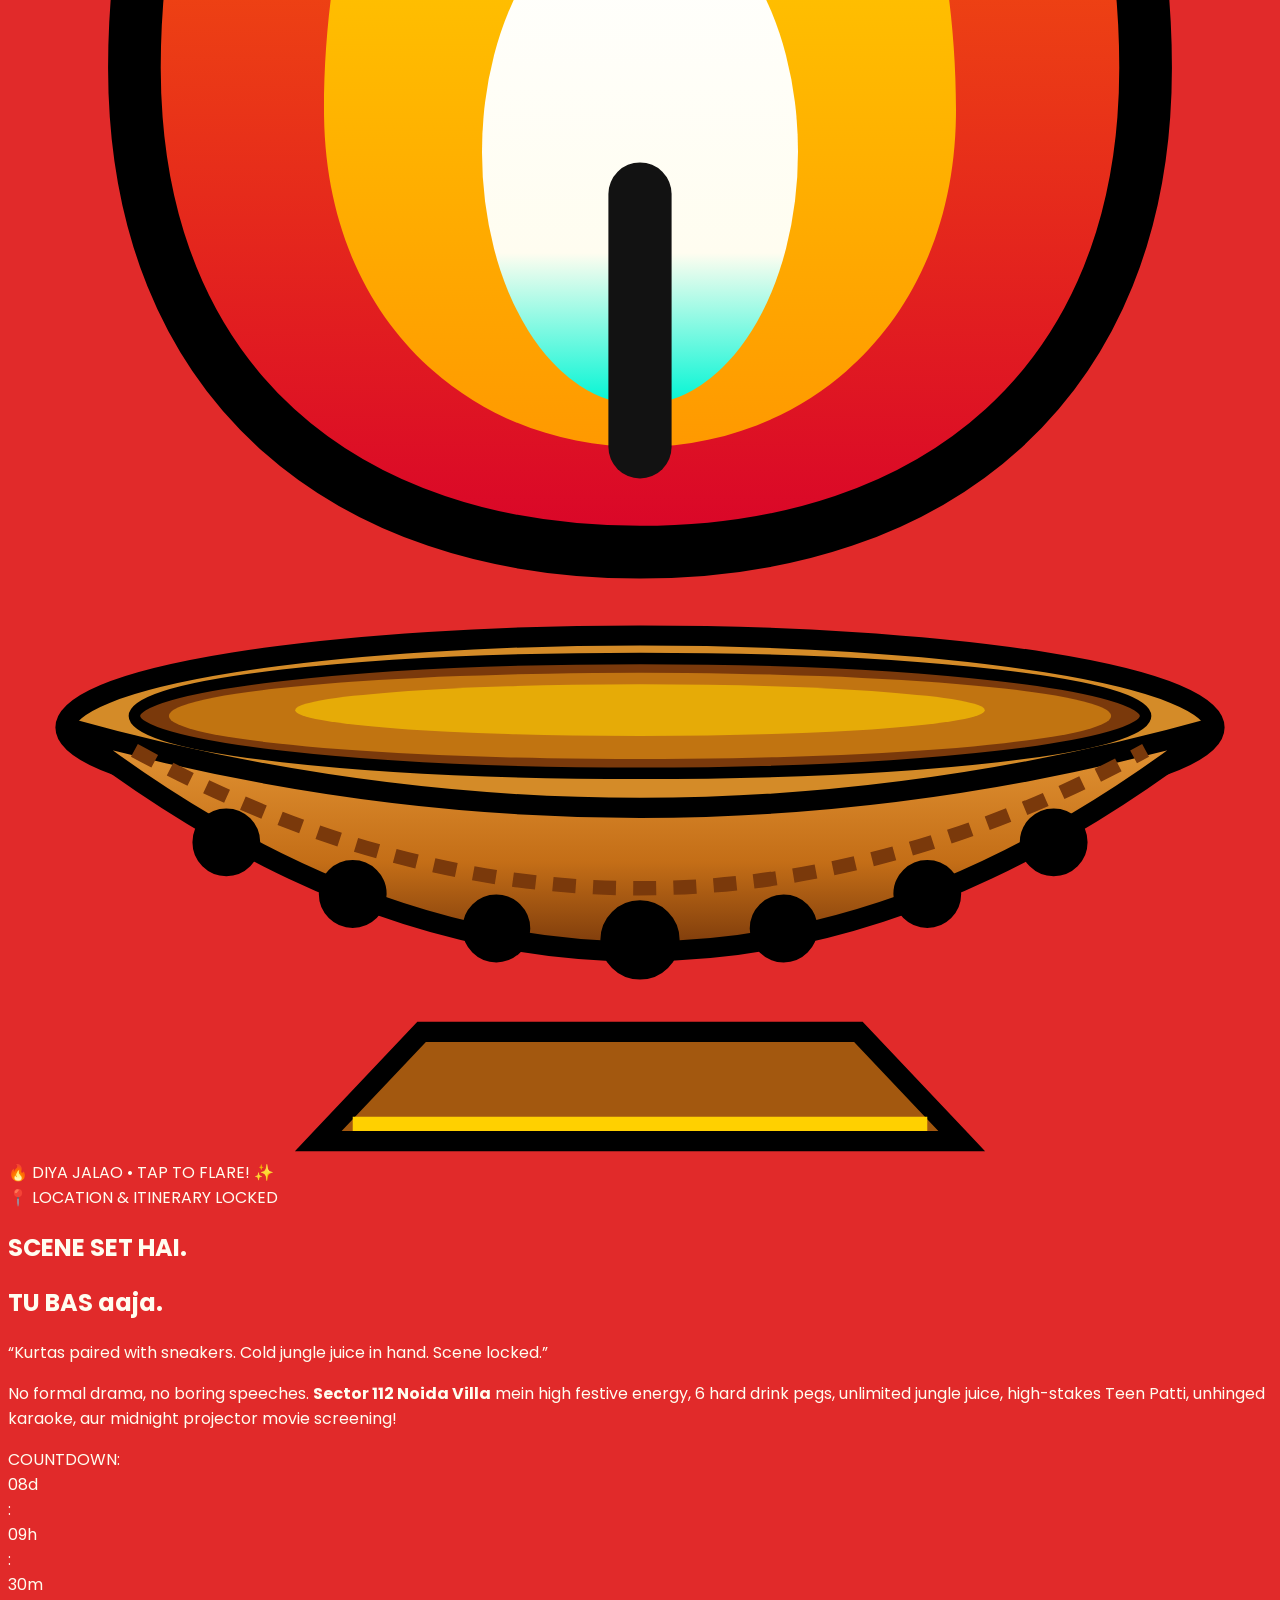
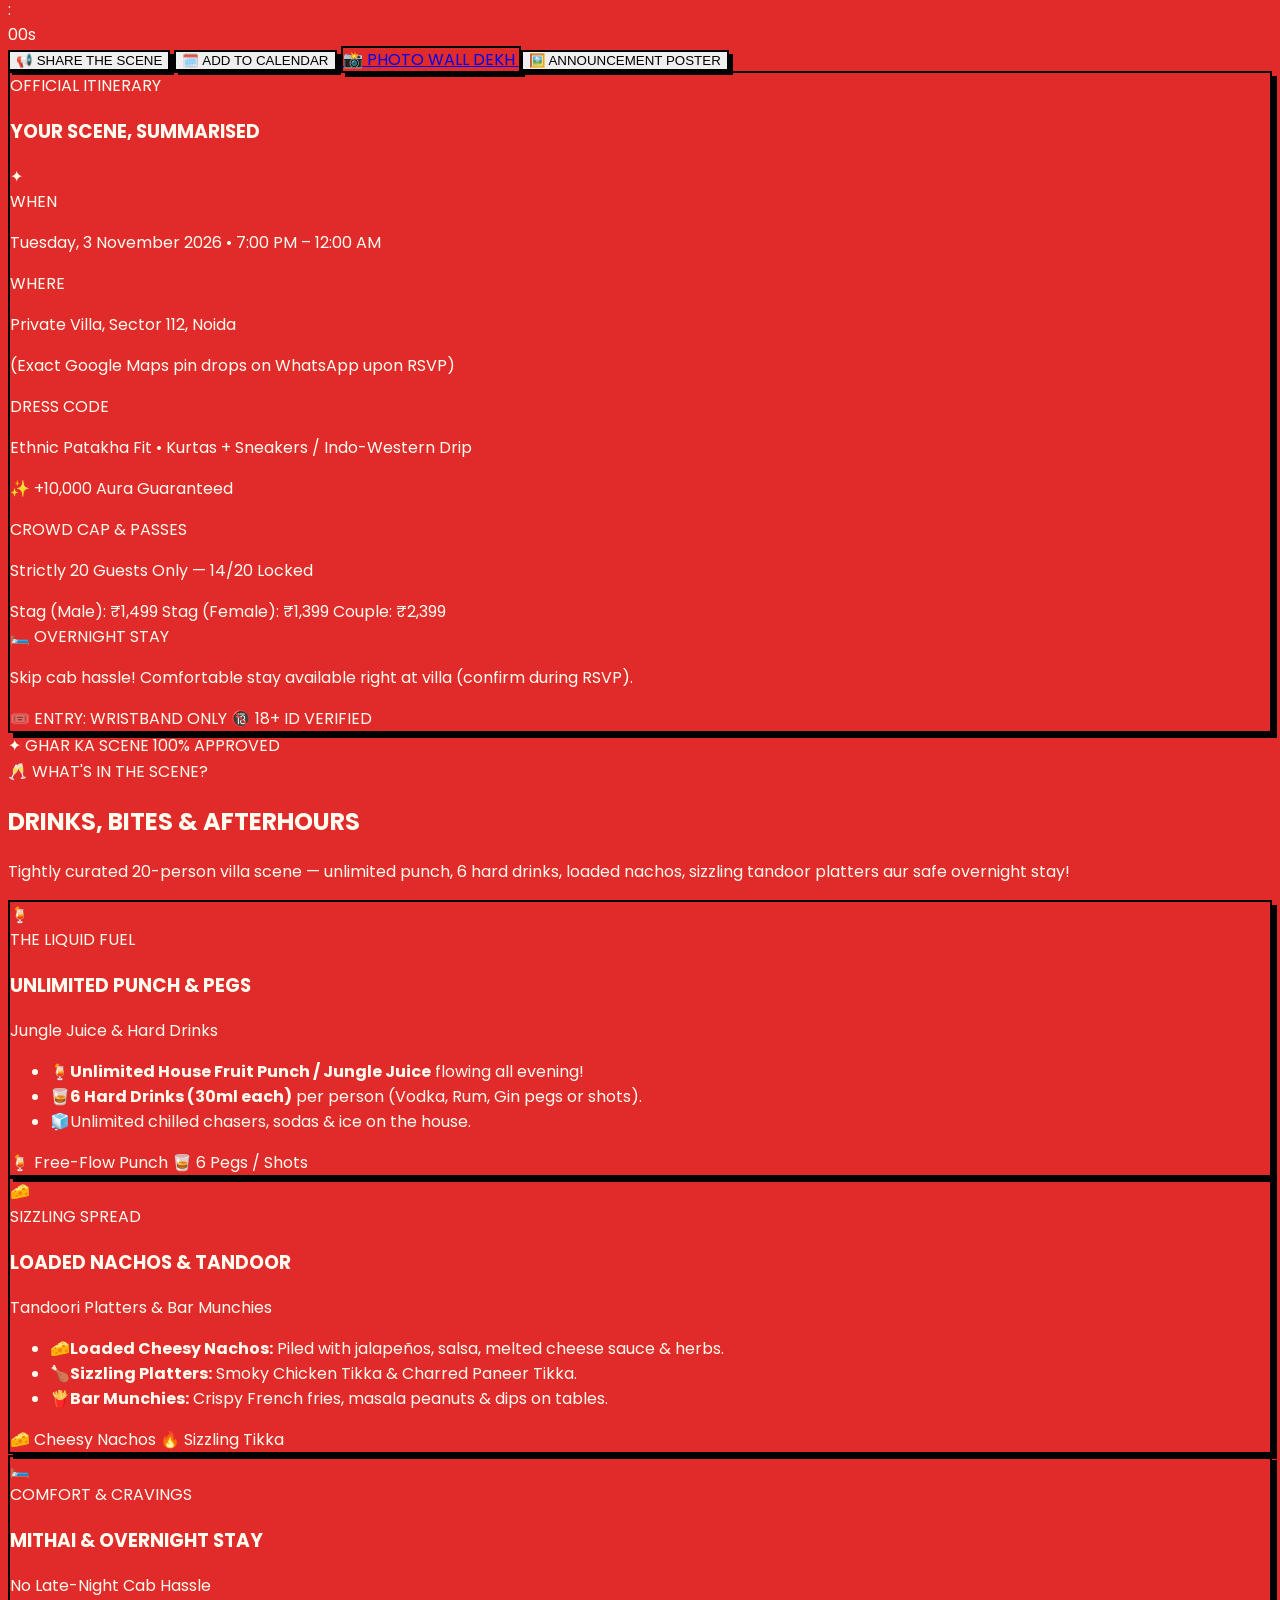
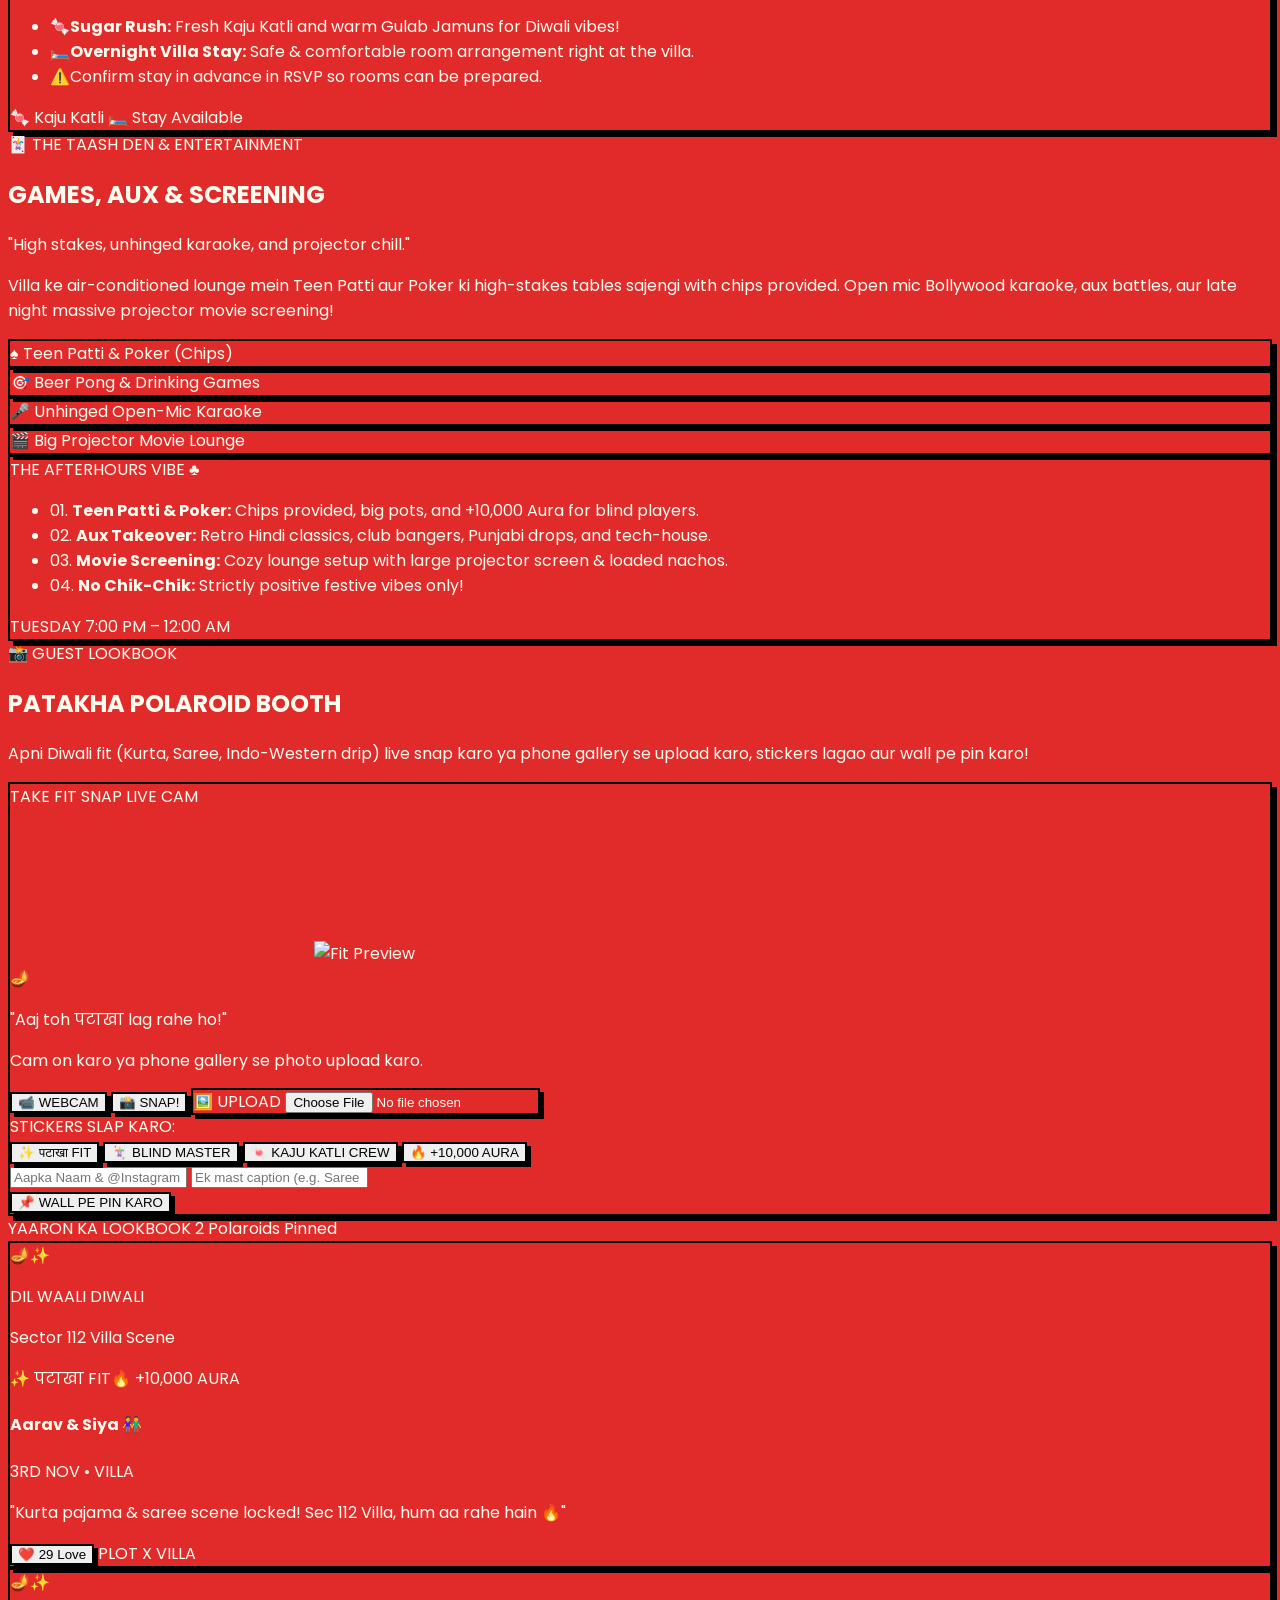
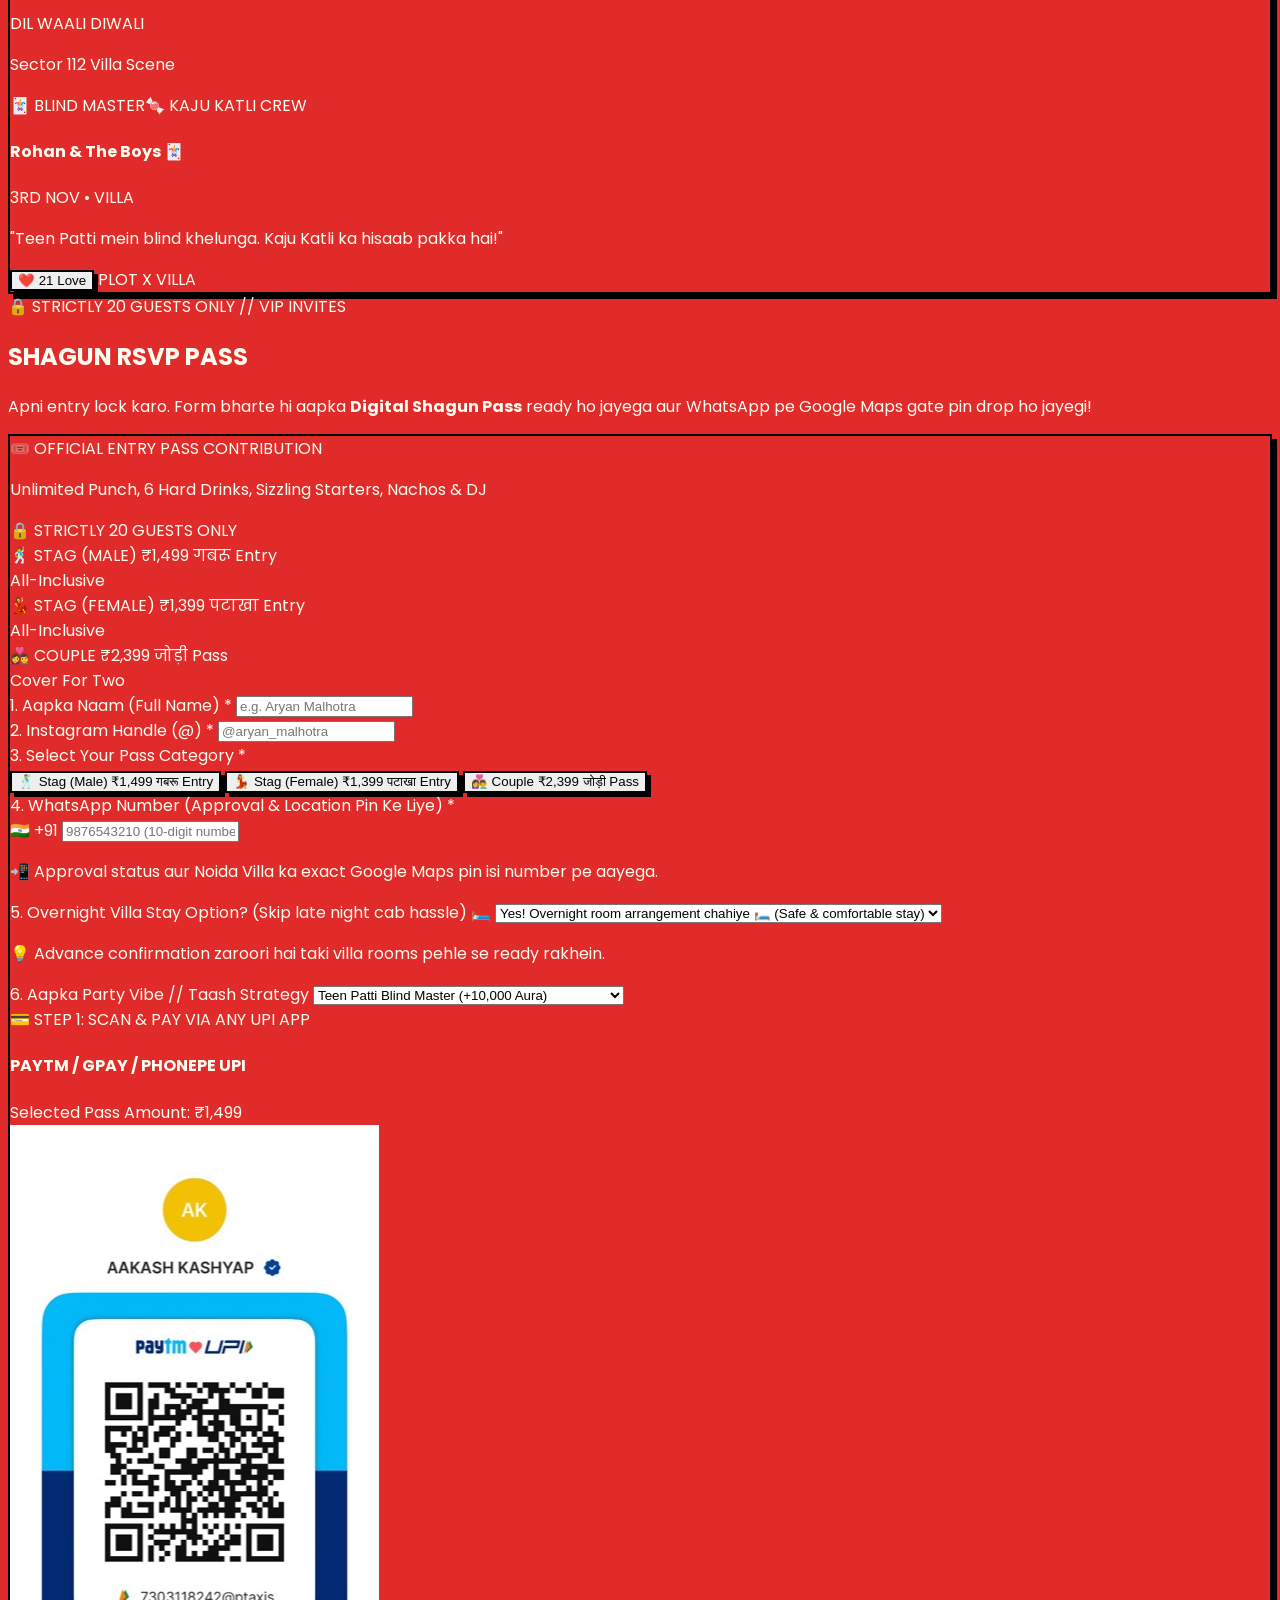
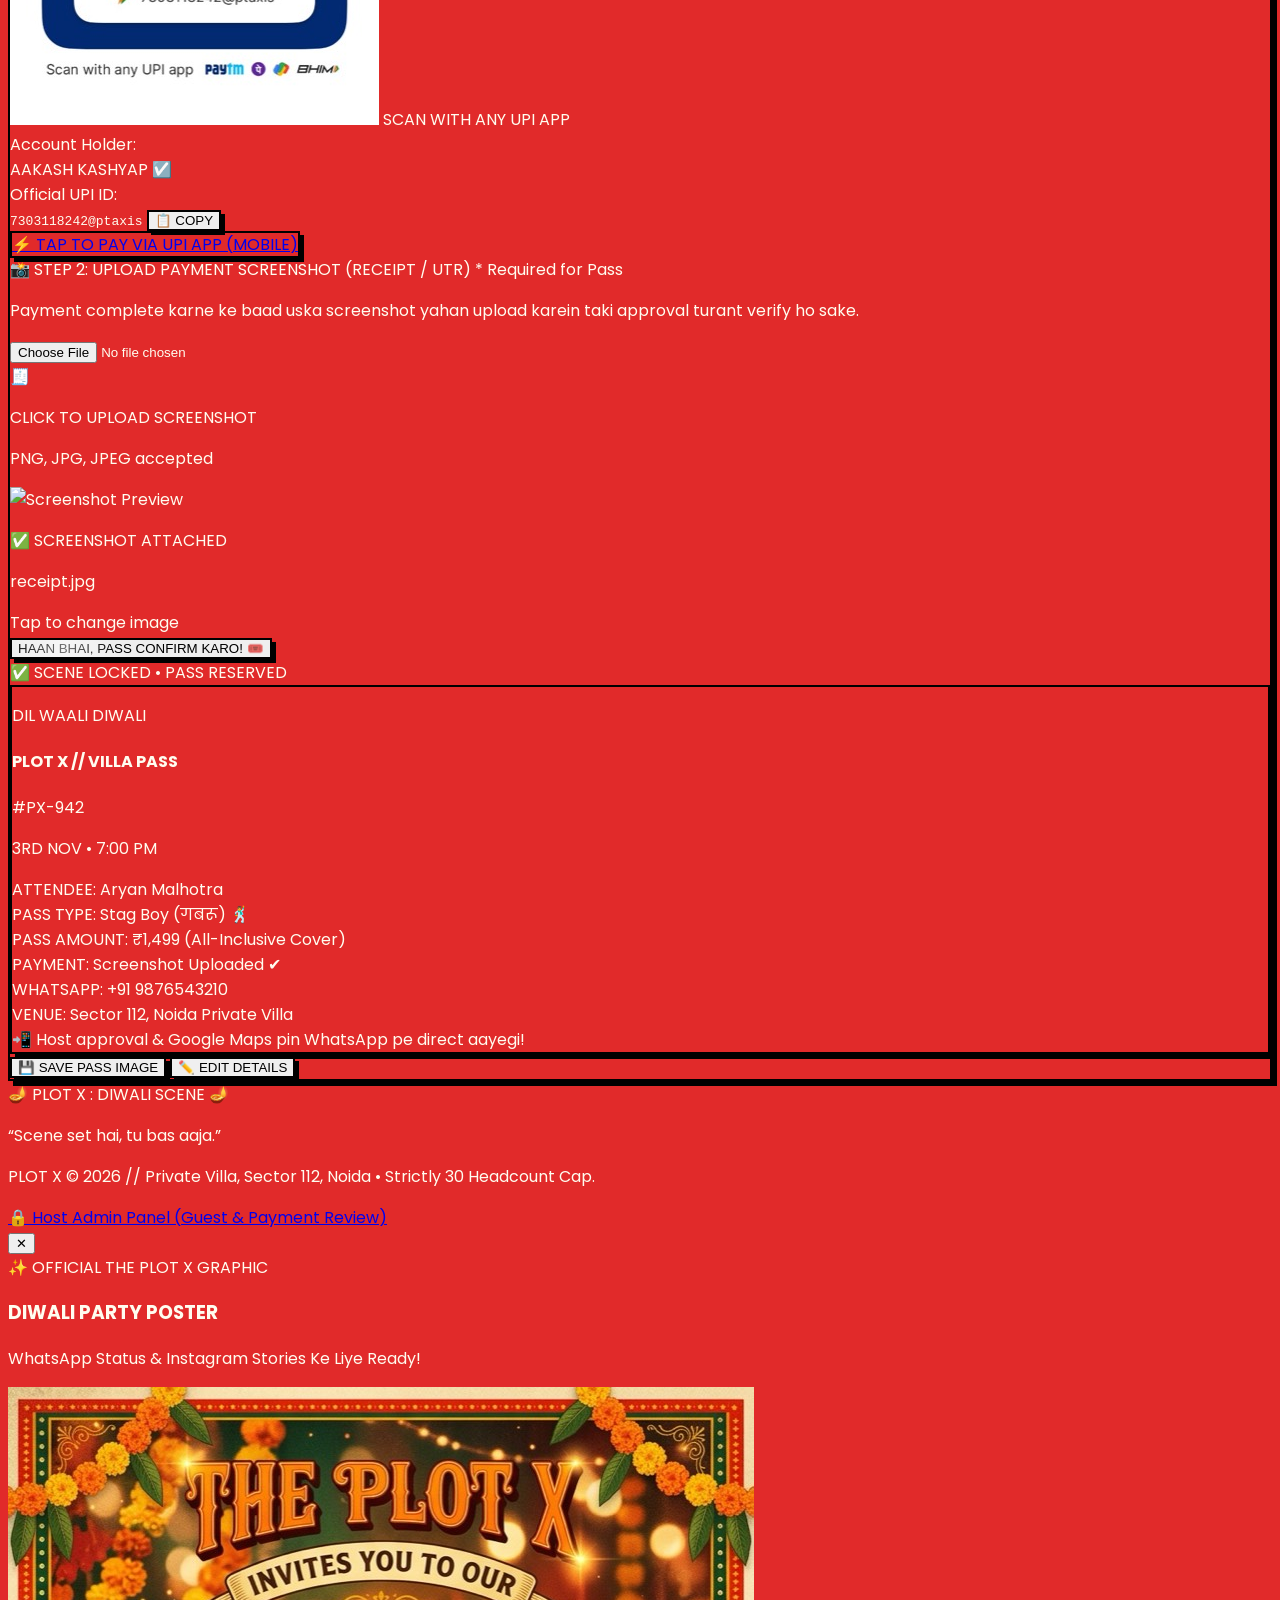
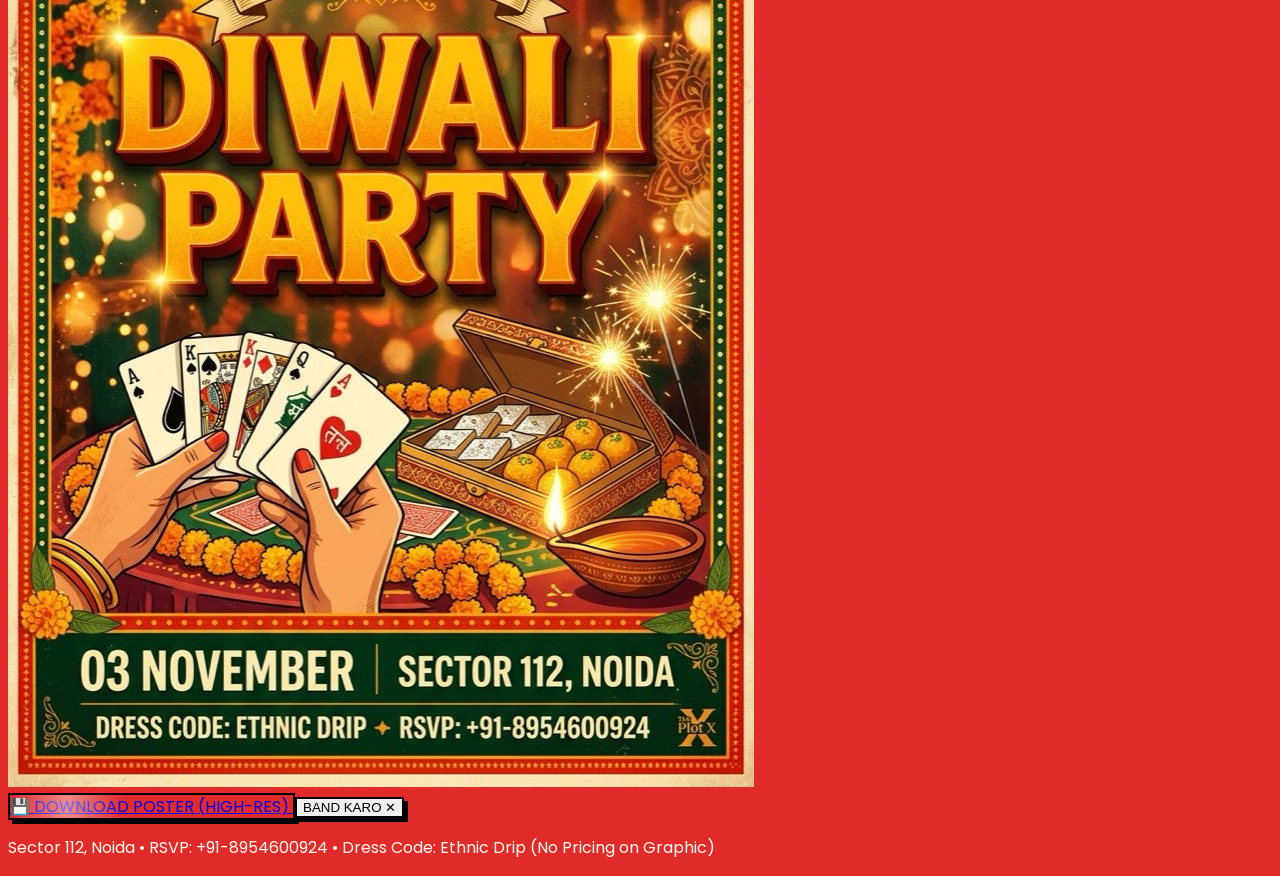
==== commit 295ac0c4: "fix: update day to Tuesday, 3rd November 2026 across site, pass canvas, and admin messages" ====
--- a/index.html
+++ b/index.html
@@ -589,7 +589,7 @@
               <!-- 1. WHEN -->
               <div class="pb-3 border-b border-white/15">
                 <span class="text-[10px] font-black uppercase tracking-wider text-sunYellow block mb-1">WHEN</span>
-                <p class="font-bold text-sm text-softCream">Sunday, 3 November 2026 • 7:00 PM – 12:00 AM</p>
+                <p class="font-bold text-sm text-softCream">Tuesday, 3 November 2026 • 7:00 PM – 12:00 AM</p>
               </div>
 
               <!-- 2. WHERE -->
@@ -813,7 +813,7 @@
 
           <div class="mt-6 pt-4 border-t-2 border-sunYellow/30 text-center">
             <span class="px-4 py-1.5 rounded-full bg-sunYellow text-pureBlack font-black text-xs border border-pureBlack uppercase">
-              SUNDAY 7:00 PM – 12:00 AM
+              TUESDAY 7:00 PM – 12:00 AM
             </span>
           </div>
 
@@ -1450,7 +1450,7 @@
       revealObserver.observe(el);
     });
 
-    // --- 4. Countdown Clock Helper (Target: Sunday, 3 Nov 2026, 7:00 PM) ---
+    // --- 4. Countdown Clock Helper (Target: Tuesday, 3 Nov 2026, 7:00 PM) ---
     function updateCountdown() {
       const target = new Date('2026-11-03T19:00:00+05:30').getTime();
       const now = new Date().getTime();
@@ -1725,7 +1725,7 @@
 
       ctx.fillStyle = '#FFD000';
       ctx.font = 'bold 18px sans-serif';
-      ctx.fillText('Sunday, 3 November 2026 • 7:00 PM – 12:00 AM', 80, 920);
+      ctx.fillText('Tuesday, 3 November 2026 • 7:00 PM – 12:00 AM', 80, 920);
 
       const link = document.createElement('a');
       link.download = `PlotX_Diwali_Pass_${guestName.replace(/\s+/g, '_')}.png`;
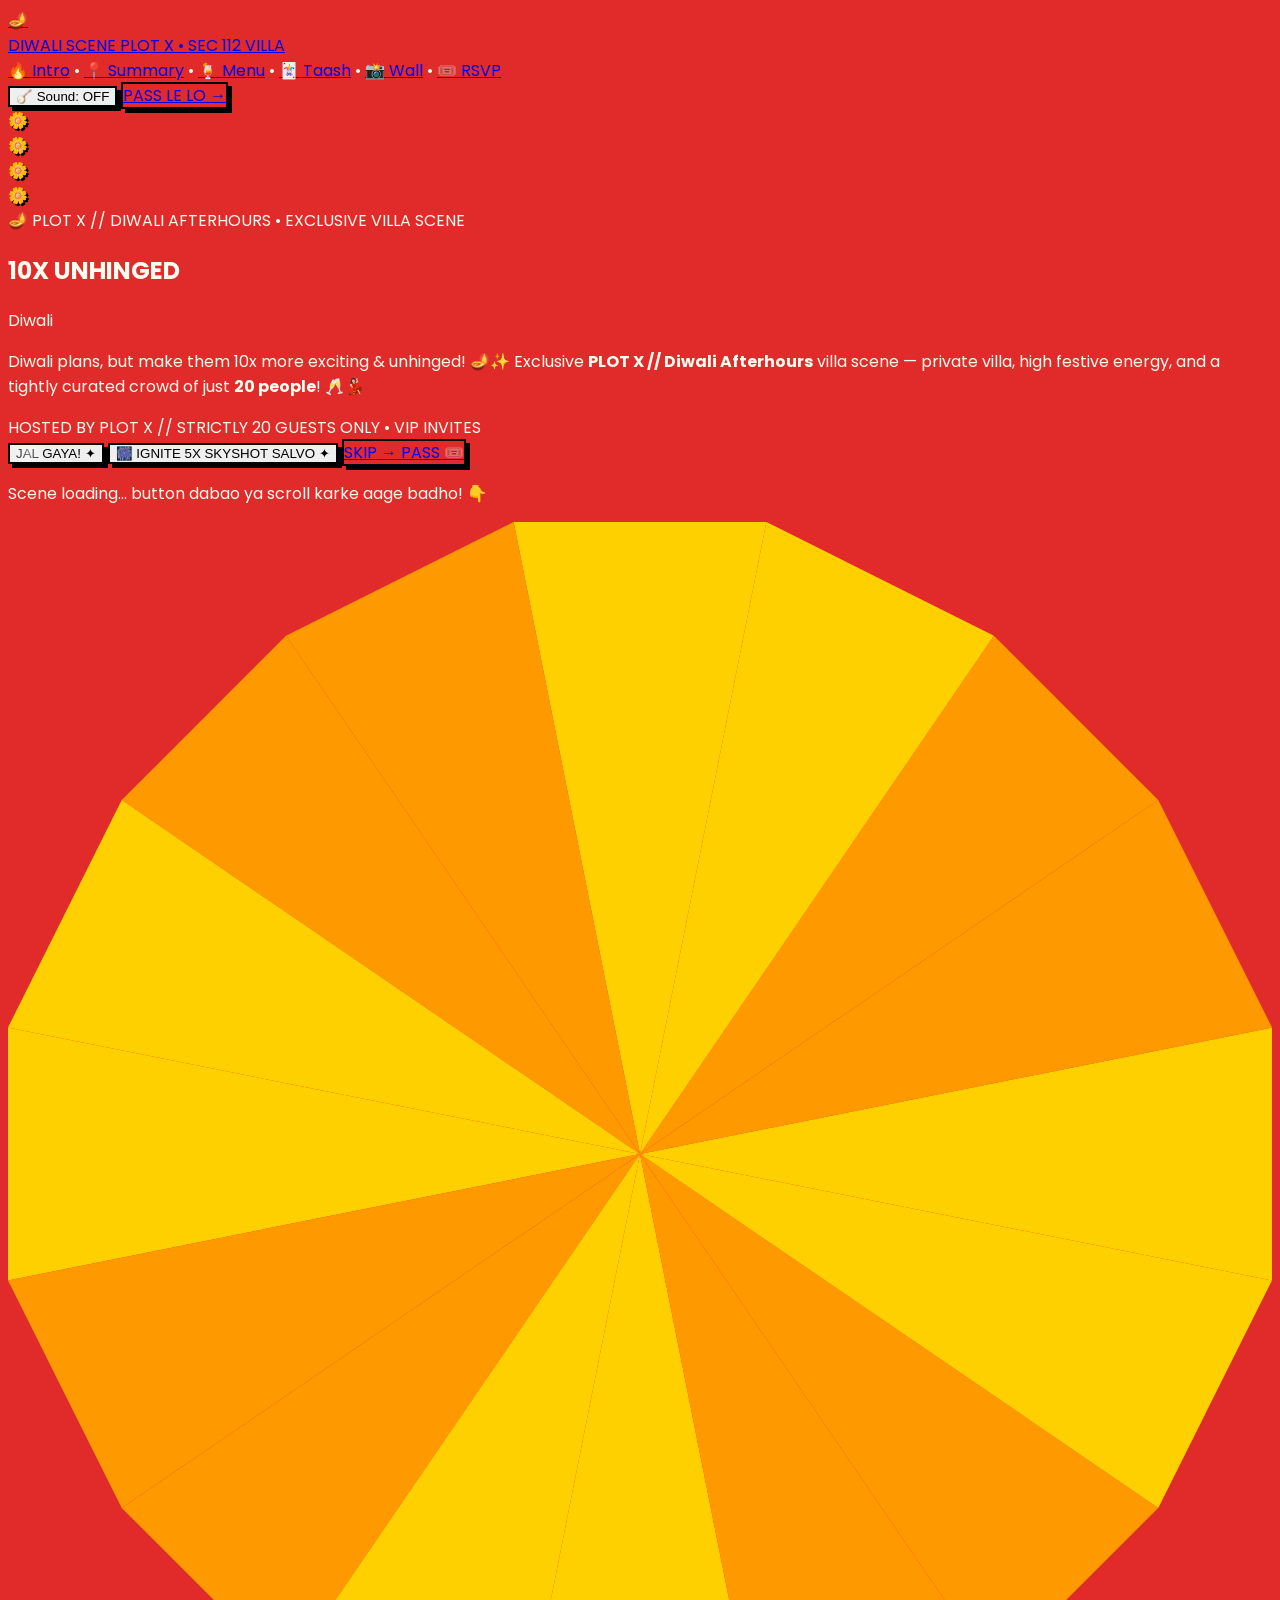
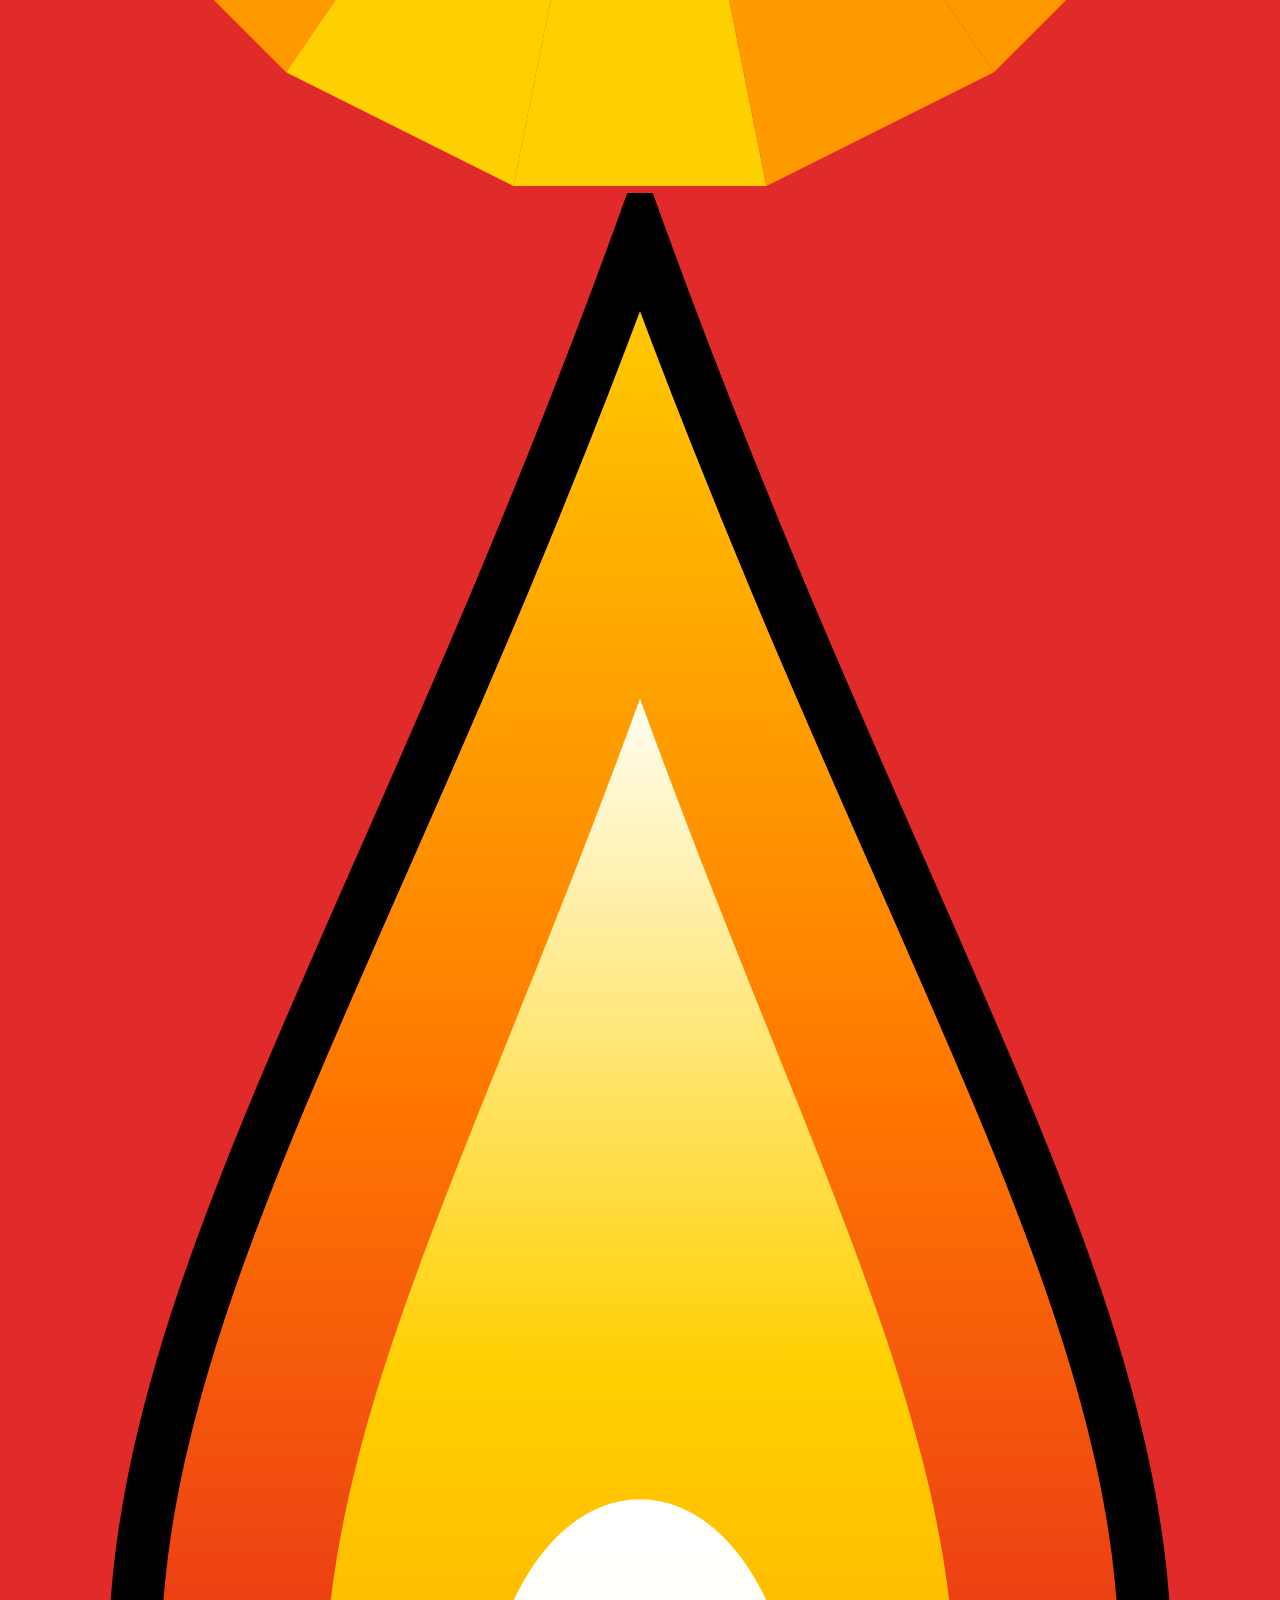
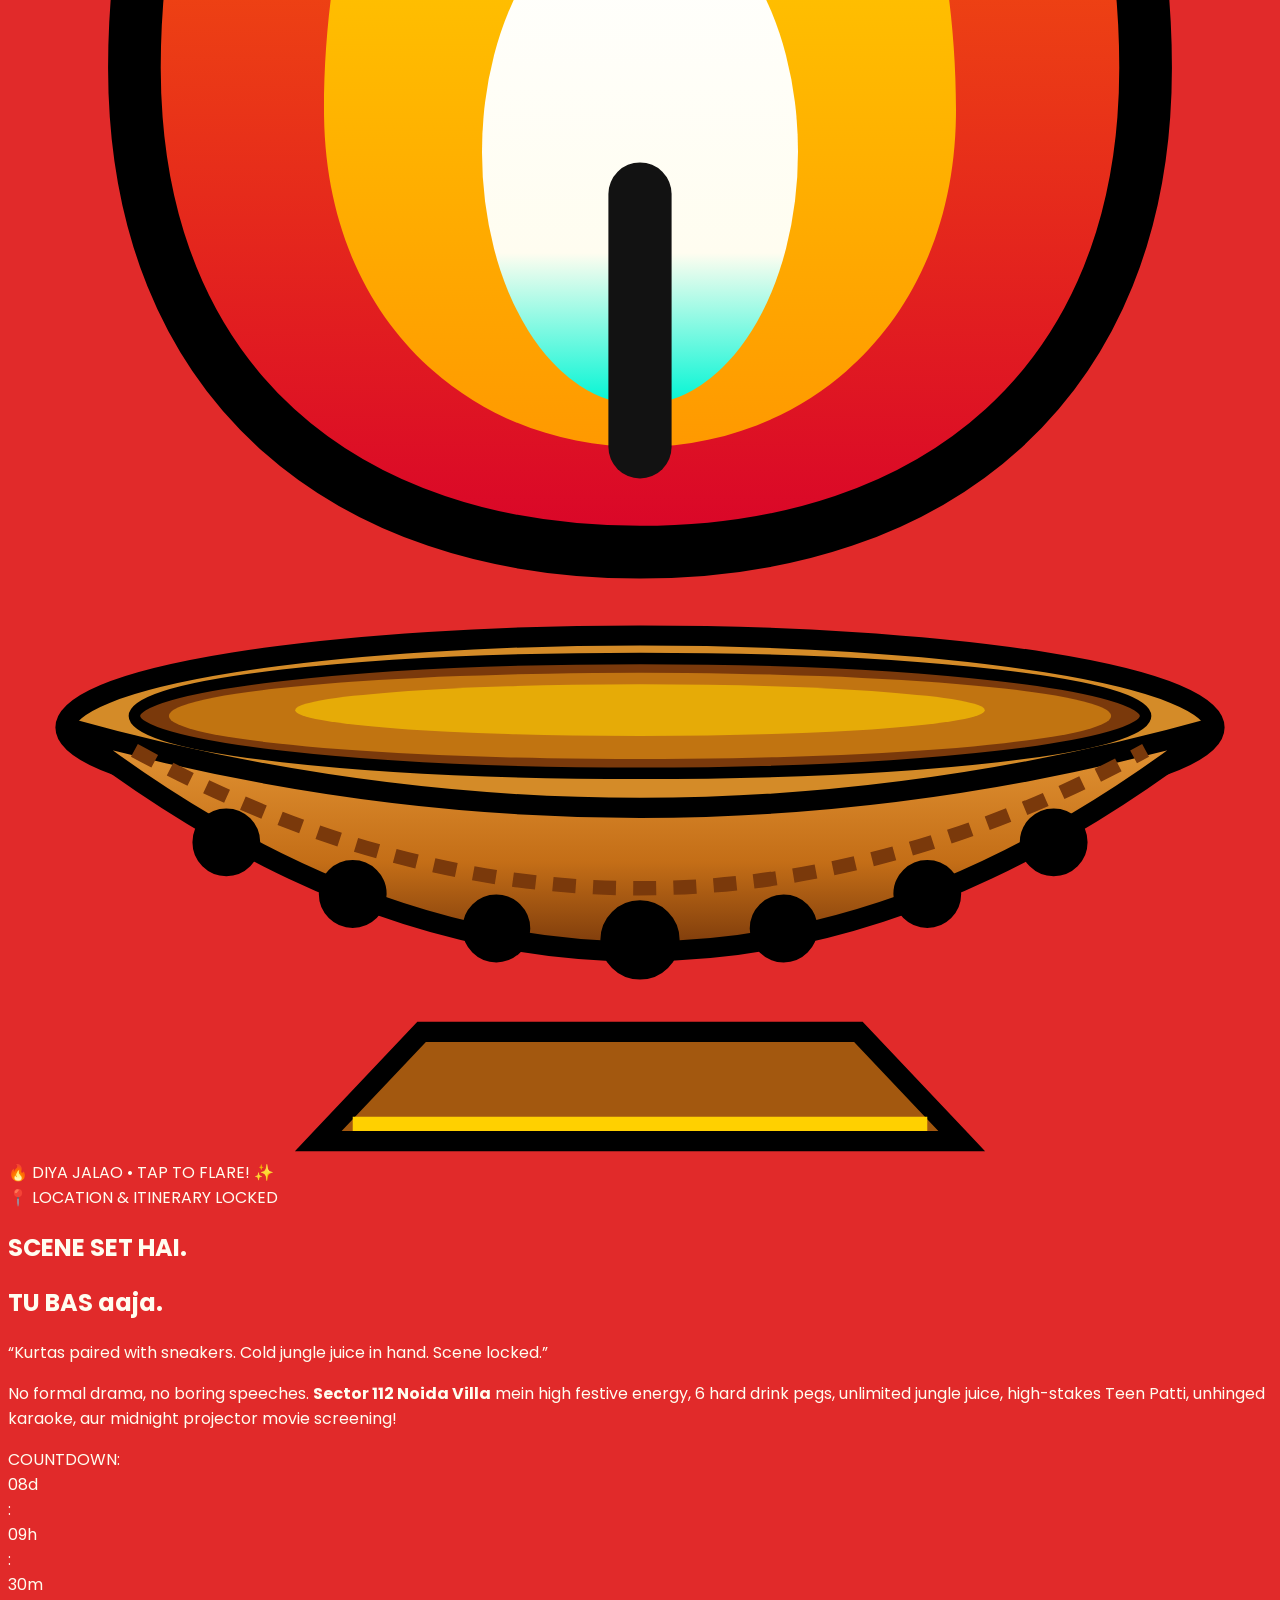
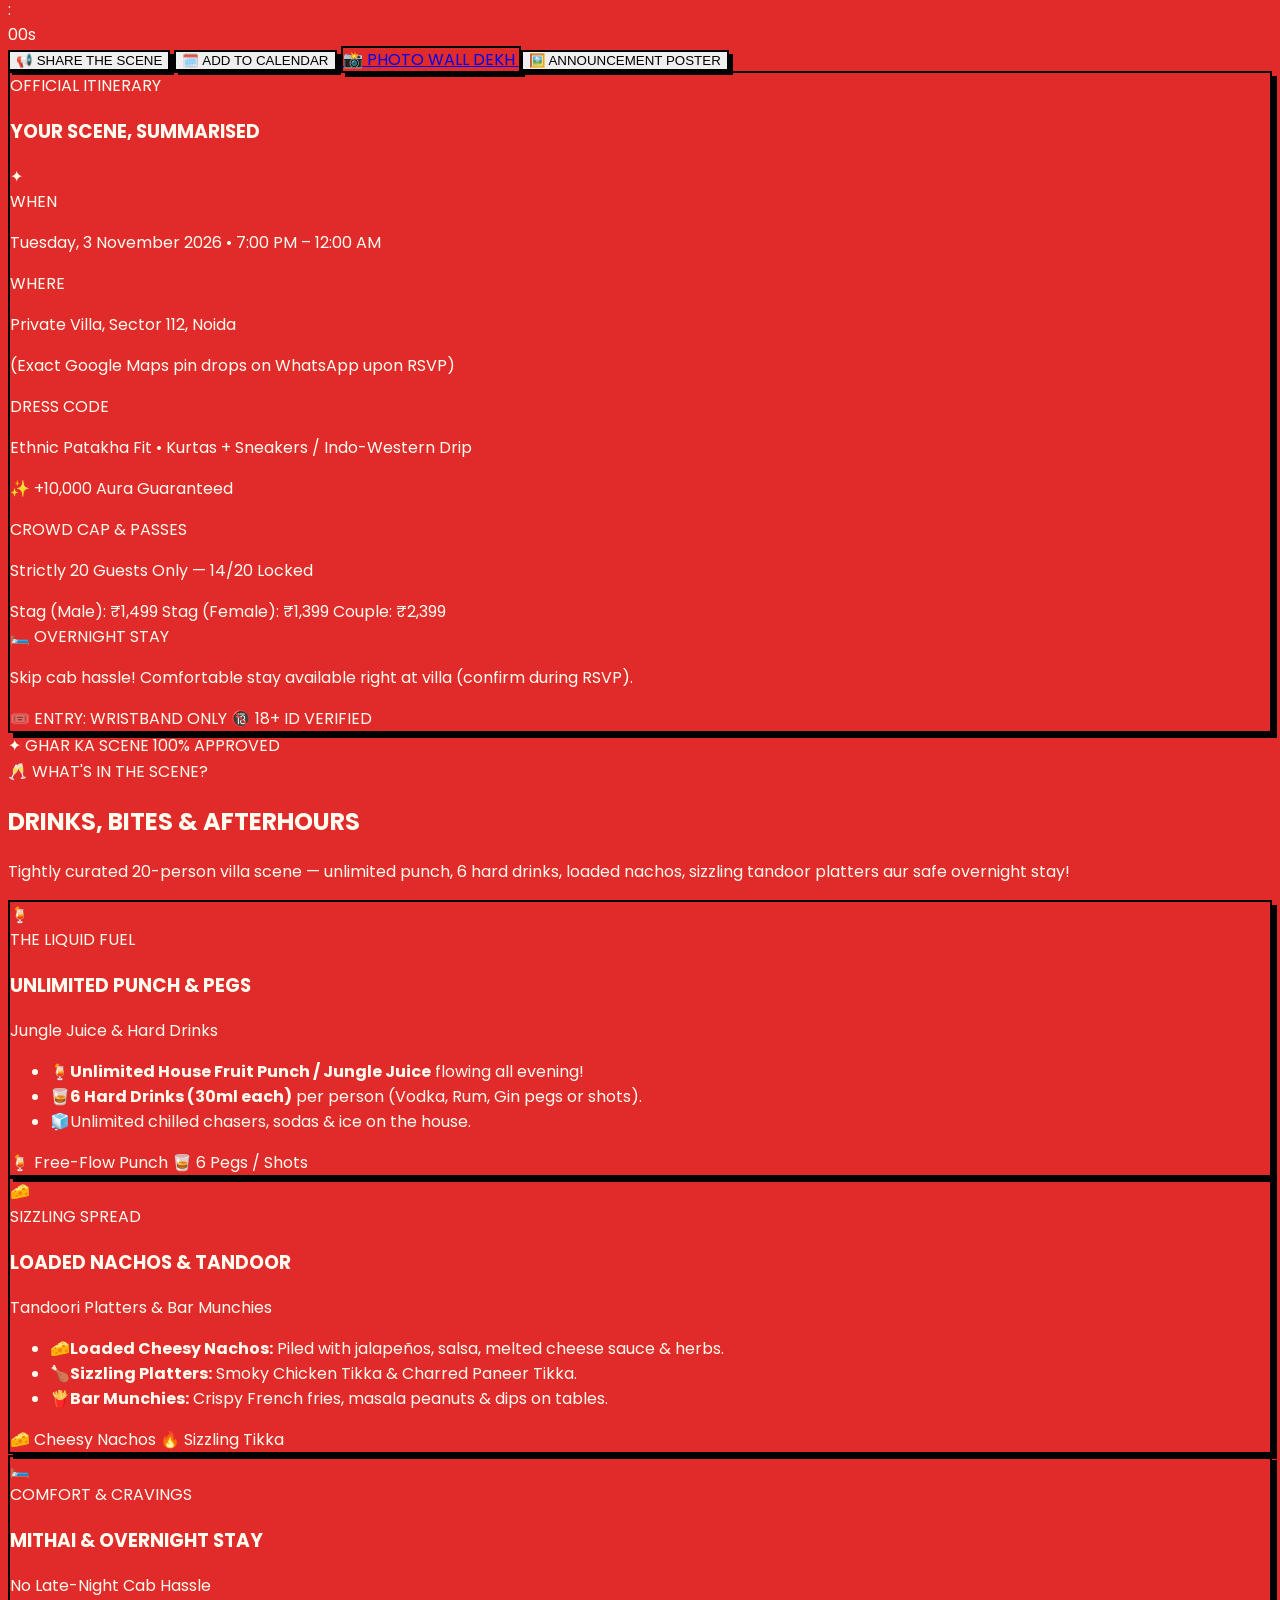
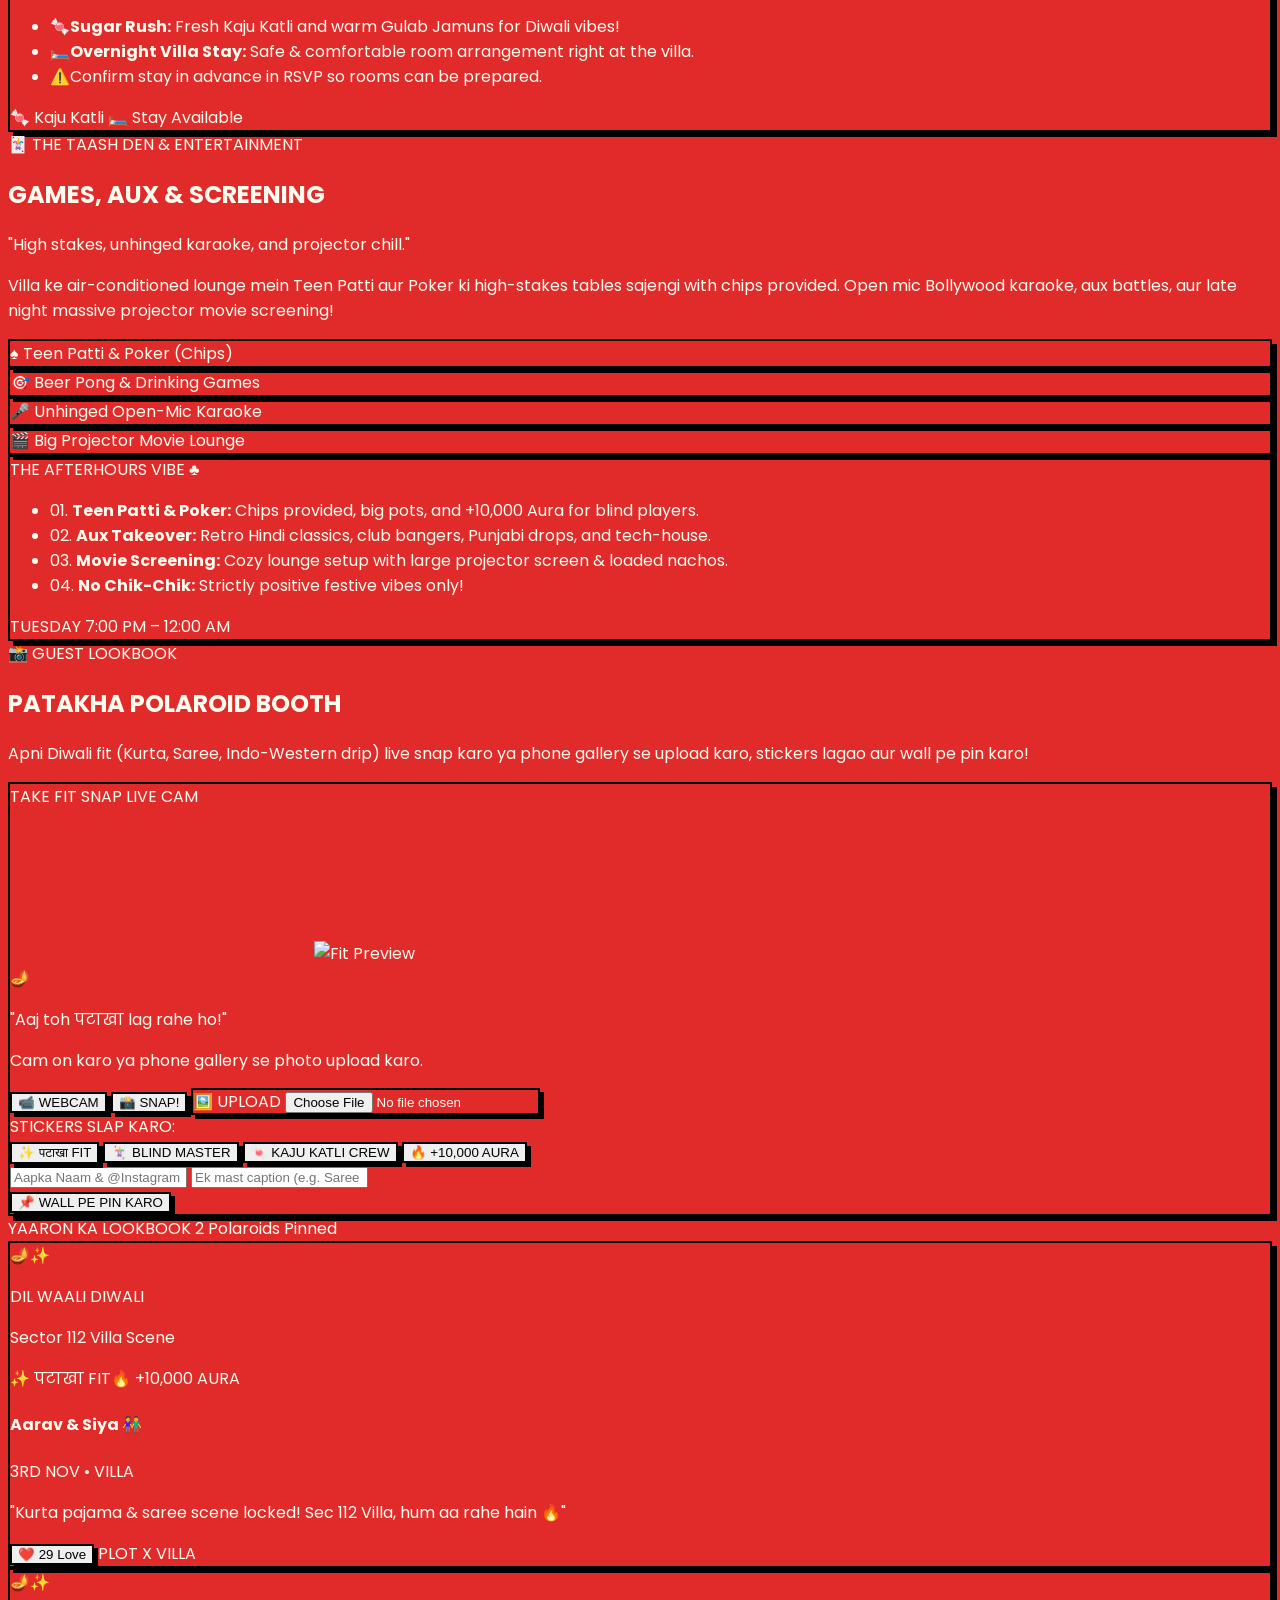
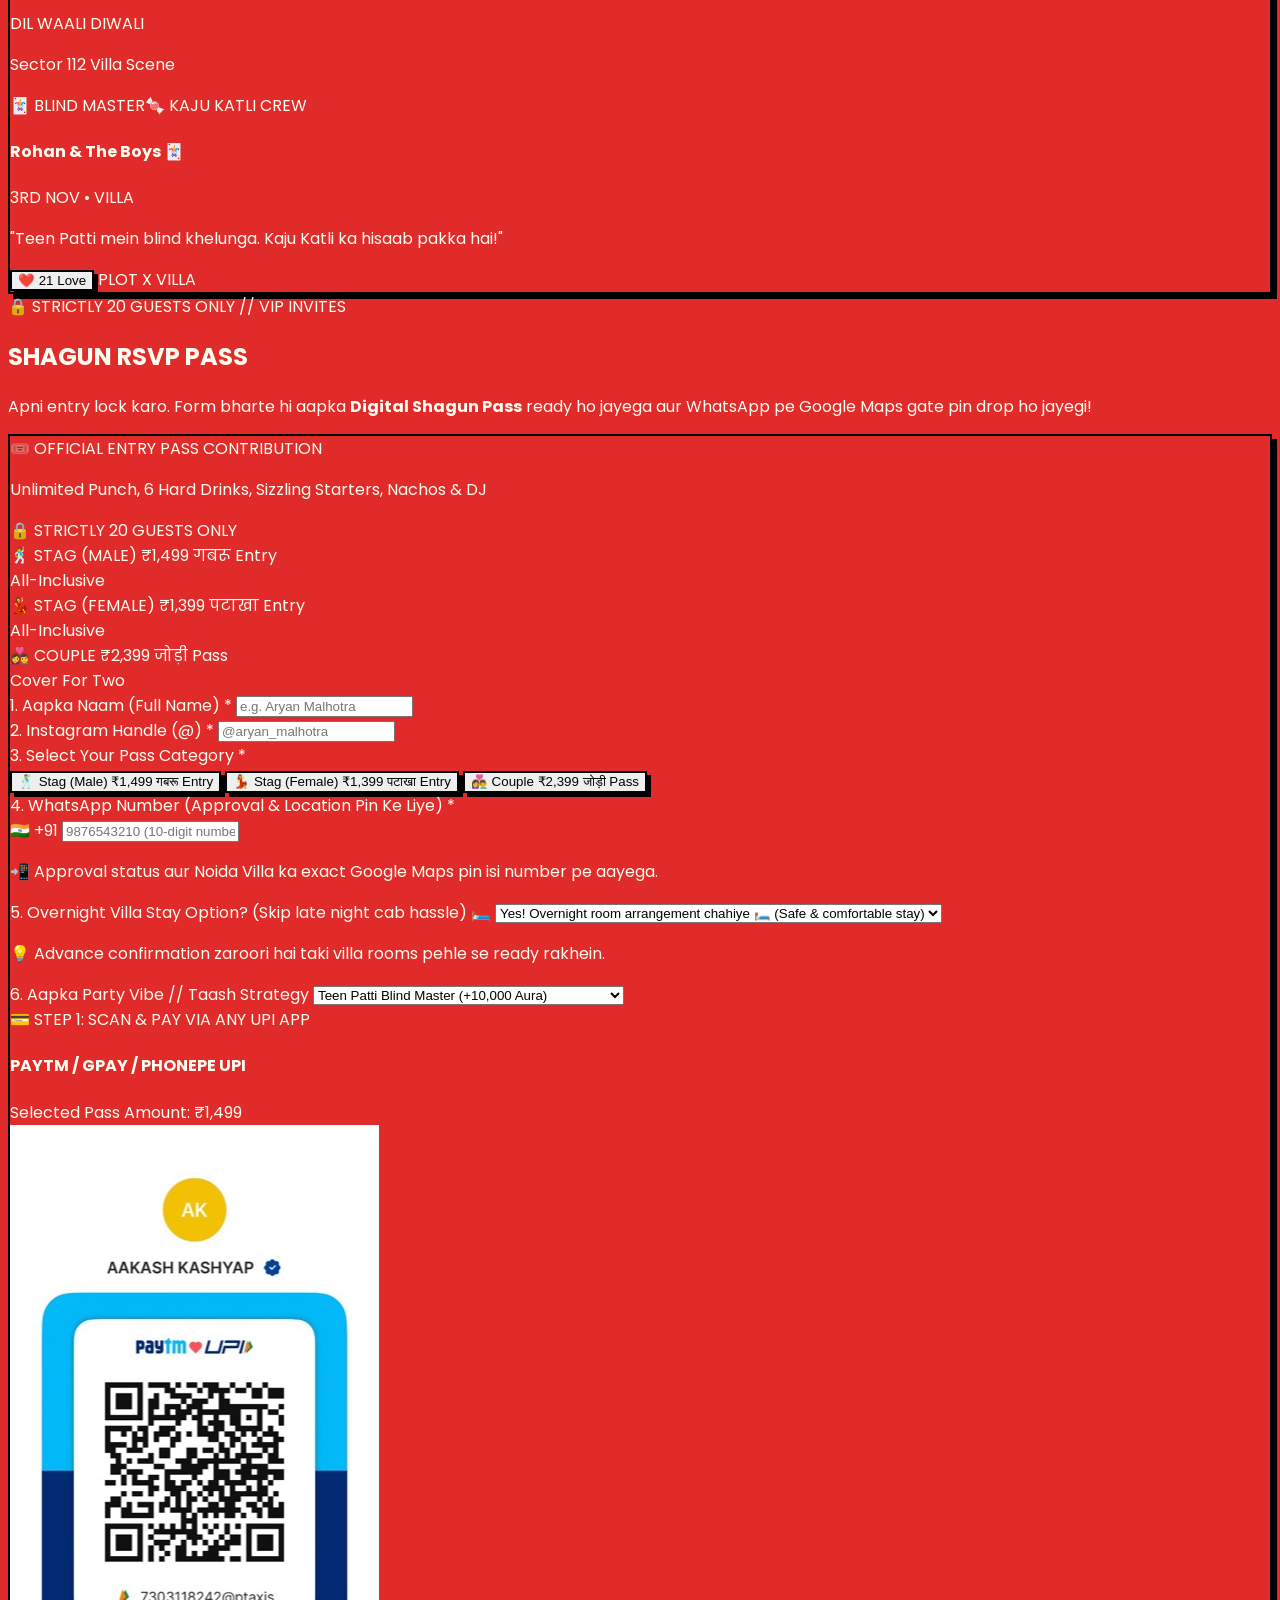
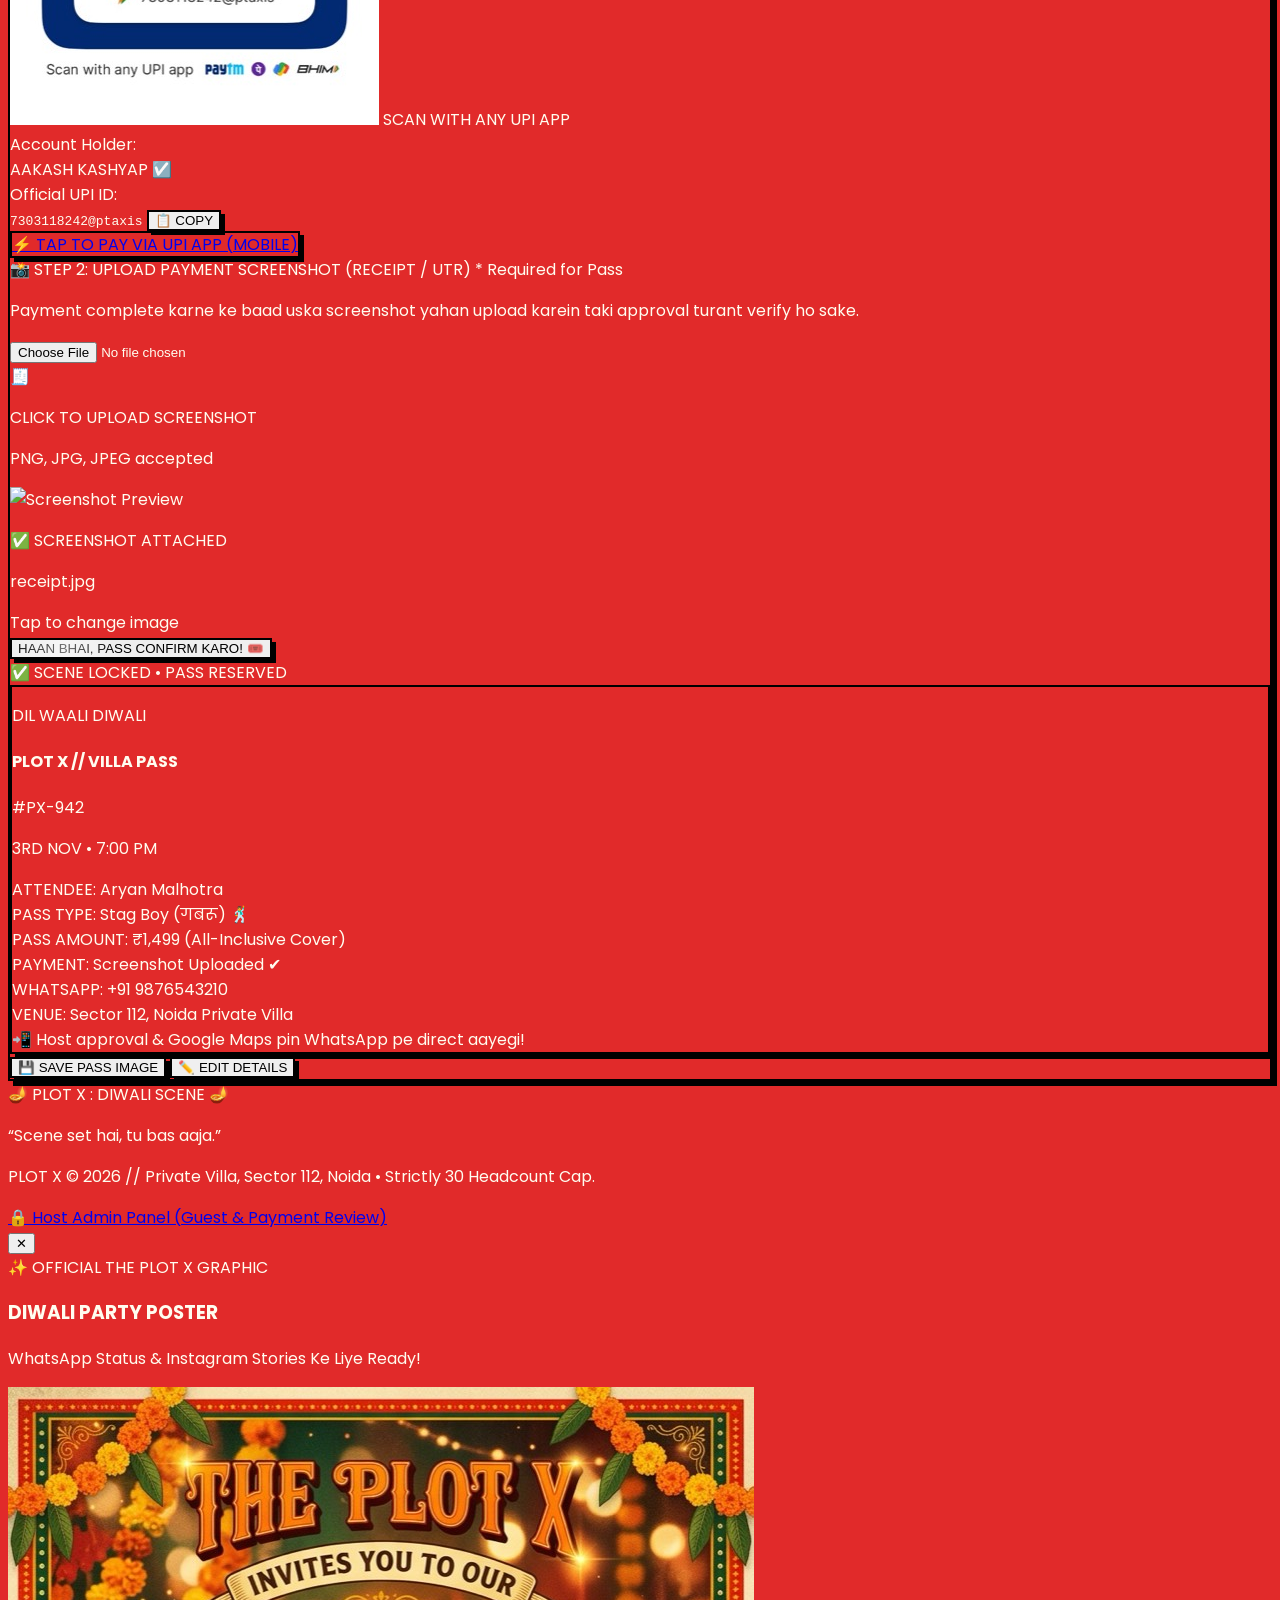
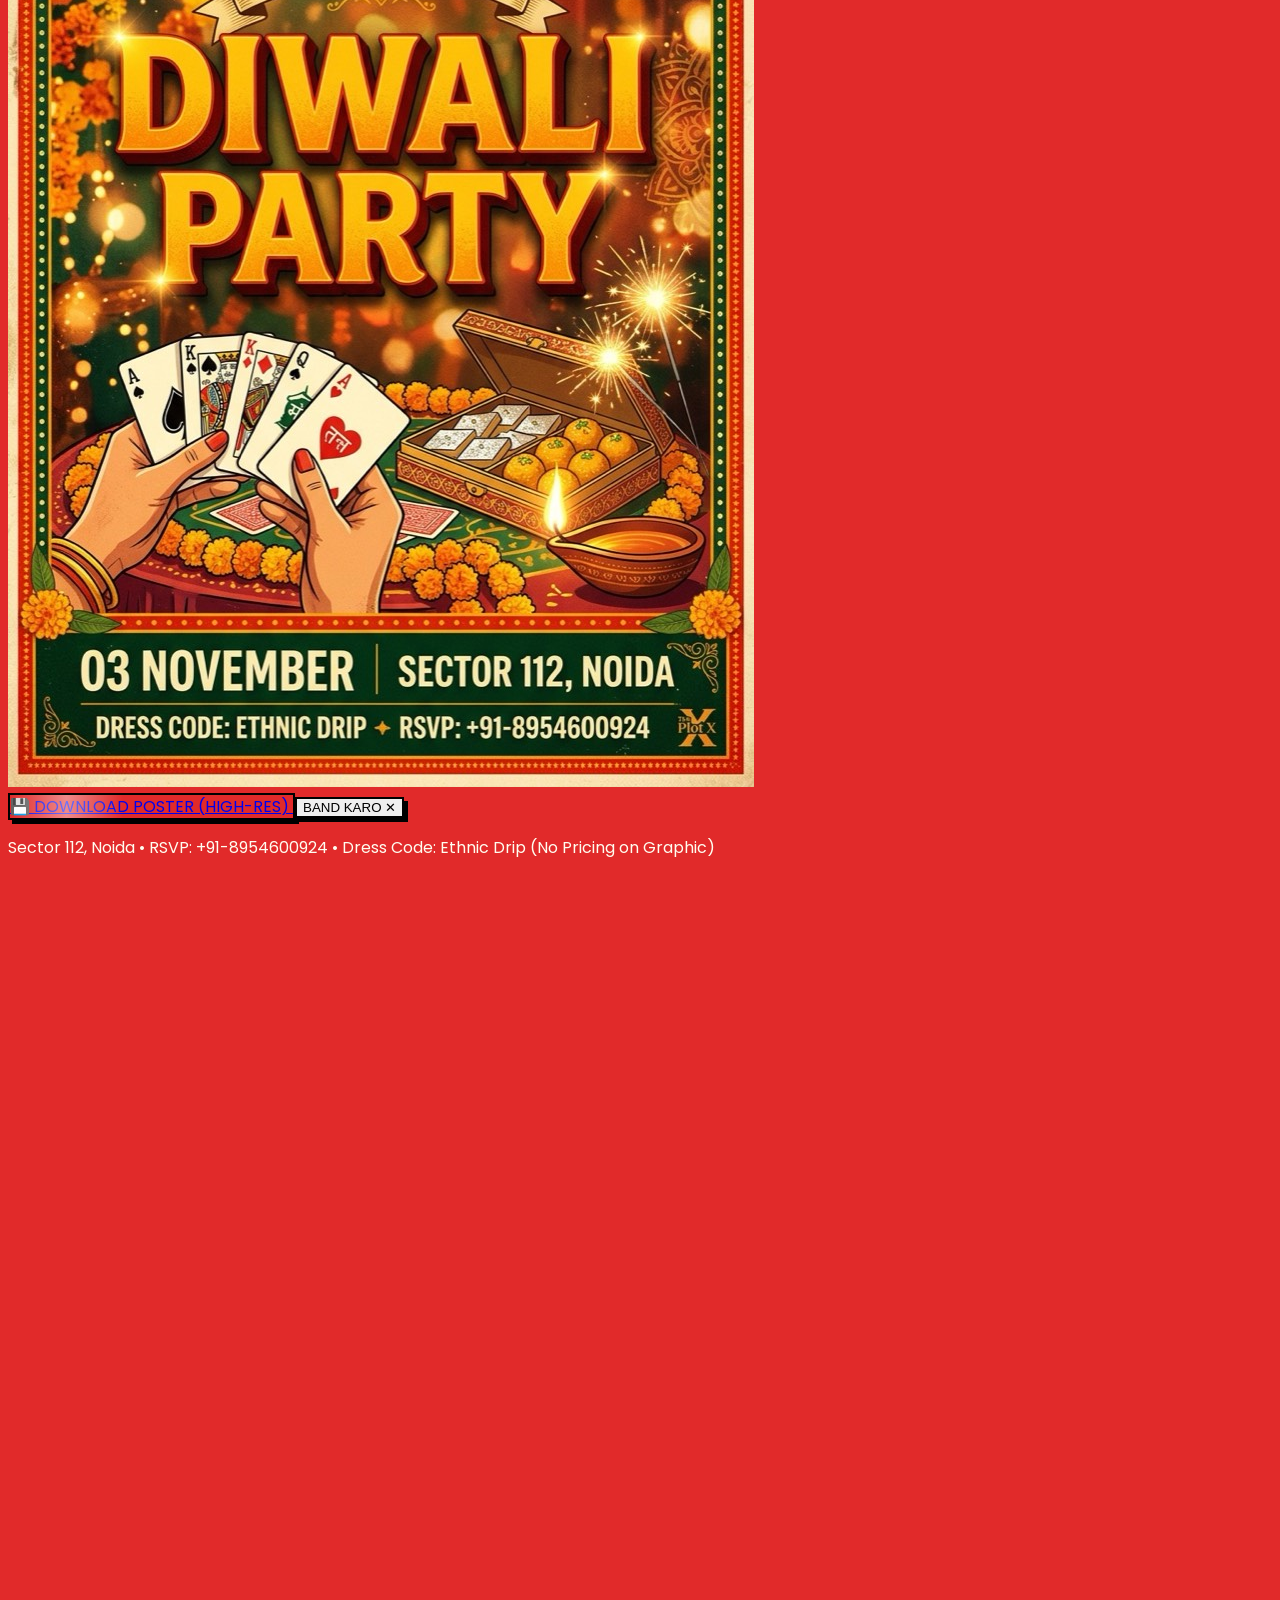
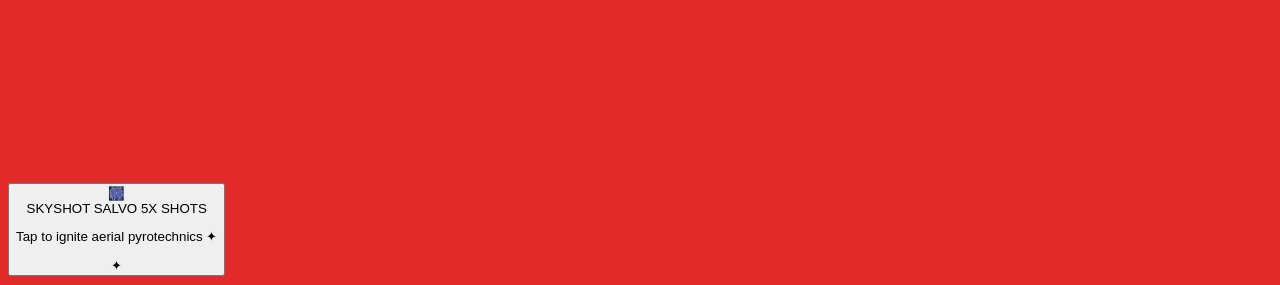
==== commit 9d77262c: "fix: add Open Graph and Twitter card meta tags using official Diwali announcement poster instead of " ====
--- a/index.html
+++ b/index.html
@@ -3,7 +3,37 @@
 <head>
   <meta charset="UTF-8">
   <meta name="viewport" content="width=device-width, initial-scale=1.0">
-  <title>PLOT X // DIL WAALI DIWALI • Scene Set Hai! 🪔✨</title>
+  
+  <!-- Primary Meta Tags -->
+  <title>PLOT X // Diwali Afterhours • Exclusive Villa Scene 🪔✨</title>
+  <meta name="title" content="PLOT X // Diwali Afterhours • Exclusive Villa Scene 🪔✨">
+  <meta name="description" content="Exclusive invite-only Diwali villa scene on Tuesday, 3rd November in Sector 112, Noida. Strictly 20 guests only. Unlimited drinks, loaded starters, high-stakes Teen Patti & unhinged Bollywood karaoke! Tap to RSVP & lock your pass.">
+  <link rel="canonical" href="https://plotxx.netlify.app/">
+
+  <!-- Open Graph / Facebook / Instagram / WhatsApp / Telegram -->
+  <meta property="og:type" content="website">
+  <meta property="og:url" content="https://plotxx.netlify.app/">
+  <meta property="og:site_name" content="PLOT X // Diwali Afterhours">
+  <meta property="og:title" content="PLOT X // Diwali Afterhours • Exclusive Villa Scene 🪔✨">
+  <meta property="og:description" content="Exclusive invite-only Diwali villa scene on Tuesday, 3rd November in Sector 112, Noida. Strictly 20 guests only. Tap to RSVP & get your pass!">
+  <meta property="og:image" content="https://plotxx.netlify.app/plot_x_diwali_announcement.jpg">
+  <meta property="og:image:secure_url" content="https://plotxx.netlify.app/plot_x_diwali_announcement.jpg">
+  <meta property="og:image:type" content="image/jpeg">
+  <meta property="og:image:width" content="746">
+  <meta property="og:image:height" content="1000">
+  <meta property="og:image:alt" content="The Plot X Diwali Party Announcement Poster">
+
+  <!-- Twitter / X Card -->
+  <meta name="twitter:card" content="summary_large_image">
+  <meta name="twitter:url" content="https://plotxx.netlify.app/">
+  <meta name="twitter:title" content="PLOT X // Diwali Afterhours • Exclusive Villa Scene 🪔✨">
+  <meta name="twitter:description" content="Exclusive invite-only Diwali villa scene on Tuesday, 3rd November in Sector 112, Noida. Strictly 20 guests only. Tap to RSVP & get your pass!">
+  <meta name="twitter:image" content="https://plotxx.netlify.app/plot_x_diwali_announcement.jpg">
+
+  <!-- Fallback Image Links for Crawlers & Browsers -->
+  <link rel="image_src" href="https://plotxx.netlify.app/plot_x_diwali_announcement.jpg">
+  <link rel="icon" href="data:image/svg+xml,<svg xmlns=%22http://www.w3.org/2000/svg%22 viewBox=%220 0 100 100%22><text y=%22.9em%22 font-size=%2290%22>🪔</text></svg>">
+  <meta name="theme-color" content="#E12A2A">
   
   <!-- Google Fonts: Punchy Condensed Sans, Playful Retro Italic Serif & Clean Poppins -->
   <link rel="preconnect" href="https://fonts.googleapis.com">
@@ -58,6 +88,17 @@
       overflow-x: hidden;
     }
 
+    /* Hardware-accelerated Screen Shake without DOM Reflow */
+    @keyframes microShake {
+      0%, 100% { transform: translate(0, 0); }
+      25% { transform: translate(-3px, 2px); }
+      50% { transform: translate(3px, -2px); }
+      75% { transform: translate(-2px, -1px); }
+    }
+    .shake-active {
+      animation: microShake 0.18s cubic-bezier(0.36, 0.07, 0.19, 0.97) both;
+    }
+
     /* Chunky Neo-Brutalist Pop Button */
     .btn-pop {
       border: 2.5px solid #000;
@@ -253,6 +294,8 @@
 </head>
 
 <body class="min-h-screen selection:bg-sunYellow selection:text-pureBlack">
+  <!-- Crawler Fallback Image: Guarantees poster is picked instead of payment QR -->
+  <img src="./plot_x_diwali_announcement.jpg" alt="PLOT X Diwali Afterhours Exclusive Villa Scene" class="sr-only opacity-0 absolute pointer-events-none w-1 h-1 -top-96" aria-hidden="true" style="position:absolute; width:1px; height:1px; opacity:0; pointer-events:none;">
 
   <!-- ================= TOP RETRO APP HEADER (Exact match to screenshot) ================= -->
   <header class="sticky top-0 z-50 bg-softCream text-pureBlack border-b-2 border-pureBlack px-4 sm:px-8 py-2.5 flex items-center justify-between shadow-pop-sm">
@@ -349,13 +392,16 @@
           <span>VIP INVITES</span>
         </div>
 
-        <!-- Primary CTA Buttons with Confetti Pop Trigger -->
-        <div class="pt-4 flex flex-wrap items-center gap-4">
-          <button id="jal-gaya-btn" type="button" class="btn-pop sheen-btn px-8 py-3.5 rounded-full bg-sunYellow text-pureBlack font-black text-base uppercase tracking-wider flex items-center gap-2">
+        <!-- Primary CTA Buttons with Confetti & Skyshot Launch Trigger -->
+        <div class="pt-4 flex flex-wrap items-center gap-3">
+          <button id="jal-gaya-btn" type="button" class="btn-pop sheen-btn px-6 sm:px-7 py-3.5 rounded-full bg-sunYellow text-pureBlack font-black text-sm uppercase tracking-wider flex items-center gap-2">
             <span>JAL GAYA! ✦</span>
           </button>
-          <a href="#rsvp-scene" class="btn-pop px-6 py-3.5 rounded-full bg-softCream text-pureBlack font-extrabold text-sm uppercase tracking-wide">
-            SKIP → SEEDHA PASS 🎟️
+          <button onclick="launchSkyshotSalvo(event)" type="button" class="btn-pop px-5 sm:px-6 py-3.5 rounded-full bg-pureBlack text-sunYellow border-2 border-sunYellow font-black text-sm uppercase tracking-wider flex items-center gap-2 hover:bg-festiveRed hover:text-softCream hover:border-pureBlack transition-colors shadow-pop">
+            <span>🎆</span> <span>IGNITE 5X SKYSHOT SALVO ✦</span>
+          </button>
+          <a href="#rsvp-scene" class="btn-pop px-5 py-3.5 rounded-full bg-softCream text-pureBlack font-extrabold text-sm uppercase tracking-wide">
+            SKIP → PASS 🎟️
           </a>
         </div>
 
@@ -2017,5 +2063,436 @@
 
     </div>
   </div>
+
+  <!-- ================= FULLSCREEN AERIAL PYROTECHNICS CANVAS & FLASH ================= -->
+  <div id="skyshot-flash" class="hidden pointer-events-none fixed inset-0 z-[96] bg-sunYellow/35 transition-opacity duration-200"></div>
+  <canvas id="skyshot-canvas" class="pointer-events-none fixed inset-0 z-[95] w-full h-full"></canvas>
+
+  <!-- ================= FLOATING LUXURY SKYSHOT SALVO CONTROLLER ================= -->
+  <div id="skyshot-launcher-container" class="fixed bottom-6 right-6 z-[90] flex items-center pointer-events-auto select-none">
+    
+    <!-- Sleek Night Club Salvo Card -->
+    <button id="skyshot-btn" onclick="launchSkyshotSalvo(event)" type="button" aria-label="Ignite 5X Aerial Skyshot Salvo"
+      class="group relative flex items-center gap-3 px-4 py-3 rounded-2xl bg-pureBlack/95 text-softCream border-2 border-sunYellow shadow-pop hover:shadow-pop-lg hover:border-white active:scale-95 transition-all cursor-pointer backdrop-blur-md">
+      
+      <!-- Glowing Ember Indicator -->
+      <div class="relative flex items-center justify-center w-10 h-10 rounded-xl bg-gradient-to-br from-festiveRed/30 to-sunYellow/20 border border-sunYellow/50 group-hover:scale-110 transition-transform">
+        <span class="text-xl group-hover:rotate-12 transition-transform">🎆</span>
+        <span class="absolute -top-1 -right-1 w-2.5 h-2.5 rounded-full bg-festiveRed animate-ping"></span>
+        <span class="absolute -top-1 -right-1 w-2.5 h-2.5 rounded-full bg-festiveRed border border-pureBlack"></span>
+      </div>
+
+      <!-- Action Copy -->
+      <div class="text-left">
+        <div class="flex items-center gap-2">
+          <span class="font-title font-black text-xs sm:text-sm text-sunYellow tracking-wider uppercase group-hover:text-white transition-colors">
+            SKYSHOT SALVO
+          </span>
+          <span class="text-[9px] font-mono font-bold bg-festiveRed text-white px-1.5 py-0.2 rounded-md uppercase border border-pureBlack">
+            5X SHOTS
+          </span>
+        </div>
+        <p class="text-[10px] text-softCream/80 font-semibold tracking-tight mt-0.5">
+          Tap to ignite aerial pyrotechnics ✦
+        </p>
+      </div>
+
+      <!-- Arrow indicator -->
+      <div class="pl-1 text-sunYellow text-base font-black group-hover:translate-x-1 transition-transform">
+        ✦
+      </div>
+
+      <!-- Ambient Golden Glow -->
+      <span class="absolute -inset-0.5 rounded-2xl bg-sunYellow/20 opacity-0 group-hover:opacity-100 transition-opacity blur-sm -z-10 pointer-events-none"></span>
+    </button>
+
+  </div>
+
+  <!-- ================= CINEMATIC SKYSHOT PYROTECHNICS & AUDIO ENGINE (60FPS ULTRA SMOOTH) ================= -->
+  <script>
+    (function initCinemaPyrotechnicsEngine() {
+      // ── 1. ULTRA-FAST HIGH-PERFORMANCE AUDIO (Pre-allocated Noise & Zero-Allocation Blasts) ──
+      let audioCtx = null;
+      let masterGain = null;
+      let sharedNoiseBuffer = null;
+
+      function getAudio() {
+        if (!audioCtx) {
+          audioCtx = new (window.AudioContext || window.webkitAudioContext)();
+          masterGain = audioCtx.createGain();
+          masterGain.gain.setValueAtTime(0.85, audioCtx.currentTime);
+          masterGain.connect(audioCtx.destination);
+
+          // Pre-generate 1-second white noise buffer ONCE
+          try {
+            const sr = audioCtx.sampleRate;
+            sharedNoiseBuffer = audioCtx.createBuffer(1, sr, sr);
+            const d = sharedNoiseBuffer.getChannelData(0);
+            for (let i = 0; i < sr; i++) d[i] = Math.random() * 2 - 1;
+          } catch (e) {}
+        }
+        if (audioCtx.state === 'suspended') {
+          audioCtx.resume();
+        }
+        return audioCtx;
+      }
+
+      function playMortarLaunchThump() {
+        const ctx = getAudio();
+        if (!ctx) return;
+        const now = ctx.currentTime;
+
+        const osc = ctx.createOscillator();
+        const g = ctx.createGain();
+        osc.type = 'sine';
+        osc.frequency.setValueAtTime(68, now);
+        osc.frequency.exponentialRampToValueAtTime(26, now + 0.18);
+        g.gain.setValueAtTime(0.6, now);
+        g.gain.exponentialRampToValueAtTime(0.001, now + 0.20);
+        osc.connect(g);
+        g.connect(masterGain);
+        osc.start(now);
+        osc.stop(now + 0.21);
+
+        if (sharedNoiseBuffer) {
+          const src = ctx.createBufferSource();
+          src.buffer = sharedNoiseBuffer;
+          const f = ctx.createBiquadFilter();
+          f.type = 'lowpass';
+          f.frequency.setValueAtTime(320, now);
+          const ng = ctx.createGain();
+          ng.gain.setValueAtTime(0.3, now);
+          ng.gain.exponentialRampToValueAtTime(0.001, now + 0.18);
+          src.connect(f);
+          f.connect(ng);
+          ng.connect(masterGain);
+          src.start(now);
+          src.stop(now + 0.20);
+        }
+      }
+
+      function playAscentWhistle(duration = 0.85) {
+        const ctx = getAudio();
+        if (!ctx) return;
+        const now = ctx.currentTime;
+
+        const osc = ctx.createOscillator();
+        const g = ctx.createGain();
+        osc.type = 'sawtooth';
+        osc.frequency.setValueAtTime(380, now);
+        osc.frequency.exponentialRampToValueAtTime(1850, now + duration * 0.9);
+        osc.frequency.linearRampToValueAtTime(1600, now + duration);
+
+        const f = ctx.createBiquadFilter();
+        f.type = 'bandpass';
+        f.frequency.setValueAtTime(800, now);
+        f.frequency.exponentialRampToValueAtTime(2400, now + duration);
+        f.Q.value = 3.5;
+
+        g.gain.setValueAtTime(0.01, now);
+        g.gain.linearRampToValueAtTime(0.12, now + 0.2);
+        g.gain.linearRampToValueAtTime(0.18, now + duration * 0.75);
+        g.gain.exponentialRampToValueAtTime(0.001, now + duration);
+
+        osc.connect(f);
+        f.connect(g);
+        g.connect(masterGain);
+        osc.start(now);
+        osc.stop(now + duration);
+      }
+
+      function playShellDetonation(isFinale = false) {
+        const ctx = getAudio();
+        if (!ctx) return;
+        const now = ctx.currentTime;
+
+        // Sub-bass heavy punch
+        const sub = ctx.createOscillator();
+        const subG = ctx.createGain();
+        sub.type = 'sine';
+        sub.frequency.setValueAtTime(isFinale ? 135 : 120, now);
+        sub.frequency.exponentialRampToValueAtTime(28, now + (isFinale ? 0.65 : 0.45));
+        subG.gain.setValueAtTime(isFinale ? 0.85 : 0.65, now);
+        subG.gain.exponentialRampToValueAtTime(0.001, now + (isFinale ? 0.75 : 0.55));
+        sub.connect(subG);
+        subG.connect(masterGain);
+        sub.start(now);
+        sub.stop(now + 0.8);
+
+        // Low-frequency shockwave rumble from pre-allocated buffer
+        if (sharedNoiseBuffer) {
+          const rSrc = ctx.createBufferSource();
+          rSrc.buffer = sharedNoiseBuffer;
+          const rFilter = ctx.createBiquadFilter();
+          rFilter.type = 'lowpass';
+          rFilter.frequency.setValueAtTime(400, now);
+          rFilter.frequency.exponentialRampToValueAtTime(50, now + (isFinale ? 1.1 : 0.8));
+          const rG = ctx.createGain();
+          rG.gain.setValueAtTime(isFinale ? 0.6 : 0.45, now);
+          rG.gain.exponentialRampToValueAtTime(0.001, now + (isFinale ? 1.2 : 0.9));
+          rSrc.connect(rFilter);
+          rFilter.connect(rG);
+          rG.connect(masterGain);
+          rSrc.start(now);
+          rSrc.stop(now + (isFinale ? 1.25 : 0.95));
+        }
+
+        // Crackling embers (Dragon Eggs)
+        playDragonEggCrackles(ctx, now + 0.18, isFinale ? 18 : 10);
+      }
+
+      function playDragonEggCrackles(ctx, startTime, count = 12) {
+        for (let i = 0; i < count; i++) {
+          const t = startTime + Math.random() * 0.9;
+          const dur = 0.012;
+          const osc = ctx.createOscillator();
+          const g = ctx.createGain();
+          osc.type = 'square';
+          osc.frequency.setValueAtTime(1200 + Math.random() * 2200, t);
+          g.gain.setValueAtTime(0.05 * Math.random(), t);
+          g.gain.exponentialRampToValueAtTime(0.0001, t + dur);
+          osc.connect(g);
+          g.connect(masterGain);
+          osc.start(t);
+          osc.stop(t + dur);
+        }
+      }
+
+      // ── 2. HIGH-PERFORMANCE 60FPS CANVAS ENGINE (Zero ShadowBlur, Ultra-Fast GPU Pipelines) ──
+      const canvas = document.getElementById('skyshot-canvas');
+      if (!canvas) return;
+      const ctx = canvas.getContext('2d', { alpha: true });
+      let rockets = [];
+      let particles = [];
+      let isRunning = false;
+
+      function resize() {
+        canvas.width = window.innerWidth;
+        canvas.height = window.innerHeight;
+      }
+      window.addEventListener('resize', resize);
+      resize();
+
+      class AerialRocketShell {
+        constructor(sx, sy, tx, ty, config) {
+          this.x = sx;
+          this.y = sy;
+          this.prevX = sx;
+          this.prevY = sy;
+          this.targetX = tx;
+          this.targetY = ty;
+          this.config = config;
+          this.speed = 18 + Math.random() * 3;
+          const angle = Math.atan2(ty - sy, tx - sx);
+          this.vx = Math.cos(angle) * this.speed;
+          this.vy = Math.sin(angle) * this.speed;
+          this.alive = true;
+        }
+
+        update() {
+          this.prevX = this.x;
+          this.prevY = this.y;
+          this.x += this.vx;
+          this.y += this.vy;
+
+          if (this.y <= this.targetY || this.vy >= 0) {
+            this.alive = false;
+            detonateShell(this.x, this.y, this.config);
+          }
+        }
+
+        draw(c) {
+          c.beginPath();
+          c.moveTo(this.prevX, this.prevY);
+          c.lineTo(this.x, this.y);
+          c.strokeStyle = '#FFD700';
+          c.lineWidth = 3;
+          c.stroke();
+
+          c.beginPath();
+          c.arc(this.x, this.y, 3, 0, Math.PI * 2);
+          c.fillStyle = '#FFFFFF';
+          c.fill();
+        }
+      }
+
+      class PyrotechnicStar {
+        constructor(x, y, color, isWillow) {
+          this.x = x;
+          this.y = y;
+          this.trail = [];
+          this.color = color;
+          this.isWillow = isWillow;
+
+          const speed = isWillow ? (3 + Math.random() * 9.5) : (2.5 + Math.random() * 7.5);
+          const angle = Math.random() * Math.PI * 2;
+          this.vx = Math.cos(angle) * speed;
+          this.vy = Math.sin(angle) * speed;
+
+          this.friction = isWillow ? 0.958 : 0.945;
+          this.gravity = isWillow ? 0.15 : 0.11;
+          this.alpha = 1.0;
+          this.decay = isWillow ? (0.010 + Math.random() * 0.012) : (0.014 + Math.random() * 0.018);
+          this.size = isWillow ? (2.2 + Math.random() * 1.5) : (2.5 + Math.random() * 1.8);
+          this.age = 0;
+        }
+
+        update() {
+          this.age++;
+          this.trail.push({ x: this.x, y: this.y });
+          if (this.trail.length > 5) this.trail.shift();
+
+          this.vx *= this.friction;
+          this.vy *= this.friction;
+          this.vy += this.gravity;
+          this.x += this.vx;
+          this.y += this.vy;
+          this.alpha -= this.decay;
+        }
+
+        draw(c) {
+          if (this.alpha <= 0) return;
+
+          // Drooping willow trail (Crisp, fast, GPU-accelerated)
+          if (this.trail.length > 1) {
+            c.globalAlpha = this.alpha * 0.65;
+            c.beginPath();
+            c.moveTo(this.trail[0].x, this.trail[0].y);
+            for (let i = 1; i < this.trail.length; i++) {
+              c.lineTo(this.trail[i].x, this.trail[i].y);
+            }
+            c.strokeStyle = this.color;
+            c.lineWidth = this.size;
+            c.stroke();
+          }
+
+          // Sparkling star head
+          c.globalAlpha = this.alpha;
+          c.beginPath();
+          c.arc(this.x, this.y, this.size * 0.8, 0, Math.PI * 2);
+          c.fillStyle = (this.age < 5) ? '#FFFFFF' : this.color;
+          c.fill();
+        }
+      }
+
+      function detonateShell(x, y, config) {
+        const isFinale = config.shellType === 'grand_finale';
+        playShellDetonation(isFinale);
+
+        // Hardware-accelerated CSS screen shake on canvas (Zero DOM reflow)
+        canvas.classList.remove('shake-active');
+        void canvas.offsetWidth;
+        canvas.classList.add('shake-active');
+
+        // Warm screen flash
+        const flashEl = document.getElementById('skyshot-flash');
+        if (flashEl) {
+          flashEl.classList.remove('hidden');
+          flashEl.style.opacity = isFinale ? '0.35' : '0.22';
+          setTimeout(() => {
+            flashEl.style.opacity = '0';
+            setTimeout(() => flashEl.classList.add('hidden'), 160);
+          }, 70);
+        }
+
+        // Haptic Vibrate on mobile
+        if (navigator.vibrate) {
+          try { navigator.vibrate(isFinale ? [40, 50, 100] : [25, 35, 60]); } catch (e) {}
+        }
+
+        // 75-115 high-velocity streamer stars (Optimal balance of rich volume + locked 60FPS)
+        const isWillow = config.shellType === 'willow' || isFinale;
+        const starCount = isFinale ? 115 : 75;
+        for (let i = 0; i < starCount; i++) {
+          const col = Math.random() > 0.3 ? config.color : config.secondaryColor;
+          particles.push(new PyrotechnicStar(x, y, col, isWillow));
+        }
+
+        // Confetti burst ONLY on the grand finale (avoids particle overload)
+        if (isFinale && typeof confetti === 'function') {
+          confetti({
+            particleCount: 50,
+            spread: 100,
+            origin: { x: x / window.innerWidth, y: y / window.innerHeight },
+            colors: ['#FFD700', '#FF1E44', '#00E676', '#FFFFFF', '#D946EF']
+          });
+        }
+      }
+
+      function loop() {
+        ctx.clearRect(0, 0, canvas.width, canvas.height);
+
+        if (rockets.length === 0 && particles.length === 0) {
+          isRunning = false;
+          return;
+        }
+
+        // Draw rockets
+        for (let i = rockets.length - 1; i >= 0; i--) {
+          const r = rockets[i];
+          r.update();
+          r.draw(ctx);
+          if (!r.alive) rockets.splice(i, 1);
+        }
+
+        // Draw stars
+        for (let i = particles.length - 1; i >= 0; i--) {
+          const p = particles[i];
+          p.update();
+          p.draw(ctx);
+          if (p.alpha <= 0) particles.splice(i, 1);
+        }
+        ctx.globalAlpha = 1.0;
+
+        requestAnimationFrame(loop);
+      }
+
+      function launchSingleRocket(originXPct, targetXPct, targetYPct, config) {
+        playMortarLaunchThump();
+        playAscentWhistle(0.82);
+
+        const sx = window.innerWidth * originXPct;
+        const sy = window.innerHeight - 25;
+        const tx = window.innerWidth * targetXPct;
+        const ty = window.innerHeight * targetYPct;
+
+        rockets.push(new AerialRocketShell(sx, sy, tx, ty, config));
+
+        if (!isRunning) {
+          isRunning = true;
+          requestAnimationFrame(loop);
+        }
+      }
+
+      // ── 3. 5-SHOT RAPID SALVO BARRAGE MASTER TRIGGER ──
+      window.launchSkyshotSalvo = function(e) {
+        if (e && e.stopPropagation) e.stopPropagation();
+
+        const btn = document.getElementById('skyshot-btn');
+        if (btn) {
+          btn.classList.add('scale-105', 'border-white');
+          setTimeout(() => btn.classList.remove('scale-105', 'border-white'), 300);
+        }
+
+        // 5 Rapid Staggered Aerial Skyshots filling the night sky smoothly
+        const salvoShots = [
+          { delay: 0,    originPct: 0.52, targetXPct: 0.50, targetYPct: 0.22, color: '#FFD700', secondaryColor: '#FFF8DC', shellType: 'willow' },
+          { delay: 350,  originPct: 0.44, targetXPct: 0.28, targetYPct: 0.32, color: '#FF1E44', secondaryColor: '#FFFFFF', shellType: 'chrysanthemum' },
+          { delay: 720,  originPct: 0.60, targetXPct: 0.74, targetYPct: 0.26, color: '#00E676', secondaryColor: '#FFD700', shellType: 'palm' },
+          { delay: 1080, originPct: 0.48, targetXPct: 0.38, targetYPct: 0.18, color: '#D946EF', secondaryColor: '#00E5FF', shellType: 'strobe' },
+          { delay: 1480, originPct: 0.52, targetXPct: 0.55, targetYPct: 0.14, color: '#FFA500', secondaryColor: '#FF1E44', shellType: 'grand_finale' }
+        ];
+
+        salvoShots.forEach(shot => {
+          setTimeout(() => {
+            launchSingleRocket(shot.originPct, shot.targetXPct, shot.targetYPct, shot);
+          }, shot.delay);
+        });
+      };
+
+      window.launchSkyshot = window.launchSkyshotSalvo;
+
+    })();
+  </script>
 </body>
 </html>
